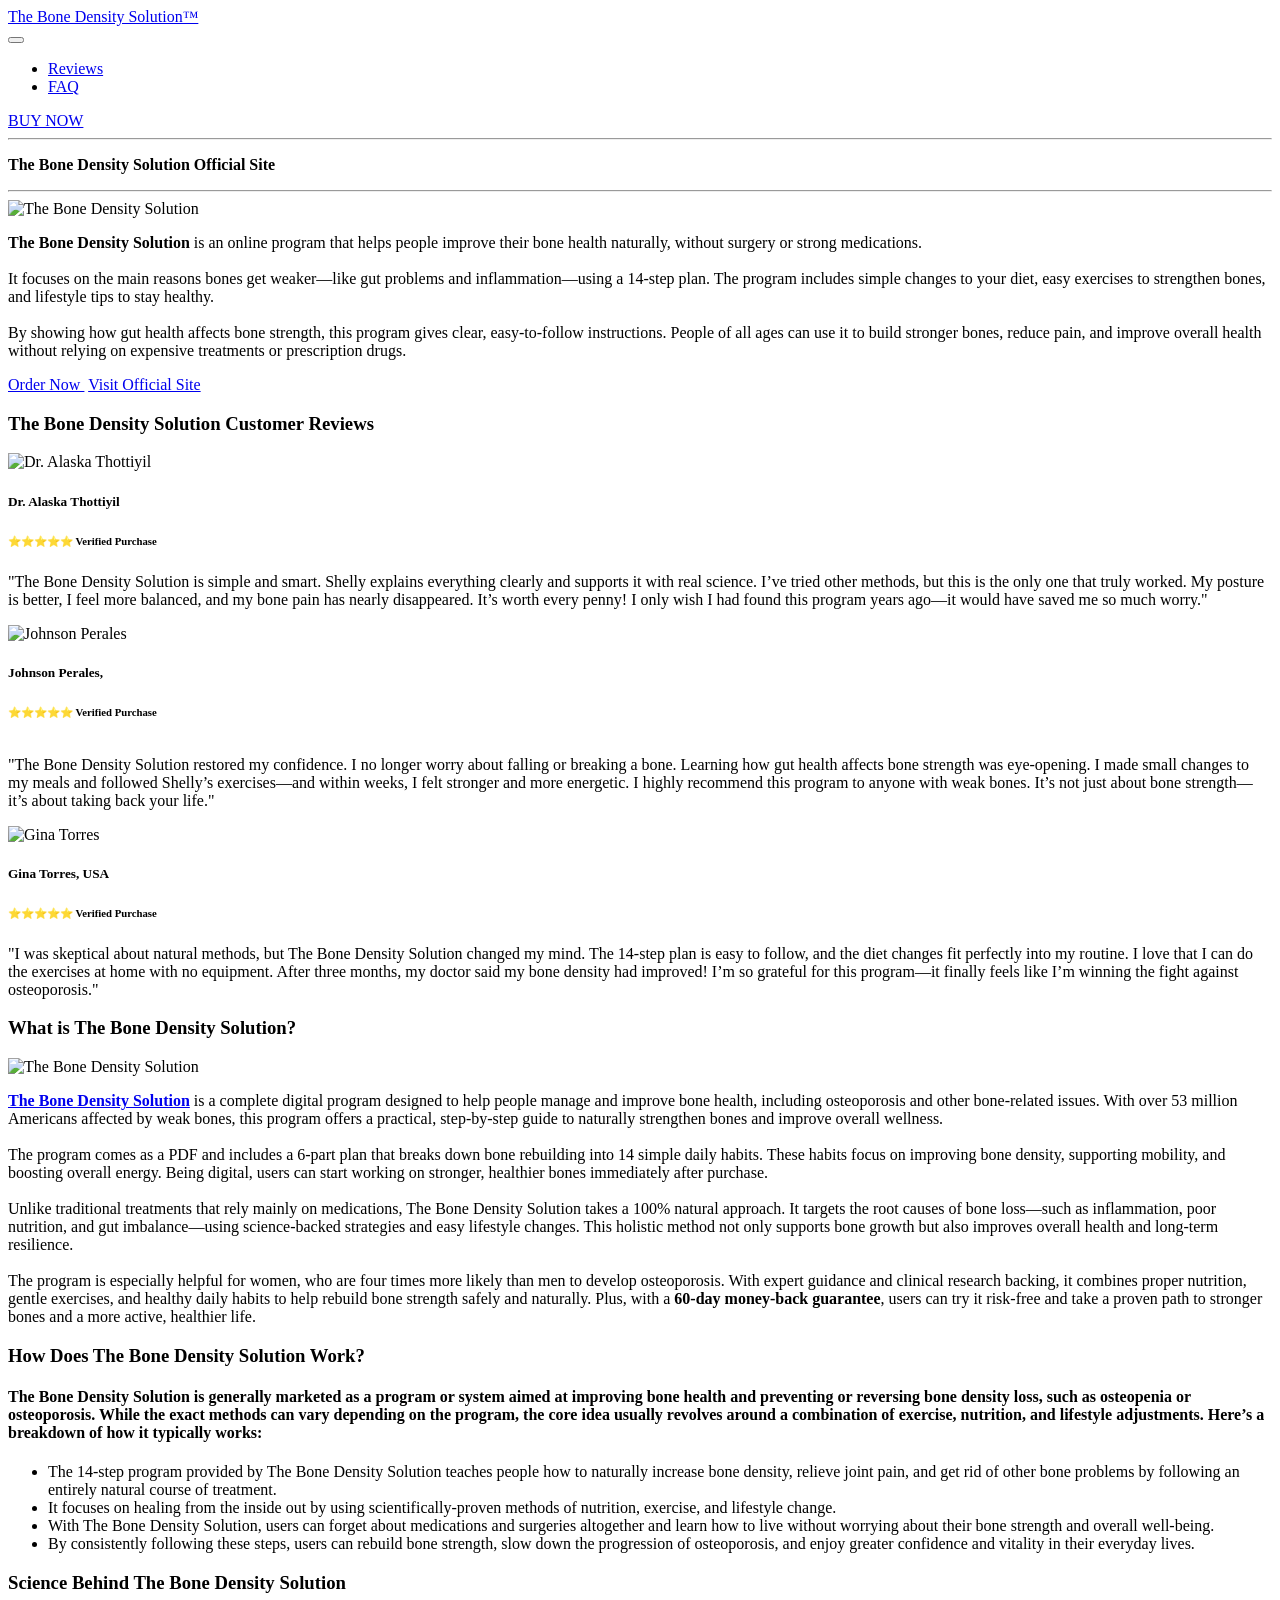
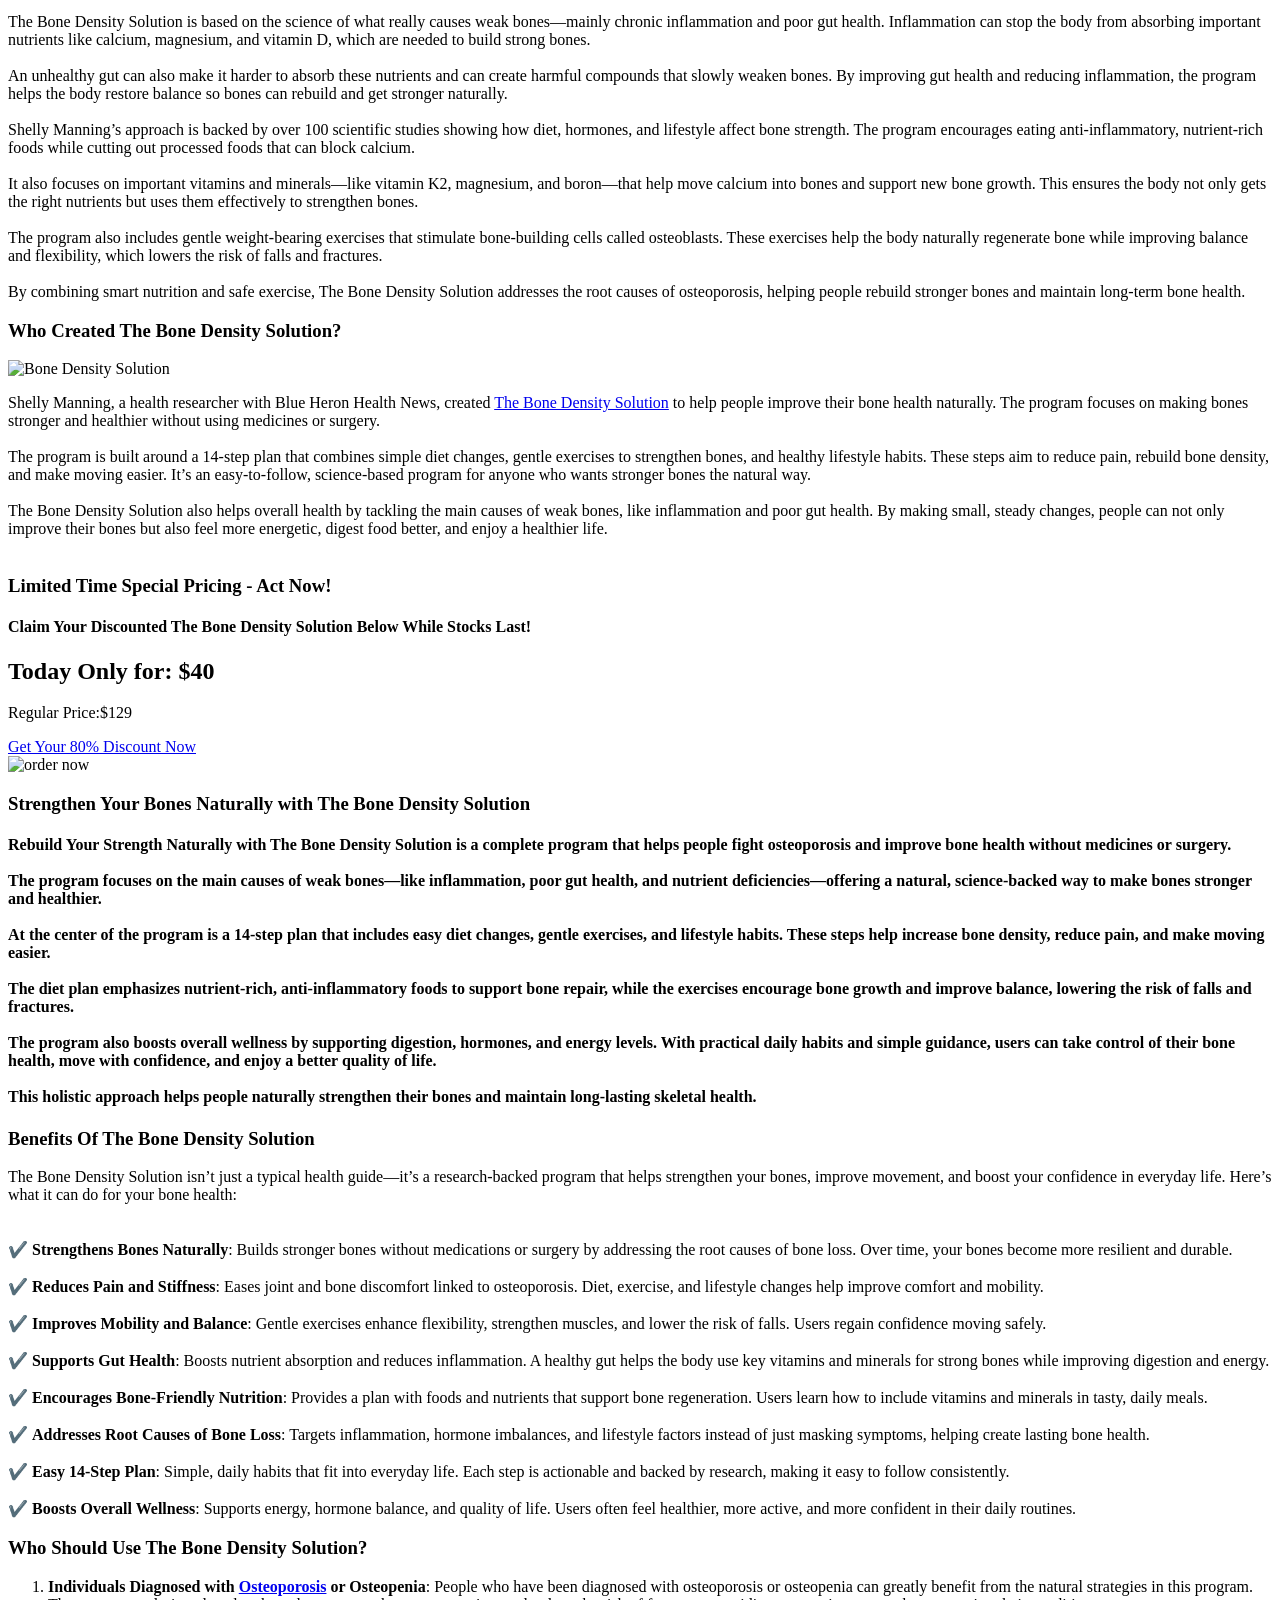
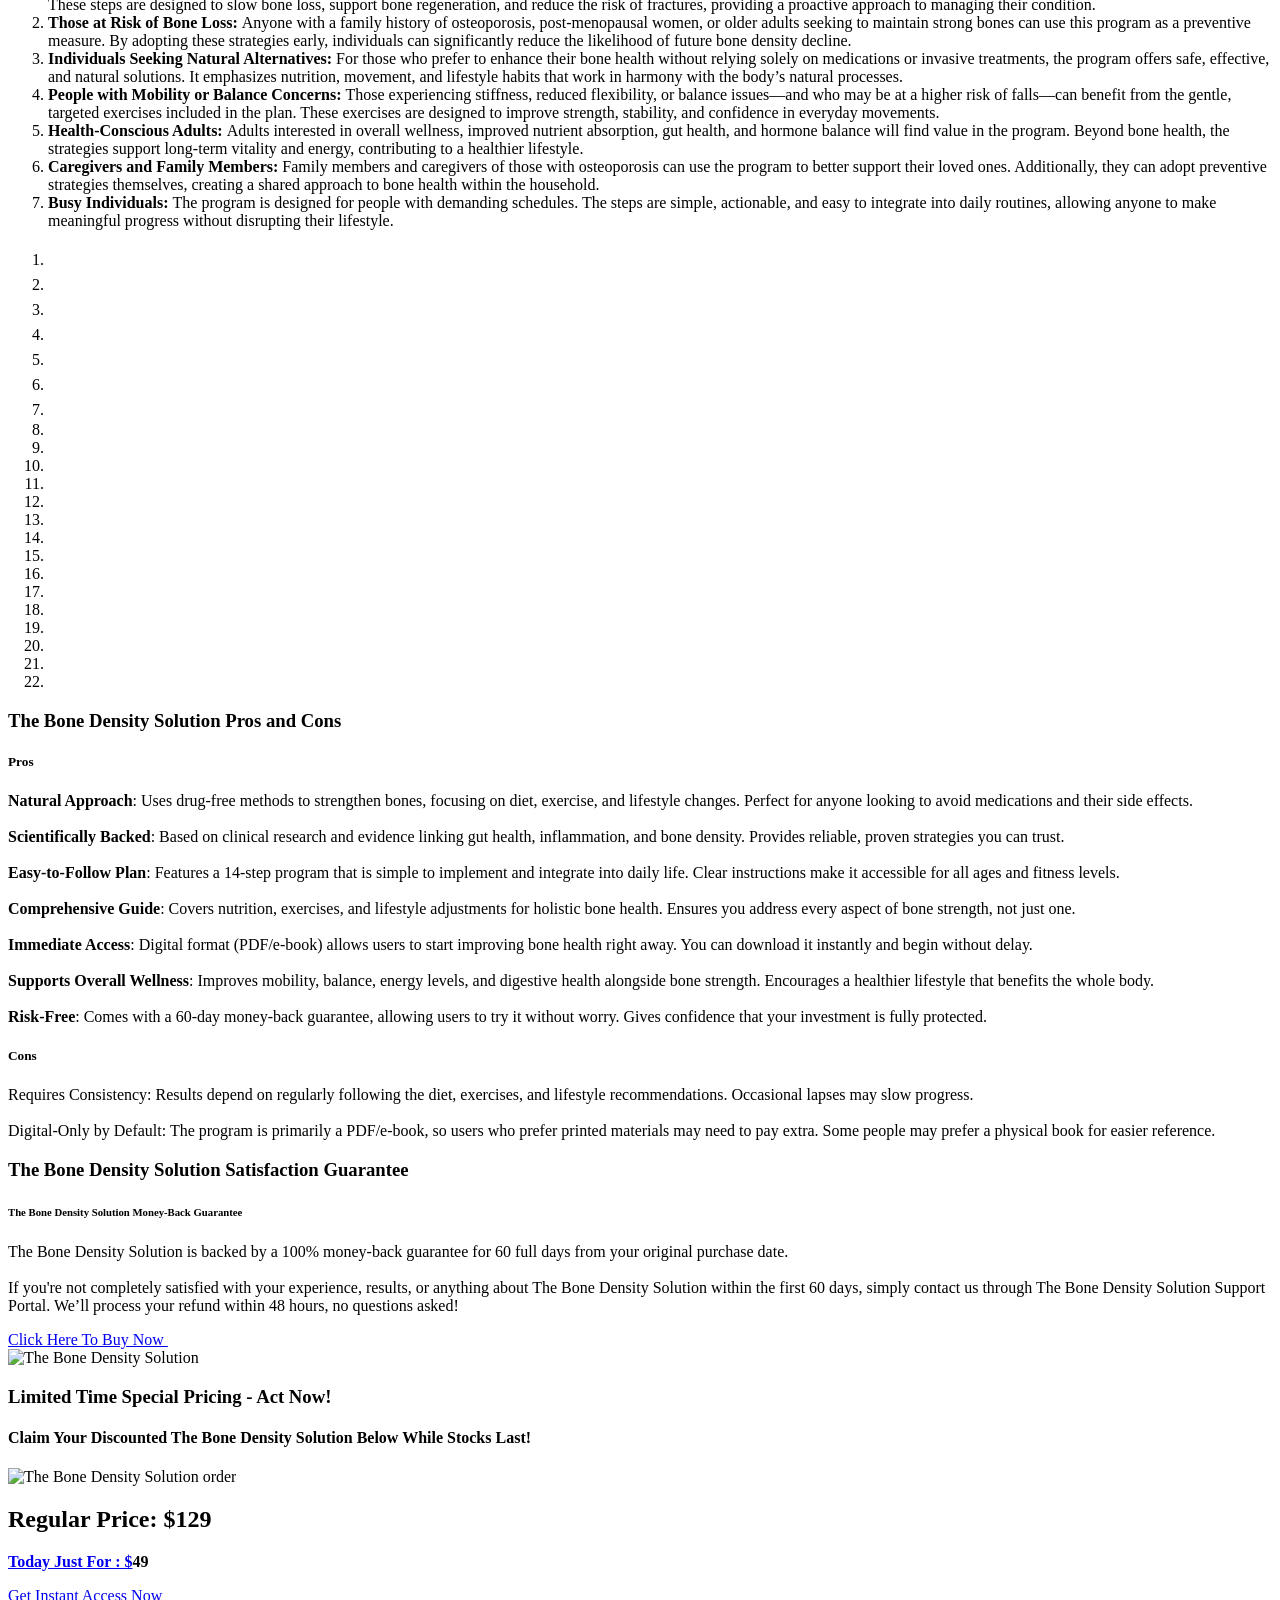
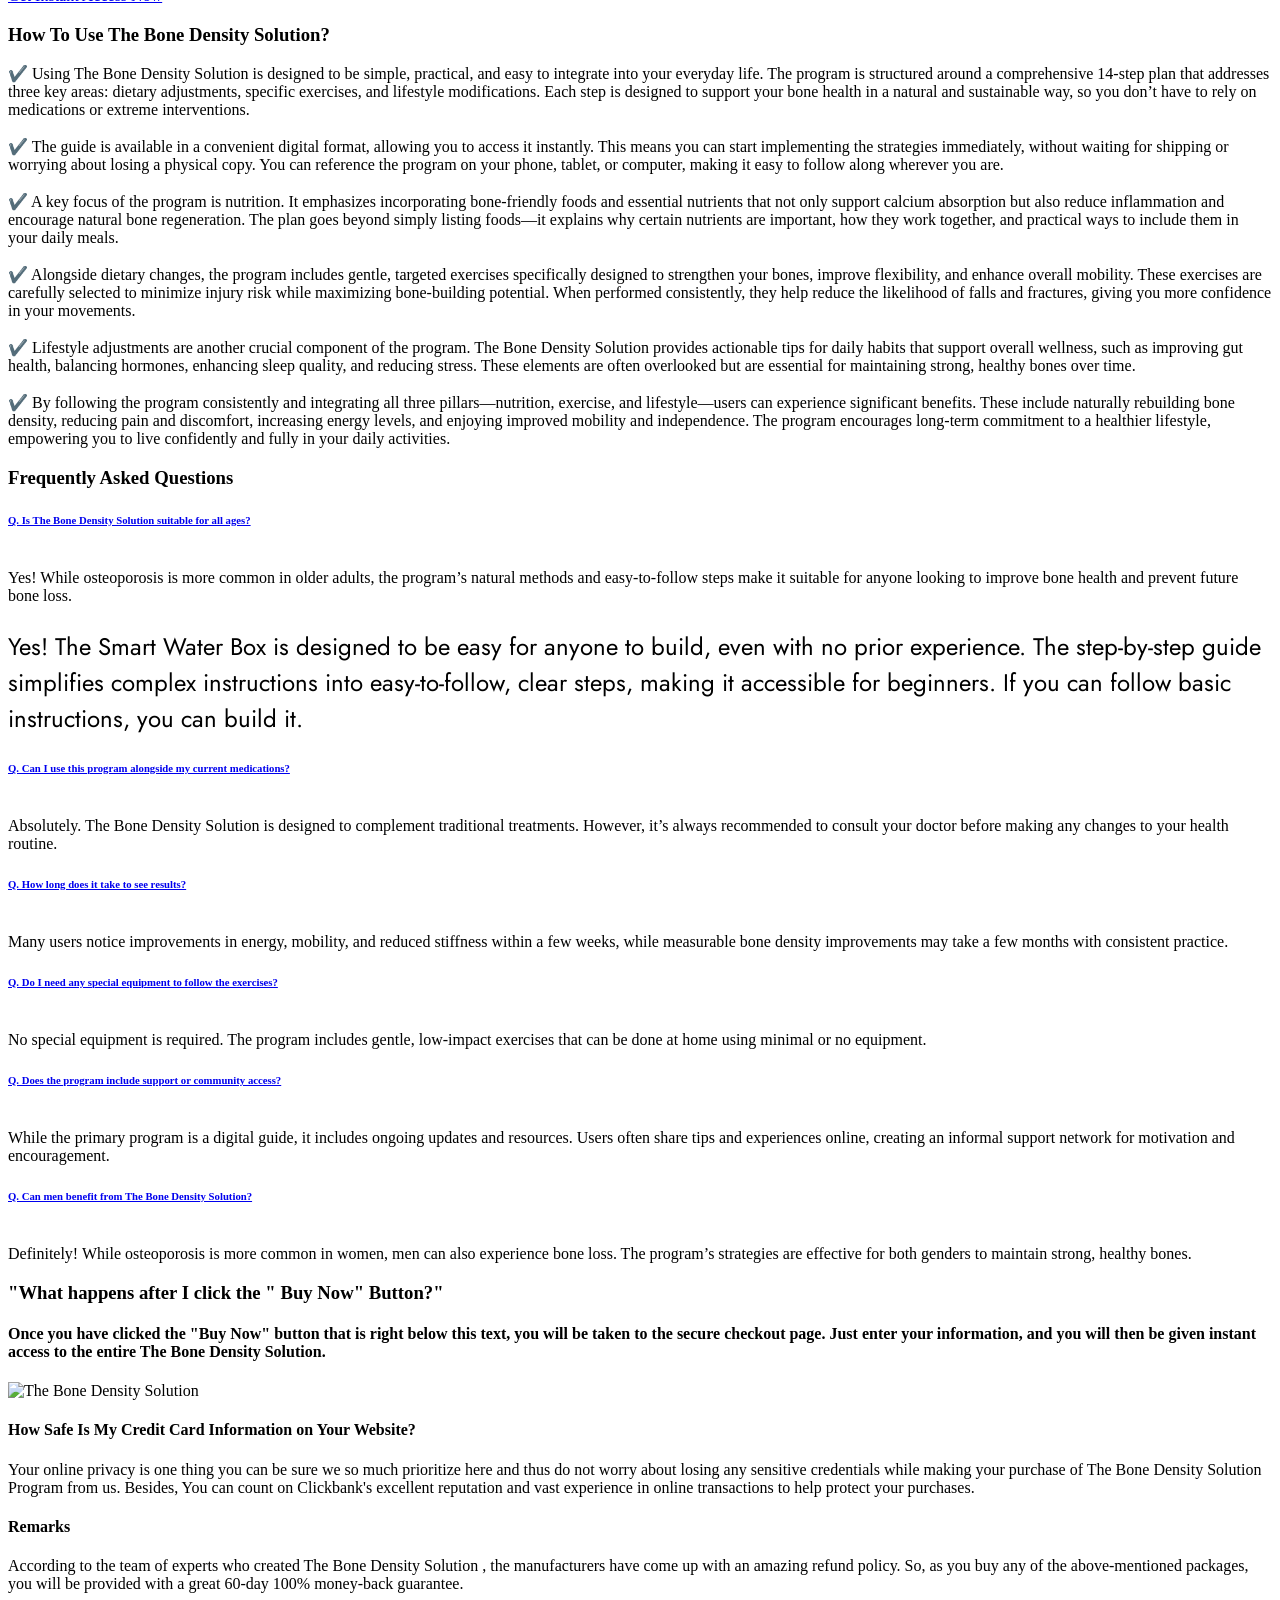
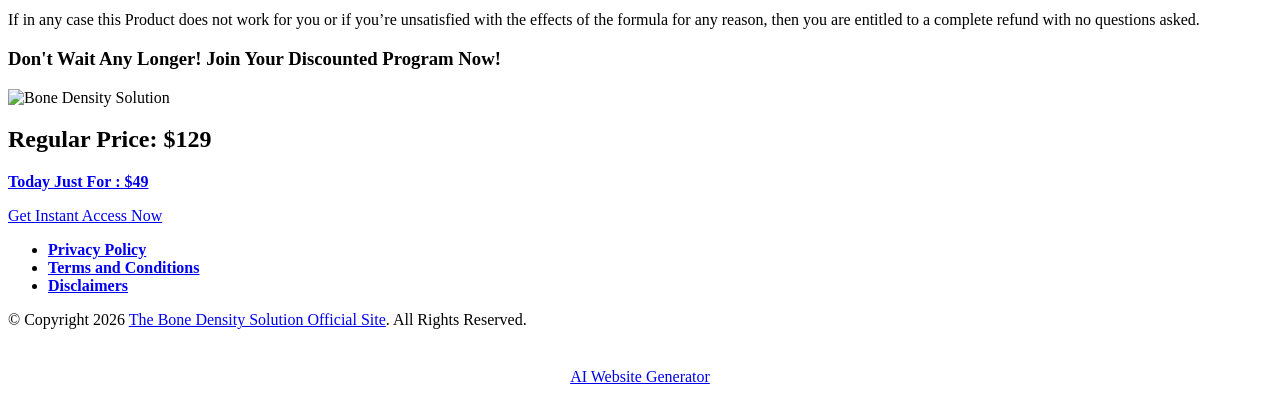
==== index.html @ fd95bfcb "Add files via upload" ====
<!DOCTYPE html>
<html  >
<head>
    <base href="/">
  <!-- Site made with Mobirise Website Builder v6.1.4, https://mobirise.com -->
  <meta charset="UTF-8">
  <meta http-equiv="X-UA-Compatible" content="IE=edge">
  <meta name="generator" content="Mobirise v6.1.4, mobirise.com">
  <meta name="twitter:card" content="summary_large_image"/>
  <meta name="twitter:image:src" content="assets/images/index-meta.jpg">
  <meta property="og:image" content="assets/images/index-meta.jpg">
  <meta name="twitter:title" content="The Bone Density Solution™ – Official website | Natural Bone Strength">
  <meta name="viewport" content="width=device-width, initial-scale=1, minimum-scale=1">
  <link rel="shortcut icon" href="./assets/images/the20bone20density20solution-128x166.png" type="image/x-icon">
  <meta name="description" content="The Bone Density Solution™helps improve bone health, mobility, and confidence with a simple, 14-step natural program. Natural strategies for preventing bone loss and fractures.">
  
  
  <title>The Bone Density Solution™ – Official website | Natural Bone Strength</title>
  <link rel="stylesheet" href="./assets/web/assets/mobirise-icons2/mobirise2.css">
  <link rel="stylesheet" href="./assets/web/assets/mobirise-icons/mobirise-icons.css">
  <link rel="stylesheet" href="./assets/bootstrap/css/bootstrap.min.css">
  <link rel="stylesheet" href="./assets/animatecss/animate.css">
  <link rel="stylesheet" href="./assets/dropdown/css/style.css">
  <link rel="stylesheet" href="./assets/socicon/css/styles.css">
  <link rel="stylesheet" href="./assets/theme/css/style.css">
  <link rel="preload" href="https://fonts.googleapis.com/css?family=Jost:100,200,300,400,500,600,700,800,900,100i,200i,300i,400i,500i,600i,700i,800i,900i&display=swap" as="style" onload="this.onload=null;this.rel='stylesheet'">
  <noscript><link rel="stylesheet" href="https://fonts.googleapis.com/css?family=Jost:100,200,300,400,500,600,700,800,900,100i,200i,300i,400i,500i,600i,700i,800i,900i&display=swap"></noscript>
  <link rel="preload" as="style" href="./assets/mobirise/css/mbr-additional.css?v=TRbW7E"><link rel="stylesheet" href="./assets/mobirise/css/mbr-additional.css?v=TRbW7E" type="text/css">

  
  
  
</head>
<body>
  
  <section data-bs-version="5.1" class="menu menu2 cid-tLclnOs7BI" once="menu" id="menu2-2">
    
    <nav class="navbar navbar-dropdown navbar-fixed-top navbar-expand-lg">
        <div class="container-fluid">
            <div class="navbar-brand">
                
                <span class="navbar-caption-wrap"><a class="navbar-caption text-white text-primary display-2" href="https://bonesdensitysolution.com">The Bone Density Solution™</a></span>
            </div>
            <button class="navbar-toggler" type="button" data-toggle="collapse" data-bs-toggle="collapse" data-target="#navbarSupportedContent" data-bs-target="#navbarSupportedContent" aria-controls="navbarNavAltMarkup" aria-expanded="false" aria-label="Toggle navigation">
                <div class="hamburger">
                    <span></span>
                    <span></span>
                    <span></span>
                    <span></span>
                </div>
            </button>
            <div class="collapse navbar-collapse" id="navbarSupportedContent">
                <ul class="navbar-nav nav-dropdown" data-app-modern-menu="true"><li class="nav-item"><a class="nav-link link text-white text-primary display-4" href="index.html#team2-2r">Reviews</a></li><li class="nav-item"><a class="nav-link link text-white text-primary display-4" href="index.html#content17-d">FAQ</a></li></ul>
                
                <div class="navbar-buttons mbr-section-btn"><a class="btn btn-danger display-4" href="https://ce21ebp6so-h9k7zom124xckfe.hop.clickbank.net/?&traffic_source=org"><span class="mobi-mbri mobi-mbri-cursor-click mbr-iconfont mbr-iconfont-btn"></span>BUY NOW</a></div>
            </div>
        </div>
    </nav>
</section>

<section data-bs-version="5.1" class="content6 cid-uxQvWtepwf" id="content6-2f">
    
    <div class="container">
        <div class="row justify-content-center">
            <div class="col-md-12 col-lg-10">
                <hr class="line">
                <p class="mbr-text align-center mbr-fonts-style my-4 display-5"><strong>The Bone Density Solution Official Site&nbsp;</strong><br></p>
                <hr class="line">
            </div>
        </div>
    </div>
</section>

<section data-bs-version="5.1" class="features17 cid-tLcpgbq2pq" id="features17-4">
    

    
    
    <div class="container-fluid">
        <div class="content-wrapper">
            <div class="row align-items-center">
                <div class="col-12 col-lg-5">
                    <div class="image-wrapper">
                        <img src="./assets/images/the20bone20density20solution-600x776.jpg" alt="The Bone Density Solution">
                    </div>
                </div>
                <div class="col-12 col-lg">
                    <div class="text-wrapper">
                        
                        <p class="mbr-text mbr-fonts-style mb-4 display-7"><strong>The Bone Density Solution</strong> is an online program that helps people improve their bone health naturally, without surgery or strong medications.<br><br>It focuses on the main reasons bones get weaker—like gut problems and inflammation—using a 14-step plan. The program includes simple changes to your diet, easy exercises to strengthen bones, and lifestyle tips to stay healthy.<br><br>By showing how gut health affects bone strength, this program gives clear, easy-to-follow instructions. People of all ages can use it to build stronger bones, reduce pain, and improve overall health without relying on expensive treatments or prescription drugs.<br></p>
                        <div class="mbr-section-btn mt-3"><a class="btn btn-danger display-4" href="https://ce21ebp6so-h9k7zom124xckfe.hop.clickbank.net/?&traffic_source=org">Order Now&nbsp;</a> <a class="btn btn-danger display-4" href="https://ce21ebp6so-h9k7zom124xckfe.hop.clickbank.net/?&traffic_source=org"><span class="mobi-mbri mobi-mbri-arrow-next mbr-iconfont mbr-iconfont-btn"></span>Visit Official Site</a></div>
                    </div>
                </div>
            </div>
        </div>
    </div>
</section>

<section data-bs-version="5.1" class="content4 cid-uoE8P7kkMU" id="content4-21">
    

    
    
    <div class="container">
        <div class="row justify-content-center">
            <div class="title col-md-12 col-lg-10">
                <h3 class="mbr-section-title mbr-fonts-style align-center mb-4 display-2"><strong>The Bone Density Solution Customer Reviews</strong></h3>
                
                
            </div>
        </div>
    </div>
</section>

<section data-bs-version="5.1" class="team2 cid-vhC734XBgV" xmlns="http://www.w3.org/1999/html" id="team2-2r">
    

    
    
    <div class="container">
        <div class="item features-image">
            <div class="item-wrapper">
                <div class="row align-items-center">
                    <div class="col-12 col-md-2">
                        <div class="image-wrapper">
                            <img src="./assets/images/dr.-alaska-thottiyil.webp" alt="Dr. Alaska Thottiyil">
                        </div>
                    </div>
                    <div class="col-12 col-md">
                        <div class="card-box">
                            <h5 class="card-title mbr-fonts-style m-0 mb-3 display-5"><strong>Dr. Alaska Thottiyil</strong></h5>
                            <h6 class="card-subtitle mbr-fonts-style mb-3 display-4">
                                <strong>⭐⭐⭐⭐⭐ Verified Purchase</strong></h6>
                            <p class="mbr-text mbr-fonts-style display-4">"The Bone Density Solution is simple and smart. Shelly explains everything clearly and supports it with real science. I’ve tried other methods, but this is the only one that truly worked. My posture is better, I feel more balanced, and my bone pain has nearly disappeared. It’s worth every penny! I only wish I had found this program years ago—it would have saved me so much worry."<br></p>
                            
                        </div>
                    </div>
                </div>
            </div>
        </div>
        <div class="item features-image">
            <div class="item-wrapper">
                <div class="row align-items-center">
                    <div class="col-12 col-md-2">
                        <div class="image-wrapper">
                            <img src="./assets/images/johnson-perales.webp" alt="Johnson Perales">
                        </div>
                    </div>
                    <div class="col-12 col-md">
                        <div class="card-box">
                            <h5 class="card-title mbr-fonts-style m-0 mb-3 display-5"><strong>Johnson Perales,</strong></h5>
                            <h6 class="card-subtitle mbr-fonts-style mb-3 display-4"><strong>⭐⭐⭐⭐⭐ Verified Purchase
</strong><div><strong><br></strong></div></h6>
                            <p class="mbr-text mbr-fonts-style display-4">"The Bone Density Solution restored my confidence. I no longer worry about falling or breaking a bone. Learning how gut health affects bone strength was eye-opening. I made small changes to my meals and followed Shelly’s exercises—and within weeks, I felt stronger and more energetic. I highly recommend this program to anyone with weak bones. It’s not just about bone strength—it’s about taking back your life."<br></p>
                            
                        </div>
                    </div>
                </div>
            </div>
        </div>
        <div class="item features-image">
            <div class="item-wrapper">
                <div class="row align-items-center">
                    <div class="col-12 col-md-2">
                        <div class="image-wrapper">
                            <img src="./assets/images/gina-torres.webp" alt="Gina Torres">
                        </div>
                    </div>
                    <div class="col-12 col-md">
                        <div class="card-box">
                            <h5 class="card-title mbr-fonts-style m-0 mb-3 display-5"><strong>Gina Torres, USA</strong></h5>
                            <h6 class="card-subtitle mbr-fonts-style mb-3 display-4">
                                <strong>⭐⭐⭐⭐⭐ Verified Purchase</strong></h6>
                            <p class="mbr-text mbr-fonts-style display-4">"I was skeptical about natural methods, but The Bone Density Solution changed my mind. The 14-step plan is easy to follow, and the diet changes fit perfectly into my routine. I love that I can do the exercises at home with no equipment. After three months, my doctor said my bone density had improved! I’m so grateful for this program—it finally feels like I’m winning the fight against osteoporosis."</p>
                            
                        </div>
                    </div>
                </div>
            </div>
        </div>
    </div>
</section>

<section data-bs-version="5.1" class="content4 cid-tLcytCP5Mp" id="content4-7">
    

    
    
    <div class="container-fluid">
        <div class="row justify-content-center">
            <div class="title col-md-12 col-lg-10">
                <h3 class="mbr-section-title mbr-fonts-style align-center mb-4 display-2"><strong>What is The Bone Density Solution?</strong></h3>
                
                
            </div>
        </div>
    </div>
</section>

<section data-bs-version="5.1" class="image1 cid-tLcyX7bSsD" id="image1-8">
    

    
    

    <div class="container">
        <div class="row align-items-center">
            <div class="col-12 col-lg-5">
                <div class="image-wrapper">
                    <img src="./assets/images/the20bone20density20solution-600x776.jpg" alt="The Bone Density Solution ">
                    
                </div>
            </div>
            <div class="col-12 col-lg">
                <div class="text-wrapper">
                    
                    <p class="mbr-text mbr-fonts-style display-4"><strong><a href="https://bonesdensitysolution.com/" class="text-primary">The Bone Density Solution</a></strong> is a complete digital program designed to help people manage and improve bone health, including osteoporosis and other bone-related issues. With over 53 million Americans affected by weak bones, this program offers a practical, step-by-step guide to naturally strengthen bones and improve overall wellness.<br><br>The program comes as a PDF and includes a 6-part plan that breaks down bone rebuilding into 14 simple daily habits. These habits focus on improving bone density, supporting mobility, and boosting overall energy. Being digital, users can start working on stronger, healthier bones immediately after purchase.<br><br>Unlike traditional treatments that rely mainly on medications, The Bone Density Solution takes a 100% natural approach. It targets the root causes of bone loss—such as inflammation, poor nutrition, and gut imbalance—using science-backed strategies and easy lifestyle changes. This holistic method not only supports bone growth but also improves overall health and long-term resilience.<br><br>The program is especially helpful for women, who are four times more likely than men to develop osteoporosis. With expert guidance and clinical research backing, it combines proper nutrition, gentle exercises, and healthy daily habits to help rebuild bone strength safely and naturally. Plus, with a <strong>60-day money-back guarantee</strong>, users can try it risk-free and take a proven path to stronger bones and a more active, healthier life.</p>
                </div>
            </div>
        </div>
    </div>
</section>

<section data-bs-version="5.1" class="content4 cid-tLcAsozquJ" id="content4-9">
    

    
    
    <div class="container-fluid">
        <div class="row justify-content-center">
            <div class="title col-md-12 col-lg-12">
                <h3 class="mbr-section-title mbr-fonts-style align-center mb-4 display-2"><strong>How Does The Bone Density Solution Work?</strong></h3>
                
                
            </div>
        </div>
    </div>
</section>

<section data-bs-version="5.1" class="content8 cid-vhC7ylpEse" id="content8-2s">
    
    <div class="container">
        <div class="row justify-content-center">
            <div class="counter-container col-md-12 col-lg-11">
                <h4 class="mbr-section-title mbr-fonts-style mb-4 display-4">The Bone Density Solution is generally marketed as a program or system aimed at improving bone health and preventing or reversing bone density loss, such as osteopenia or osteoporosis. While the exact methods can vary depending on the program, the core idea usually revolves around a combination of exercise, nutrition, and lifestyle adjustments. Here’s a breakdown of how it typically works:</h4>
                <div class="mbr-text mbr-fonts-style display-4">
                    <ul>
                        <li>The 14-step program provided by The Bone Density Solution teaches people how to naturally increase bone density, relieve joint pain, and get rid of other bone problems by following an entirely natural course of treatment.</li><li>It focuses on healing from the inside out by using scientifically-proven methods of nutrition, exercise, and lifestyle change.</li><li>With The Bone Density Solution, users can forget about medications and surgeries altogether and learn how to live without worrying about their bone strength and overall well-being.</li><li>By consistently following these steps, users can rebuild bone strength, slow down the progression of osteoporosis, and enjoy greater confidence and vitality in their everyday lives.</li></ul><ul>
                    </ul>
                </div>
            </div>
        </div>
    </div>
</section>

<section data-bs-version="5.1" class="content4 cid-tLFzIby5qC" id="content4-r">
    

    
    
    <div class="container-fluid">
        <div class="row justify-content-center">
            <div class="title col-md-12 col-lg-10">
                <h3 class="mbr-section-title mbr-fonts-style align-center mb-4 display-2"><strong>Science Behind The Bone Density Solution</strong></h3>
                
                
            </div>
        </div>
    </div>
</section>

<section data-bs-version="5.1" class="content5 cid-vhCkiuF7Nc" id="content5-32">
    
    <div class="container">
        <div class="row justify-content-center">
            <div class="col-md-12 col-lg-11">
                
                
                <p class="mbr-text mbr-fonts-style display-4">The Bone Density Solution is based on the science of what really causes weak bones—mainly chronic inflammation and poor gut health. Inflammation can stop the body from absorbing important nutrients like calcium, magnesium, and vitamin D, which are needed to build strong bones.<br><br>An unhealthy gut can also make it harder to absorb these nutrients and can create harmful compounds that slowly weaken bones. By improving gut health and reducing inflammation, the program helps the body restore balance so bones can rebuild and get stronger naturally.<br><br>Shelly Manning’s approach is backed by over 100 scientific studies showing how diet, hormones, and lifestyle affect bone strength. The program encourages eating anti-inflammatory, nutrient-rich foods while cutting out processed foods that can block calcium.<br><br>It also focuses on important vitamins and minerals—like vitamin K2, magnesium, and boron—that help move calcium into bones and support new bone growth. This ensures the body not only gets the right nutrients but uses them effectively to strengthen bones.<br><br>The program also includes gentle weight-bearing exercises that stimulate bone-building cells called osteoblasts. These exercises help the body naturally regenerate bone while improving balance and flexibility, which lowers the risk of falls and fractures.<br><br>By combining smart nutrition and safe exercise, The Bone Density Solution addresses the root causes of osteoporosis, helping people rebuild stronger bones and maintain long-term bone health.</p>
            </div>
        </div>
    </div>
</section>

<section data-bs-version="5.1" class="content4 cid-uoyxUUyGXH" id="content4-1k">
    

    
    
    <div class="container">
        <div class="row justify-content-center">
            <div class="title col-md-12 col-lg-10">
                <h3 class="mbr-section-title mbr-fonts-style align-center mb-4 display-2"><strong>Who Created The Bone Density Solution?</strong></h3>
                
                
            </div>
        </div>
    </div>
</section>

<section data-bs-version="5.1" class="testimonials1 cid-uoyJ15YMCR" id="testimonials1-1o">
    

    
    
    <div class="container">
        
        <div class="row align-items-center">
            <div class="col-12 col-md-5">
                <div class="image-wrapper">
                    <img src="./assets/images/the20bone20density20solution-600x776.jpg" alt="Bone Density Solution">
                </div>
            </div>
            <div class="col-12 col-md">
                <div class="text-wrapper">
                    <p class="mbr-text mbr-fonts-style mb-4 display-4">Shelly Manning, a health researcher with Blue Heron Health News, created <a href="https://bonesdensitysolution.com/" class="text-primary">The Bone Density Solution</a> to help people improve their bone health naturally. The program focuses on making bones stronger and healthier without using medicines or surgery.<br><br>The program is built around a 14-step plan that combines simple diet changes, gentle exercises to strengthen bones, and healthy lifestyle habits. These steps aim to reduce pain, rebuild bone density, and make moving easier. It’s an easy-to-follow, science-based program for anyone who wants stronger bones the natural way.<br><br>The Bone Density Solution also helps overall health by tackling the main causes of weak bones, like inflammation and poor gut health. By making small, steady changes, people can not only improve their bones but also feel more energetic, digest food better, and enjoy a healthier life.<br>
<br></p>
                    
                    
                </div>
            </div>
        </div>
    </div>
</section>

<section data-bs-version="5.1" class="content4 cid-uxSp8XHW2e" id="content4-2j">
    

    
    
    <div class="container">
        <div class="row justify-content-center">
            <div class="title col-md-12 col-lg-10">
                <h3 class="mbr-section-title mbr-fonts-style align-center mb-4 display-2"><strong>Limited Time Special Pricing - Act Now!</strong></h3>
                <h4 class="mbr-section-subtitle align-center mbr-fonts-style mb-4 display-7">Claim Your Discounted T<strong>he Bone Density Solution</strong>&nbsp;Below While Stocks Last!&nbsp;</h4>
                
            </div>
        </div>
    </div>
</section>

<section data-bs-version="5.1" class="header13 cid-vhCfao6tr7" id="header13-2v">
  

  
  

  <div class="align-center container">
    <div class="row justify-content-center">
      <div class="col-md-12 mb-5 content-head">
        <h1 class="mbr-section-title mbr-fonts-style display-1"><strong>Today Only for: $40</strong></h1>
        <p class="mbr-text mbr-fonts-style mt-4 display-7">
          Regular Price:$129
        </p>
        <div class="mbr-section-btn mt-4"><a class="btn btn-primary display-7" href="https://ce21ebp6so-h9k7zom124xckfe.hop.clickbank.net/?&traffic_source=org">Get Your 80% Discount Now</a></div>
      </div>
    </div>

    <div class="row justify-content-center">
      <div class="col-12 col-md-8">
        <img src="./assets/images/the20bone20density20solution-600x776.jpg" alt="order now" title="">
      </div>
    </div>
  </div>
</section>

<section data-bs-version="5.1" class="content4 cid-ucJAImvyBm" id="content4-1i">
    

    
    
    <div class="container-fluid">
        <div class="row justify-content-center">
            <div class="title col-md-12 col-lg-12">
                <h3 class="mbr-section-title mbr-fonts-style align-center mb-4 display-2"><strong>Strengthen Your Bones Naturally with The Bone Density Solution</strong></h3>
                
                
            </div>
        </div>
    </div>
</section>

<section data-bs-version="5.1" class="content4 cid-ucJALzl2JC" id="content4-1j">
    

    
    
    <div class="container-fluid">
        <div class="row justify-content-center">
            <div class="title col-md-12 col-lg-11">
                
                <h4 class="mbr-section-subtitle align-center mbr-fonts-style mb-4 display-4"><strong>Rebuild Your Strength Naturally with The Bone Density Solution</strong> is a complete program that helps people fight osteoporosis and improve bone health without medicines or surgery.<div>
</div><div><br></div><div>The program focuses on the main causes of weak bones—like inflammation, poor gut health, and nutrient deficiencies—offering a natural, science-backed way to make bones stronger and healthier.</div><div><br></div><div>At the center of the program is a 14-step plan that includes easy diet changes, gentle exercises, and lifestyle habits. These steps help increase bone density, reduce pain, and make moving easier.</div><div><br></div><div>The diet plan emphasizes nutrient-rich, anti-inflammatory foods to support bone repair, while the exercises encourage bone growth and improve balance, lowering the risk of falls and fractures.</div><div><br></div><div>The program also boosts overall wellness by supporting digestion, hormones, and energy levels. With practical daily habits and simple guidance, users can take control of their bone health, move with confidence, and enjoy a better quality of life.</div><div><br></div><div>This holistic approach helps people naturally strengthen their bones and maintain long-lasting skeletal health.</div></h4>
                
            </div>
        </div>
    </div>
</section>

<section data-bs-version="5.1" class="content4 cid-uoBYXGBOL3" id="content4-1s">
    

    
    
    <div class="container">
        <div class="row justify-content-center">
            <div class="title col-md-12 col-lg-11">
                <h3 class="mbr-section-title mbr-fonts-style align-center mb-4 display-2"><strong>Benefits Of The Bone Density Solution</strong></h3>
                
                
            </div>
        </div>
    </div>
</section>

<section data-bs-version="5.1" class="content5 cid-uoC0VQhda6" id="content5-1t">
    
    <div class="container">
        <div class="row justify-content-center">
            <div class="col-md-12 col-lg-11">
                
                
                <p class="mbr-text mbr-fonts-style display-4">The Bone Density Solution isn’t just a typical health guide—it’s a research-backed program that helps strengthen your bones, improve movement, and boost your confidence in everyday life. Here’s what it can do for your bone health:<br><br><br>✔️ <strong>Strengthens Bones Naturally</strong>: Builds stronger bones without medications or surgery by addressing the root causes of bone loss. Over time, your bones become more resilient and durable.
<br>
<br>✔️ <strong>Reduces Pain and Stiffness</strong>: Eases joint and bone discomfort linked to osteoporosis. Diet, exercise, and lifestyle changes help improve comfort and mobility.
<br>
<br>✔️ <strong>Improves Mobility and Balance</strong>: Gentle exercises enhance flexibility, strengthen muscles, and lower the risk of falls. Users regain confidence moving safely.
<br>
<br>✔️ <strong>Supports Gut Health</strong>: Boosts nutrient absorption and reduces inflammation. A healthy gut helps the body use key vitamins and minerals for strong bones while improving digestion and energy.
<br>
<br>✔️ <strong>Encourages Bone-Friendly Nutrition</strong>: Provides a plan with foods and nutrients that support bone regeneration. Users learn how to include vitamins and minerals in tasty, daily meals.
<br>
<br>✔️ <strong>Addresses Root Causes of Bone Loss</strong>: Targets inflammation, hormone imbalances, and lifestyle factors instead of just masking symptoms, helping create lasting bone health.
<br>
<br>✔️ <strong>Easy 14-Step Plan</strong>: Simple, daily habits that fit into everyday life. Each step is actionable and backed by research, making it easy to follow consistently.<br><br>✔️ <strong>Boosts Overall Wellness</strong>:&nbsp;Supports energy, hormone balance, and quality of life. Users often feel healthier, more active, and more confident in their daily routines.<br></p>
            </div>
        </div>
    </div>
</section>

<section data-bs-version="5.1" class="content4 cid-vhCh4hjGum" id="content4-2w">
    

    
    
    <div class="container-fluid">
        <div class="row justify-content-center">
            <div class="title col-md-12 col-lg-10">
                <h3 class="mbr-section-title mbr-fonts-style align-center mb-4 display-2"><strong>Who Should Use The Bone Density Solution?</strong></h3>
                
                
            </div>
        </div>
    </div>
</section>

<section data-bs-version="5.1" class="content9 cid-vhChalpW8V" id="content9-2x">
    

    <div class="container-fluid">
        <div class="row justify-content-center">
            <div class="counter-container col-md-12 col-lg-11">
                
                <div class="mbr-text mbr-fonts-style display-4">
                    <ol>
                        <li><strong>Individuals Diagnosed with <b><a href="https://en.wikipedia.org/wiki/Osteoporosis" class="text-black">Osteoporosis</a> </b>or Osteopenia</strong>: People who have been diagnosed with osteoporosis or osteopenia can greatly benefit from the natural strategies in this program. These steps are designed to slow bone loss, support bone regeneration, and reduce the risk of fractures, providing a proactive approach to managing their condition.</li><li><strong>Those at Risk of Bone Loss: </strong>Anyone with a family history of osteoporosis, post-menopausal women, or older adults seeking to maintain strong bones can use this program as a preventive measure. By adopting these strategies early, individuals can significantly reduce the likelihood of future bone density decline.</li><li><strong>Individuals Seeking Natural Alternatives: </strong>For those who prefer to enhance their bone health without relying solely on medications or invasive treatments, the program offers safe, effective, and natural solutions. It emphasizes nutrition, movement, and lifestyle habits that work in harmony with the body’s natural processes.</li><li><strong>People with Mobility or Balance Concerns: </strong>Those experiencing stiffness, reduced flexibility, or balance issues—and who may be at a higher risk of falls—can benefit from the gentle, targeted exercises included in the plan. These exercises are designed to improve strength, stability, and confidence in everyday movements.</li><li><strong>Health-Conscious Adults: </strong>Adults interested in overall wellness, improved nutrient absorption, gut health, and hormone balance will find value in the program. Beyond bone health, the strategies support long-term vitality and energy, contributing to a healthier lifestyle.</li><li><strong>Caregivers and Family Members: </strong>Family members and caregivers of those with osteoporosis can use the program to better support their loved ones. Additionally, they can adopt preventive strategies themselves, creating a shared approach to bone health within the household.</li><li><strong>Busy Individuals: </strong>The program is designed for people with demanding schedules. The steps are simple, actionable, and easy to integrate into daily routines, allowing anyone to make meaningful progress without disrupting their lifestyle.</li></ol><ol><li><span style="font-size: calc(1.14rem + 0.26 * ((100vw - 62rem) / 25));">
</span></li><li><span style="font-size: calc(1.14rem + 0.26 * ((100vw - 62rem) / 25));">
</span></li><li><span style="font-size: calc(1.14rem + 0.26 * ((100vw - 62rem) / 25));">
</span></li><li><span style="font-size: calc(1.14rem + 0.26 * ((100vw - 62rem) / 25));">
</span></li><li><span style="font-size: calc(1.14rem + 0.26 * ((100vw - 62rem) / 25));">
</span></li><li><span style="font-size: calc(1.14rem + 0.26 * ((100vw - 62rem) / 25));">
</span></li><li><span style="font-size: calc(1.14rem + 0.26 * ((100vw - 62rem) / 25));">
</span></li><li><strong>
</strong></li><li><strong>
</strong></li><li><strong>
</strong></li><li><strong>
</strong></li><li><strong>
</strong></li><li><strong>
</strong></li><li><strong>
</strong></li><li><strong>
</strong></li><li><strong>
</strong></li><li><strong>
</strong></li><li><strong>
</strong></li><li><strong>
</strong></li><li><strong>
</strong></li><li><strong>
</strong></li><li><strong>
</strong></li>
                    </ol>
                </div>
            </div>
        </div>
    </div>
</section>

<section data-bs-version="5.1" class="content4 cid-tLFvtOWc4e" id="content4-l">
    

    
    
    <div class="container-fluid">
        <div class="row justify-content-center">
            <div class="title col-md-12 col-lg-12">
                <h3 class="mbr-section-title mbr-fonts-style align-center mb-4 display-2"><strong>The Bone Density Solution Pros and Cons</strong></h3>
                
                
            </div>
        </div>
    </div>
</section>

<section data-bs-version="5.1" class="features032 cid-uxRhlVgHHb" id="features032-2g">
  

  
  
  <div class="container">
    <div class="row justify-content-center">
      
    </div>
    <div class="row">
      <div class="item features-without-image col-12 col-lg-6 active item-mb">
        <div class="item-wrapper">
          <div class="card-box align-left">
            
            <h5 class="card-title mbr-fonts-style display-7">
              <strong>Pros</strong></h5>
            <p class="card-text mbr-fonts-style display-4"><strong>Natural Approach</strong>: Uses drug-free methods to strengthen bones, focusing on diet, exercise, and lifestyle changes. Perfect for anyone looking to avoid medications and their side effects.
<br>
<br><strong>Scientifically Backed</strong>: Based on clinical research and evidence linking gut health, inflammation, and bone density. Provides reliable, proven strategies you can trust.
<br>
<br><strong>Easy-to-Follow Plan</strong>: Features a 14-step program that is simple to implement and integrate into daily life. Clear instructions make it accessible for all ages and fitness levels.
<br>
<br><strong>Comprehensive Guide</strong>: Covers nutrition, exercises, and lifestyle adjustments for holistic bone health. Ensures you address every aspect of bone strength, not just one.
<br>
<br><strong>Immediate Access</strong>: Digital format (PDF/e-book) allows users to start improving bone health right away. You can download it instantly and begin without delay.
<br>
<br><strong>Supports Overall Wellness</strong>: Improves mobility, balance, energy levels, and digestive health alongside bone strength. Encourages a healthier lifestyle that benefits the whole body.
<br>
<br><strong>Risk-Free</strong>: Comes with a 60-day money-back guarantee, allowing users to try it without worry. Gives confidence that your investment is fully protected.</p>
          </div>
        </div>
      </div>
      <div class="item features-without-image col-12 col-lg-6 item-mb">
        <div class="item-wrapper">
          <div class="card-box align-left">
            
            <h5 class="card-title mbr-fonts-style display-7">
              <strong>Cons</strong></h5>
            <p class="card-text mbr-fonts-style display-4">Requires Consistency: Results depend on regularly following the diet, exercises, and lifestyle recommendations. Occasional lapses may slow progress.
<br>
<br>Digital-Only by Default: The program is primarily a PDF/e-book, so users who prefer printed materials may need to pay extra. Some people may prefer a physical book for easier reference.<br></p>
          </div>
        </div>
      </div>
      
      
      
      
    </div>
  </div>
</section>

<section data-bs-version="5.1" class="content4 cid-tLFEPDavuP" id="content4-w">
    

    
    
    <div class="container-fluid">
        <div class="row justify-content-center">
            <div class="title col-md-12 col-lg-10">
                <h3 class="mbr-section-title mbr-fonts-style align-center mb-4 display-2"><strong>The Bone Density Solution Satisfaction Guarantee</strong></h3>
                
                
            </div>
        </div>
    </div>
</section>

<section data-bs-version="5.1" class="features16 cid-tLFF32cDVj" id="features16-x">

    

    
    
    <div class="container-fluid">
        <div class="content-wrapper">
            <div class="row align-items-center">
                <div class="col-12 col-lg">
                    <div class="text-wrapper">
                        <h6 class="card-title mbr-fonts-style display-7"><strong>The Bone Density Solution Money-Back Guarantee</strong></h6>
                        <p class="mbr-text mbr-fonts-style mb-4 display-4">The Bone Density Solution is backed by a 100% money-back guarantee for 60 full days from your original purchase date.
<br>
<br>If you're not completely satisfied with your experience, results, or anything about The Bone Density Solution within the first 60 days, simply contact us through The Bone Density Solution Support Portal. We’ll process your refund within 48 hours, no questions asked!</p>
                        <div class="mbr-section-btn mt-3"><a class="btn btn-danger display-4" href="https://ce21ebp6so-h9k7zom124xckfe.hop.clickbank.net/?&traffic_source=org"><span class="mobi-mbri mobi-mbri-cart-add mbr-iconfont mbr-iconfont-btn"></span>Click Here To Buy Now&nbsp;</a></div>
                    </div>
                </div>
                <div class="col-12 col-lg-4">
                    <div class="image-wrapper">
                        <img src="./assets/images/the20bone20density20solution20satisfaction20guarantee-576x576.jpg" alt="The Bone Density Solution">
                    </div>
                </div>
            </div>
        </div>
    </div>
</section>

<section data-bs-version="5.1" class="content4 cid-uxSrJXqNOC" id="content4-2l">
    

    
    
    <div class="container">
        <div class="row justify-content-center">
            <div class="title col-md-12 col-lg-10">
                <h3 class="mbr-section-title mbr-fonts-style align-center mb-4 display-2"><strong>Limited Time Special Pricing - Act Now!</strong></h3>
                <h4 class="mbr-section-subtitle align-center mbr-fonts-style mb-4 display-7">Claim Your Discounted The Bone Density Solution Below While Stocks Last!&nbsp;</h4>
                
            </div>
        </div>
    </div>
</section>

<section data-bs-version="5.1" class="image01 cid-uxSrLZAlPm" id="image01-2m">
  

  
  

  <div class="container">
    <div class="row justify-content-center">
      <div class="col-12 col-lg-9">
        <div class="image-wrapper mb-4">
          <img class="w-100" src="./assets/images/the20bone20density20solution-600x776.jpg" alt="The Bone Density Solution order">
        </div>
        
        
      </div>
    </div>
  </div>
</section>

<section data-bs-version="5.1" class="header12 cid-vhCmvCgiDD" id="header12-33">

    

    
    
    <div class="container-fluid">
        <div class="row justify-content-center">
            <div class="card col-12 col-md-12 col-lg-9">
                <div class="card-wrapper">
                    <div class="card-box align-center">
                        <h1 class="card-title mbr-fonts-style mb-3 display-7">Regular Price: $129</h1>
                        <p class="mbr-text mbr-fonts-style display-2"><a href="https://d32c8-5q4g166ma2lkjn083t7s.hop.clickbank.net" class="text-primary"><strong>Today Just For : $</strong></a><strong>49</strong></p>
                        <div class="mbr-section-btn mt-3"><a class="btn btn-danger display-4" href="https://ce21ebp6so-h9k7zom124xckfe.hop.clickbank.net/?&traffic_source=org"><span class="mobi-mbri mobi-mbri-shopping-cart mbr-iconfont mbr-iconfont-btn"></span>Get Instant Access Now</a></div>
                    </div>
                </div>
            </div>
        </div>
    </div>
</section>

<section data-bs-version="5.1" class="content4 cid-uxRQQK5Jun" id="content4-2h">
    

    
    
    <div class="container">
        <div class="row justify-content-center">
            <div class="title col-md-12 col-lg-10">
                <h3 class="mbr-section-title mbr-fonts-style align-center mb-4 display-2"><strong>How To Use The Bone Density Solution?</strong></h3>
                
                
            </div>
        </div>
    </div>
</section>

<section data-bs-version="5.1" class="article12 cid-vi0QKEqCto" id="article12-3w">    
    
    <div class="container">
        <div class="row justify-content-center">
            <div class="col-md-12 col-lg-10">
                
                
                <p class="mbr-text mbr-fonts-style display-4">✔️ Using The Bone Density Solution is designed to be simple, practical, and easy to integrate into your everyday life. The program is structured around a comprehensive 14-step plan that addresses three key areas: dietary adjustments, specific exercises, and lifestyle modifications. Each step is designed to support your bone health in a natural and sustainable way, so you don’t have to rely on medications or extreme interventions.
<br>
<br>✔️ The guide is available in a convenient digital format, allowing you to access it instantly. This means you can start implementing the strategies immediately, without waiting for shipping or worrying about losing a physical copy. You can reference the program on your phone, tablet, or computer, making it easy to follow along wherever you are.
<br>
<br>✔️ A key focus of the program is nutrition. It emphasizes incorporating bone-friendly foods and essential nutrients that not only support calcium absorption but also reduce inflammation and encourage natural bone regeneration. The plan goes beyond simply listing foods—it explains why certain nutrients are important, how they work together, and practical ways to include them in your daily meals.
<br>
<br>✔️ Alongside dietary changes, the program includes gentle, targeted exercises specifically designed to strengthen your bones, improve flexibility, and enhance overall mobility. These exercises are carefully selected to minimize injury risk while maximizing bone-building potential. When performed consistently, they help reduce the likelihood of falls and fractures, giving you more confidence in your movements.
<br>
<br>✔️ Lifestyle adjustments are another crucial component of the program. The Bone Density Solution provides actionable tips for daily habits that support overall wellness, such as improving gut health, balancing hormones, enhancing sleep quality, and reducing stress. These elements are often overlooked but are essential for maintaining strong, healthy bones over time.
<br>
<br>✔️ By following the program consistently and integrating all three pillars—nutrition, exercise, and lifestyle—users can experience significant benefits. These include naturally rebuilding bone density, reducing pain and discomfort, increasing energy levels, and enjoying improved mobility and independence. The program encourages long-term commitment to a healthier lifestyle, empowering you to live confidently and fully in your daily activities.</p>
            </div>
        </div>
    </div>
</section>

<section data-bs-version="5.1" class="content4 cid-uxTld3SxOX" id="content4-2o">
    

    
    
    <div class="container">
        <div class="row justify-content-center">
            <div class="title col-md-12 col-lg-10">
                <h3 class="mbr-section-title mbr-fonts-style align-center mb-4 display-2"><strong>Frequently Asked Questions</strong></h3>
                
                
            </div>
        </div>
    </div>
</section>

<section data-bs-version="5.1" class="content17 cid-tLcGoP7gO2" id="content17-d">

    

    
    
    
    <div class="container">
        
            <div class="row justify-content-center">
                <div class="col-12 col-md-10">
                    
                    
                    <div id="bootstrap-toggle" class="toggle-panel accordionStyles tab-content">
                        <div class="card mb-3">
                            <div class="card-header" role="tab" id="headingOne">
                                <a role="button" class="collapsed panel-title text-black" data-toggle="collapse" data-bs-toggle="collapse" data-core="" href="#collapse1_39" aria-expanded="false" aria-controls="collapse1">
                                    <h6 class="panel-title-edit mbr-fonts-style mb-0 display-7"><strong>Q. Is The Bone Density Solution suitable for all ages?</strong></h6>
                                    <span class="sign mbr-iconfont mbri-arrow-down"></span>
                                </a>
                            </div>
                            <div id="collapse1_39" class="panel-collapse noScroll collapse" role="tabpanel" aria-labelledby="headingOne">
                                <div class="panel-body">
                                    <p class="mbr-fonts-style panel-text display-7"><br>Yes! While osteoporosis is more common in older adults, the program’s natural methods and easy-to-follow steps make it suitable for anyone looking to improve bone health and prevent future bone loss.</p><div class="card mb-3" style="background-color: rgb(255, 255, 255); border-width: medium; border-color: currentcolor; border-radius: 0.25rem; font-family: Jost; font-size: 16px;"><div id="collapse1_39" class="panel-collapse noScroll collapse show" role="tabpanel" aria-labelledby="headingOne"><div class="panel-body"><p class="mbr-fonts-style panel-text display-7" style="line-height: 1.5; font-size: 1.5rem; color: rgb(0, 0, 0);">Yes! The Smart Water Box is designed to be easy for anyone to build, even with no prior experience. The step-by-step guide simplifies complex instructions into easy-to-follow, clear steps, making it accessible for beginners. If you can follow basic instructions, you can build it.</p></div></div></div><p></p>
                                </div>
                            </div>
                        </div>
                        <div class="card mb-3">
                            <div class="card-header" role="tab" id="headingTwo">
                                <a role="button" class="collapsed panel-title text-black" data-toggle="collapse" data-bs-toggle="collapse" data-core="" href="#collapse2_39" aria-expanded="false" aria-controls="collapse2">
                                    <h6 class="panel-title-edit mbr-fonts-style mb-0 display-7"><strong>Q. Can I use this program alongside my current medications?</strong></h6>
                                    <span class="sign mbr-iconfont mbri-arrow-down"></span>
                                </a>

                            </div>
                            <div id="collapse2_39" class="panel-collapse noScroll collapse" role="tabpanel" aria-labelledby="headingTwo">
                                <div class="panel-body">
                                    <p class="mbr-fonts-style panel-text display-7"><br>Absolutely. The Bone Density Solution is designed to complement traditional treatments. However, it’s always recommended to consult your doctor before making any changes to your health routine.</p>
                                </div>
                            </div>
                        </div>
                        <div class="card mb-3">
                            <div class="card-header" role="tab" id="headingThree">
                                <a role="button" class="collapsed panel-title text-black" data-toggle="collapse" data-bs-toggle="collapse" data-core="" href="#collapse3_39" aria-expanded="false" aria-controls="collapse3">
                                    <h6 class="panel-title-edit mbr-fonts-style mb-0 display-7"><strong>Q. How long does it take to see results?</strong></h6>
                                    <span class="sign mbr-iconfont mbri-arrow-down"></span>
                                </a>
                            </div>
                            <div id="collapse3_39" class="panel-collapse noScroll collapse" role="tabpanel" aria-labelledby="headingThree">
                                <div class="panel-body">
                                    <p class="mbr-fonts-style panel-text display-7"><br>Many users notice improvements in energy, mobility, and reduced stiffness within a few weeks, while measurable bone density improvements may take a few months with consistent practice.<br></p>
                                </div>
                            </div>
                        </div>
                        <div class="card mb-3">
                            <div class="card-header" role="tab" id="headingThree">
                                <a role="button" class="collapsed panel-title text-black" data-toggle="collapse" data-bs-toggle="collapse" data-core="" href="#collapse4_39" aria-expanded="false" aria-controls="collapse4">
                                    <h6 class="panel-title-edit mbr-fonts-style mb-0 display-7"><strong>Q. Do I need any special equipment to follow the exercises?</strong></h6>
                                    <span class="sign mbr-iconfont mbri-arrow-down"></span>
                                </a>
                            </div>
                            <div id="collapse4_39" class="panel-collapse noScroll collapse" role="tabpanel" aria-labelledby="headingThree">
                                <div class="panel-body">
                                    <p class="mbr-fonts-style panel-text display-7"><br>No special equipment is required. The program includes gentle, low-impact exercises that can be done at home using minimal or no equipment.<br></p>
                                </div>
                            </div>
                        </div>
                        <div class="card mb-3">
                            <div class="card-header" role="tab" id="headingThree">
                                <a role="button" class="collapsed panel-title text-black" data-toggle="collapse" data-bs-toggle="collapse" data-core="" href="#collapse5_39" aria-expanded="false" aria-controls="collapse5">
                                   <h6 class="panel-title-edit mbr-fonts-style mb-0 display-7"><strong>Q. Does the program include support or community access?</strong></h6>
                                        <span class="mbr-iconfont mobi-mbri-arrow-down mobi-mbri"></span>
                                </a>
                            </div>
                            <div id="collapse5_39" class="panel-collapse noScroll collapse" role="tabpanel" aria-labelledby="headingThree">
                                <div class="panel-body">
                                    <p class="mbr-fonts-style panel-text display-7"><br>While the primary program is a digital guide, it includes ongoing updates and resources. Users often share tips and experiences online, creating an informal support network for motivation and encouragement.<br></p>
                                </div>
                            </div>
                        </div>
                        <div class="card mb-3">
                            <div class="card-header" role="tab" id="headingThree">
                                <a role="button" class="collapsed panel-title text-black" data-toggle="collapse" data-bs-toggle="collapse" data-core="" href="#collapse6_39" aria-expanded="false" aria-controls="collapse6">
                                    <h6 class="panel-title-edit mbr-fonts-style mb-0 display-7"><strong>Q. Can men benefit from The Bone Density Solution?</strong></h6>
                                    <span class="mbr-iconfont mobi-mbri-arrow-down mobi-mbri"></span>
                                </a>
                            </div>
                            <div id="collapse6_39" class="panel-collapse noScroll collapse" role="tabpanel" aria-labelledby="headingThree">
                                <div class="panel-body">
                                    <p class="mbr-fonts-style panel-text display-7"><br>Definitely! While osteoporosis is more common in women, men can also experience bone loss. The program’s strategies are effective for both genders to maintain strong, healthy bones.<br></p>
                                </div>
                            </div>
                        </div>
                    </div>
                </div>
            </div>
        </div>
</section>

<section data-bs-version="5.1" class="content4 cid-tLFFRV0vg2" id="content4-z">
    

    
    
    <div class="container-fluid">
        <div class="row justify-content-center">
            <div class="title col-md-12 col-lg-12">
                <h3 class="mbr-section-title mbr-fonts-style align-center mb-4 display-2">
                    <strong>"What happens after I click the " Buy Now" Button?"</strong></h3>
                <h4 class="mbr-section-subtitle align-center mbr-fonts-style mb-4 display-5">Once you have clicked the "Buy Now" button that is right below this text, you will be taken to the secure checkout page. Just enter your information, and you will then be given instant access to the entire The Bone Density Solution.</h4>
                
            </div>
        </div>
    </div>
</section>

<section data-bs-version="5.1" class="image3 cid-tLFFXTzvIN" id="image3-10">
    

    
    

    <div class="container">
        <div class="row justify-content-center">
            <div class="col-12 col-lg-8">
                <div class="image-wrapper">
                    <img src="./assets/images/buy20now-1118x802.png" alt="The Bone Density Solution">
                    
                </div>
            </div>
        </div>
    </div>
</section>

<section data-bs-version="5.1" class="content5 cid-tLFGm9OGVS" id="content5-11">
    
    <div class="container-fluid">
        <div class="row justify-content-center">
            <div class="col-md-12 col-lg-10">
                
                <h4 class="mbr-section-subtitle mbr-fonts-style mb-4 display-5"><strong>How Safe Is My Credit Card Information on Your Website?</strong></h4>
                <p class="mbr-text mbr-fonts-style display-4">Your online privacy is one thing you can be sure we so much prioritize here and thus do not worry about losing any sensitive credentials while making your purchase of The Bone Density Solution Program from us. Besides, You can count on Clickbank's excellent reputation and vast experience in online transactions to help protect your purchases.<br></p>
            </div>
        </div>
    </div>
</section>

<section data-bs-version="5.1" class="content5 cid-tLFLR8HMXG" id="content5-19">
    
    <div class="container-fluid">
        <div class="row justify-content-center">
            <div class="col-md-12 col-lg-10">
                
                <h4 class="mbr-section-subtitle mbr-fonts-style mb-4 display-5"><strong>Remarks</strong></h4>
                <p class="mbr-text mbr-fonts-style display-4">According to the team of experts who created The Bone Density Solution , the manufacturers have come up with an amazing refund policy. So, as you buy any of the above-mentioned packages, you will be provided with a great 60-day 100% money-back guarantee.
<br>
<br>If in any case this Product does not work for you or if you’re unsatisfied with the effects of the formula for any reason, then you are entitled to a complete refund with no questions asked.<br></p>
            </div>
        </div>
    </div>
</section>

<section data-bs-version="5.1" class="content5 cid-tLFMeov0c5" id="content5-1a">
    
    <div class="container-fluid">
        <div class="row justify-content-center">
            <div class="col-md-12 col-lg-12">
                
                
                <p class="mbr-text mbr-fonts-style display-5"></p>
            </div>
        </div>
    </div>
</section>

<section data-bs-version="5.1" class="content4 cid-tLFGB0l1Nb" id="content4-12">
    

    
    
    <div class="container-fluid">
        <div class="row justify-content-center">
            <div class="title col-md-12 col-lg-10">
                <h3 class="mbr-section-title mbr-fonts-style align-center mb-4 display-2"><strong>Don't Wait Any Longer! Join Your Discounted Program Now!</strong></h3>
                
                
            </div>
        </div>
    </div>
</section>

<section data-bs-version="5.1" class="image3 cid-tLFHWIf7GG" id="image3-16">
    

    
    

    <div class="container">
        <div class="row justify-content-center">
            <div class="col-12 col-lg-7">
                <div class="image-wrapper">
                    <img src="./assets/images/the20bone20density20solution-600x776.jpg" alt="Bone Density Solution">
                    
                </div>
            </div>
        </div>
    </div>
</section>

<section data-bs-version="5.1" class="header12 cid-tLFHl1ieei" id="header12-13">

    

    
    
    <div class="container-fluid">
        <div class="row justify-content-center">
            <div class="card col-12 col-md-12 col-lg-9">
                <div class="card-wrapper">
                    <div class="card-box align-center">
                        <h1 class="card-title mbr-fonts-style mb-3 display-7">Regular Price: $129</h1>
                        <p class="mbr-text mbr-fonts-style display-2"><a href="https://d32c8-5q4g166ma2lkjn083t7s.hop.clickbank.net" class="text-primary"><strong>Today Just For : $49</strong></a></p>
                        <div class="mbr-section-btn mt-3"><a class="btn btn-danger display-4" href="https://ce21ebp6so-h9k7zom124xckfe.hop.clickbank.net/?&traffic_source=org"><span class="mobi-mbri mobi-mbri-shopping-cart mbr-iconfont mbr-iconfont-btn"></span>Get Instant Access Now</a></div>
                    </div>
                </div>
            </div>
        </div>
    </div>
</section>

<section data-bs-version="5.1" class="footer3 cid-tLcGI6bA0p" once="footers" id="footer3-e">

    

    

    <div class="container">
        <div class="media-container-row align-center mbr-white">
            <div class="row row-links">
                <ul class="foot-menu">
                    
                    
                    
                    
                    
                <li class="foot-menu-item mbr-fonts-style display-4"><a href="Privacy-Policy.html" class="text-white text-primary"><strong>Privacy Policy</strong></a></li><li class="foot-menu-item mbr-fonts-style display-4"><a href="Terms-And-Conditions.html" class="text-white text-primary"><strong>Terms and Conditions</strong></a></li><li class="foot-menu-item mbr-fonts-style display-4"><a href="Disclaimer.html#content5-1g" class="text-white text-primary"><strong>Disclaimers</strong></a>&nbsp;</li></ul>
            </div>
            
            <div class="row row-copirayt">
                <p class="mbr-text mb-0 mbr-fonts-style mbr-white align-center display-4">© Copyright 2026 <a href="https://bonesdensitysolution.com/" class="text-white text-primary">The Bone Density Solution Official Site</a>. All Rights Reserved.<br></p>
            </div>
        </div>
    </div>
</section><section class="display-7" style="padding: 0;align-items: center;justify-content: center;flex-wrap: wrap;    align-content: center;display: flex;position: relative;height: 4rem;"><a href="https://mobiri.se/4233405" style="flex: 1 1;height: 4rem;position: absolute;width: 100%;z-index: 1;"><img alt="" style="height: 4rem;" src="[data-uri]"></a><p style="margin: 0;text-align: center;" class="display-7">&#8204;</p><a style="z-index:1" href="https://mobirise.com/builder/ai-website-generator.html">AI Website Generator</a></section><script src="./assets/bootstrap/js/bootstrap.bundle.min.js"></script>  <script src="./assets/smoothscroll/smooth-scroll.js"></script>  <script src="./assets/ytplayer/index.js"></script>  <script src="./assets/dropdown/js/navbar-dropdown.js"></script>  <script src="./assets/mbr-switch-arrow/mbr-switch-arrow.js"></script>  <script src="./assets/theme/js/script.js"></script>  
  
  
 <div id="scrollToTop" class="scrollToTop mbr-arrow-up"><a style="text-align: center;"><i class="mbr-arrow-up-icon mbr-arrow-up-icon-cm cm-icon cm-icon-smallarrow-up"></i></a></div>
    <input name="animation" type="hidden">
  </body>
</html>
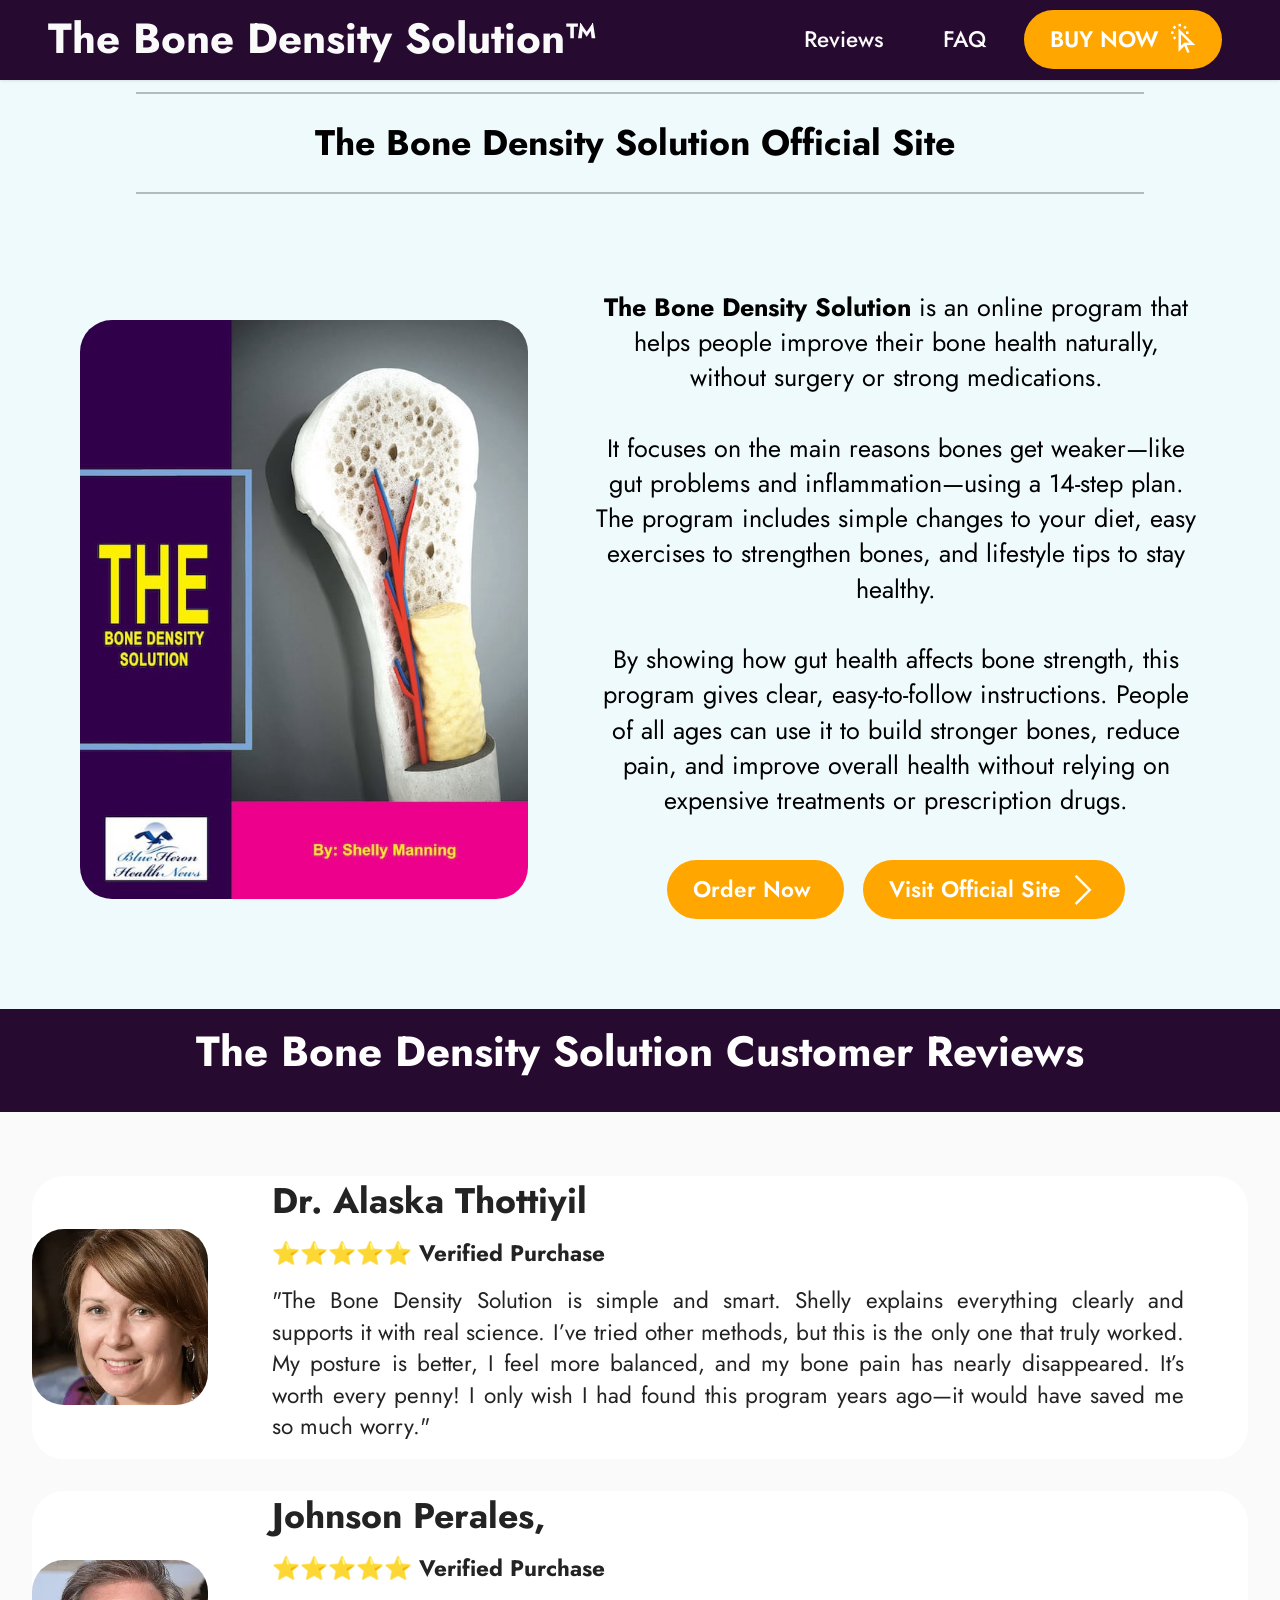
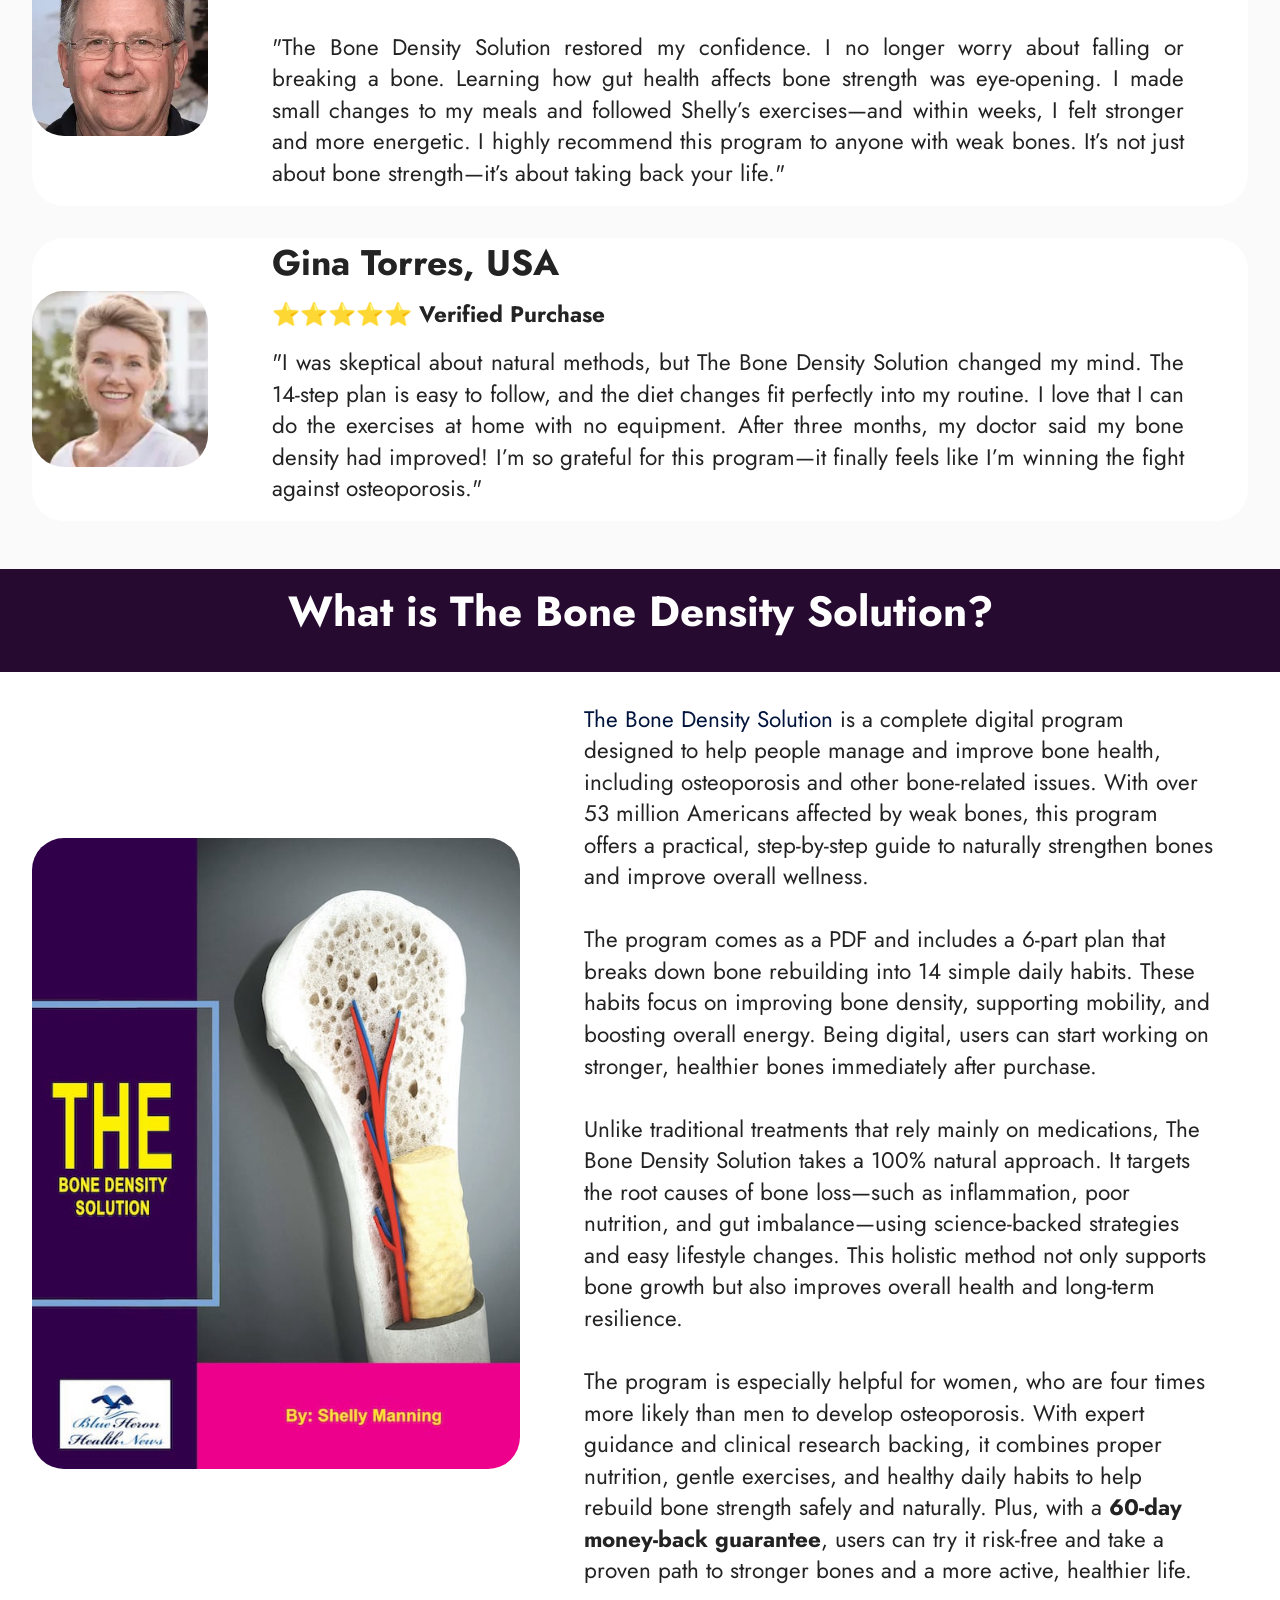
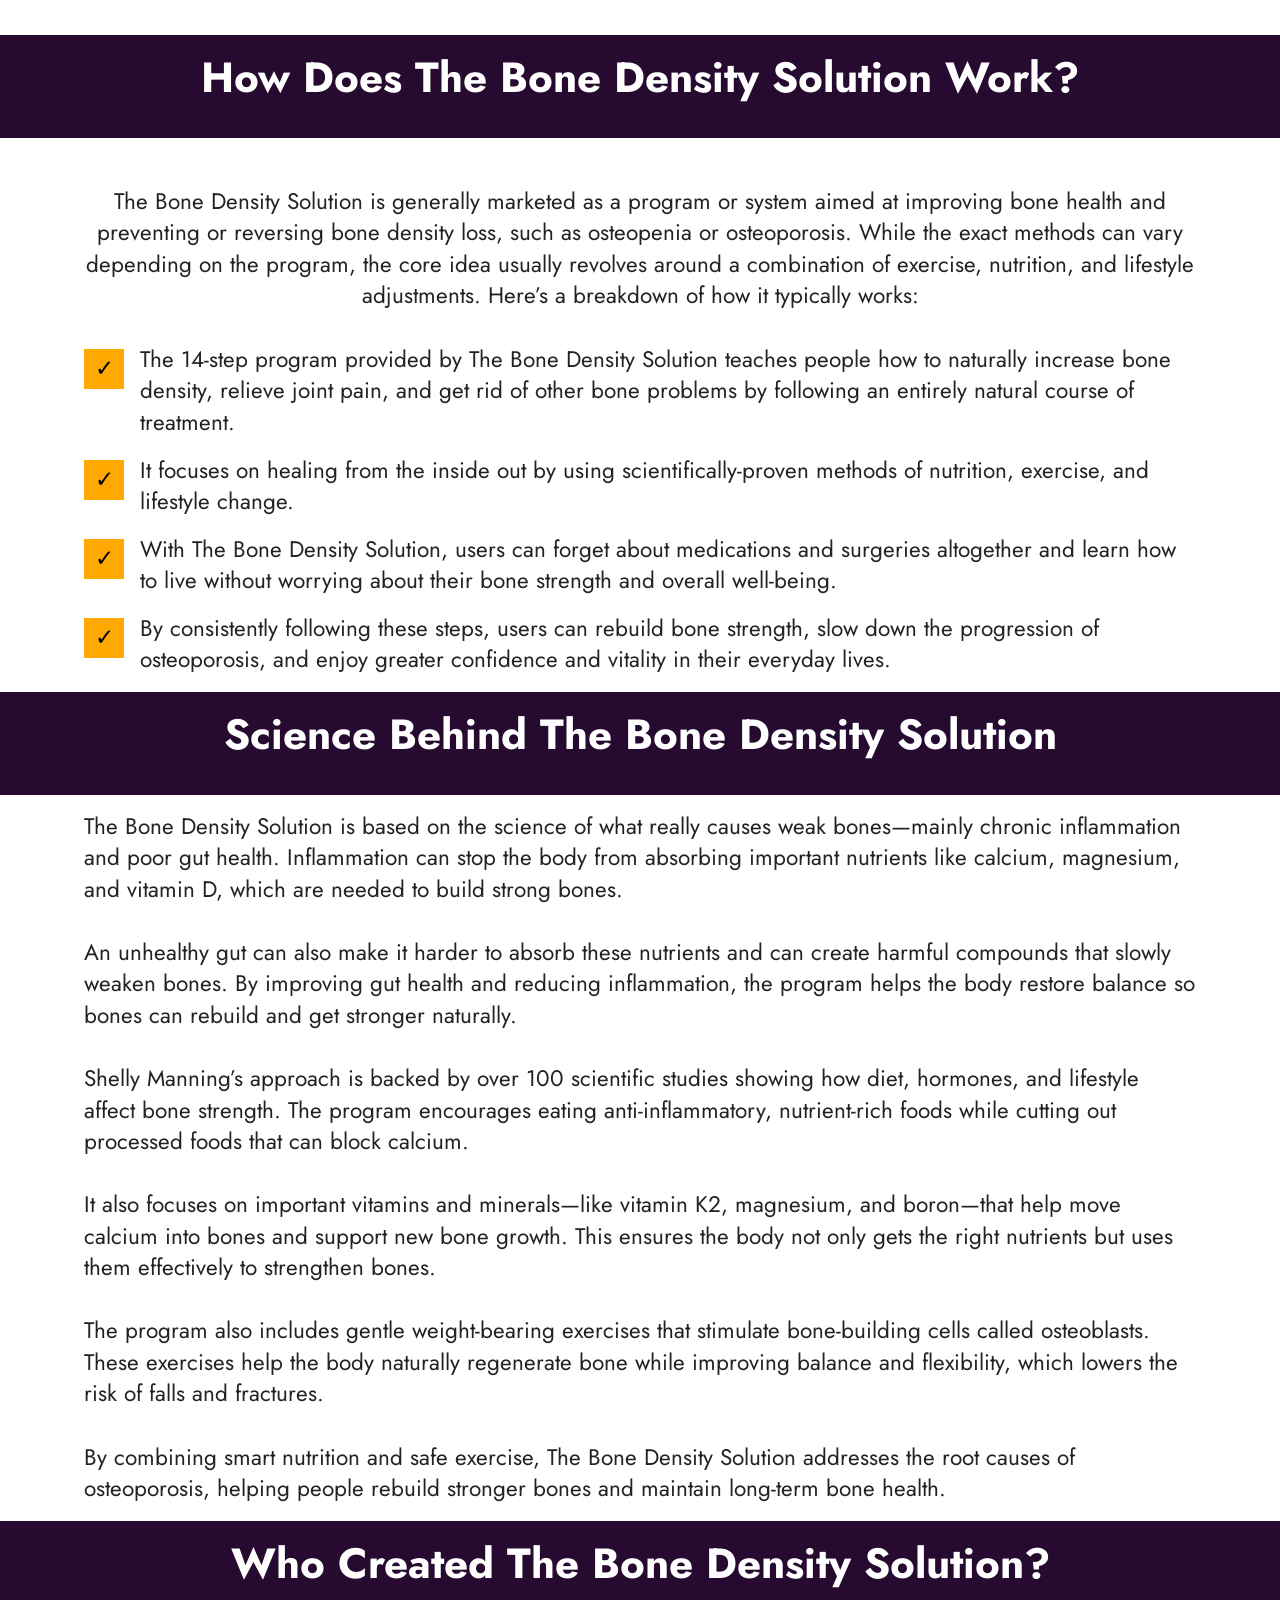
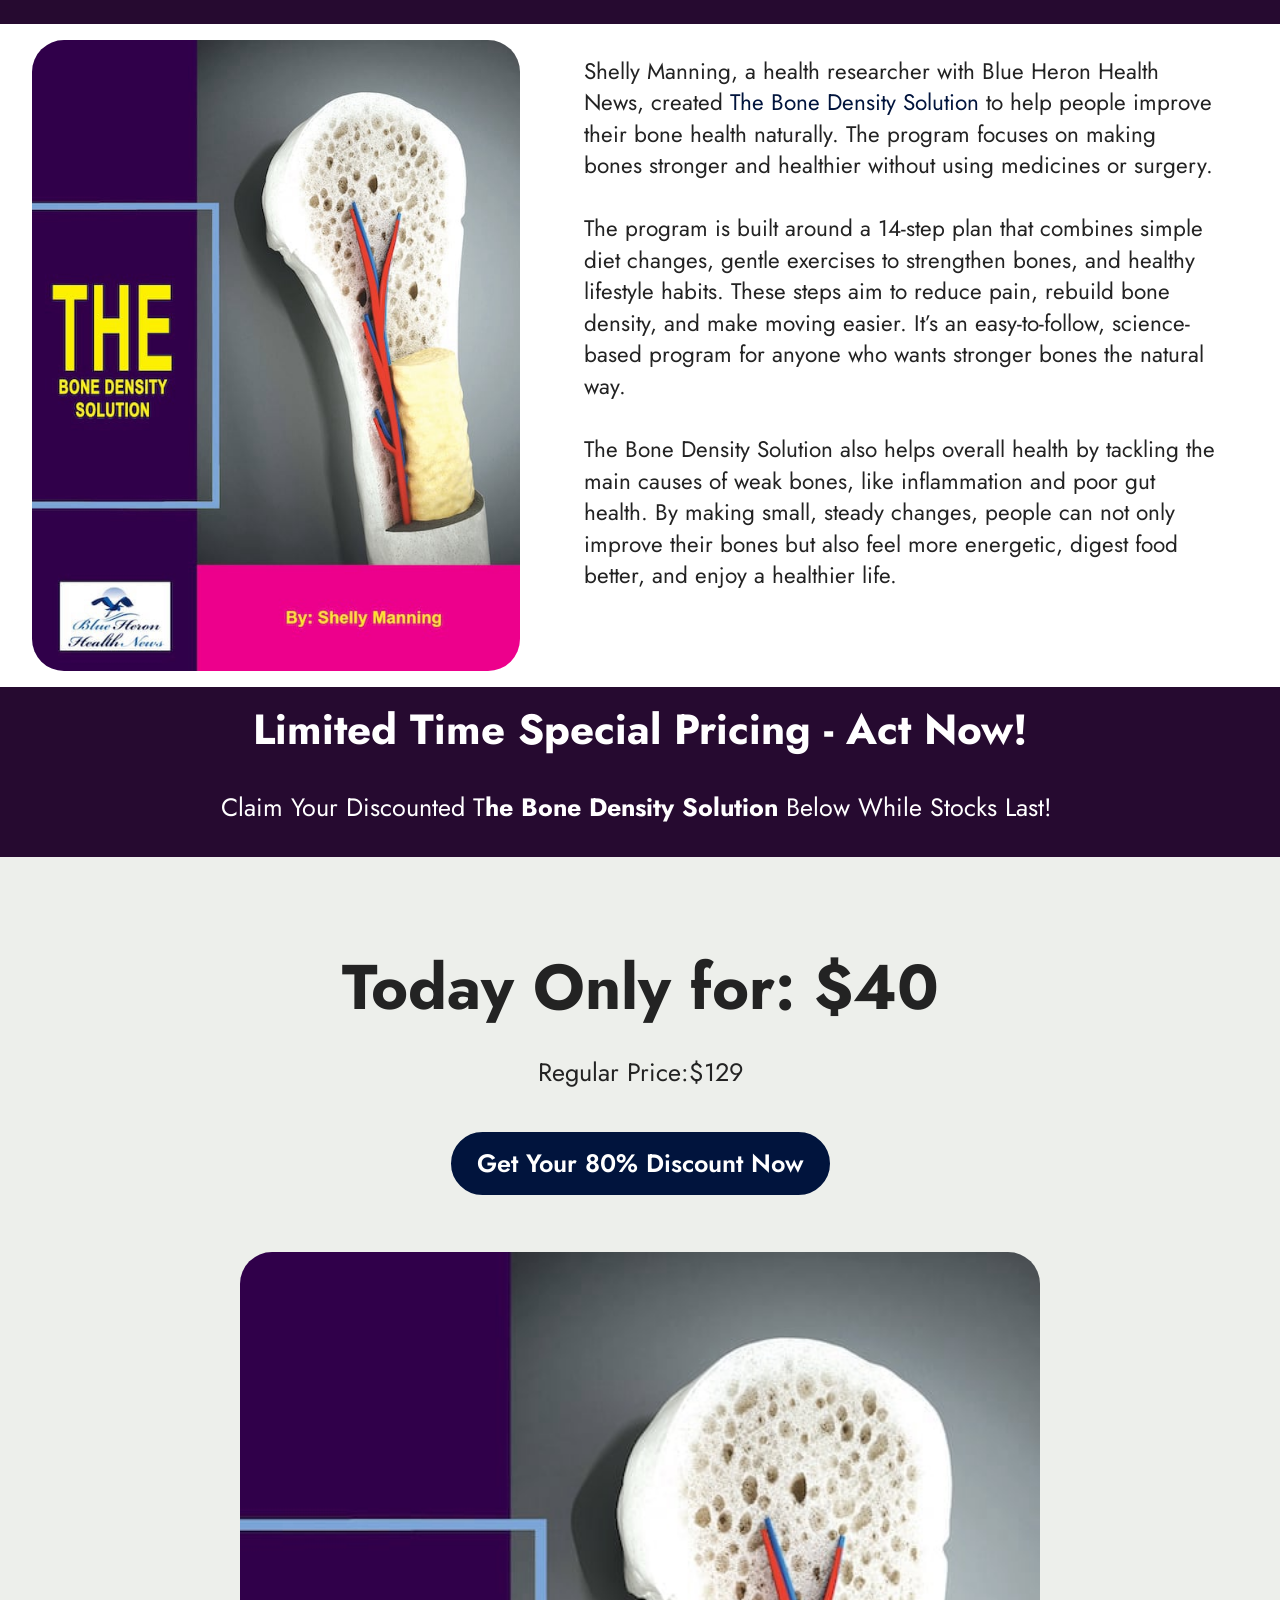
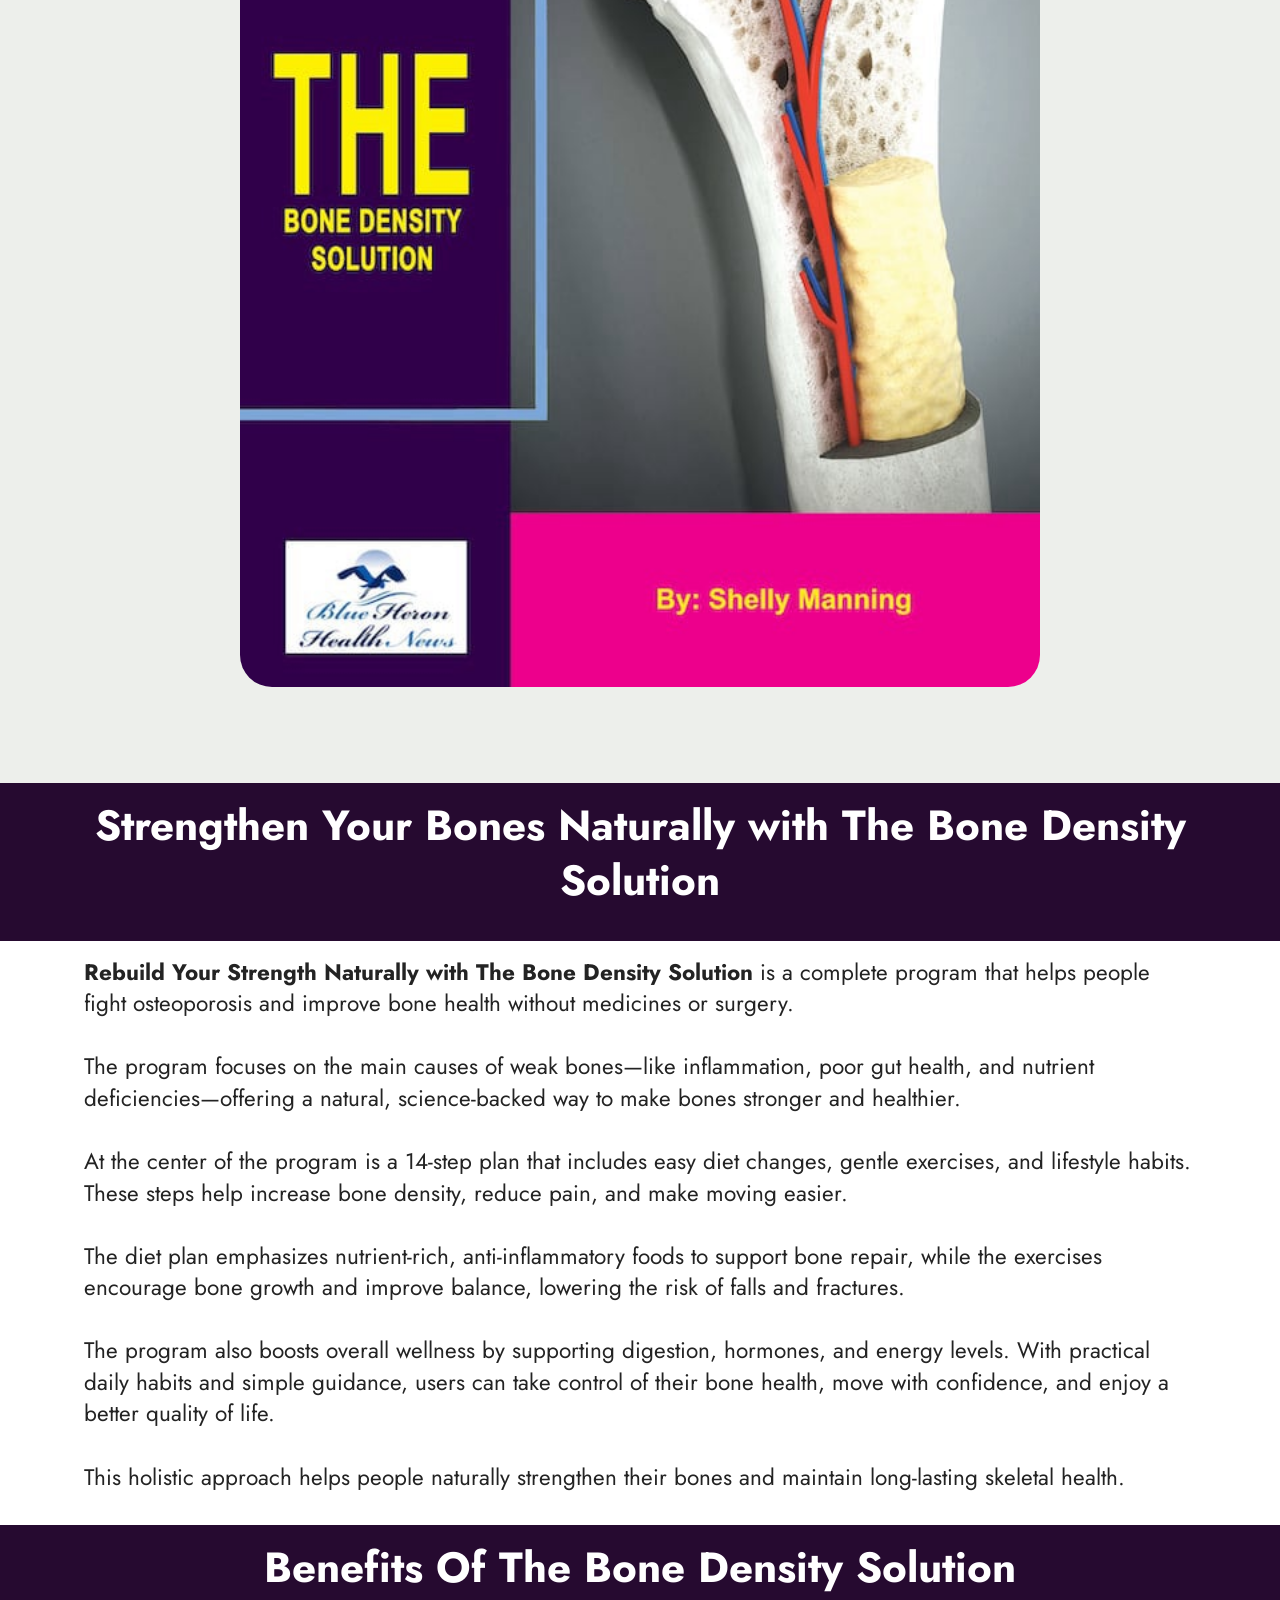
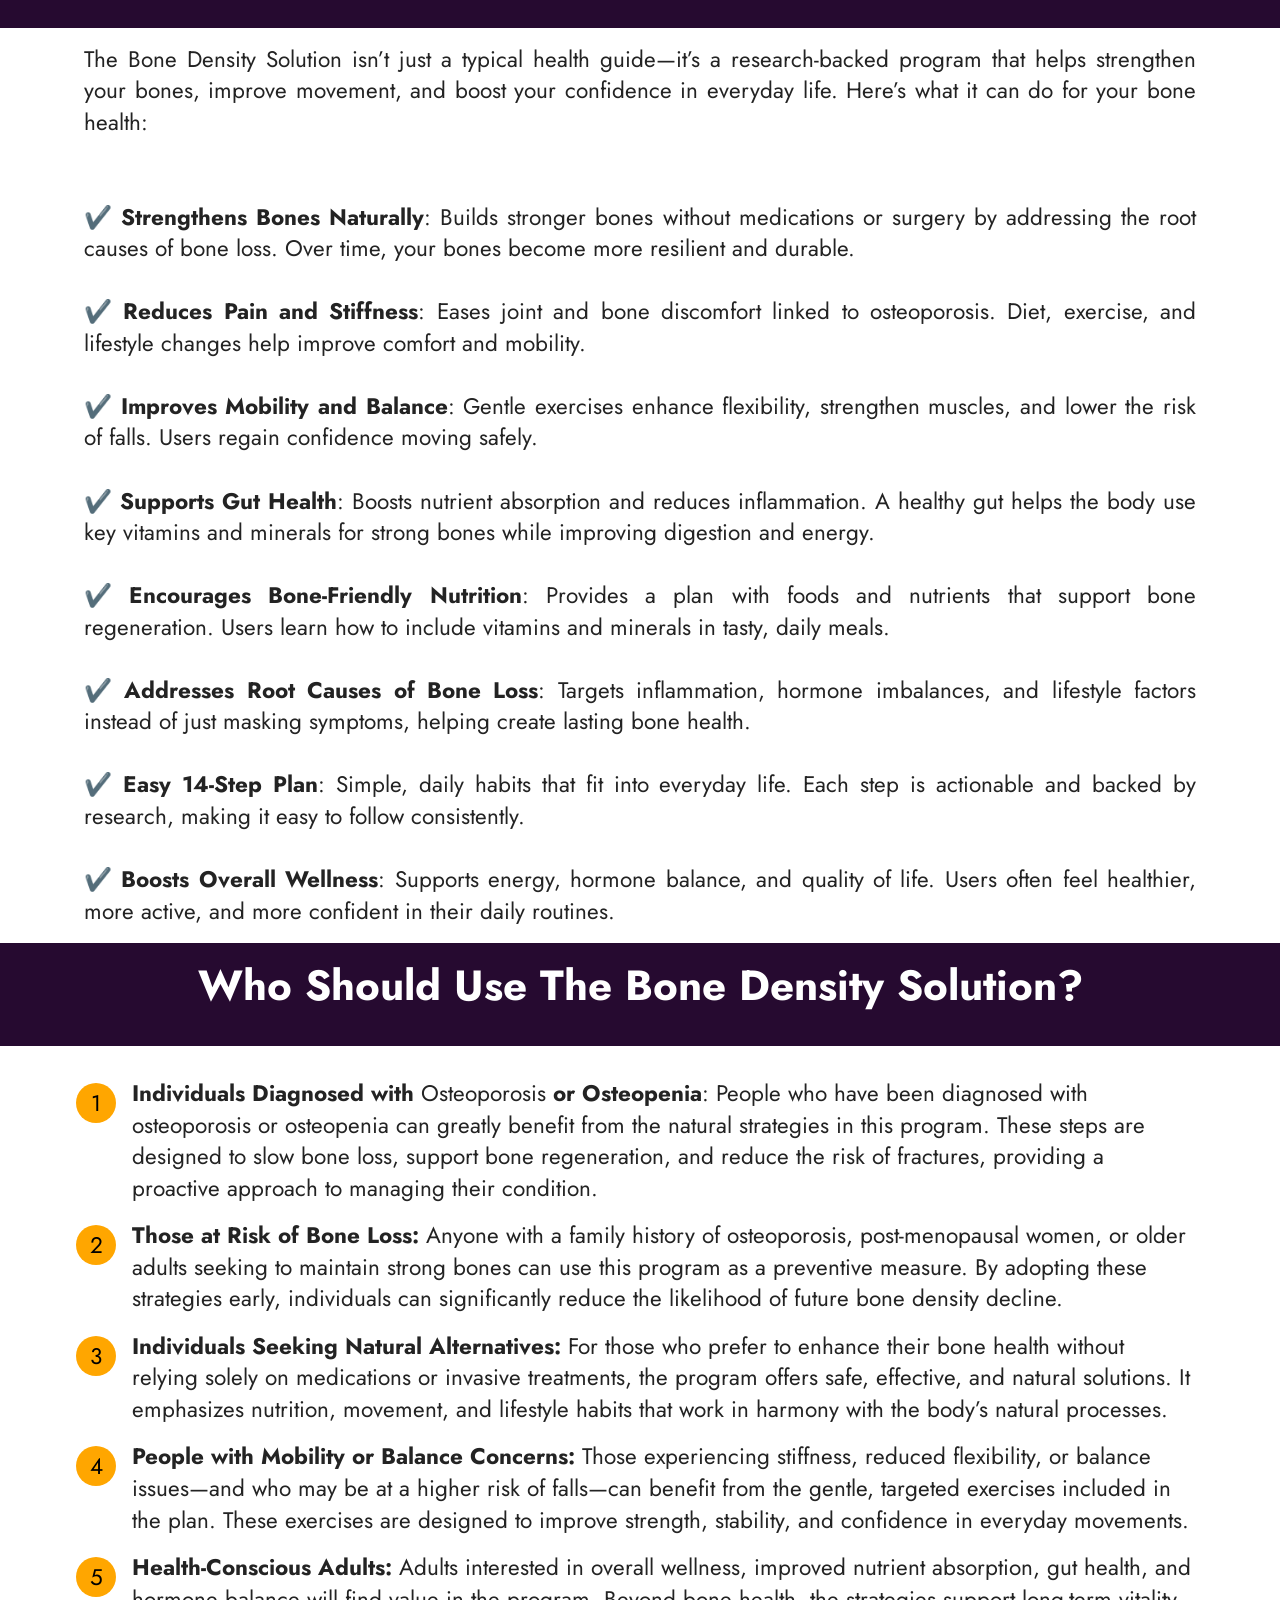
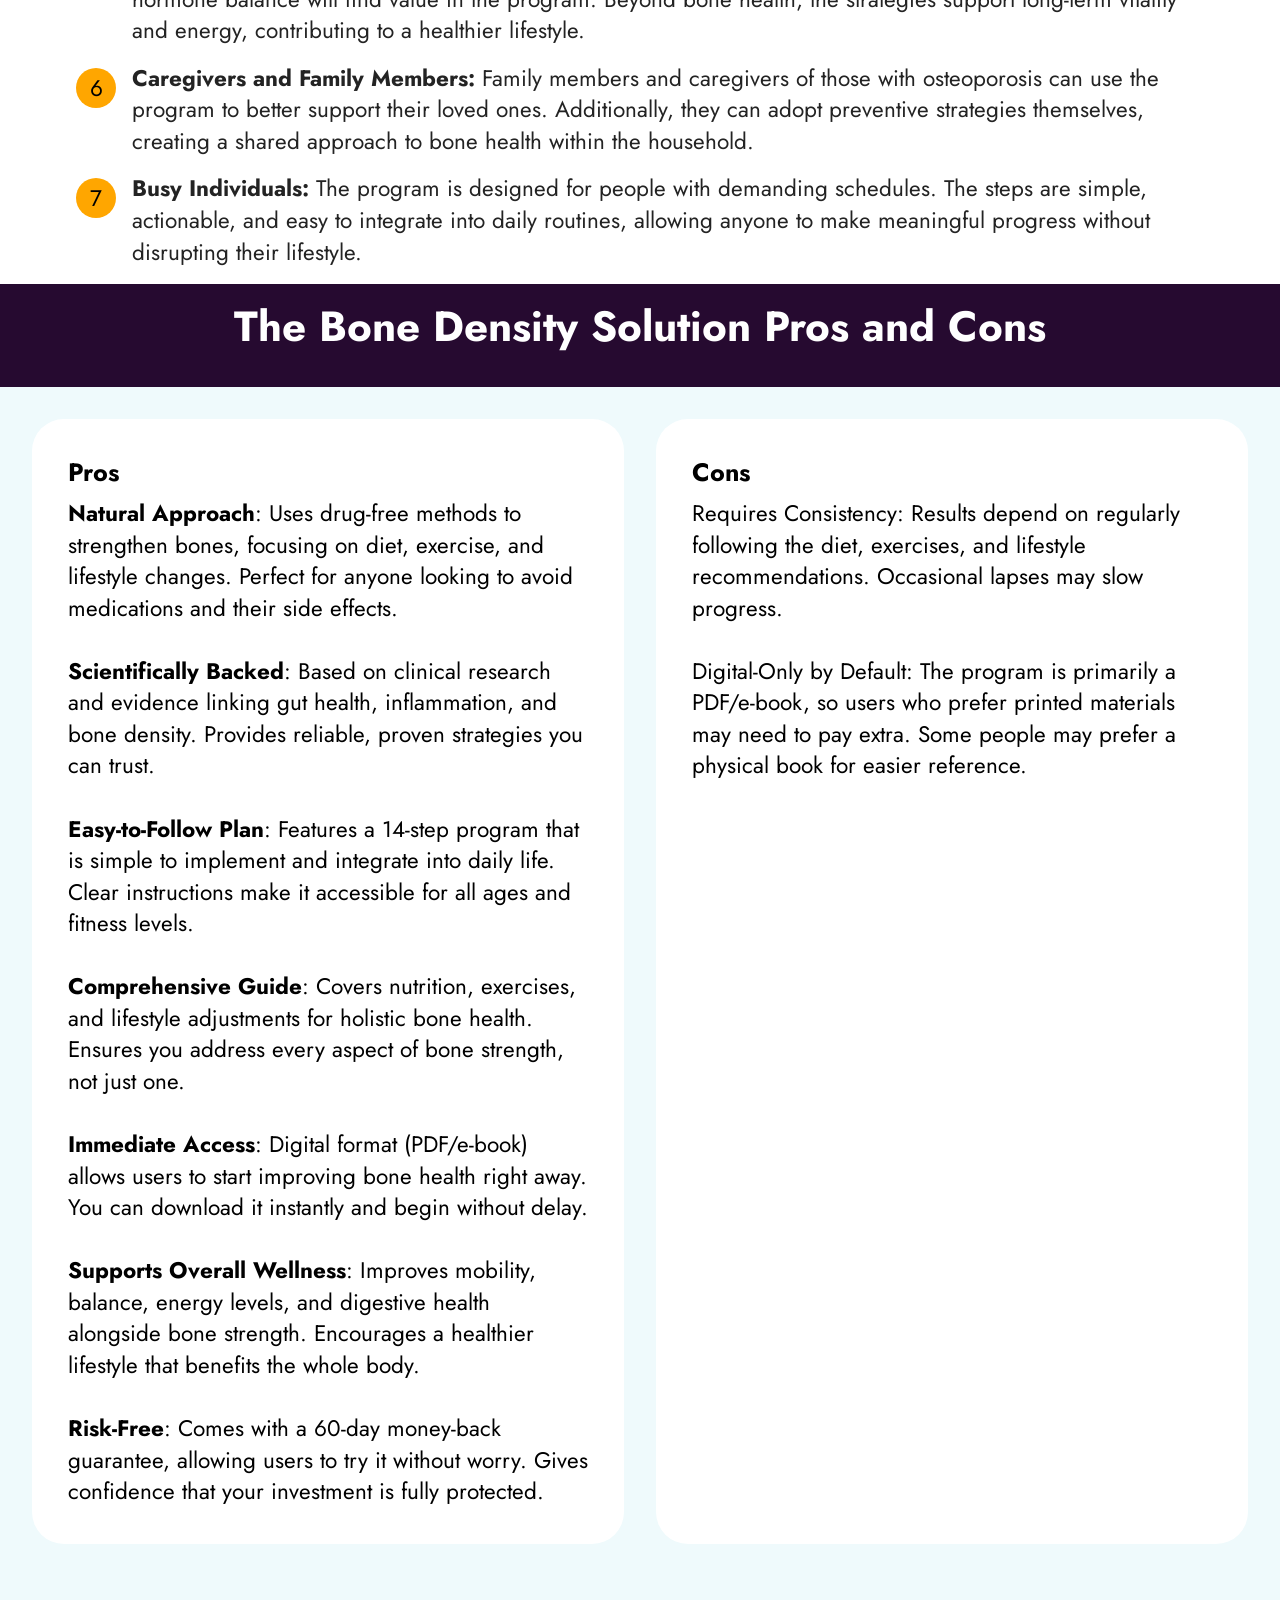
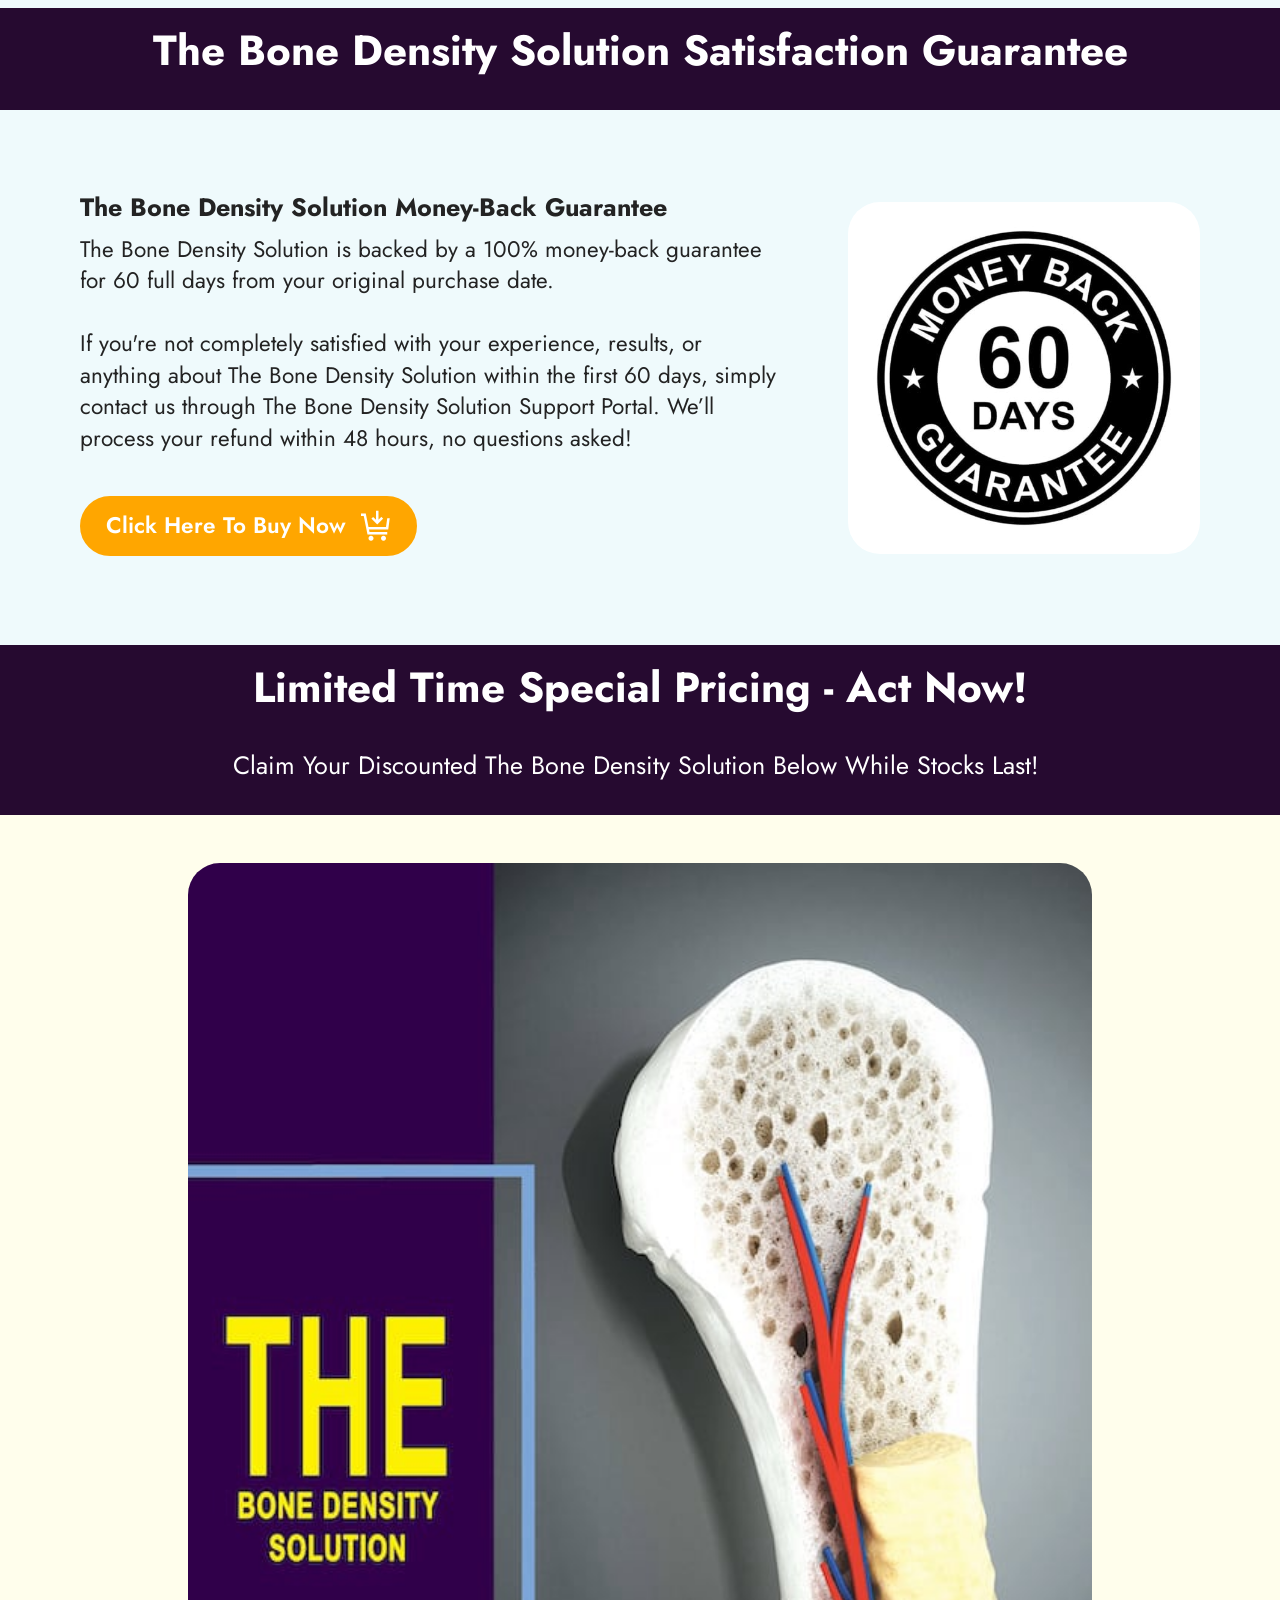
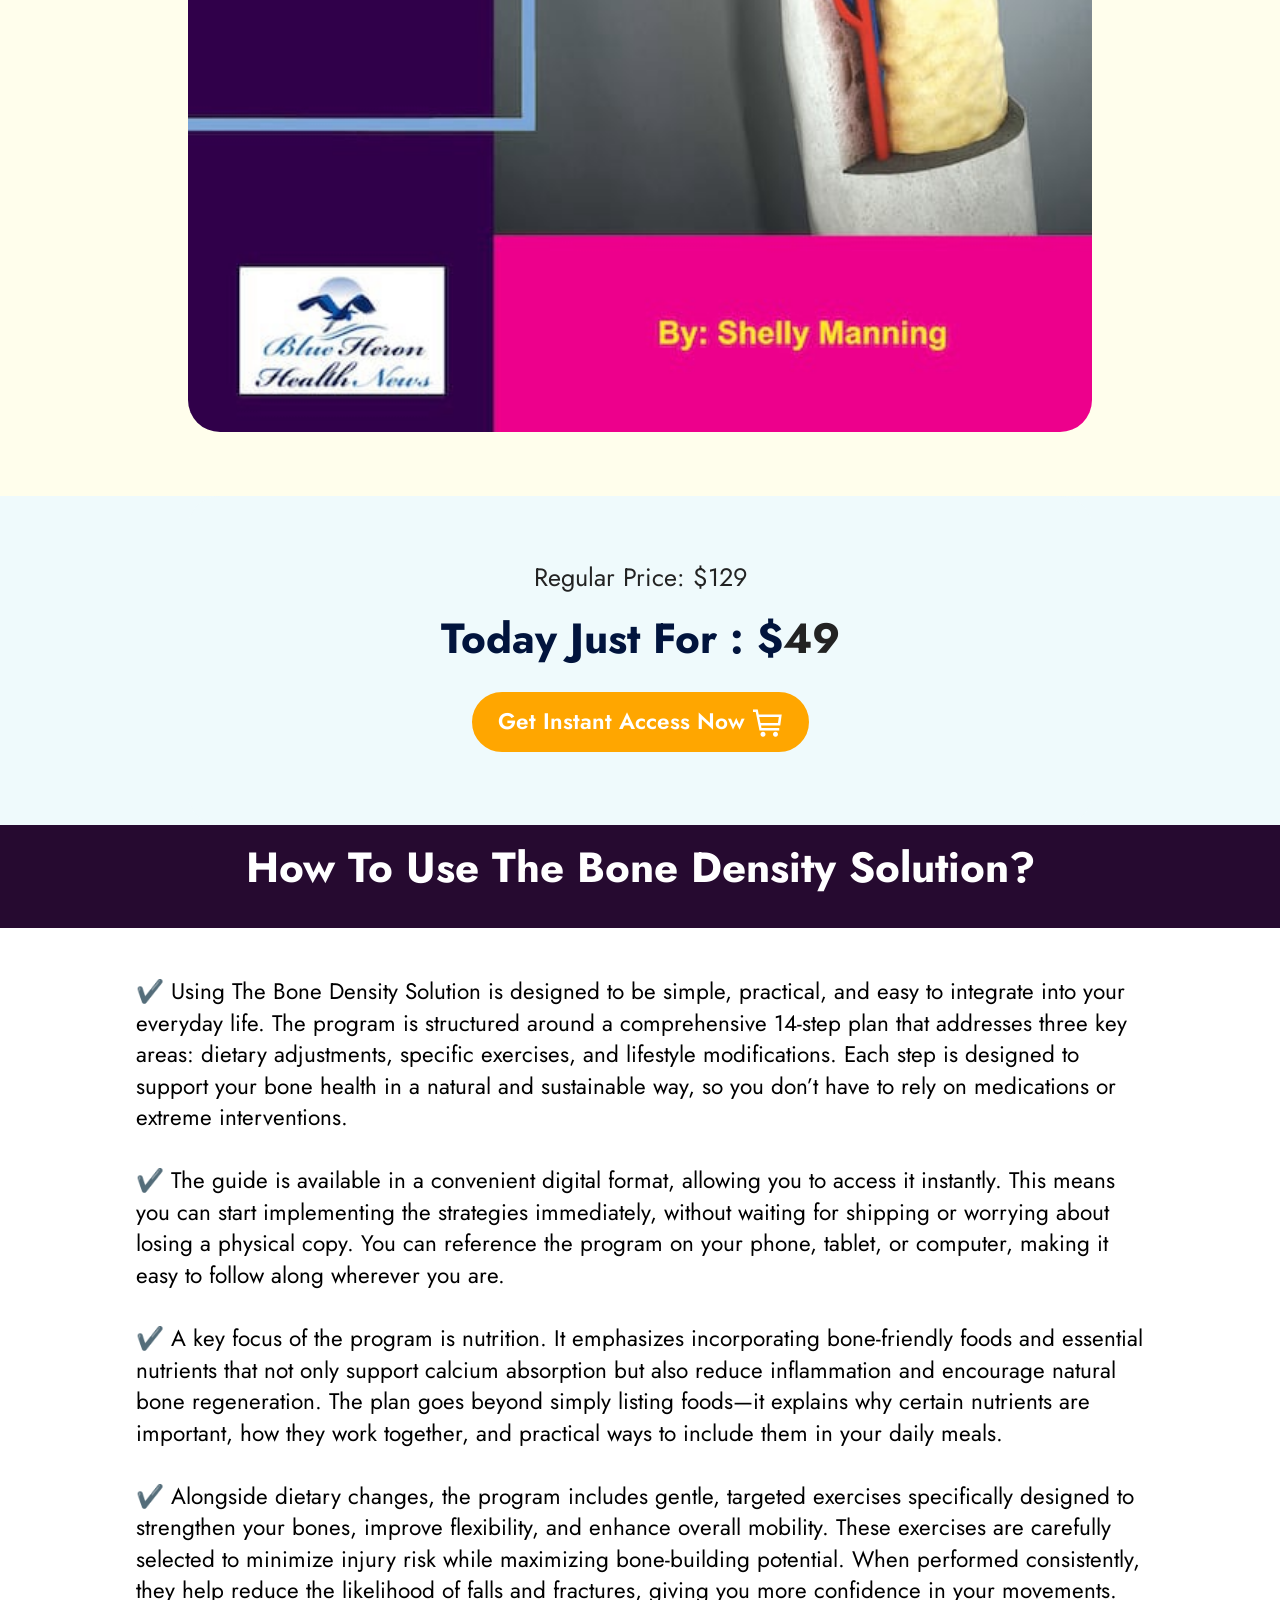
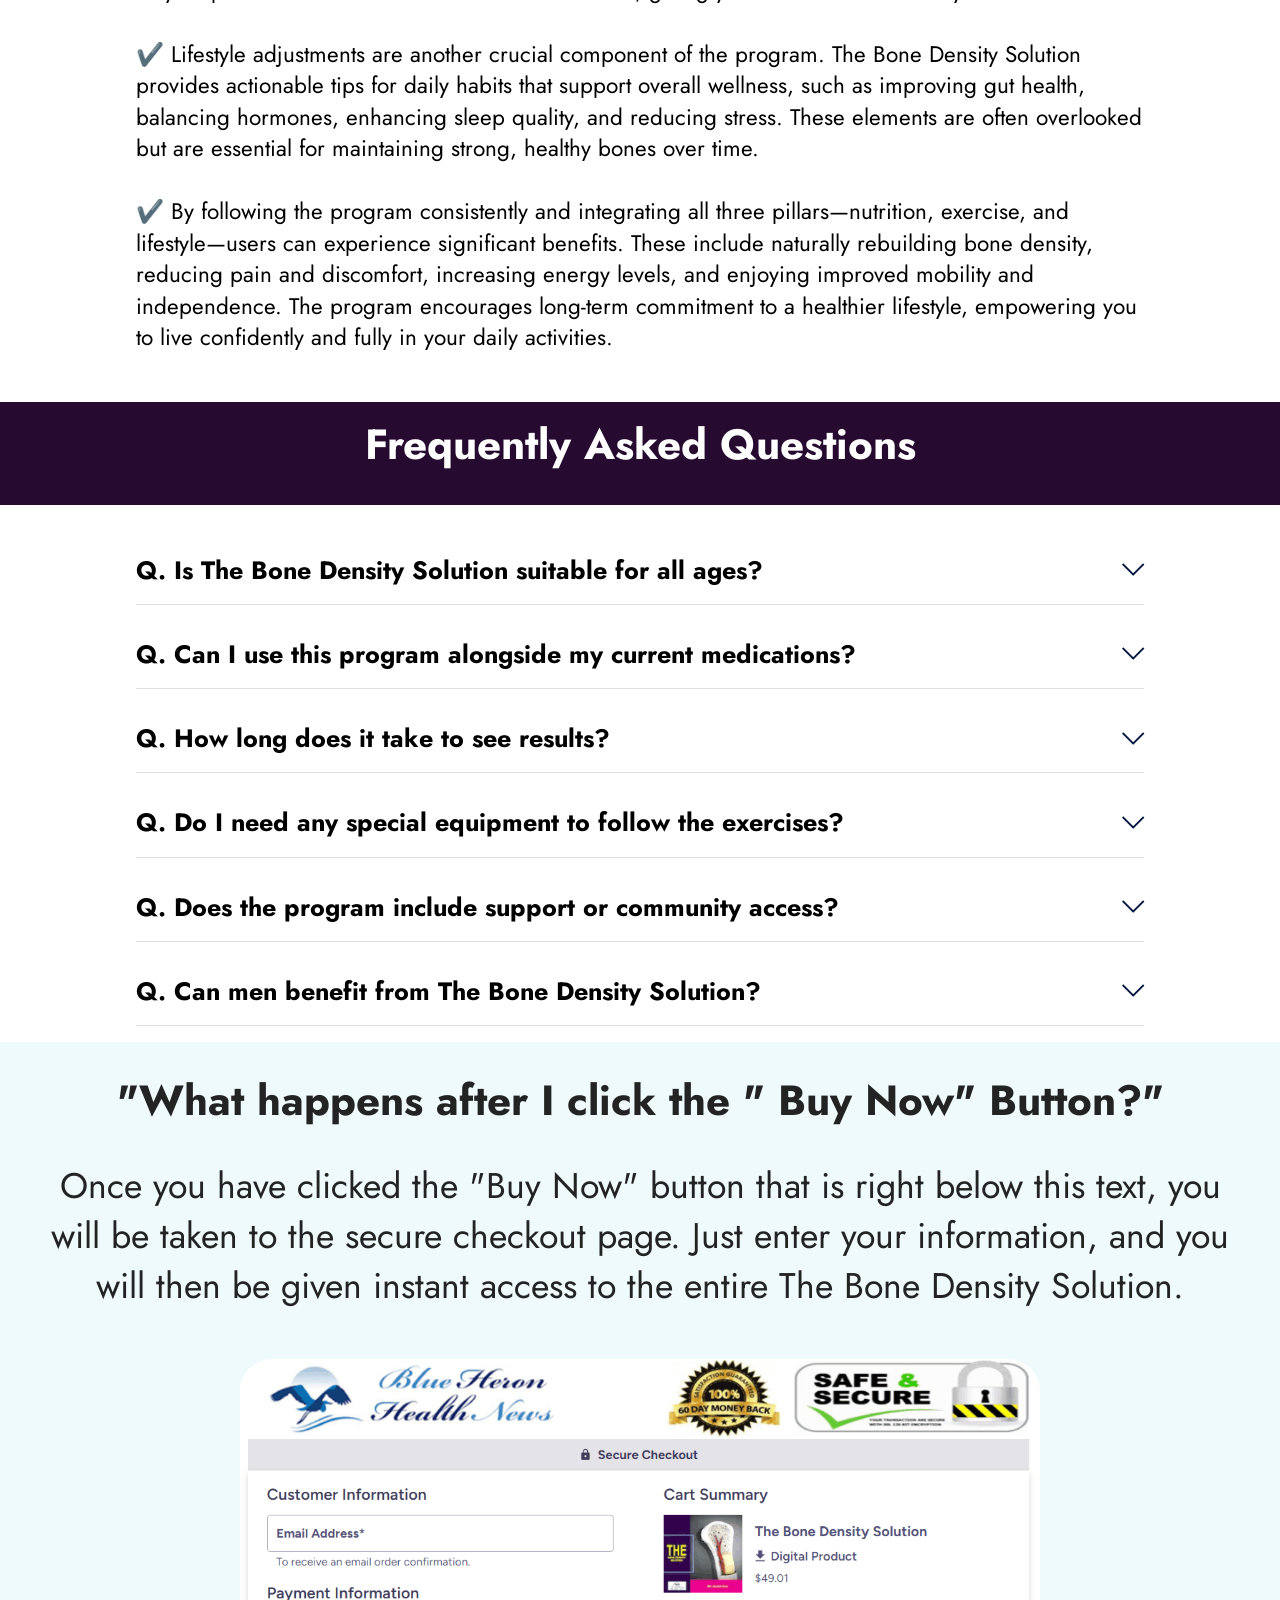
==== commit eaeabc49: "Add files via upload" ====
--- a/assets/web/assets/mobirise-icons2/mobirise2.css
+++ b/assets/web/assets/mobirise-icons2/mobirise2.css
@@ -0,0 +1,498 @@
+@font-face {
+  font-family: 'Moririse2';
+  font-display: swap;
+  src:  url('mobirise2.eot?f2bix4');
+  src:  url('mobirise2.eot?f2bix4#iefix') format('embedded-opentype'),
+    url('mobirise2.ttf?f2bix4') format('truetype'),
+    url('mobirise2.woff?f2bix4') format('woff'),
+    url('mobirise2.svg?f2bix4#mobirise2') format('svg');
+  font-weight: normal;
+  font-style: normal;
+}
+
+[class^="mobi-"], [class*=" mobi-"] {
+  /* use !important to prevent issues with browser extensions that change fonts */
+  font-family: 'Moririse2' !important;
+  speak: none;
+  font-style: normal;
+  font-weight: normal;
+  font-variant: normal;
+  text-transform: none;
+  line-height: 1;
+
+  /* Better Font Rendering =========== */
+  -webkit-font-smoothing: antialiased;
+  -moz-osx-font-smoothing: grayscale;
+}
+
+.mobi-mbri-add-submenu:before {
+  content: "\e900";
+}
+.mobi-mbri-alert:before {
+  content: "\e901";
+}
+.mobi-mbri-align-center:before {
+  content: "\e902";
+}
+.mobi-mbri-align-justify:before {
+  content: "\e903";
+}
+.mobi-mbri-align-left:before {
+  content: "\e904";
+}
+.mobi-mbri-align-right:before {
+  content: "\e905";
+}
+.mobi-mbri-android:before {
+  content: "\e906";
+}
+.mobi-mbri-apple:before {
+  content: "\e907";
+}
+.mobi-mbri-arrow-down:before {
+  content: "\e908";
+}
+.mobi-mbri-arrow-next:before {
+  content: "\e909";
+}
+.mobi-mbri-arrow-prev:before {
+  content: "\e90a";
+}
+.mobi-mbri-arrow-up:before {
+  content: "\e90b";
+}
+.mobi-mbri-bold:before {
+  content: "\e90c";
+}
+.mobi-mbri-bookmark:before {
+  content: "\e90d";
+}
+.mobi-mbri-bootstrap:before {
+  content: "\e90e";
+}
+.mobi-mbri-briefcase:before {
+  content: "\e90f";
+}
+.mobi-mbri-browse:before {
+  content: "\e910";
+}
+.mobi-mbri-bulleted-list:before {
+  content: "\e911";
+}
+.mobi-mbri-calendar:before {
+  content: "\e912";
+}
+.mobi-mbri-camera:before {
+  content: "\e913";
+}
+.mobi-mbri-cart-add:before {
+  content: "\e914";
+}
+.mobi-mbri-cart-full:before {
+  content: "\e915";
+}
+.mobi-mbri-cash:before {
+  content: "\e916";
+}
+.mobi-mbri-change-style:before {
+  content: "\e917";
+}
+.mobi-mbri-chat:before {
+  content: "\e918";
+}
+.mobi-mbri-clock:before {
+  content: "\e919";
+}
+.mobi-mbri-close:before {
+  content: "\e91a";
+}
+.mobi-mbri-cloud:before {
+  content: "\e91b";
+}
+.mobi-mbri-code:before {
+  content: "\e91c";
+}
+.mobi-mbri-contact-form:before {
+  content: "\e91d";
+}
+.mobi-mbri-credit-card:before {
+  content: "\e91e";
+}
+.mobi-mbri-cursor-click:before {
+  content: "\e91f";
+}
+.mobi-mbri-cust-feedback:before {
+  content: "\e920";
+}
+.mobi-mbri-database:before {
+  content: "\e921";
+}
+.mobi-mbri-delivery:before {
+  content: "\e922";
+}
+.mobi-mbri-desktop:before {
+  content: "\e923";
+}
+.mobi-mbri-devices:before {
+  content: "\e924";
+}
+.mobi-mbri-down:before {
+  content: "\e925";
+}
+.mobi-mbri-download-2:before {
+  content: "\e926";
+}
+.mobi-mbri-download:before {
+  content: "\e927";
+}
+.mobi-mbri-drag-n-drop-2:before {
+  content: "\e928";
+}
+.mobi-mbri-drag-n-drop:before {
+  content: "\e929";
+}
+.mobi-mbri-edit-2:before {
+  content: "\e92a";
+}
+.mobi-mbri-edit:before {
+  content: "\e92b";
+}
+.mobi-mbri-error:before {
+  content: "\e92c";
+}
+.mobi-mbri-extension:before {
+  content: "\e92d";
+}
+.mobi-mbri-features:before {
+  content: "\e92e";
+}
+.mobi-mbri-file:before {
+  content: "\e92f";
+}
+.mobi-mbri-flag:before {
+  content: "\e930";
+}
+.mobi-mbri-folder:before {
+  content: "\e931";
+}
+.mobi-mbri-gift:before {
+  content: "\e932";
+}
+.mobi-mbri-github:before {
+  content: "\e933";
+}
+.mobi-mbri-globe-2:before {
+  content: "\e934";
+}
+.mobi-mbri-globe:before {
+  content: "\e935";
+}
+.mobi-mbri-growing-chart:before {
+  content: "\e936";
+}
+.mobi-mbri-hearth:before {
+  content: "\e937";
+}
+.mobi-mbri-help:before {
+  content: "\e938";
+}
+.mobi-mbri-home:before {
+  content: "\e939";
+}
+.mobi-mbri-hot-cup:before {
+  content: "\e93a";
+}
+.mobi-mbri-idea:before {
+  content: "\e93b";
+}
+.mobi-mbri-image-gallery:before {
+  content: "\e93c";
+}
+.mobi-mbri-image-slider:before {
+  content: "\e93d";
+}
+.mobi-mbri-info:before {
+  content: "\e93e";
+}
+.mobi-mbri-italic:before {
+  content: "\e93f";
+}
+.mobi-mbri-key:before {
+  content: "\e940";
+}
+.mobi-mbri-laptop:before {
+  content: "\e941";
+}
+.mobi-mbri-layers:before {
+  content: "\e942";
+}
+.mobi-mbri-left-right:before {
+  content: "\e943";
+}
+.mobi-mbri-left:before {
+  content: "\e944";
+}
+.mobi-mbri-letter:before {
+  content: "\e945";
+}
+.mobi-mbri-like:before {
+  content: "\e946";
+}
+.mobi-mbri-link:before {
+  content: "\e947";
+}
+.mobi-mbri-lock:before {
+  content: "\e948";
+}
+.mobi-mbri-login:before {
+  content: "\e949";
+}
+.mobi-mbri-logout:before {
+  content: "\e94a";
+}
+.mobi-mbri-magic-stick:before {
+  content: "\e94b";
+}
+.mobi-mbri-map-pin:before {
+  content: "\e94c";
+}
+.mobi-mbri-menu:before {
+  content: "\e94d";
+}
+.mobi-mbri-mobile-2:before {
+  content: "\e94e";
+}
+.mobi-mbri-mobile-horizontal:before {
+  content: "\e94f";
+}
+.mobi-mbri-mobile:before {
+  content: "\e950";
+}
+.mobi-mbri-mobirise:before {
+  content: "\e951";
+}
+.mobi-mbri-more-horizontal:before {
+  content: "\e952";
+}
+.mobi-mbri-more-vertical:before {
+  content: "\e953";
+}
+.mobi-mbri-music:before {
+  content: "\e954";
+}
+.mobi-mbri-new-file:before {
+  content: "\e955";
+}
+.mobi-mbri-numbered-list:before {
+  content: "\e956";
+}
+.mobi-mbri-opened-folder:before {
+  content: "\e957";
+}
+.mobi-mbri-pages:before {
+  content: "\e958";
+}
+.mobi-mbri-paper-plane:before {
+  content: "\e959";
+}
+.mobi-mbri-paperclip:before {
+  content: "\e95a";
+}
+.mobi-mbri-phone:before {
+  content: "\e95b";
+}
+.mobi-mbri-photo:before {
+  content: "\e95c";
+}
+.mobi-mbri-photos:before {
+  content: "\e95d";
+}
+.mobi-mbri-pin:before {
+  content: "\e95e";
+}
+.mobi-mbri-play:before {
+  content: "\e95f";
+}
+.mobi-mbri-plus:before {
+  content: "\e960";
+}
+.mobi-mbri-preview:before {
+  content: "\e961";
+}
+.mobi-mbri-print:before {
+  content: "\e962";
+}
+.mobi-mbri-protect:before {
+  content: "\e963";
+}
+.mobi-mbri-question:before {
+  content: "\e964";
+}
+.mobi-mbri-quote-left:before {
+  content: "\e965";
+}
+.mobi-mbri-quote-right:before {
+  content: "\e966";
+}
+.mobi-mbri-redo:before {
+  content: "\e967";
+}
+.mobi-mbri-refresh:before {
+  content: "\e968";
+}
+.mobi-mbri-responsive-2:before {
+  content: "\e969";
+}
+.mobi-mbri-responsive:before {
+  content: "\e96a";
+}
+.mobi-mbri-right:before {
+  content: "\e96b";
+}
+.mobi-mbri-rocket:before {
+  content: "\e96c";
+}
+.mobi-mbri-sad-face:before {
+  content: "\e96d";
+}
+.mobi-mbri-sale:before {
+  content: "\e96e";
+}
+.mobi-mbri-save:before {
+  content: "\e96f";
+}
+.mobi-mbri-search:before {
+  content: "\e970";
+}
+.mobi-mbri-setting-2:before {
+  content: "\e971";
+}
+.mobi-mbri-setting-3:before {
+  content: "\e972";
+}
+.mobi-mbri-setting:before {
+  content: "\e973";
+}
+.mobi-mbri-share:before {
+  content: "\e974";
+}
+.mobi-mbri-shopping-bag:before {
+  content: "\e975";
+}
+.mobi-mbri-shopping-basket:before {
+  content: "\e976";
+}
+.mobi-mbri-shopping-cart:before {
+  content: "\e977";
+}
+.mobi-mbri-sites:before {
+  content: "\e978";
+}
+.mobi-mbri-smile-face:before {
+  content: "\e979";
+}
+.mobi-mbri-speed:before {
+  content: "\e97a";
+}
+.mobi-mbri-star:before {
+  content: "\e97b";
+}
+.mobi-mbri-success:before {
+  content: "\e97c";
+}
+.mobi-mbri-sun:before {
+  content: "\e97d";
+}
+.mobi-mbri-sun2:before {
+  content: "\e97e";
+}
+.mobi-mbri-tablet-vertical:before {
+  content: "\e97f";
+}
+.mobi-mbri-tablet:before {
+  content: "\e980";
+}
+.mobi-mbri-target:before {
+  content: "\e981";
+}
+.mobi-mbri-timer:before {
+  content: "\e982";
+}
+.mobi-mbri-to-ftp:before {
+  content: "\e983";
+}
+.mobi-mbri-to-local-drive:before {
+  content: "\e984";
+}
+.mobi-mbri-touch-swipe:before {
+  content: "\e985";
+}
+.mobi-mbri-touch:before {
+  content: "\e986";
+}
+.mobi-mbri-trash:before {
+  content: "\e987";
+}
+.mobi-mbri-underline:before {
+  content: "\e988";
+}
+.mobi-mbri-undo:before {
+  content: "\e989";
+}
+.mobi-mbri-unlink:before {
+  content: "\e98a";
+}
+.mobi-mbri-unlock:before {
+  content: "\e98b";
+}
+.mobi-mbri-up-down:before {
+  content: "\e98c";
+}
+.mobi-mbri-up:before {
+  content: "\e98d";
+}
+.mobi-mbri-update:before {
+  content: "\e98e";
+}
+.mobi-mbri-upload-2:before {
+  content: "\e98f";
+}
+.mobi-mbri-upload:before {
+  content: "\e990";
+}
+.mobi-mbri-user-2:before {
+  content: "\e991";
+}
+.mobi-mbri-user:before {
+  content: "\e992";
+}
+.mobi-mbri-users:before {
+  content: "\e993";
+}
+.mobi-mbri-video-play:before {
+  content: "\e994";
+}
+.mobi-mbri-video:before {
+  content: "\e995";
+}
+.mobi-mbri-watch:before {
+  content: "\e996";
+}
+.mobi-mbri-website-theme-2:before {
+  content: "\e997";
+}
+.mobi-mbri-website-theme:before {
+  content: "\e998";
+}
+.mobi-mbri-wifi:before {
+  content: "\e999";
+}
+.mobi-mbri-windows:before {
+  content: "\e99a";
+}
+.mobi-mbri-zoom-in:before {
+  content: "\e99b";
+}
+.mobi-mbri-zoom-out:before {
+  content: "\e99c";
+}
--- a/assets/web/assets/mobirise-icons/mobirise-icons.css
+++ b/assets/web/assets/mobirise-icons/mobirise-icons.css
@@ -0,0 +1,477 @@
+@font-face {
+  font-family: 'MobiriseIcons';
+  src:  url('mobirise-icons.eot?spat4u');
+  src:  url('mobirise-icons.eot?spat4u#iefix') format('embedded-opentype'),
+    url('mobirise-icons.ttf?spat4u') format('truetype'),
+    url('mobirise-icons.woff?spat4u') format('woff'),
+    url('mobirise-icons.svg?spat4u#MobiriseIcons') format('svg');
+  font-weight: normal;
+  font-style: normal;
+  font-display: swap;
+}
+
+[class^="mbri-"], [class*=" mbri-"] {
+  /* use !important to prevent issues with browser extensions that change fonts */
+  font-family: MobiriseIcons !important;
+  speak: none;
+  font-style: normal;
+  font-weight: normal;
+  font-variant: normal;
+  text-transform: none;
+  line-height: 1;
+
+  /* Better Font Rendering =========== */
+  -webkit-font-smoothing: antialiased;
+  -moz-osx-font-smoothing: grayscale;
+}
+
+.mbri-add-submenu:before {
+  content: "\e900";
+}
+.mbri-alert:before {
+  content: "\e901";
+}
+.mbri-align-center:before {
+  content: "\e902";
+}
+.mbri-align-justify:before {
+  content: "\e903";
+}
+.mbri-align-left:before {
+  content: "\e904";
+}
+.mbri-align-right:before {
+  content: "\e905";
+}
+.mbri-android:before {
+  content: "\e906";
+}
+.mbri-apple:before {
+  content: "\e907";
+}
+.mbri-arrow-down:before {
+  content: "\e908";
+}
+.mbri-arrow-next:before {
+  content: "\e909";
+}
+.mbri-arrow-prev:before {
+  content: "\e90a";
+}
+.mbri-arrow-up:before {
+  content: "\e90b";
+}
+.mbri-bold:before {
+  content: "\e90c";
+}
+.mbri-bookmark:before {
+  content: "\e90d";
+}
+.mbri-bootstrap:before {
+  content: "\e90e";
+}
+.mbri-briefcase:before {
+  content: "\e90f";
+}
+.mbri-browse:before {
+  content: "\e910";
+}
+.mbri-bulleted-list:before {
+  content: "\e911";
+}
+.mbri-calendar:before {
+  content: "\e912";
+}
+.mbri-camera:before {
+  content: "\e913";
+}
+.mbri-cart-add:before {
+  content: "\e914";
+}
+.mbri-cart-full:before {
+  content: "\e915";
+}
+.mbri-cash:before {
+  content: "\e916";
+}
+.mbri-change-style:before {
+  content: "\e917";
+}
+.mbri-chat:before {
+  content: "\e918";
+}
+.mbri-clock:before {
+  content: "\e919";
+}
+.mbri-close:before {
+  content: "\e91a";
+}
+.mbri-cloud:before {
+  content: "\e91b";
+}
+.mbri-code:before {
+  content: "\e91c";
+}
+.mbri-contact-form:before {
+  content: "\e91d";
+}
+.mbri-credit-card:before {
+  content: "\e91e";
+}
+.mbri-cursor-click:before {
+  content: "\e91f";
+}
+.mbri-cust-feedback:before {
+  content: "\e920";
+}
+.mbri-database:before {
+  content: "\e921";
+}
+.mbri-delivery:before {
+  content: "\e922";
+}
+.mbri-desktop:before {
+  content: "\e923";
+}
+.mbri-devices:before {
+  content: "\e924";
+}
+.mbri-down:before {
+  content: "\e925";
+}
+.mbri-download:before {
+  content: "\e989";
+}
+.mbri-drag-n-drop:before {
+  content: "\e927";
+}
+.mbri-drag-n-drop2:before {
+  content: "\e928";
+}
+.mbri-edit:before {
+  content: "\e929";
+}
+.mbri-edit2:before {
+  content: "\e92a";
+}
+.mbri-error:before {
+  content: "\e92b";
+}
+.mbri-extension:before {
+  content: "\e92c";
+}
+.mbri-features:before {
+  content: "\e92d";
+}
+.mbri-file:before {
+  content: "\e92e";
+}
+.mbri-flag:before {
+  content: "\e92f";
+}
+.mbri-folder:before {
+  content: "\e930";
+}
+.mbri-gift:before {
+  content: "\e931";
+}
+.mbri-github:before {
+  content: "\e932";
+}
+.mbri-globe:before {
+  content: "\e933";
+}
+.mbri-globe-2:before {
+  content: "\e934";
+}
+.mbri-growing-chart:before {
+  content: "\e935";
+}
+.mbri-hearth:before {
+  content: "\e936";
+}
+.mbri-help:before {
+  content: "\e937";
+}
+.mbri-home:before {
+  content: "\e938";
+}
+.mbri-hot-cup:before {
+  content: "\e939";
+}
+.mbri-idea:before {
+  content: "\e93a";
+}
+.mbri-image-gallery:before {
+  content: "\e93b";
+}
+.mbri-image-slider:before {
+  content: "\e93c";
+}
+.mbri-info:before {
+  content: "\e93d";
+}
+.mbri-italic:before {
+  content: "\e93e";
+}
+.mbri-key:before {
+  content: "\e93f";
+}
+.mbri-laptop:before {
+  content: "\e940";
+}
+.mbri-layers:before {
+  content: "\e941";
+}
+.mbri-left-right:before {
+  content: "\e942";
+}
+.mbri-left:before {
+  content: "\e943";
+}
+.mbri-letter:before {
+  content: "\e944";
+}
+.mbri-like:before {
+  content: "\e945";
+}
+.mbri-link:before {
+  content: "\e946";
+}
+.mbri-lock:before {
+  content: "\e947";
+}
+.mbri-login:before {
+  content: "\e948";
+}
+.mbri-logout:before {
+  content: "\e949";
+}
+.mbri-magic-stick:before {
+  content: "\e94a";
+}
+.mbri-map-pin:before {
+  content: "\e94b";
+}
+.mbri-menu:before {
+  content: "\e94c";
+}
+.mbri-mobile:before {
+  content: "\e94d";
+}
+.mbri-mobile2:before {
+  content: "\e94e";
+}
+.mbri-mobirise:before {
+  content: "\e94f";
+}
+.mbri-more-horizontal:before {
+  content: "\e950";
+}
+.mbri-more-vertical:before {
+  content: "\e951";
+}
+.mbri-music:before {
+  content: "\e952";
+}
+.mbri-new-file:before {
+  content: "\e953";
+}
+.mbri-numbered-list:before {
+  content: "\e954";
+}
+.mbri-opened-folder:before {
+  content: "\e955";
+}
+.mbri-pages:before {
+  content: "\e956";
+}
+.mbri-paper-plane:before {
+  content: "\e957";
+}
+.mbri-paperclip:before {
+  content: "\e958";
+}
+.mbri-photo:before {
+  content: "\e959";
+}
+.mbri-photos:before {
+  content: "\e95a";
+}
+.mbri-pin:before {
+  content: "\e95b";
+}
+.mbri-play:before {
+  content: "\e95c";
+}
+.mbri-plus:before {
+  content: "\e95d";
+}
+.mbri-preview:before {
+  content: "\e95e";
+}
+.mbri-print:before {
+  content: "\e95f";
+}
+.mbri-protect:before {
+  content: "\e960";
+}
+.mbri-question:before {
+  content: "\e961";
+}
+.mbri-quote-left:before {
+  content: "\e962";
+}
+.mbri-quote-right:before {
+  content: "\e963";
+}
+.mbri-refresh:before {
+  content: "\e964";
+}
+.mbri-responsive:before {
+  content: "\e965";
+}
+.mbri-right:before {
+  content: "\e966";
+}
+.mbri-rocket:before {
+  content: "\e967";
+}
+.mbri-sad-face:before {
+  content: "\e968";
+}
+.mbri-sale:before {
+  content: "\e969";
+}
+.mbri-save:before {
+  content: "\e96a";
+}
+.mbri-search:before {
+  content: "\e96b";
+}
+.mbri-setting:before {
+  content: "\e96c";
+}
+.mbri-setting2:before {
+  content: "\e96d";
+}
+.mbri-setting3:before {
+  content: "\e96e";
+}
+.mbri-share:before {
+  content: "\e96f";
+}
+.mbri-shopping-bag:before {
+  content: "\e970";
+}
+.mbri-shopping-basket:before {
+  content: "\e971";
+}
+.mbri-shopping-cart:before {
+  content: "\e972";
+}
+.mbri-sites:before {
+  content: "\e973";
+}
+.mbri-smile-face:before {
+  content: "\e974";
+}
+.mbri-speed:before {
+  content: "\e975";
+}
+.mbri-star:before {
+  content: "\e976";
+}
+.mbri-success:before {
+  content: "\e977";
+}
+.mbri-sun:before {
+  content: "\e978";
+}
+.mbri-sun2:before {
+  content: "\e979";
+}
+.mbri-tablet:before {
+  content: "\e97a";
+}
+.mbri-tablet-vertical:before {
+  content: "\e97b";
+}
+.mbri-target:before {
+  content: "\e97c";
+}
+.mbri-timer:before {
+  content: "\e97d";
+}
+.mbri-to-ftp:before {
+  content: "\e97e";
+}
+.mbri-to-local-drive:before {
+  content: "\e97f";
+}
+.mbri-touch-swipe:before {
+  content: "\e980";
+}
+.mbri-touch:before {
+  content: "\e981";
+}
+.mbri-trash:before {
+  content: "\e982";
+}
+.mbri-underline:before {
+  content: "\e983";
+}
+.mbri-unlink:before {
+  content: "\e984";
+}
+.mbri-unlock:before {
+  content: "\e985";
+}
+.mbri-up-down:before {
+  content: "\e986";
+}
+.mbri-up:before {
+  content: "\e987";
+}
+.mbri-update:before {
+  content: "\e988";
+}
+.mbri-upload:before {
+ content: "\e926"; 
+}
+.mbri-user:before {
+  content: "\e98a";
+}
+.mbri-user2:before {
+  content: "\e98b";
+}
+.mbri-users:before {
+  content: "\e98c";
+}
+.mbri-video:before {
+  content: "\e98d";
+}
+.mbri-video-play:before {
+  content: "\e98e";
+}
+.mbri-watch:before {
+  content: "\e98f";
+}
+.mbri-website-theme:before {
+  content: "\e990";
+}
+.mbri-wifi:before {
+  content: "\e991";
+}
+.mbri-windows:before {
+  content: "\e992";
+}
+.mbri-zoom-out:before {
+  content: "\e993";
+}
+.mbri-redo:before {
+  content: "\e994";
+}
+.mbri-undo:before {
+  content: "\e995";
+}
--- a/assets/dropdown/css/style.css
+++ b/assets/dropdown/css/style.css
@@ -0,0 +1,265 @@
+.navbar-dropdown {
+  left: 0;
+  padding: 0;
+  position: absolute;
+  right: 0;
+  top: 0;
+  transition: all 0.45s ease;
+  z-index: 1030;
+  background: #282828; }
+  .navbar-dropdown .navbar-logo {
+    margin-right: 0.8rem;
+    transition: margin 0.3s ease-in-out;
+    vertical-align: middle; }
+    .navbar-dropdown .navbar-logo img {
+      height: 3.125rem;
+      transition: all 0.3s ease-in-out; }
+    .navbar-dropdown .navbar-logo.mbr-iconfont {
+      font-size: 3.125rem;
+      line-height: 3.125rem; }
+  .navbar-dropdown .navbar-caption {
+    font-weight: 700;
+    white-space: normal;
+    vertical-align: -4px;
+    line-height: 3.125rem !important; }
+    .navbar-dropdown .navbar-caption, .navbar-dropdown .navbar-caption:hover {
+      color: inherit;
+      text-decoration: none; }
+  .navbar-dropdown .mbr-iconfont + .navbar-caption {
+    vertical-align: -1px; }
+  .navbar-dropdown.navbar-fixed-top {
+    position: fixed; }
+  .navbar-dropdown .navbar-brand span {
+    vertical-align: -4px; }
+  .navbar-dropdown.bg-color.transparent {
+    background: none; }
+  .navbar-dropdown.navbar-short .navbar-brand {
+    padding: 0.625rem 0; }
+    .navbar-dropdown.navbar-short .navbar-brand span {
+      vertical-align: -1px; }
+  .navbar-dropdown.navbar-short .navbar-caption {
+    line-height: 2.375rem !important;
+    vertical-align: -2px; }
+  .navbar-dropdown.navbar-short .navbar-logo {
+    margin-right: 0.5rem; }
+    .navbar-dropdown.navbar-short .navbar-logo img {
+      height: 2.375rem; }
+    .navbar-dropdown.navbar-short .navbar-logo.mbr-iconfont {
+      font-size: 2.375rem;
+      line-height: 2.375rem; }
+  .navbar-dropdown.navbar-short .mbr-table-cell {
+    height: 3.625rem; }
+  .navbar-dropdown .navbar-close {
+    left: 0.6875rem;
+    position: fixed;
+    top: 0.75rem;
+    z-index: 1000; }
+  .navbar-dropdown .hamburger-icon {
+    content: "";
+    display: inline-block;
+    vertical-align: middle;
+    width: 16px;
+    -webkit-box-shadow: 0 -6px 0 1px #282828,0 0 0 1px #282828,0 6px 0 1px #282828;
+    -moz-box-shadow: 0 -6px 0 1px #282828,0 0 0 1px #282828,0 6px 0 1px #282828;
+    box-shadow: 0 -6px 0 1px #282828,0 0 0 1px #282828,0 6px 0 1px #282828; }
+
+.dropdown-menu .dropdown-toggle[data-toggle="dropdown-submenu"]::after {
+  border-bottom: 0.35em solid transparent;
+  border-left: 0.35em solid;
+  border-right: 0;
+  border-top: 0.35em solid transparent;
+  margin-left: 0.3rem; }
+
+.dropdown-menu .dropdown-item:focus {
+  outline: 0; }
+
+.nav-dropdown {
+  font-size: 0.75rem;
+  font-weight: 500;
+  height: auto !important; }
+  .nav-dropdown .nav-btn {
+    padding-left: 1rem; }
+  .nav-dropdown .link {
+    margin: .667em 1.667em;
+    font-weight: 500;
+    padding: 0;
+    transition: color .2s ease-in-out; }
+    .nav-dropdown .link.dropdown-toggle {
+      margin-right: 2.583em; }
+      .nav-dropdown .link.dropdown-toggle::after {
+        margin-left: .25rem;
+        border-top: 0.35em solid;
+        border-right: 0.35em solid transparent;
+        border-left: 0.35em solid transparent;
+        border-bottom: 0; }
+      .nav-dropdown .link.dropdown-toggle[aria-expanded="true"] {
+        margin: 0;
+        padding: 0.667em 3.263em  0.667em 1.667em; }
+  .nav-dropdown .link::after,
+  .nav-dropdown .dropdown-item::after {
+    color: inherit; }
+  .nav-dropdown .btn {
+    font-size: 0.75rem;
+    font-weight: 700;
+    letter-spacing: 0;
+    margin-bottom: 0;
+    padding-left: 1.25rem;
+    padding-right: 1.25rem; }
+  .nav-dropdown .dropdown-menu {
+    border-radius: 0;
+    border: 0;
+    left: 0;
+    margin: 0;
+    padding-bottom: 1.25rem;
+    padding-top: 1.25rem;
+    position: relative; }
+  .nav-dropdown .dropdown-submenu {
+    margin-left: 0.125rem;
+    top: 0; }
+  .nav-dropdown .dropdown-item {
+    font-weight: 500;
+    line-height: 2;
+    padding: 0.3846em 4.615em 0.3846em 1.5385em;
+    position: relative;
+    transition: color .2s ease-in-out, background-color .2s ease-in-out; }
+    .nav-dropdown .dropdown-item::after {
+      margin-top: -0.3077em;
+      position: absolute;
+      right: 1.1538em;
+      top: 50%; }
+    .nav-dropdown .dropdown-item:focus, .nav-dropdown .dropdown-item:hover {
+      background: none; }
+
+@media (max-width: 767px) {
+  .nav-dropdown.navbar-toggleable-sm {
+    bottom: 0;
+    display: none;
+    left: 0;
+    overflow-x: hidden;
+    position: fixed;
+    top: 0;
+    transform: translateX(-100%);
+    -ms-transform: translateX(-100%);
+    -webkit-transform: translateX(-100%);
+    width: 18.75rem;
+    z-index: 999; } }
+.nav-dropdown.navbar-toggleable-xl {
+  bottom: 0;
+  display: none;
+  left: 0;
+  overflow-x: hidden;
+  position: fixed;
+  top: 0;
+  transform: translateX(-100%);
+  -ms-transform: translateX(-100%);
+  -webkit-transform: translateX(-100%);
+  width: 18.75rem;
+  z-index: 999; }
+
+.nav-dropdown-sm {
+  display: block !important;
+  overflow-x: hidden;
+  overflow: auto;
+  padding-top: 3.875rem; }
+  .nav-dropdown-sm::after {
+    content: "";
+    display: block;
+    height: 3rem;
+    width: 100%; }
+  .nav-dropdown-sm.collapse.in ~ .navbar-close {
+    display: block !important; }
+  .nav-dropdown-sm.collapsing, .nav-dropdown-sm.collapse.in {
+    transform: translateX(0);
+    -ms-transform: translateX(0);
+    -webkit-transform: translateX(0);
+    transition: all 0.25s ease-out;
+    -webkit-transition: all 0.25s ease-out;
+    background: #282828; }
+  .nav-dropdown-sm.collapsing[aria-expanded="false"] {
+    transform: translateX(-100%);
+    -ms-transform: translateX(-100%);
+    -webkit-transform: translateX(-100%); }
+  .nav-dropdown-sm .nav-item {
+    display: block;
+    margin-left: 0 !important;
+    padding-left: 0; }
+  .nav-dropdown-sm .link,
+  .nav-dropdown-sm .dropdown-item {
+    border-top: 1px dotted rgba(255, 255, 255, 0.1);
+    font-size: 0.8125rem;
+    line-height: 1.6;
+    margin: 0 !important;
+    padding: 0.875rem 2.4rem 0.875rem 1.5625rem !important;
+    position: relative;
+    white-space: normal; }
+    .nav-dropdown-sm .link:focus, .nav-dropdown-sm .link:hover,
+    .nav-dropdown-sm .dropdown-item:focus,
+    .nav-dropdown-sm .dropdown-item:hover {
+      background: rgba(0, 0, 0, 0.2) !important;
+      color: #c0a375; }
+  .nav-dropdown-sm .nav-btn {
+    position: relative;
+    padding: 1.5625rem 1.5625rem 0 1.5625rem; }
+    .nav-dropdown-sm .nav-btn::before {
+      border-top: 1px dotted rgba(255, 255, 255, 0.1);
+      content: "";
+      left: 0;
+      position: absolute;
+      top: 0;
+      width: 100%; }
+    .nav-dropdown-sm .nav-btn + .nav-btn {
+      padding-top: 0.625rem; }
+      .nav-dropdown-sm .nav-btn + .nav-btn::before {
+        display: none; }
+  .nav-dropdown-sm .btn {
+    padding: 0.625rem 0; }
+  .nav-dropdown-sm .dropdown-toggle[data-toggle="dropdown-submenu"]::after {
+    margin-left: .25rem;
+    border-top: 0.35em solid;
+    border-right: 0.35em solid transparent;
+    border-left: 0.35em solid transparent;
+    border-bottom: 0; }
+  .nav-dropdown-sm .dropdown-toggle[data-toggle="dropdown-submenu"][aria-expanded="true"]::after {
+    border-top: 0;
+    border-right: 0.35em solid transparent;
+    border-left: 0.35em solid transparent;
+    border-bottom: 0.35em solid; }
+  .nav-dropdown-sm .dropdown-menu {
+    margin: 0;
+    padding: 0;
+    position: relative;
+    top: 0;
+    left: 0;
+    width: 100%;
+    border: 0;
+    float: none;
+    border-radius: 0;
+    background: none; }
+  .nav-dropdown-sm .dropdown-submenu {
+    left: 100%;
+    margin-left: 0.125rem;
+    margin-top: -1.25rem;
+    top: 0; }
+
+.navbar-toggleable-sm .nav-dropdown .dropdown-menu {
+  position: absolute; }
+
+.navbar-toggleable-sm .nav-dropdown .dropdown-submenu {
+  left: 100%;
+  margin-left: 0.125rem;
+  margin-top: -1.25rem;
+  top: 0; }
+
+.navbar-toggleable-sm.opened .nav-dropdown .dropdown-menu {
+  position: relative; }
+
+.navbar-toggleable-sm.opened .nav-dropdown .dropdown-submenu {
+  left: 0;
+  margin-left: 00rem;
+  margin-top: 0rem;
+  top: 0; }
+
+.is-builder .nav-dropdown.collapsing {
+  transition: none !important; }
+
+
--- a/assets/socicon/css/styles.css
+++ b/assets/socicon/css/styles.css
@@ -0,0 +1,940 @@
+@charset "UTF-8";
+
+@font-face {
+  font-family: 'Socicon';
+  src:  url('../fonts/socicon.eot');
+  src:  url('../fonts/socicon.eot?#iefix') format('embedded-opentype'),
+    url('../fonts/socicon.woff2') format('woff2'),
+    url('../fonts/socicon.ttf') format('truetype'),
+    url('../fonts/socicon.woff') format('woff'),
+    url('../fonts/socicon.svg#socicon') format('svg');
+  font-weight: normal;
+  font-style: normal;
+  font-display: swap;
+}
+
+[data-icon]:before {
+  font-family: "socicon" !important;
+  content: attr(data-icon);
+  font-style: normal !important;
+  font-weight: normal !important;
+  font-variant: normal !important;
+  text-transform: none !important;
+  speak: none;
+  line-height: 1;
+  -webkit-font-smoothing: antialiased;
+  -moz-osx-font-smoothing: grayscale;
+}
+
+[class^="socicon-"], [class*=" socicon-"] {
+  /* use !important to prevent issues with browser extensions that change fonts */
+  font-family: 'Socicon' !important;
+  speak: none;
+  font-style: normal;
+  font-weight: normal;
+  font-variant: normal;
+  text-transform: none;
+  line-height: 1;
+
+  /* Better Font Rendering =========== */
+  -webkit-font-smoothing: antialiased;
+  -moz-osx-font-smoothing: grayscale;
+}
+
+.socicon-500px:before {
+  content: "\e000";
+}
+.socicon-8tracks:before {
+  content: "\e001";
+}
+.socicon-airbnb:before {
+  content: "\e002";
+}
+.socicon-alliance:before {
+  content: "\e003";
+}
+.socicon-amazon:before {
+  content: "\e004";
+}
+.socicon-amplement:before {
+  content: "\e005";
+}
+.socicon-android:before {
+  content: "\e006";
+}
+.socicon-angellist:before {
+  content: "\e007";
+}
+.socicon-apple:before {
+  content: "\e008";
+}
+.socicon-appnet:before {
+  content: "\e009";
+}
+.socicon-baidu:before {
+  content: "\e00a";
+}
+.socicon-bandcamp:before {
+  content: "\e00b";
+}
+.socicon-battlenet:before {
+  content: "\e00c";
+}
+.socicon-mixer:before {
+  content: "\e00d";
+}
+.socicon-bebee:before {
+  content: "\e00e";
+}
+.socicon-bebo:before {
+  content: "\e00f";
+}
+.socicon-behance:before {
+  content: "\e010";
+}
+.socicon-blizzard:before {
+  content: "\e011";
+}
+.socicon-blogger:before {
+  content: "\e012";
+}
+.socicon-buffer:before {
+  content: "\e013";
+}
+.socicon-chrome:before {
+  content: "\e014";
+}
+.socicon-coderwall:before {
+  content: "\e015";
+}
+.socicon-curse:before {
+  content: "\e016";
+}
+.socicon-dailymotion:before {
+  content: "\e017";
+}
+.socicon-deezer:before {
+  content: "\e018";
+}
+.socicon-delicious:before {
+  content: "\e019";
+}
+.socicon-deviantart:before {
+  content: "\e01a";
+}
+.socicon-diablo:before {
+  content: "\e01b";
+}
+.socicon-digg:before {
+  content: "\e01c";
+}
+.socicon-discord:before {
+  content: "\e01d";
+}
+.socicon-disqus:before {
+  content: "\e01e";
+}
+.socicon-douban:before {
+  content: "\e01f";
+}
+.socicon-draugiem:before {
+  content: "\e020";
+}
+.socicon-dribbble:before {
+  content: "\e021";
+}
+.socicon-drupal:before {
+  content: "\e022";
+}
+.socicon-ebay:before {
+  content: "\e023";
+}
+.socicon-ello:before {
+  content: "\e024";
+}
+.socicon-endomodo:before {
+  content: "\e025";
+}
+.socicon-envato:before {
+  content: "\e026";
+}
+.socicon-etsy:before {
+  content: "\e027";
+}
+.socicon-facebook:before {
+  content: "\e028";
+}
+.socicon-feedburner:before {
+  content: "\e029";
+}
+.socicon-filmweb:before {
+  content: "\e02a";
+}
+.socicon-firefox:before {
+  content: "\e02b";
+}
+.socicon-flattr:before {
+  content: "\e02c";
+}
+.socicon-flickr:before {
+  content: "\e02d";
+}
+.socicon-formulr:before {
+  content: "\e02e";
+}
+.socicon-forrst:before {
+  content: "\e02f";
+}
+.socicon-foursquare:before {
+  content: "\e030";
+}
+.socicon-friendfeed:before {
+  content: "\e031";
+}
+.socicon-github:before {
+  content: "\e032";
+}
+.socicon-goodreads:before {
+  content: "\e033";
+}
+.socicon-google:before {
+  content: "\e034";
+}
+.socicon-googlescholar:before {
+  content: "\e035";
+}
+.socicon-googlegroups:before {
+  content: "\e036";
+}
+.socicon-googlephotos:before {
+  content: "\e037";
+}
+.socicon-googleplus:before {
+  content: "\e038";
+}
+.socicon-grooveshark:before {
+  content: "\e039";
+}
+.socicon-hackerrank:before {
+  content: "\e03a";
+}
+.socicon-hearthstone:before {
+  content: "\e03b";
+}
+.socicon-hellocoton:before {
+  content: "\e03c";
+}
+.socicon-heroes:before {
+  content: "\e03d";
+}
+.socicon-smashcast:before {
+  content: "\e03e";
+}
+.socicon-horde:before {
+  content: "\e03f";
+}
+.socicon-houzz:before {
+  content: "\e040";
+}
+.socicon-icq:before {
+  content: "\e041";
+}
+.socicon-identica:before {
+  content: "\e042";
+}
+.socicon-imdb:before {
+  content: "\e043";
+}
+.socicon-instagram:before {
+  content: "\e044";
+}
+.socicon-issuu:before {
+  content: "\e045";
+}
+.socicon-istock:before {
+  content: "\e046";
+}
+.socicon-itunes:before {
+  content: "\e047";
+}
+.socicon-keybase:before {
+  content: "\e048";
+}
+.socicon-lanyrd:before {
+  content: "\e049";
+}
+.socicon-lastfm:before {
+  content: "\e04a";
+}
+.socicon-line:before {
+  content: "\e04b";
+}
+.socicon-linkedin:before {
+  content: "\e04c";
+}
+.socicon-livejournal:before {
+  content: "\e04d";
+}
+.socicon-lyft:before {
+  content: "\e04e";
+}
+.socicon-macos:before {
+  content: "\e04f";
+}
+.socicon-mail:before {
+  content: "\e050";
+}
+.socicon-medium:before {
+  content: "\e051";
+}
+.socicon-meetup:before {
+  content: "\e052";
+}
+.socicon-mixcloud:before {
+  content: "\e053";
+}
+.socicon-modelmayhem:before {
+  content: "\e054";
+}
+.socicon-mumble:before {
+  content: "\e055";
+}
+.socicon-myspace:before {
+  content: "\e056";
+}
+.socicon-newsvine:before {
+  content: "\e057";
+}
+.socicon-nintendo:before {
+  content: "\e058";
+}
+.socicon-npm:before {
+  content: "\e059";
+}
+.socicon-odnoklassniki:before {
+  content: "\e05a";
+}
+.socicon-openid:before {
+  content: "\e05b";
+}
+.socicon-opera:before {
+  content: "\e05c";
+}
+.socicon-outlook:before {
+  content: "\e05d";
+}
+.socicon-overwatch:before {
+  content: "\e05e";
+}
+.socicon-patreon:before {
+  content: "\e05f";
+}
+.socicon-paypal:before {
+  content: "\e060";
+}
+.socicon-periscope:before {
+  content: "\e061";
+}
+.socicon-persona:before {
+  content: "\e062";
+}
+.socicon-pinterest:before {
+  content: "\e063";
+}
+.socicon-play:before {
+  content: "\e064";
+}
+.socicon-player:before {
+  content: "\e065";
+}
+.socicon-playstation:before {
+  content: "\e066";
+}
+.socicon-pocket:before {
+  content: "\e067";
+}
+.socicon-qq:before {
+  content: "\e068";
+}
+.socicon-quora:before {
+  content: "\e069";
+}
+.socicon-raidcall:before {
+  content: "\e06a";
+}
+.socicon-ravelry:before {
+  content: "\e06b";
+}
+.socicon-reddit:before {
+  content: "\e06c";
+}
+.socicon-renren:before {
+  content: "\e06d";
+}
+.socicon-researchgate:before {
+  content: "\e06e";
+}
+.socicon-residentadvisor:before {
+  content: "\e06f";
+}
+.socicon-reverbnation:before {
+  content: "\e070";
+}
+.socicon-rss:before {
+  content: "\e071";
+}
+.socicon-sharethis:before {
+  content: "\e072";
+}
+.socicon-skype:before {
+  content: "\e073";
+}
+.socicon-slideshare:before {
+  content: "\e074";
+}
+.socicon-smugmug:before {
+  content: "\e075";
+}
+.socicon-snapchat:before {
+  content: "\e076";
+}
+.socicon-songkick:before {
+  content: "\e077";
+}
+.socicon-soundcloud:before {
+  content: "\e078";
+}
+.socicon-spotify:before {
+  content: "\e079";
+}
+.socicon-stackexchange:before {
+  content: "\e07a";
+}
+.socicon-stackoverflow:before {
+  content: "\e07b";
+}
+.socicon-starcraft:before {
+  content: "\e07c";
+}
+.socicon-stayfriends:before {
+  content: "\e07d";
+}
+.socicon-steam:before {
+  content: "\e07e";
+}
+.socicon-storehouse:before {
+  content: "\e07f";
+}
+.socicon-strava:before {
+  content: "\e080";
+}
+.socicon-streamjar:before {
+  content: "\e081";
+}
+.socicon-stumbleupon:before {
+  content: "\e082";
+}
+.socicon-swarm:before {
+  content: "\e083";
+}
+.socicon-teamspeak:before {
+  content: "\e084";
+}
+.socicon-teamviewer:before {
+  content: "\e085";
+}
+.socicon-technorati:before {
+  content: "\e086";
+}
+.socicon-telegram:before {
+  content: "\e087";
+}
+.socicon-tripadvisor:before {
+  content: "\e088";
+}
+.socicon-tripit:before {
+  content: "\e089";
+}
+.socicon-triplej:before {
+  content: "\e08a";
+}
+.socicon-tumblr:before {
+  content: "\e08b";
+}
+.socicon-twitch:before {
+  content: "\e08c";
+}
+.socicon-twitter:before {
+  content: "\e08d";
+}
+.socicon-uber:before {
+  content: "\e08e";
+}
+.socicon-ventrilo:before {
+  content: "\e08f";
+}
+.socicon-viadeo:before {
+  content: "\e090";
+}
+.socicon-viber:before {
+  content: "\e091";
+}
+.socicon-viewbug:before {
+  content: "\e092";
+}
+.socicon-vimeo:before {
+  content: "\e093";
+}
+.socicon-vine:before {
+  content: "\e094";
+}
+.socicon-vkontakte:before {
+  content: "\e095";
+}
+.socicon-warcraft:before {
+  content: "\e096";
+}
+.socicon-wechat:before {
+  content: "\e097";
+}
+.socicon-weibo:before {
+  content: "\e098";
+}
+.socicon-whatsapp:before {
+  content: "\e099";
+}
+.socicon-wikipedia:before {
+  content: "\e09a";
+}
+.socicon-windows:before {
+  content: "\e09b";
+}
+.socicon-wordpress:before {
+  content: "\e09c";
+}
+.socicon-wykop:before {
+  content: "\e09d";
+}
+.socicon-xbox:before {
+  content: "\e09e";
+}
+.socicon-xing:before {
+  content: "\e09f";
+}
+.socicon-yahoo:before {
+  content: "\e0a0";
+}
+.socicon-yammer:before {
+  content: "\e0a1";
+}
+.socicon-yandex:before {
+  content: "\e0a2";
+}
+.socicon-yelp:before {
+  content: "\e0a3";
+}
+.socicon-younow:before {
+  content: "\e0a4";
+}
+.socicon-youtube:before {
+  content: "\e0a5";
+}
+.socicon-zapier:before {
+  content: "\e0a6";
+}
+.socicon-zerply:before {
+  content: "\e0a7";
+}
+.socicon-zomato:before {
+  content: "\e0a8";
+}
+.socicon-zynga:before {
+  content: "\e0a9";
+}
+.socicon-bluesky:before {
+  content: "\e0aa";
+}
+.socicon-threads:before {
+  content: "\e0ab";
+}
+.socicon-spreadshirt:before {
+  content: "\e901";
+}
+.socicon-gamejolt:before {
+  content: "\e902";
+}
+.socicon-trello:before {
+  content: "\e903";
+}
+.socicon-tunein:before {
+  content: "\e904";
+}
+.socicon-bloglovin:before {
+  content: "\e905";
+}
+.socicon-gamewisp:before {
+  content: "\e906";
+}
+.socicon-messenger:before {
+  content: "\e907";
+}
+.socicon-pandora:before {
+  content: "\e908";
+}
+.socicon-augment:before {
+  content: "\e909";
+}
+.socicon-bitbucket:before {
+  content: "\e90a";
+}
+.socicon-fyuse:before {
+  content: "\e90b";
+}
+.socicon-yt-gaming:before {
+  content: "\e90c";
+}
+.socicon-sketchfab:before {
+  content: "\e90d";
+}
+.socicon-mobcrush:before {
+  content: "\e90e";
+}
+.socicon-microsoft:before {
+  content: "\e90f";
+}
+.socicon-realtor:before {
+  content: "\e910";
+}
+.socicon-tidal:before {
+  content: "\e911";
+}
+.socicon-qobuz:before {
+  content: "\e912";
+}
+.socicon-natgeo:before {
+  content: "\e913";
+}
+.socicon-mastodon:before {
+  content: "\e914";
+}
+.socicon-unsplash:before {
+  content: "\e915";
+}
+.socicon-homeadvisor:before {
+  content: "\e916";
+}
+.socicon-angieslist:before {
+  content: "\e917";
+}
+.socicon-codepen:before {
+  content: "\e918";
+}
+.socicon-slack:before {
+  content: "\e919";
+}
+.socicon-openaigym:before {
+  content: "\e91a";
+}
+.socicon-logmein:before {
+  content: "\e91b";
+}
+.socicon-fiverr:before {
+  content: "\e91c";
+}
+.socicon-gotomeeting:before {
+  content: "\e91d";
+}
+.socicon-aliexpress:before {
+  content: "\e91e";
+}
+.socicon-guru:before {
+  content: "\e91f";
+}
+.socicon-appstore:before {
+  content: "\e920";
+}
+.socicon-homes:before {
+  content: "\e921";
+}
+.socicon-zoom:before {
+  content: "\e922";
+}
+.socicon-alibaba:before {
+  content: "\e923";
+}
+.socicon-craigslist:before {
+  content: "\e924";
+}
+.socicon-wix:before {
+  content: "\e925";
+}
+.socicon-redfin:before {
+  content: "\e926";
+}
+.socicon-googlecalendar:before {
+  content: "\e927";
+}
+.socicon-shopify:before {
+  content: "\e928";
+}
+.socicon-freelancer:before {
+  content: "\e929";
+}
+.socicon-seedrs:before {
+  content: "\e92a";
+}
+.socicon-bing:before {
+  content: "\e92b";
+}
+.socicon-doodle:before {
+  content: "\e92c";
+}
+.socicon-bonanza:before {
+  content: "\e92d";
+}
+.socicon-squarespace:before {
+  content: "\e92e";
+}
+.socicon-toptal:before {
+  content: "\e92f";
+}
+.socicon-gust:before {
+  content: "\e930";
+}
+.socicon-ask:before {
+  content: "\e931";
+}
+.socicon-trulia:before {
+  content: "\e932";
+}
+.socicon-loomly:before {
+  content: "\e933";
+}
+.socicon-ghost:before {
+  content: "\e934";
+}
+.socicon-upwork:before {
+  content: "\e935";
+}
+.socicon-fundable:before {
+  content: "\e936";
+}
+.socicon-booking:before {
+  content: "\e937";
+}
+.socicon-googlemaps:before {
+  content: "\e938";
+}
+.socicon-zillow:before {
+  content: "\e939";
+}
+.socicon-niconico:before {
+  content: "\e93a";
+}
+.socicon-toneden:before {
+  content: "\e93b";
+}
+.socicon-crunchbase:before {
+  content: "\e93c";
+}
+.socicon-homefy:before {
+  content: "\e93d";
+}
+.socicon-calendly:before {
+  content: "\e93e";
+}
+.socicon-livemaster:before {
+  content: "\e93f";
+}
+.socicon-udemy:before {
+  content: "\e940";
+}
+.socicon-codered:before {
+  content: "\e941";
+}
+.socicon-origin:before {
+  content: "\e942";
+}
+.socicon-nextdoor:before {
+  content: "\e943";
+}
+.socicon-portfolio:before {
+  content: "\e944";
+}
+.socicon-instructables:before {
+  content: "\e945";
+}
+.socicon-gitlab:before {
+  content: "\e946";
+}
+.socicon-hackernews:before {
+  content: "\e947";
+}
+.socicon-smashwords:before {
+  content: "\e948";
+}
+.socicon-kobo:before {
+  content: "\e949";
+}
+.socicon-bookbub:before {
+  content: "\e94a";
+}
+.socicon-mailru:before {
+  content: "\e94b";
+}
+.socicon-moddb:before {
+  content: "\e94c";
+}
+.socicon-indiedb:before {
+  content: "\e94d";
+}
+.socicon-traxsource:before {
+  content: "\e94e";
+}
+.socicon-gamefor:before {
+  content: "\e94f";
+}
+.socicon-pixiv:before {
+  content: "\e950";
+}
+.socicon-myanimelist:before {
+  content: "\e951";
+}
+.socicon-blackberry:before {
+  content: "\e952";
+}
+.socicon-wickr:before {
+  content: "\e953";
+}
+.socicon-spip:before {
+  content: "\e954";
+}
+.socicon-napster:before {
+  content: "\e955";
+}
+.socicon-beatport:before {
+  content: "\e956";
+}
+.socicon-hackerone:before {
+  content: "\e957";
+}
+.socicon-internet:before {
+  content: "\e958";
+}
+.socicon-ubuntu:before {
+  content: "\e959";
+}
+.socicon-artstation:before {
+  content: "\e95a";
+}
+.socicon-invision:before {
+  content: "\e95b";
+}
+.socicon-torial:before {
+  content: "\e95c";
+}
+.socicon-collectorz:before {
+  content: "\e95d";
+}
+.socicon-seenthis:before {
+  content: "\e95e";
+}
+.socicon-googleplaymusic:before {
+  content: "\e95f";
+}
+.socicon-debian:before {
+  content: "\e960";
+}
+.socicon-filmfreeway:before {
+  content: "\e961";
+}
+.socicon-gnome:before {
+  content: "\e962";
+}
+.socicon-itchio:before {
+  content: "\e963";
+}
+.socicon-jamendo:before {
+  content: "\e964";
+}
+.socicon-mix:before {
+  content: "\e965";
+}
+.socicon-sharepoint:before {
+  content: "\e966";
+}
+.socicon-tinder:before {
+  content: "\e967";
+}
+.socicon-windguru:before {
+  content: "\e968";
+}
+.socicon-cdbaby:before {
+  content: "\e969";
+}
+.socicon-elementaryos:before {
+  content: "\e96a";
+}
+.socicon-stage32:before {
+  content: "\e96b";
+}
+.socicon-tiktok:before {
+  content: "\e96c";
+}
+.socicon-gitter:before {
+  content: "\e96d";
+}
+.socicon-letterboxd:before {
+  content: "\e96e";
+}
+.socicon-threema:before {
+  content: "\e96f";
+}
+.socicon-splice:before {
+  content: "\e970";
+}
+.socicon-metapop:before {
+  content: "\e971";
+}
+.socicon-naver:before {
+  content: "\e972";
+}
+.socicon-remote:before {
+  content: "\e973";
+}
+.socicon-flipboard:before {
+  content: "\e974";
+}
+.socicon-googlehangouts:before {
+  content: "\e975";
+}
+.socicon-dlive:before {
+  content: "\e976";
+}
+.socicon-vsco:before {
+  content: "\e977";
+}
+.socicon-stitcher:before {
+  content: "\e978";
+}
+.socicon-avvo:before {
+  content: "\e979";
+}
+.socicon-redbubble:before {
+  content: "\e97a";
+}
+.socicon-society6:before {
+  content: "\e97b";
+}
+.socicon-zazzle:before {
+  content: "\e97c";
+}
+.socicon-eitaa:before {
+  content: "\e97d";
+}
+.socicon-soroush:before {
+  content: "\e97e";
+}
+.socicon-bale:before {
+  content: "\e97f";
+}
--- a/assets/theme/css/style.css
+++ b/assets/theme/css/style.css
@@ -0,0 +1,965 @@
+@charset "UTF-8";
+section {
+  background-color: #ffffff;
+}
+
+body {
+  font-style: normal;
+  line-height: 1.5;
+  font-weight: 400;
+  color: #232323;
+  position: relative;
+}
+
+button {
+  background-color: transparent;
+  border-color: transparent;
+}
+
+.embla__button,
+.carousel-control {
+  background-color: #edefea !important;
+  opacity: 0.8 !important;
+  color: #464845 !important;
+  border-color: #edefea !important;
+}
+
+.carousel .close,
+.modalWindow .close {
+  background-color: #edefea !important;
+  color: #464845 !important;
+  border-color: #edefea !important;
+  opacity: 0.8 !important;
+}
+
+.carousel .close:hover,
+.modalWindow .close:hover {
+  opacity: 1 !important;
+}
+
+.carousel-indicators li {
+  background-color: #edefea !important;
+  border: 2px solid #464845 !important;
+}
+
+.carousel-indicators li:hover,
+.carousel-indicators li:active {
+  opacity: 0.8 !important;
+}
+
+.embla__button:hover,
+.carousel-control:hover {
+  background-color: #edefea !important;
+  opacity: 1 !important;
+}
+
+.modalWindow-video-container {
+  height: 80%;
+}
+
+section,
+.container,
+.container-fluid {
+  position: relative;
+  word-wrap: break-word;
+}
+
+a.mbr-iconfont:hover {
+  text-decoration: none;
+}
+
+.article .lead p,
+.article .lead ul,
+.article .lead ol,
+.article .lead pre,
+.article .lead blockquote {
+  margin-bottom: 0;
+}
+
+a {
+  font-style: normal;
+  font-weight: 400;
+  cursor: pointer;
+}
+a, a:hover {
+  text-decoration: none;
+}
+
+.mbr-section-title {
+  font-style: normal;
+  line-height: 1.3;
+}
+
+.mbr-section-subtitle {
+  line-height: 1.3;
+}
+
+.mbr-text {
+  font-style: normal;
+  line-height: 1.7;
+}
+
+h1,
+h2,
+h3,
+h4,
+h5,
+h6,
+.display-1,
+.display-2,
+.display-4,
+.display-5,
+.display-7,
+span,
+p,
+a {
+  line-height: 1;
+  word-break: break-word;
+  word-wrap: break-word;
+  font-weight: 400;
+}
+
+b,
+strong {
+  font-weight: bold;
+}
+
+input:-webkit-autofill, input:-webkit-autofill:hover, input:-webkit-autofill:focus, input:-webkit-autofill:active {
+  transition-delay: 9999s;
+  -webkit-transition-property: background-color, color;
+  transition-property: background-color, color;
+}
+
+textarea[type=hidden] {
+  display: none;
+}
+
+section {
+  background-position: 50% 50%;
+  background-repeat: no-repeat;
+  background-size: cover;
+}
+section .mbr-background-video,
+section .mbr-background-video-preview {
+  position: absolute;
+  bottom: 0;
+  left: 0;
+  right: 0;
+  top: 0;
+}
+
+.hidden {
+  visibility: hidden;
+}
+
+.mbr-z-index20 {
+  z-index: 20;
+}
+
+/*! Base colors */
+.mbr-white {
+  color: #ffffff;
+}
+
+.mbr-black {
+  color: #111111;
+}
+
+.mbr-bg-white {
+  background-color: #ffffff;
+}
+
+.mbr-bg-black {
+  background-color: #000000;
+}
+
+/*! Text-aligns */
+.align-left {
+  text-align: left;
+}
+
+.align-center {
+  text-align: center;
+}
+
+.align-right {
+  text-align: right;
+}
+
+/*! Font-weight  */
+.mbr-light {
+  font-weight: 300;
+}
+
+.mbr-regular {
+  font-weight: 400;
+}
+
+.mbr-semibold {
+  font-weight: 500;
+}
+
+.mbr-bold {
+  font-weight: 700;
+}
+
+/*! Media  */
+.media-content {
+  flex-basis: 100%;
+}
+
+.media-container-row {
+  display: flex;
+  flex-direction: row;
+  flex-wrap: wrap;
+  justify-content: center;
+  align-content: center;
+  align-items: start;
+}
+.media-container-row .media-size-item {
+  width: 400px;
+}
+
+.media-container-column {
+  display: flex;
+  flex-direction: column;
+  flex-wrap: wrap;
+  justify-content: center;
+  align-content: center;
+  align-items: stretch;
+}
+.media-container-column > * {
+  width: 100%;
+}
+
+@media (min-width: 992px) {
+  .media-container-row {
+    flex-wrap: nowrap;
+  }
+}
+figure {
+  margin-bottom: 0;
+  overflow: hidden;
+}
+
+figure[mbr-media-size] {
+  transition: width 0.1s;
+}
+
+img,
+iframe {
+  display: block;
+  width: 100%;
+}
+
+.card {
+  background-color: transparent;
+  border: none;
+}
+
+.card-box {
+  width: 100%;
+}
+
+.card-img {
+  text-align: center;
+  flex-shrink: 0;
+  -webkit-flex-shrink: 0;
+}
+
+.media {
+  max-width: 100%;
+  margin: 0 auto;
+}
+
+.mbr-figure {
+  align-self: center;
+}
+
+.media-container > div {
+  max-width: 100%;
+}
+
+.mbr-figure img,
+.card-img img {
+  width: 100%;
+}
+
+@media (max-width: 991px) {
+  .media-size-item {
+    width: auto !important;
+  }
+  .media {
+    width: auto;
+  }
+  .mbr-figure {
+    width: 100% !important;
+  }
+}
+/*! Buttons */
+.mbr-section-btn {
+  margin-left: -0.6rem;
+  margin-right: -0.6rem;
+  font-size: 0;
+}
+
+.btn {
+  font-weight: 600;
+  border-width: 1px;
+  font-style: normal;
+  margin: 0.6rem 0.6rem;
+  white-space: normal;
+  transition: all 0.2s ease-in-out;
+  display: inline-flex;
+  align-items: center;
+  justify-content: center;
+  word-break: break-word;
+}
+
+.btn-sm {
+  font-weight: 600;
+  letter-spacing: 0px;
+  transition: all 0.3s ease-in-out;
+}
+
+.btn-md {
+  font-weight: 600;
+  letter-spacing: 0px;
+  transition: all 0.3s ease-in-out;
+}
+
+.btn-lg {
+  font-weight: 600;
+  letter-spacing: 0px;
+  transition: all 0.3s ease-in-out;
+}
+
+.btn-form {
+  margin: 0;
+}
+.btn-form:hover {
+  cursor: pointer;
+}
+
+nav .mbr-section-btn {
+  margin-left: 0rem;
+  margin-right: 0rem;
+}
+
+/*! Btn icon margin */
+.btn .mbr-iconfont,
+.btn.btn-sm .mbr-iconfont {
+  order: 1;
+  cursor: pointer;
+  margin-left: 0.5rem;
+  vertical-align: sub;
+}
+
+.btn.btn-md .mbr-iconfont,
+.btn.btn-md .mbr-iconfont {
+  margin-left: 0.8rem;
+}
+
+.mbr-regular {
+  font-weight: 400;
+}
+
+.mbr-semibold {
+  font-weight: 500;
+}
+
+.mbr-bold {
+  font-weight: 700;
+}
+
+[type=submit] {
+  -webkit-appearance: none;
+}
+
+/*! Full-screen */
+.mbr-fullscreen .mbr-overlay {
+  min-height: 100vh;
+}
+
+.mbr-fullscreen {
+  display: flex;
+  display: -moz-flex;
+  display: -ms-flex;
+  display: -o-flex;
+  align-items: center;
+  min-height: 100vh;
+  padding-top: 3rem;
+  padding-bottom: 3rem;
+}
+
+/*! Map */
+.map {
+  height: 25rem;
+  position: relative;
+}
+.map iframe {
+  width: 100%;
+  height: 100%;
+}
+
+/*! Scroll to top arrow */
+.mbr-arrow-up {
+  bottom: 25px;
+  right: 90px;
+  position: fixed;
+  text-align: right;
+  z-index: 5000;
+  color: #ffffff;
+  font-size: 22px;
+}
+
+.mbr-arrow-up a {
+  background: rgba(0, 0, 0, 0.2);
+  border-radius: 50%;
+  color: #fff;
+  display: inline-block;
+  height: 60px;
+  width: 60px;
+  border: 2px solid #fff;
+  outline-style: none !important;
+  position: relative;
+  text-decoration: none;
+  transition: all 0.3s ease-in-out;
+  cursor: pointer;
+  text-align: center;
+}
+.mbr-arrow-up a:hover {
+  background-color: rgba(0, 0, 0, 0.4);
+}
+.mbr-arrow-up a i {
+  line-height: 60px;
+}
+
+.mbr-arrow-up-icon {
+  display: block;
+  color: #fff;
+}
+
+.mbr-arrow-up-icon::before {
+  content: "›";
+  display: inline-block;
+  font-family: serif;
+  font-size: 22px;
+  line-height: 1;
+  font-style: normal;
+  position: relative;
+  top: 6px;
+  left: -4px;
+  transform: rotate(-90deg);
+}
+
+/*! Arrow Down */
+.mbr-arrow {
+  position: absolute;
+  bottom: 45px;
+  left: 50%;
+  width: 60px;
+  height: 60px;
+  cursor: pointer;
+  background-color: rgba(80, 80, 80, 0.5);
+  border-radius: 50%;
+  transform: translateX(-50%);
+}
+@media (max-width: 767px) {
+  .mbr-arrow {
+    display: none;
+  }
+}
+.mbr-arrow > a {
+  display: inline-block;
+  text-decoration: none;
+  outline-style: none;
+  animation: arrowdown 1.7s ease-in-out infinite;
+  color: #ffffff;
+}
+.mbr-arrow > a > i {
+  position: absolute;
+  top: -2px;
+  left: 15px;
+  font-size: 2rem;
+}
+
+#scrollToTop a i::before {
+  content: "";
+  position: absolute;
+  display: block;
+  border-bottom: 2.5px solid #fff;
+  border-left: 2.5px solid #fff;
+  width: 27.8%;
+  height: 27.8%;
+  left: 50%;
+  top: 51%;
+  transform: translateY(-30%) translateX(-50%) rotate(135deg);
+}
+
+@keyframes arrowdown {
+  0% {
+    transform: translateY(0px);
+  }
+  50% {
+    transform: translateY(-5px);
+  }
+  100% {
+    transform: translateY(0px);
+  }
+}
+@media (max-width: 500px) {
+  .mbr-arrow-up {
+    left: 0;
+    right: 0;
+    text-align: center;
+  }
+}
+/*Gradients animation*/
+@keyframes gradient-animation {
+  from {
+    background-position: 0% 100%;
+    animation-timing-function: ease-in-out;
+  }
+  to {
+    background-position: 100% 0%;
+    animation-timing-function: ease-in-out;
+  }
+}
+.bg-gradient {
+  background-size: 200% 200%;
+  animation: gradient-animation 5s infinite alternate;
+  -webkit-animation: gradient-animation 5s infinite alternate;
+}
+
+.menu .navbar-brand {
+  display: -webkit-flex;
+}
+.menu .navbar-brand span {
+  display: flex;
+  display: -webkit-flex;
+}
+.menu .navbar-brand .navbar-caption-wrap {
+  display: -webkit-flex;
+}
+.menu .navbar-brand .navbar-logo img {
+  display: -webkit-flex;
+  width: auto;
+}
+@media (min-width: 768px) and (max-width: 991px) {
+  .menu .navbar-toggleable-sm .navbar-nav {
+    display: -ms-flexbox;
+  }
+}
+@media (max-width: 991px) {
+  .menu .navbar-collapse {
+    max-height: 93.5vh;
+  }
+  .menu .navbar-collapse.show {
+    overflow: auto;
+  }
+}
+@media (min-width: 992px) {
+  .menu .navbar-nav.nav-dropdown {
+    display: -webkit-flex;
+  }
+  .menu .navbar-toggleable-sm .navbar-collapse {
+    display: -webkit-flex !important;
+  }
+  .menu .collapsed .navbar-collapse {
+    max-height: 93.5vh;
+  }
+  .menu .collapsed .navbar-collapse.show {
+    overflow: auto;
+  }
+}
+@media (max-width: 767px) {
+  .menu .navbar-collapse {
+    max-height: 80vh;
+  }
+}
+
+.nav-link .mbr-iconfont {
+  margin-right: 0.5rem;
+}
+
+.navbar {
+  display: -webkit-flex;
+  -webkit-flex-wrap: wrap;
+  -webkit-align-items: center;
+  -webkit-justify-content: space-between;
+}
+
+.navbar-collapse {
+  -webkit-flex-basis: 100%;
+  -webkit-flex-grow: 1;
+  -webkit-align-items: center;
+}
+
+.nav-dropdown .link {
+  padding: 0.667em 1.667em !important;
+  margin: 0 !important;
+}
+
+.nav {
+  display: -webkit-flex;
+  -webkit-flex-wrap: wrap;
+}
+
+.row {
+  display: -webkit-flex;
+  -webkit-flex-wrap: wrap;
+}
+
+.justify-content-center {
+  -webkit-justify-content: center;
+}
+
+.form-inline {
+  display: -webkit-flex;
+}
+
+.card-wrapper {
+  -webkit-flex: 1;
+}
+
+.carousel-control {
+  z-index: 10;
+  display: -webkit-flex;
+}
+
+.carousel-controls {
+  display: -webkit-flex;
+}
+
+.media {
+  display: -webkit-flex;
+}
+
+.form-group:focus {
+  outline: none;
+}
+
+.jq-selectbox__select {
+  padding: 7px 0;
+  position: relative;
+}
+
+.jq-selectbox__dropdown {
+  overflow: hidden;
+  border-radius: 10px;
+  position: absolute;
+  top: 100%;
+  left: 0 !important;
+  width: 100% !important;
+}
+
+.jq-selectbox__trigger-arrow {
+  right: 0;
+  transform: translateY(-50%);
+}
+
+.jq-selectbox li {
+  padding: 1.07em 0.5em;
+}
+
+input[type=range] {
+  padding-left: 0 !important;
+  padding-right: 0 !important;
+}
+
+.modal-dialog,
+.modal-content {
+  height: 100%;
+}
+
+.modal-dialog .carousel-inner {
+  height: calc(100vh - 1.75rem);
+}
+@media (max-width: 575px) {
+  .modal-dialog .carousel-inner {
+    height: calc(100vh - 1rem);
+  }
+}
+
+.carousel-item {
+  text-align: center;
+}
+
+.carousel-item img {
+  margin: auto;
+}
+
+.navbar-toggler {
+  align-self: flex-start;
+  padding: 0.25rem 0.75rem;
+  font-size: 1.25rem;
+  line-height: 1;
+  background: transparent;
+  border: 1px solid transparent;
+  border-radius: 0.25rem;
+}
+
+.navbar-toggler:focus,
+.navbar-toggler:hover {
+  text-decoration: none;
+  box-shadow: none;
+}
+
+.navbar-toggler-icon {
+  display: inline-block;
+  width: 1.5em;
+  height: 1.5em;
+  vertical-align: middle;
+  content: "";
+  background: no-repeat center center;
+  background-size: 100% 100%;
+}
+
+.navbar-toggler-left {
+  position: absolute;
+  left: 1rem;
+}
+
+.navbar-toggler-right {
+  position: absolute;
+  right: 1rem;
+}
+
+.card-img {
+  width: auto;
+}
+
+.menu .navbar.collapsed:not(.beta-menu) {
+  flex-direction: column;
+}
+
+.carousel-item.active,
+.carousel-item-next,
+.carousel-item-prev {
+  display: flex;
+}
+
+.note-air-layout .dropup .dropdown-menu,
+.note-air-layout .navbar-fixed-bottom .dropdown .dropdown-menu {
+  bottom: initial !important;
+}
+
+html,
+body {
+  height: auto;
+  min-height: 100vh;
+}
+
+.dropup .dropdown-toggle::after {
+  display: none;
+}
+
+.form-asterisk {
+  font-family: initial;
+  position: absolute;
+  top: -2px;
+  font-weight: normal;
+}
+
+.form-control-label {
+  position: relative;
+  cursor: pointer;
+  margin-bottom: 0.357em;
+  padding: 0;
+}
+
+.alert {
+  color: #ffffff;
+  border-radius: 0;
+  border: 0;
+  font-size: 1.1rem;
+  line-height: 1.5;
+  margin-bottom: 1.875rem;
+  padding: 1.25rem;
+  position: relative;
+  text-align: center;
+}
+.alert.alert-form::after {
+  background-color: inherit;
+  bottom: -7px;
+  content: "";
+  display: block;
+  height: 14px;
+  left: 50%;
+  margin-left: -7px;
+  position: absolute;
+  transform: rotate(45deg);
+  width: 14px;
+}
+
+.form-control {
+  background-color: #ffffff;
+  background-clip: border-box;
+  color: #232323;
+  line-height: 1rem !important;
+  height: auto;
+  padding: 1.2rem 2rem;
+  transition: border-color 0.25s ease 0s;
+  border: 1px solid transparent !important;
+  border-radius: 4px;
+  box-shadow: rgba(0, 0, 0, 0.07) 0px 1px 1px 0px, rgba(0, 0, 0, 0.07) 0px 1px 3px 0px, rgba(0, 0, 0, 0.03) 0px 0px 0px 1px;
+}
+.form-active .form-control:invalid {
+  border-color: red;
+}
+
+.row > * {
+  padding-right: 1rem;
+  padding-left: 1rem;
+}
+
+form .row {
+  margin-left: -0.6rem;
+  margin-right: -0.6rem;
+}
+form .row [class*=col] {
+  padding-left: 0.6rem;
+  padding-right: 0.6rem;
+}
+
+form .mbr-section-btn {
+  padding-left: 0.6rem;
+  padding-right: 0.6rem;
+}
+
+form .form-check-input {
+  margin-top: 0.5;
+}
+
+textarea.form-control {
+  line-height: 1.5rem !important;
+}
+
+.form-group {
+  margin-bottom: 1.2rem;
+}
+
+.form-control,
+form .btn {
+  min-height: 48px;
+}
+
+.gdpr-block label span.textGDPR input[name=gdpr] {
+  top: 7px;
+}
+
+.form-control:focus {
+  box-shadow: none;
+}
+
+:focus {
+  outline: none;
+}
+
+.mbr-overlay {
+  background-color: #000;
+  bottom: 0;
+  left: 0;
+  opacity: 0.5;
+  position: absolute;
+  right: 0;
+  top: 0;
+  z-index: 0;
+  pointer-events: none;
+}
+
+blockquote {
+  font-style: italic;
+  padding: 3rem;
+  font-size: 1.09rem;
+  position: relative;
+  border-left: 3px solid;
+}
+
+ul,
+ol,
+pre,
+blockquote {
+  margin-bottom: 2.3125rem;
+}
+
+.mt-4 {
+  margin-top: 2rem !important;
+}
+
+.mb-4 {
+  margin-bottom: 2rem !important;
+}
+
+.container,
+.container-fluid {
+  padding-left: 16px;
+  padding-right: 16px;
+}
+
+.row {
+  margin-left: -16px;
+  margin-right: -16px;
+}
+.row > [class*=col] {
+  padding-left: 16px;
+  padding-right: 16px;
+}
+
+@media (min-width: 992px) {
+  .container-fluid {
+    padding-left: 32px;
+    padding-right: 32px;
+  }
+}
+@media (max-width: 991px) {
+  .mbr-container {
+    padding-left: 16px;
+    padding-right: 16px;
+  }
+}
+.app-video-wrapper > img {
+  opacity: 1;
+}
+
+.app-video-wrapper {
+  background: transparent;
+}
+
+.item {
+  position: relative;
+}
+
+.dropdown-menu .dropdown-menu {
+  left: 100%;
+}
+
+.dropdown-item + .dropdown-menu {
+  display: none;
+}
+
+.dropdown-item:hover + .dropdown-menu,
+.dropdown-menu:hover {
+  display: block;
+}
+
+@media (min-aspect-ratio: 16/9) {
+  .mbr-video-foreground {
+    height: 300% !important;
+    top: -100% !important;
+  }
+}
+@media (max-aspect-ratio: 16/9) {
+  .mbr-video-foreground {
+    width: 300% !important;
+    left: -100% !important;
+  }
+}.engine {
+	position: absolute;
+	text-indent: -2400px;
+	text-align: center;
+	padding: 0;
+	top: 0;
+	left: -2400px;
+}
--- a/assets/mobirise/css/mbr-additional.css
+++ b/assets/mobirise/css/mbr-additional.css
@@ -0,0 +1,4594 @@
+.btn {
+  border-width: 2px;
+}
+img,
+.card-wrap,
+.card-wrapper,
+.video-wrapper,
+.mbr-figure iframe,
+.google-map iframe,
+.slide-content,
+.plan,
+.card,
+.item-wrapper {
+  border-radius: 2rem !important;
+}
+.video-wrapper {
+  overflow: hidden;
+}
+body {
+  font-family: Inter Tight;
+}
+.display-1 {
+  font-family: 'Jost', sans-serif;
+  font-size: 4.6rem;
+  line-height: 1;
+}
+.display-1 > .mbr-iconfont {
+  font-size: 5.75rem;
+}
+.display-2 {
+  font-family: 'Jost', sans-serif;
+  font-size: 3rem;
+  line-height: 1;
+}
+.display-2 > .mbr-iconfont {
+  font-size: 3.75rem;
+}
+.display-4 {
+  font-family: 'Jost', sans-serif;
+  font-size: 1.5rem;
+  line-height: 1.5;
+}
+.display-4 > .mbr-iconfont {
+  font-size: 1.875rem;
+}
+.display-5 {
+  font-family: 'Jost', sans-serif;
+  font-size: 2.5rem;
+  line-height: 1.5;
+}
+.display-5 > .mbr-iconfont {
+  font-size: 3.125rem;
+}
+.display-7 {
+  font-family: 'Jost', sans-serif;
+  font-size: 1.7rem;
+  line-height: 1.3;
+}
+.display-7 > .mbr-iconfont {
+  font-size: 2.125rem;
+}
+/* ---- Fluid typography for mobile devices ---- */
+/* 1.4 - font scale ratio ( bootstrap == 1.42857 ) */
+/* 100vw - current viewport width */
+/* (48 - 20)  48 == 48rem == 768px, 20 == 20rem == 320px(minimal supported viewport) */
+/* 0.65 - min scale variable, may vary */
+@media (max-width: 992px) {
+  .display-1 {
+    font-size: 3.68rem;
+  }
+}
+@media (max-width: 768px) {
+  .display-1 {
+    font-size: 3.22rem;
+    font-size: calc( 2.26rem + (4.6 - 2.26) * ((100vw - 20rem) / (48 - 20)));
+    line-height: calc( 1.1 * (2.26rem + (4.6 - 2.26) * ((100vw - 20rem) / (48 - 20))));
+  }
+  .display-2 {
+    font-size: 2.4rem;
+    font-size: calc( 1.7rem + (3 - 1.7) * ((100vw - 20rem) / (48 - 20)));
+    line-height: calc( 1.3 * (1.7rem + (3 - 1.7) * ((100vw - 20rem) / (48 - 20))));
+  }
+  .display-4 {
+    font-size: 1.2rem;
+    font-size: calc( 1.175rem + (1.5 - 1.175) * ((100vw - 20rem) / (48 - 20)));
+    line-height: calc( 1.4 * (1.175rem + (1.5 - 1.175) * ((100vw - 20rem) / (48 - 20))));
+  }
+  .display-5 {
+    font-size: 2rem;
+    font-size: calc( 1.525rem + (2.5 - 1.525) * ((100vw - 20rem) / (48 - 20)));
+    line-height: calc( 1.4 * (1.525rem + (2.5 - 1.525) * ((100vw - 20rem) / (48 - 20))));
+  }
+  .display-7 {
+    font-size: 1.36rem;
+    font-size: calc( 1.245rem + (1.7 - 1.245) * ((100vw - 20rem) / (48 - 20)));
+    line-height: calc( 1.4 * (1.245rem + (1.7 - 1.245) * ((100vw - 20rem) / (48 - 20))));
+  }
+}
+@media (min-width: 992px) and (max-width: 1400px) {
+  .display-1 {
+    font-size: 3.22rem;
+    font-size: calc( 2.26rem + (4.6 - 2.26) * ((100vw - 62rem) / (87 - 62)));
+    line-height: calc( 1.1 * (2.26rem + (4.6 - 2.26) * ((100vw - 62rem) / (87 - 62))));
+  }
+  .display-2 {
+    font-size: 2.4rem;
+    font-size: calc( 1.7rem + (3 - 1.7) * ((100vw - 62rem) / (87 - 62)));
+    line-height: calc( 1.3 * (1.7rem + (3 - 1.7) * ((100vw - 62rem) / (87 - 62))));
+  }
+  .display-4 {
+    font-size: 1.2rem;
+    font-size: calc( 1.175rem + (1.5 - 1.175) * ((100vw - 62rem) / (87 - 62)));
+    line-height: calc( 1.4 * (1.175rem + (1.5 - 1.175) * ((100vw - 62rem) / (87 - 62))));
+  }
+  .display-5 {
+    font-size: 2rem;
+    font-size: calc( 1.525rem + (2.5 - 1.525) * ((100vw - 62rem) / (87 - 62)));
+    line-height: calc( 1.4 * (1.525rem + (2.5 - 1.525) * ((100vw - 62rem) / (87 - 62))));
+  }
+  .display-7 {
+    font-size: 1.36rem;
+    font-size: calc( 1.245rem + (1.7 - 1.245) * ((100vw - 62rem) / (87 - 62)));
+    line-height: calc( 1.4 * (1.245rem + (1.7 - 1.245) * ((100vw - 62rem) / (87 - 62))));
+  }
+}
+/* Buttons */
+.btn {
+  padding: 1.25rem 2rem;
+  border-radius: 4px;
+  padding: 0.75rem 1.5rem;
+}
+.btn-sm {
+  padding: 0.6rem 1.2rem;
+  border-radius: 4px;
+}
+.btn-md {
+  padding: 0.6rem 1.2rem;
+  border-radius: 4px;
+}
+.btn-lg {
+  padding: 1.25rem 2rem;
+  border-radius: 4px;
+}
+.bg-primary {
+  background-color: #01143d !important;
+}
+.bg-success {
+  background-color: #9fe870 !important;
+}
+.bg-info {
+  background-color: #320707 !important;
+}
+.bg-warning {
+  background-color: #163300 !important;
+}
+.bg-danger {
+  background-color: #ffa600 !important;
+}
+.btn-primary,
+.btn-primary:active {
+  background-color: #01143d !important;
+  border-color: #01143d !important;
+  color: #ffffff !important;
+  box-shadow: none;
+}
+.btn-primary:hover,
+.btn-primary:focus,
+.btn-primary.focus,
+.btn-primary.active {
+  color: inherit;
+  background-color: #02246f !important;
+  border-color: #02246f !important;
+  box-shadow: none;
+}
+.btn-primary.disabled,
+.btn-primary:disabled {
+  color: #ffffff !important;
+  background-color: #02246f !important;
+  border-color: #02246f !important;
+}
+.btn-secondary,
+.btn-secondary:active {
+  background-color: #ffd7ef !important;
+  border-color: #ffd7ef !important;
+  color: #d70081 !important;
+  box-shadow: none;
+}
+.btn-secondary:hover,
+.btn-secondary:focus,
+.btn-secondary.focus,
+.btn-secondary.active {
+  color: inherit;
+  background-color: #ffffff !important;
+  border-color: #ffffff !important;
+  box-shadow: none;
+}
+.btn-secondary.disabled,
+.btn-secondary:disabled {
+  color: #d70081 !important;
+  background-color: #ffffff !important;
+  border-color: #ffffff !important;
+}
+.btn-info,
+.btn-info:active {
+  background-color: #320707 !important;
+  border-color: #320707 !important;
+  color: #ffffff !important;
+  box-shadow: none;
+}
+.btn-info:hover,
+.btn-info:focus,
+.btn-info.focus,
+.btn-info.active {
+  color: inherit;
+  background-color: #5f0d0d !important;
+  border-color: #5f0d0d !important;
+  box-shadow: none;
+}
+.btn-info.disabled,
+.btn-info:disabled {
+  color: #ffffff !important;
+  background-color: #5f0d0d !important;
+  border-color: #5f0d0d !important;
+}
+.btn-success,
+.btn-success:active {
+  background-color: #9fe870 !important;
+  border-color: #9fe870 !important;
+  color: #264d0c !important;
+  box-shadow: none;
+}
+.btn-success:hover,
+.btn-success:focus,
+.btn-success.focus,
+.btn-success.active {
+  color: inherit;
+  background-color: #bcef9c !important;
+  border-color: #bcef9c !important;
+  box-shadow: none;
+}
+.btn-success.disabled,
+.btn-success:disabled {
+  color: #264d0c !important;
+  background-color: #bcef9c !important;
+  border-color: #bcef9c !important;
+}
+.btn-warning,
+.btn-warning:active {
+  background-color: #163300 !important;
+  border-color: #163300 !important;
+  color: #ffffff !important;
+  box-shadow: none;
+}
+.btn-warning:hover,
+.btn-warning:focus,
+.btn-warning.focus,
+.btn-warning.active {
+  color: inherit;
+  background-color: #2c6600 !important;
+  border-color: #2c6600 !important;
+  box-shadow: none;
+}
+.btn-warning.disabled,
+.btn-warning:disabled {
+  color: #ffffff !important;
+  background-color: #2c6600 !important;
+  border-color: #2c6600 !important;
+}
+.btn-danger,
+.btn-danger:active {
+  background-color: #ffa600 !important;
+  border-color: #ffa600 !important;
+  color: #ffffff !important;
+  box-shadow: none;
+}
+.btn-danger:hover,
+.btn-danger:focus,
+.btn-danger.focus,
+.btn-danger.active {
+  color: inherit;
+  background-color: #ffb833 !important;
+  border-color: #ffb833 !important;
+  box-shadow: none;
+}
+.btn-danger.disabled,
+.btn-danger:disabled {
+  color: #ffffff !important;
+  background-color: #ffb833 !important;
+  border-color: #ffb833 !important;
+}
+.btn-white,
+.btn-white:active {
+  background-color: #eff0ec !important;
+  border-color: #eff0ec !important;
+  color: #757b62 !important;
+  box-shadow: none;
+}
+.btn-white:hover,
+.btn-white:focus,
+.btn-white.focus,
+.btn-white.active {
+  color: inherit;
+  background-color: #ffffff !important;
+  border-color: #ffffff !important;
+  box-shadow: none;
+}
+.btn-white.disabled,
+.btn-white:disabled {
+  color: #757b62 !important;
+  background-color: #ffffff !important;
+  border-color: #ffffff !important;
+}
+.btn-black,
+.btn-black:active {
+  background-color: #232323 !important;
+  border-color: #232323 !important;
+  color: #ffffff !important;
+  box-shadow: none;
+}
+.btn-black:hover,
+.btn-black:focus,
+.btn-black.focus,
+.btn-black.active {
+  color: inherit;
+  background-color: #3d3d3d !important;
+  border-color: #3d3d3d !important;
+  box-shadow: none;
+}
+.btn-black.disabled,
+.btn-black:disabled {
+  color: #ffffff !important;
+  background-color: #3d3d3d !important;
+  border-color: #3d3d3d !important;
+}
+.btn-primary-outline,
+.btn-primary-outline:active {
+  background-color: transparent !important;
+  border-color: #01143d;
+  color: #01143d;
+}
+.btn-primary-outline:hover,
+.btn-primary-outline:focus,
+.btn-primary-outline.focus,
+.btn-primary-outline.active {
+  color: #000000 !important;
+  background-color: transparent !important;
+  border-color: #000000 !important;
+  box-shadow: none !important;
+}
+.btn-primary-outline.disabled,
+.btn-primary-outline:disabled {
+  color: #ffffff !important;
+  background-color: #01143d !important;
+  border-color: #01143d !important;
+}
+.btn-secondary-outline,
+.btn-secondary-outline:active {
+  background-color: transparent !important;
+  border-color: #ffd7ef;
+  color: #ffd7ef;
+}
+.btn-secondary-outline:hover,
+.btn-secondary-outline:focus,
+.btn-secondary-outline.focus,
+.btn-secondary-outline.active {
+  color: #ff80cc !important;
+  background-color: transparent !important;
+  border-color: #ff80cc !important;
+  box-shadow: none !important;
+}
+.btn-secondary-outline.disabled,
+.btn-secondary-outline:disabled {
+  color: #d70081 !important;
+  background-color: #ffd7ef !important;
+  border-color: #ffd7ef !important;
+}
+.btn-info-outline,
+.btn-info-outline:active {
+  background-color: transparent !important;
+  border-color: #320707;
+  color: #320707;
+}
+.btn-info-outline:hover,
+.btn-info-outline:focus,
+.btn-info-outline.focus,
+.btn-info-outline.active {
+  color: #000000 !important;
+  background-color: transparent !important;
+  border-color: #000000 !important;
+  box-shadow: none !important;
+}
+.btn-info-outline.disabled,
+.btn-info-outline:disabled {
+  color: #ffffff !important;
+  background-color: #320707 !important;
+  border-color: #320707 !important;
+}
+.btn-success-outline,
+.btn-success-outline:active {
+  background-color: transparent !important;
+  border-color: #9fe870;
+  color: #9fe870;
+}
+.btn-success-outline:hover,
+.btn-success-outline:focus,
+.btn-success-outline.focus,
+.btn-success-outline.active {
+  color: #6ddc25 !important;
+  background-color: transparent !important;
+  border-color: #6ddc25 !important;
+  box-shadow: none !important;
+}
+.btn-success-outline.disabled,
+.btn-success-outline:disabled {
+  color: #264d0c !important;
+  background-color: #9fe870 !important;
+  border-color: #9fe870 !important;
+}
+.btn-warning-outline,
+.btn-warning-outline:active {
+  background-color: transparent !important;
+  border-color: #163300;
+  color: #163300;
+}
+.btn-warning-outline:hover,
+.btn-warning-outline:focus,
+.btn-warning-outline.focus,
+.btn-warning-outline.active {
+  color: #000000 !important;
+  background-color: transparent !important;
+  border-color: #000000 !important;
+  box-shadow: none !important;
+}
+.btn-warning-outline.disabled,
+.btn-warning-outline:disabled {
+  color: #ffffff !important;
+  background-color: #163300 !important;
+  border-color: #163300 !important;
+}
+.btn-danger-outline,
+.btn-danger-outline:active {
+  background-color: transparent !important;
+  border-color: #ffa600;
+  color: #ffa600;
+}
+.btn-danger-outline:hover,
+.btn-danger-outline:focus,
+.btn-danger-outline.focus,
+.btn-danger-outline.active {
+  color: #a86e00 !important;
+  background-color: transparent !important;
+  border-color: #a86e00 !important;
+  box-shadow: none !important;
+}
+.btn-danger-outline.disabled,
+.btn-danger-outline:disabled {
+  color: #ffffff !important;
+  background-color: #ffa600 !important;
+  border-color: #ffa600 !important;
+}
+.btn-black-outline,
+.btn-black-outline:active {
+  background-color: transparent !important;
+  border-color: #232323;
+  color: #232323;
+}
+.btn-black-outline:hover,
+.btn-black-outline:focus,
+.btn-black-outline.focus,
+.btn-black-outline.active {
+  color: #000000 !important;
+  background-color: transparent !important;
+  border-color: #000000 !important;
+  box-shadow: none !important;
+}
+.btn-black-outline.disabled,
+.btn-black-outline:disabled {
+  color: #ffffff !important;
+  background-color: #232323 !important;
+  border-color: #232323 !important;
+}
+.btn-white-outline,
+.btn-white-outline:active {
+  background-color: transparent !important;
+  border-color: #fafafa;
+  color: #fafafa;
+}
+.btn-white-outline:hover,
+.btn-white-outline:focus,
+.btn-white-outline.focus,
+.btn-white-outline.active {
+  color: #cfcfcf !important;
+  background-color: transparent !important;
+  border-color: #cfcfcf !important;
+  box-shadow: none !important;
+}
+.btn-white-outline.disabled,
+.btn-white-outline:disabled {
+  color: #7a7a7a !important;
+  background-color: #fafafa !important;
+  border-color: #fafafa !important;
+}
+.text-primary {
+  color: #01143d !important;
+}
+.text-secondary {
+  color: #ffd7ef !important;
+}
+.text-success {
+  color: #9fe870 !important;
+}
+.text-info {
+  color: #320707 !important;
+}
+.text-warning {
+  color: #163300 !important;
+}
+.text-danger {
+  color: #ffa600 !important;
+}
+.text-white {
+  color: #fafafa !important;
+}
+.text-black {
+  color: #232323 !important;
+}
+a.text-primary:hover,
+a.text-primary:focus,
+a.text-primary.active {
+  color: #000000 !important;
+}
+a.text-secondary:hover,
+a.text-secondary:focus,
+a.text-secondary.active {
+  color: #ff71c6 !important;
+}
+a.text-success:hover,
+a.text-success:focus,
+a.text-success.active {
+  color: #66d022 !important;
+}
+a.text-info:hover,
+a.text-info:focus,
+a.text-info.active {
+  color: #000000 !important;
+}
+a.text-warning:hover,
+a.text-warning:focus,
+a.text-warning.active {
+  color: #000000 !important;
+}
+a.text-danger:hover,
+a.text-danger:focus,
+a.text-danger.active {
+  color: #996400 !important;
+}
+a.text-white:hover,
+a.text-white:focus,
+a.text-white.active {
+  color: #c7c7c7 !important;
+}
+a.text-black:hover,
+a.text-black:focus,
+a.text-black.active {
+  color: #000000 !important;
+}
+a[class*="text-"]:not(.nav-link):not(.dropdown-item):not([role]):not(.navbar-caption) {
+  position: relative;
+  background-image: transparent;
+  background-size: 10000px 2px;
+  background-repeat: no-repeat;
+  background-position: 0px 1.2em;
+  background-position: -10000px 1.2em;
+}
+a[class*="text-"]:not(.nav-link):not(.dropdown-item):not([role]):not(.navbar-caption):hover {
+  transition: background-position 2s ease-in-out;
+  background-image: linear-gradient(currentColor 50%, currentColor 50%);
+  background-position: 0px 1.2em;
+}
+.nav-tabs .nav-link.active {
+  color: #01143d;
+}
+.nav-tabs .nav-link:not(.active) {
+  color: #232323;
+}
+.alert-success {
+  background-color: #70c770;
+}
+.alert-info {
+  background-color: #320707;
+}
+.alert-warning {
+  background-color: #163300;
+}
+.alert-danger {
+  background-color: #ffa600;
+}
+.mbr-section-btn .btn:not(.btn-form) {
+  border-radius: 100px;
+}
+.mbr-gallery-filter li a {
+  border-radius: 100px !important;
+}
+.mbr-gallery-filter li.active .btn {
+  background-color: #01143d;
+  border-color: #01143d;
+  color: #ffffff;
+}
+.mbr-gallery-filter li.active .btn:focus {
+  box-shadow: none;
+}
+.nav-tabs .nav-link {
+  border-radius: 100px !important;
+}
+a,
+a:hover {
+  color: #01143d;
+}
+.mbr-plan-header.bg-primary .mbr-plan-subtitle,
+.mbr-plan-header.bg-primary .mbr-plan-price-desc {
+  color: #286bfb;
+}
+.mbr-plan-header.bg-success .mbr-plan-subtitle,
+.mbr-plan-header.bg-success .mbr-plan-price-desc {
+  color: #ffffff;
+}
+.mbr-plan-header.bg-info .mbr-plan-subtitle,
+.mbr-plan-header.bg-info .mbr-plan-price-desc {
+  color: #f3abab;
+}
+.mbr-plan-header.bg-warning .mbr-plan-subtitle,
+.mbr-plan-header.bg-warning .mbr-plan-price-desc {
+  color: #7cff1a;
+}
+.mbr-plan-header.bg-danger .mbr-plan-subtitle,
+.mbr-plan-header.bg-danger .mbr-plan-price-desc {
+  color: #ffedcc;
+}
+/* Scroll to top button*/
+#scrollToTop a {
+  border-radius: 100px;
+}
+.form-control {
+  font-family: 'Jost', sans-serif;
+  font-size: 1.7rem;
+  line-height: 1.3;
+  font-weight: 400;
+  border-radius: 40px !important;
+}
+.form-control > .mbr-iconfont {
+  font-size: 2.125rem;
+}
+.form-control:hover,
+.form-control:focus {
+  box-shadow: rgba(0, 0, 0, 0.07) 0px 1px 1px 0px, rgba(0, 0, 0, 0.07) 0px 1px 3px 0px, rgba(0, 0, 0, 0.03) 0px 0px 0px 1px;
+  border-color: #01143d !important;
+}
+.form-control:-webkit-input-placeholder {
+  font-family: 'Jost', sans-serif;
+  font-size: 1.7rem;
+  line-height: 1.3;
+  font-weight: 400;
+}
+.form-control:-webkit-input-placeholder > .mbr-iconfont {
+  font-size: 2.125rem;
+}
+blockquote {
+  border-color: #01143d;
+}
+/* Forms */
+.mbr-form .input-group-btn .btn {
+  border-radius: 100px !important;
+}
+.mbr-form .input-group-btn .btn:hover {
+  box-shadow: 0 10px 40px 0 rgba(0, 0, 0, 0.2);
+}
+.mbr-form .input-group-btn button[type="submit"] {
+  border-radius: 100px !important;
+  padding: 1rem 3rem;
+}
+.mbr-form .input-group-btn button[type="submit"]:hover {
+  box-shadow: 0 10px 40px 0 rgba(0, 0, 0, 0.2);
+}
+.jq-selectbox li:hover,
+.jq-selectbox li.selected {
+  background-color: #01143d;
+  color: #ffffff;
+}
+.jq-number__spin {
+  transition: 0.25s ease;
+}
+.jq-number__spin:hover {
+  border-color: #01143d;
+}
+.jq-selectbox .jq-selectbox__trigger-arrow,
+.jq-number__spin.minus:after,
+.jq-number__spin.plus:after {
+  transition: 0.4s;
+  border-top-color: #232323;
+  border-bottom-color: #232323;
+}
+.jq-selectbox:hover .jq-selectbox__trigger-arrow,
+.jq-number__spin.minus:hover:after,
+.jq-number__spin.plus:hover:after {
+  border-top-color: #01143d;
+  border-bottom-color: #01143d;
+}
+.xdsoft_datetimepicker .xdsoft_calendar td.xdsoft_default,
+.xdsoft_datetimepicker .xdsoft_calendar td.xdsoft_current,
+.xdsoft_datetimepicker .xdsoft_timepicker .xdsoft_time_box > div > div.xdsoft_current {
+  color: #ffffff !important;
+  background-color: #01143d !important;
+  box-shadow: none !important;
+}
+.xdsoft_datetimepicker .xdsoft_calendar td:hover,
+.xdsoft_datetimepicker .xdsoft_timepicker .xdsoft_time_box > div > div:hover {
+  color: #000000 !important;
+  background: #ffd7ef !important;
+  box-shadow: none !important;
+}
+.lazy-bg {
+  background-image: none !important;
+}
+.lazy-placeholder:not(section),
+.lazy-none {
+  display: block;
+  position: relative;
+  padding-bottom: 56.25%;
+  width: 100%;
+  height: auto;
+}
+iframe.lazy-placeholder,
+.lazy-placeholder:after {
+  content: '';
+  position: absolute;
+  width: 200px;
+  height: 200px;
+  background: transparent no-repeat center;
+  background-size: contain;
+  top: 50%;
+  left: 50%;
+  transform: translateX(-50%) translateY(-50%);
+  background-image: url("data:image/svg+xml;charset=UTF-8,%3csvg width='32' height='32' viewBox='0 0 64 64' xmlns='http://www.w3.org/2000/svg' stroke='%2301143d' %3e%3cg fill='none' fill-rule='evenodd'%3e%3cg transform='translate(16 16)' stroke-width='2'%3e%3ccircle stroke-opacity='.5' cx='16' cy='16' r='16'/%3e%3cpath d='M32 16c0-9.94-8.06-16-16-16'%3e%3canimateTransform attributeName='transform' type='rotate' from='0 16 16' to='360 16 16' dur='1s' repeatCount='indefinite'/%3e%3c/path%3e%3c/g%3e%3c/g%3e%3c/svg%3e");
+}
+section.lazy-placeholder:after {
+  opacity: 0.5;
+}
+body {
+  overflow-x: hidden;
+}
+a {
+  transition: color 0.6s;
+}
+@media (max-width: 1400px) {
+  .container {
+    max-width: 100%;
+  }
+}
+@media (max-width: 1400px) and (min-width: 768px) {
+  .container {
+    padding-left: 32px;
+    padding-right: 32px;
+  }
+}
+@media (max-width: 1400px) and (min-width: 768px) {
+  .container-fluid {
+    padding-left: 32px;
+    padding-right: 32px;
+  }
+}
+@media (max-width: 767px) {
+  .container-fluid {
+    padding-left: 16px;
+    padding-right: 16px;
+  }
+}
+*:focus-visible {
+  outline: red solid 2px !important;
+  outline-offset: 2px !important;
+  transition: outline 0.2s ease-in-out;
+}
+.cid-tLclnOs7BI {
+  z-index: 1000;
+  width: 100%;
+  position: relative;
+  min-height: 60px;
+}
+.cid-tLclnOs7BI nav.navbar {
+  position: fixed;
+}
+.cid-tLclnOs7BI .dropdown-item:before {
+  font-family: Moririse2 !important;
+  content: "\e966";
+  display: inline-block;
+  width: 0;
+  position: absolute;
+  left: 1rem;
+  top: 0.5rem;
+  margin-right: 0.5rem;
+  line-height: 1;
+  font-size: inherit;
+  vertical-align: middle;
+  text-align: center;
+  overflow: hidden;
+  transform: scale(0, 1);
+  transition: all 0.25s ease-in-out;
+}
+.cid-tLclnOs7BI .dropdown-menu {
+  padding: 0;
+  border-radius: 4px;
+  box-shadow: 0 1px 3px 0 rgba(0, 0, 0, 0.1);
+}
+.cid-tLclnOs7BI .dropdown-item {
+  border-bottom: 1px solid #e6e6e6;
+}
+.cid-tLclnOs7BI .dropdown-item:hover,
+.cid-tLclnOs7BI .dropdown-item:focus {
+  background: #01143d !important;
+  color: white !important;
+}
+.cid-tLclnOs7BI .dropdown-item:hover span {
+  color: white;
+}
+.cid-tLclnOs7BI .dropdown-item:first-child {
+  border-top-left-radius: 4px;
+  border-top-right-radius: 4px;
+}
+.cid-tLclnOs7BI .dropdown-item:last-child {
+  border-bottom: none;
+  border-bottom-left-radius: 4px;
+  border-bottom-right-radius: 4px;
+}
+.cid-tLclnOs7BI .nav-dropdown .link {
+  padding: 0 0.3em !important;
+  margin: 0.667em 1em !important;
+}
+.cid-tLclnOs7BI .nav-dropdown .link.dropdown-toggle::after {
+  margin-left: 0.5rem;
+  margin-top: 0.2rem;
+}
+.cid-tLclnOs7BI .nav-link {
+  position: relative;
+}
+.cid-tLclnOs7BI .container {
+  display: flex;
+  margin: auto;
+  flex-wrap: nowrap;
+}
+@media (max-width: 991px) {
+  .cid-tLclnOs7BI .container {
+    flex-wrap: wrap;
+  }
+}
+.cid-tLclnOs7BI .container-fluid {
+  flex-wrap: nowrap;
+}
+@media (max-width: 991px) {
+  .cid-tLclnOs7BI .container-fluid {
+    flex-wrap: wrap;
+  }
+}
+.cid-tLclnOs7BI .iconfont-wrapper {
+  color: #000000 !important;
+  font-size: 1.5rem;
+  padding-right: 0.5rem;
+}
+.cid-tLclnOs7BI .dropdown-menu,
+.cid-tLclnOs7BI .navbar.opened {
+  background: #260a30 !important;
+}
+.cid-tLclnOs7BI .nav-item:focus,
+.cid-tLclnOs7BI .nav-link:focus {
+  outline: none;
+}
+.cid-tLclnOs7BI .dropdown .dropdown-menu .dropdown-item {
+  width: auto;
+  transition: all 0.25s ease-in-out;
+}
+.cid-tLclnOs7BI .dropdown .dropdown-menu .dropdown-item::after {
+  right: 0.5rem;
+}
+.cid-tLclnOs7BI .dropdown .dropdown-menu .dropdown-item .mbr-iconfont {
+  margin-right: 0.5rem;
+  vertical-align: sub;
+}
+.cid-tLclnOs7BI .dropdown .dropdown-menu .dropdown-item .mbr-iconfont:before {
+  display: inline-block;
+  transform: scale(1, 1);
+  transition: all 0.25s ease-in-out;
+}
+.cid-tLclnOs7BI .collapsed .dropdown-menu .dropdown-item:before {
+  display: none;
+}
+.cid-tLclnOs7BI .collapsed .dropdown .dropdown-menu .dropdown-item {
+  padding: 0.235em 1.5em 0.235em 1.5em !important;
+  transition: none;
+  margin: 0 !important;
+}
+.cid-tLclnOs7BI .navbar {
+  min-height: 70px;
+  transition: all 0.3s;
+  border-bottom: 1px solid transparent;
+  box-shadow: 0 1px 3px 0 rgba(0, 0, 0, 0.1);
+  background: #260a30;
+}
+.cid-tLclnOs7BI .navbar.opened {
+  transition: all 0.3s;
+}
+.cid-tLclnOs7BI .navbar .dropdown-item {
+  padding: 0.5rem 1.8rem;
+}
+.cid-tLclnOs7BI .navbar .navbar-logo img {
+  width: auto;
+}
+.cid-tLclnOs7BI .navbar .navbar-collapse {
+  justify-content: flex-end;
+  z-index: 1;
+}
+.cid-tLclnOs7BI .navbar.collapsed {
+  justify-content: center;
+}
+.cid-tLclnOs7BI .navbar.collapsed .nav-item .nav-link::before {
+  display: none;
+}
+.cid-tLclnOs7BI .navbar.collapsed.opened .dropdown-menu {
+  top: 0;
+}
+.cid-tLclnOs7BI .navbar.collapsed .dropdown-menu .dropdown-submenu {
+  left: 0 !important;
+}
+.cid-tLclnOs7BI .navbar.collapsed .dropdown-menu .dropdown-item:after {
+  right: auto;
+}
+.cid-tLclnOs7BI .navbar.collapsed .dropdown-menu .dropdown-toggle[data-toggle="dropdown-submenu"]:after {
+  margin-left: 0.5rem;
+  margin-top: 0.2rem;
+  border-top: 0.35em solid;
+  border-right: 0.35em solid transparent;
+  border-left: 0.35em solid transparent;
+  border-bottom: 0;
+  top: 41%;
+}
+.cid-tLclnOs7BI .navbar.collapsed ul.navbar-nav li {
+  margin: auto;
+}
+.cid-tLclnOs7BI .navbar.collapsed .dropdown-menu .dropdown-item {
+  padding: 0.25rem 1.5rem;
+  text-align: center;
+}
+.cid-tLclnOs7BI .navbar.collapsed .icons-menu {
+  padding-left: 0;
+  padding-right: 0;
+  padding-top: 0.5rem;
+  padding-bottom: 0.5rem;
+}
+@media (max-width: 991px) {
+  .cid-tLclnOs7BI .navbar .nav-item .nav-link::before {
+    display: none;
+  }
+  .cid-tLclnOs7BI .navbar.opened .dropdown-menu {
+    top: 0;
+  }
+  .cid-tLclnOs7BI .navbar .dropdown-menu .dropdown-submenu {
+    left: 0 !important;
+  }
+  .cid-tLclnOs7BI .navbar .dropdown-menu .dropdown-item:after {
+    right: auto;
+  }
+  .cid-tLclnOs7BI .navbar .dropdown-menu .dropdown-toggle[data-toggle="dropdown-submenu"]:after {
+    margin-left: 0.5rem;
+    margin-top: 0.2rem;
+    border-top: 0.35em solid;
+    border-right: 0.35em solid transparent;
+    border-left: 0.35em solid transparent;
+    border-bottom: 0;
+    top: 40%;
+  }
+  .cid-tLclnOs7BI .navbar .navbar-logo img {
+    height: 3rem !important;
+  }
+  .cid-tLclnOs7BI .navbar ul.navbar-nav li {
+    margin: auto;
+  }
+  .cid-tLclnOs7BI .navbar .dropdown-menu .dropdown-item {
+    padding: 0.25rem 1.5rem !important;
+    text-align: center;
+  }
+  .cid-tLclnOs7BI .navbar .navbar-brand {
+    flex-shrink: initial;
+    flex-basis: auto;
+    word-break: break-word;
+    padding-right: 2rem;
+  }
+  .cid-tLclnOs7BI .navbar .navbar-toggler {
+    flex-basis: auto;
+  }
+  .cid-tLclnOs7BI .navbar .icons-menu {
+    padding-left: 0;
+    padding-top: 0.5rem;
+    padding-bottom: 0.5rem;
+  }
+}
+@media (max-width: 991px) and (max-width: 767px) {
+  .cid-tLclnOs7BI .navbar .navbar-brand {
+    width: calc(100% - 31px);
+  }
+}
+.cid-tLclnOs7BI .navbar.navbar-short {
+  min-height: 60px;
+}
+.cid-tLclnOs7BI .navbar.navbar-short .navbar-logo img {
+  height: 2.5rem !important;
+}
+.cid-tLclnOs7BI .navbar.navbar-short .navbar-brand {
+  min-height: 60px;
+  padding: 0;
+}
+.cid-tLclnOs7BI .navbar-brand {
+  min-height: 70px;
+  flex-shrink: 0;
+  align-items: center;
+  margin-right: 0;
+  padding: 10px 0;
+  transition: all 0.3s;
+  word-break: break-word;
+  z-index: 1;
+}
+.cid-tLclnOs7BI .navbar-brand .navbar-caption {
+  line-height: inherit !important;
+}
+.cid-tLclnOs7BI .navbar-brand .navbar-logo a {
+  outline: none;
+}
+.cid-tLclnOs7BI .dropdown-item.active,
+.cid-tLclnOs7BI .dropdown-item:active {
+  background-color: transparent;
+}
+.cid-tLclnOs7BI .navbar-expand-lg .navbar-nav .nav-link {
+  padding: 0;
+}
+.cid-tLclnOs7BI .nav-dropdown .link.dropdown-toggle {
+  margin-right: 1.667em;
+}
+.cid-tLclnOs7BI .nav-dropdown .link.dropdown-toggle[aria-expanded="true"] {
+  margin-right: 0;
+  padding: 0.667em 1.667em;
+}
+.cid-tLclnOs7BI .navbar.navbar-expand-lg .dropdown .dropdown-menu {
+  background: #260a30;
+}
+.cid-tLclnOs7BI .navbar.navbar-expand-lg .dropdown .dropdown-menu .dropdown-submenu {
+  margin: 0;
+  left: 100%;
+}
+.cid-tLclnOs7BI .navbar .dropdown.open > .dropdown-menu {
+  display: block;
+}
+.cid-tLclnOs7BI ul.navbar-nav {
+  flex-wrap: wrap;
+}
+.cid-tLclnOs7BI .navbar-buttons {
+  text-align: center;
+  min-width: 170px;
+}
+.cid-tLclnOs7BI button.navbar-toggler {
+  outline: none;
+  width: 31px;
+  height: 20px;
+  cursor: pointer;
+  transition: all 0.2s;
+  position: relative;
+  align-self: center;
+}
+.cid-tLclnOs7BI button.navbar-toggler .hamburger span {
+  position: absolute;
+  right: 0;
+  width: 30px;
+  height: 2px;
+  border-right: 5px;
+  background-color: #163300;
+}
+.cid-tLclnOs7BI button.navbar-toggler .hamburger span:nth-child(1) {
+  top: 0;
+  transition: all 0.2s;
+}
+.cid-tLclnOs7BI button.navbar-toggler .hamburger span:nth-child(2) {
+  top: 8px;
+  transition: all 0.15s;
+}
+.cid-tLclnOs7BI button.navbar-toggler .hamburger span:nth-child(3) {
+  top: 8px;
+  transition: all 0.15s;
+}
+.cid-tLclnOs7BI button.navbar-toggler .hamburger span:nth-child(4) {
+  top: 16px;
+  transition: all 0.2s;
+}
+.cid-tLclnOs7BI nav.opened .hamburger span:nth-child(1) {
+  top: 8px;
+  width: 0;
+  opacity: 0;
+  right: 50%;
+  transition: all 0.2s;
+}
+.cid-tLclnOs7BI nav.opened .hamburger span:nth-child(2) {
+  transform: rotate(45deg);
+  transition: all 0.25s;
+}
+.cid-tLclnOs7BI nav.opened .hamburger span:nth-child(3) {
+  transform: rotate(-45deg);
+  transition: all 0.25s;
+}
+.cid-tLclnOs7BI nav.opened .hamburger span:nth-child(4) {
+  top: 8px;
+  width: 0;
+  opacity: 0;
+  right: 50%;
+  transition: all 0.2s;
+}
+.cid-tLclnOs7BI .navbar-dropdown {
+  padding: 0 1rem;
+  position: fixed;
+}
+.cid-tLclnOs7BI a.nav-link {
+  display: flex;
+  align-items: center;
+  justify-content: center;
+}
+.cid-tLclnOs7BI .icons-menu {
+  flex-wrap: nowrap;
+  display: flex;
+  justify-content: center;
+  padding-left: 1rem;
+  padding-right: 1rem;
+  padding-top: 0.3rem;
+  text-align: center;
+}
+@media screen and (-ms-high-contrast: active), (-ms-high-contrast: none) {
+  .cid-tLclnOs7BI .navbar {
+    height: 70px;
+  }
+  .cid-tLclnOs7BI .navbar.opened {
+    height: auto;
+  }
+  .cid-tLclnOs7BI .nav-item .nav-link:hover::before {
+    width: 175%;
+    max-width: calc(100% + 2rem);
+    left: -1rem;
+  }
+}
+.cid-uxQvWtepwf {
+  padding-top: 2rem;
+  padding-bottom: 1rem;
+  background-color: #effafc;
+}
+.cid-uxQvWtepwf .line {
+  background-color: #000000;
+  align: center;
+  height: 2px;
+  margin: 0 auto;
+}
+.cid-uxQvWtepwf .mbr-text {
+  color: #000000;
+}
+.cid-tLcpgbq2pq {
+  padding-top: 0rem;
+  padding-bottom: 0rem;
+  background-color: #effafc;
+}
+.cid-tLcpgbq2pq .mbr-fallback-image.disabled {
+  display: none;
+}
+.cid-tLcpgbq2pq .mbr-fallback-image {
+  display: block;
+  background-size: cover;
+  background-position: center center;
+  width: 100%;
+  height: 100%;
+  position: absolute;
+  top: 0;
+}
+.cid-tLcpgbq2pq .content-wrapper {
+  background: #effafc;
+}
+@media (max-width: 991px) {
+  .cid-tLcpgbq2pq .content-wrapper .image-wrapper {
+    margin-bottom: 2rem;
+  }
+}
+@media (max-width: 767px) {
+  .cid-tLcpgbq2pq .content-wrapper {
+    padding: 1rem;
+  }
+}
+@media (min-width: 768px) and (max-width: 991px) {
+  .cid-tLcpgbq2pq .content-wrapper {
+    padding: 2rem;
+  }
+}
+@media (min-width: 992px) {
+  .cid-tLcpgbq2pq .content-wrapper {
+    padding: 5rem 3rem;
+  }
+  .cid-tLcpgbq2pq .content-wrapper .text-wrapper {
+    padding-left: 2rem;
+  }
+}
+.cid-tLcpgbq2pq .image-wrapper img {
+  width: 100%;
+  object-fit: cover;
+}
+.cid-tLcpgbq2pq .mbr-text,
+.cid-tLcpgbq2pq .mbr-section-btn {
+  text-align: center;
+  color: #000000;
+}
+.cid-tLcpgbq2pq .card-title {
+  text-align: center;
+}
+.cid-uoE8P7kkMU {
+  padding-top: 1rem;
+  padding-bottom: 0rem;
+  background-color: #260a30;
+}
+.cid-uoE8P7kkMU .mbr-fallback-image.disabled {
+  display: none;
+}
+.cid-uoE8P7kkMU .mbr-fallback-image {
+  display: block;
+  background-size: cover;
+  background-position: center center;
+  width: 100%;
+  height: 100%;
+  position: absolute;
+  top: 0;
+}
+.cid-uoE8P7kkMU .mbr-section-title {
+  color: #ffffff;
+}
+.cid-vhC734XBgV {
+  padding-top: 4rem;
+  padding-bottom: 3rem;
+  background-color: #fafafa;
+}
+.cid-vhC734XBgV .mbr-fallback-image.disabled {
+  display: none;
+}
+.cid-vhC734XBgV .mbr-fallback-image {
+  display: block;
+  background-size: cover;
+  background-position: center center;
+  width: 100%;
+  height: 100%;
+  position: absolute;
+  top: 0;
+}
+.cid-vhC734XBgV .item:not(:nth-last-child(1)) {
+  margin-bottom: 2rem;
+}
+.cid-vhC734XBgV .item-wrapper {
+  background-color: #ffffff;
+  border-radius: 4px;
+}
+.cid-vhC734XBgV .image-wrapper img {
+  width: 100%;
+  object-fit: cover;
+}
+.cid-vhC734XBgV .social-row .soc-item {
+  display: inline-block;
+  text-align: center;
+  border-radius: 50%;
+  margin-right: 0.6rem;
+  margin-bottom: 1rem;
+  padding: 0.5rem;
+  border: 2px solid #6592e6;
+  transition: all 0.3s;
+}
+.cid-vhC734XBgV .social-row .soc-item .mbr-iconfont {
+  display: flex;
+  justify-content: center;
+  align-content: center;
+  color: #6592e6;
+  font-size: 1.5rem;
+  transition: all 0.3s;
+}
+.cid-vhC734XBgV .social-row .soc-item:hover {
+  background-color: #6592e6;
+}
+.cid-vhC734XBgV .social-row .soc-item:hover .mbr-iconfont {
+  color: #ffffff;
+}
+@media (max-width: 767px) {
+  .cid-vhC734XBgV .card-box {
+    padding: 1rem;
+  }
+}
+@media (min-width: 768px) {
+  .cid-vhC734XBgV .card-box {
+    padding-right: 2rem;
+  }
+}
+@media (min-width: 992px) {
+  .cid-vhC734XBgV .card-box {
+    padding-left: 2rem;
+    padding-right: 4rem;
+  }
+}
+.cid-vhC734XBgV .mbr-text,
+.cid-vhC734XBgV .social-row {
+  text-align: justify;
+}
+.cid-tLcytCP5Mp {
+  padding-top: 1rem;
+  padding-bottom: 0rem;
+  background-color: #260a30;
+}
+.cid-tLcytCP5Mp .mbr-fallback-image.disabled {
+  display: none;
+}
+.cid-tLcytCP5Mp .mbr-fallback-image {
+  display: block;
+  background-size: cover;
+  background-position: center center;
+  width: 100%;
+  height: 100%;
+  position: absolute;
+  top: 0;
+}
+.cid-tLcytCP5Mp .mbr-section-subtitle {
+  text-align: center;
+}
+.cid-tLcytCP5Mp .mbr-section-title {
+  color: #ffffff;
+}
+.cid-tLcyX7bSsD {
+  padding-top: 0rem;
+  padding-bottom: 0rem;
+  background-color: #ffffff;
+}
+.cid-tLcyX7bSsD .mbr-fallback-image.disabled {
+  display: none;
+}
+.cid-tLcyX7bSsD .mbr-fallback-image {
+  display: block;
+  background-size: cover;
+  background-position: center center;
+  width: 100%;
+  height: 100%;
+  position: absolute;
+  top: 0;
+}
+@media (max-width: 991px) {
+  .cid-tLcyX7bSsD .image-wrapper {
+    margin-bottom: 1rem;
+  }
+}
+.cid-tLcyX7bSsD img {
+  width: 100%;
+}
+@media (min-width: 992px) {
+  .cid-tLcyX7bSsD .text-wrapper {
+    padding: 2rem;
+  }
+}
+.cid-tLcyX7bSsD .mbr-text {
+  text-align: left;
+}
+.cid-tLcAsozquJ {
+  padding-top: 1rem;
+  padding-bottom: 0rem;
+  background-color: #260a30;
+}
+.cid-tLcAsozquJ .mbr-fallback-image.disabled {
+  display: none;
+}
+.cid-tLcAsozquJ .mbr-fallback-image {
+  display: block;
+  background-size: cover;
+  background-position: center center;
+  width: 100%;
+  height: 100%;
+  position: absolute;
+  top: 0;
+}
+.cid-tLcAsozquJ .mbr-section-subtitle {
+  text-align: center;
+}
+.cid-tLcAsozquJ .mbr-section-title {
+  color: #ffffff;
+}
+.cid-vhC7ylpEse {
+  padding-top: 3rem;
+  padding-bottom: 0rem;
+  background-color: #ffffff;
+}
+.cid-vhC7ylpEse .counter-container ul {
+  margin: 0;
+  list-style: none;
+  padding-left: 2.5rem;
+}
+.cid-vhC7ylpEse .counter-container ul li {
+  margin-bottom: 1rem;
+  list-style: none;
+  position: relative;
+  padding-left: 1rem;
+}
+.cid-vhC7ylpEse .counter-container ul li:before {
+  position: absolute;
+  left: -40px;
+  content: "";
+  display: flex;
+  justify-content: center;
+  align-items: center;
+  color: #000000;
+  background-color: #ffa800;
+  width: 40px;
+  height: 40px;
+  border-radius: 50%;
+  margin-top: 5px;
+  border-radius: 0;
+  content: "✓";
+}
+.cid-vhC7ylpEse .mbr-section-title {
+  text-align: center;
+}
+.cid-tLFzIby5qC {
+  padding-top: 1rem;
+  padding-bottom: 0rem;
+  background-color: #260a30;
+}
+.cid-tLFzIby5qC .mbr-fallback-image.disabled {
+  display: none;
+}
+.cid-tLFzIby5qC .mbr-fallback-image {
+  display: block;
+  background-size: cover;
+  background-position: center center;
+  width: 100%;
+  height: 100%;
+  position: absolute;
+  top: 0;
+}
+.cid-tLFzIby5qC .mbr-section-subtitle {
+  text-align: center;
+}
+.cid-tLFzIby5qC .mbr-section-title {
+  color: #ffffff;
+}
+.cid-vhCkiuF7Nc {
+  padding-top: 1rem;
+  padding-bottom: 0rem;
+  background-color: #ffffff;
+}
+.cid-uoyxUUyGXH {
+  padding-top: 1rem;
+  padding-bottom: 0rem;
+  background-color: #260a30;
+}
+.cid-uoyxUUyGXH .mbr-fallback-image.disabled {
+  display: none;
+}
+.cid-uoyxUUyGXH .mbr-fallback-image {
+  display: block;
+  background-size: cover;
+  background-position: center center;
+  width: 100%;
+  height: 100%;
+  position: absolute;
+  top: 0;
+}
+.cid-uoyxUUyGXH .mbr-section-title {
+  color: #ffffff;
+}
+.cid-uoyJ15YMCR {
+  padding-top: 0rem;
+  padding-bottom: 0rem;
+  background-color: #ffffff;
+}
+.cid-uoyJ15YMCR .mbr-fallback-image.disabled {
+  display: none;
+}
+.cid-uoyJ15YMCR .mbr-fallback-image {
+  display: block;
+  background-size: cover;
+  background-position: center center;
+  width: 100%;
+  height: 100%;
+  position: absolute;
+  top: 0;
+}
+@media (min-width: 992px) {
+  .cid-uoyJ15YMCR .text-wrapper {
+    padding: 2rem;
+  }
+}
+.cid-uoyJ15YMCR .image-wrapper img {
+  width: 100%;
+  object-fit: cover;
+}
+@media (max-width: 767px) {
+  .cid-uoyJ15YMCR .image-wrapper {
+    margin-bottom: 2rem;
+  }
+}
+.cid-uxSp8XHW2e {
+  padding-top: 1rem;
+  padding-bottom: 0rem;
+  background-color: #260a30;
+}
+.cid-uxSp8XHW2e .mbr-fallback-image.disabled {
+  display: none;
+}
+.cid-uxSp8XHW2e .mbr-fallback-image {
+  display: block;
+  background-size: cover;
+  background-position: center center;
+  width: 100%;
+  height: 100%;
+  position: absolute;
+  top: 0;
+}
+.cid-uxSp8XHW2e .mbr-section-title {
+  color: #ffffff;
+}
+.cid-uxSp8XHW2e .mbr-section-subtitle {
+  color: #ffffff;
+}
+.cid-vhCfao6tr7 {
+  padding-top: 6rem;
+  padding-bottom: 6rem;
+  background-color: #edefeb;
+}
+.cid-vhCfao6tr7 .mbr-fallback-image.disabled {
+  display: none;
+}
+.cid-vhCfao6tr7 .mbr-fallback-image {
+  display: block;
+  background-size: cover;
+  background-position: center center;
+  width: 100%;
+  height: 100%;
+  position: absolute;
+  top: 0;
+}
+.cid-vhCfao6tr7 .image-wrap img {
+  width: 100%;
+}
+@media (min-width: 992px) {
+  .cid-vhCfao6tr7 .image-wrap img {
+    display: block;
+    margin: auto;
+    width: 80%;
+  }
+}
+.cid-vhCfao6tr7 .row-links {
+  width: 100%;
+  justify-content: center;
+}
+.cid-vhCfao6tr7 .header-menu {
+  margin-top: 2rem;
+  list-style: none;
+  display: flex;
+  justify-content: center;
+  flex-wrap: wrap;
+  padding: 0;
+  margin-bottom: 0;
+}
+.cid-vhCfao6tr7 .header-menu li {
+  padding: 0 1rem 1rem 1rem;
+}
+.cid-vhCfao6tr7 .header-menu li p {
+  margin: 0;
+}
+.cid-vhCfao6tr7 .content-head {
+  max-width: 800px;
+}
+.cid-ucJAImvyBm {
+  padding-top: 1rem;
+  padding-bottom: 0rem;
+  background-color: #260a30;
+}
+.cid-ucJAImvyBm .mbr-fallback-image.disabled {
+  display: none;
+}
+.cid-ucJAImvyBm .mbr-fallback-image {
+  display: block;
+  background-size: cover;
+  background-position: center center;
+  width: 100%;
+  height: 100%;
+  position: absolute;
+  top: 0;
+}
+.cid-ucJAImvyBm .mbr-section-subtitle {
+  text-align: center;
+}
+.cid-ucJAImvyBm .mbr-section-title {
+  color: #ffffff;
+}
+.cid-ucJALzl2JC {
+  padding-top: 1rem;
+  padding-bottom: 0rem;
+  background-color: #ffffff;
+}
+.cid-ucJALzl2JC .mbr-fallback-image.disabled {
+  display: none;
+}
+.cid-ucJALzl2JC .mbr-fallback-image {
+  display: block;
+  background-size: cover;
+  background-position: center center;
+  width: 100%;
+  height: 100%;
+  position: absolute;
+  top: 0;
+}
+.cid-ucJALzl2JC .mbr-section-subtitle {
+  text-align: left;
+}
+.cid-uoBYXGBOL3 {
+  padding-top: 1rem;
+  padding-bottom: 0rem;
+  background-color: #260a30;
+}
+.cid-uoBYXGBOL3 .mbr-fallback-image.disabled {
+  display: none;
+}
+.cid-uoBYXGBOL3 .mbr-fallback-image {
+  display: block;
+  background-size: cover;
+  background-position: center center;
+  width: 100%;
+  height: 100%;
+  position: absolute;
+  top: 0;
+}
+.cid-uoBYXGBOL3 .mbr-section-title {
+  color: #ffffff;
+}
+.cid-uoC0VQhda6 {
+  padding-top: 1rem;
+  padding-bottom: 0rem;
+  background-color: #ffffff;
+}
+.cid-uoC0VQhda6 .mbr-text {
+  text-align: justify;
+}
+.cid-vhCh4hjGum {
+  padding-top: 1rem;
+  padding-bottom: 0rem;
+  background-color: #260a30;
+}
+.cid-vhCh4hjGum .mbr-fallback-image.disabled {
+  display: none;
+}
+.cid-vhCh4hjGum .mbr-fallback-image {
+  display: block;
+  background-size: cover;
+  background-position: center center;
+  width: 100%;
+  height: 100%;
+  position: absolute;
+  top: 0;
+}
+.cid-vhCh4hjGum .mbr-section-subtitle {
+  text-align: center;
+}
+.cid-vhCh4hjGum .mbr-section-title {
+  color: #ffffff;
+}
+.cid-vhChalpW8V {
+  padding-top: 2rem;
+  padding-bottom: 0rem;
+  background-color: #ffffff;
+}
+.cid-vhChalpW8V .counter-container ol {
+  margin-bottom: 0;
+  counter-reset: myCounter;
+}
+.cid-vhChalpW8V .counter-container ol li {
+  margin-bottom: 1rem;
+}
+.cid-vhChalpW8V .counter-container ol li {
+  list-style: none;
+  padding-left: 1rem;
+  position: relative;
+}
+.cid-vhChalpW8V .counter-container ol li:before {
+  position: absolute;
+  left: -40px;
+  margin-top: 5px;
+  counter-increment: myCounter;
+  content: counter(myCounter);
+  line-height: 40px;
+  transition: all .2s;
+  color: #000000;
+  background: #ffa600;
+  width: 40px;
+  height: 40px;
+  border-radius: 50%;
+  display: flex;
+  align-items: center;
+  justify-content: center;
+}
+.cid-tLFvtOWc4e {
+  padding-top: 1rem;
+  padding-bottom: 0rem;
+  background-color: #260a30;
+}
+.cid-tLFvtOWc4e .mbr-fallback-image.disabled {
+  display: none;
+}
+.cid-tLFvtOWc4e .mbr-fallback-image {
+  display: block;
+  background-size: cover;
+  background-position: center center;
+  width: 100%;
+  height: 100%;
+  position: absolute;
+  top: 0;
+}
+.cid-tLFvtOWc4e .mbr-section-subtitle {
+  text-align: center;
+}
+.cid-tLFvtOWc4e .mbr-section-title {
+  color: #ffffff;
+}
+.cid-uxRhlVgHHb {
+  padding-top: 2rem;
+  padding-bottom: 2rem;
+  background-color: #effafc;
+}
+.cid-uxRhlVgHHb .item-wrapper img {
+  width: 80px;
+  height: 80px;
+  object-fit: cover;
+  border-radius: 50% !important;
+}
+.cid-uxRhlVgHHb .mbr-fallback-image.disabled {
+  display: none;
+}
+.cid-uxRhlVgHHb .mbr-fallback-image {
+  display: block;
+  background-size: cover;
+  background-position: center center;
+  width: 100%;
+  height: 100%;
+  position: absolute;
+  top: 0;
+}
+.cid-uxRhlVgHHb .item-wrapper {
+  background: #ffffff;
+  padding: 2.25rem;
+  height: 100%;
+}
+@media (max-width: 767px) {
+  .cid-uxRhlVgHHb .item-wrapper {
+    padding: 1.5rem;
+    margin-bottom: 1rem;
+  }
+}
+@media (min-width: 992px) and (max-width: 1200px) {
+  .cid-uxRhlVgHHb .item-wrapper {
+    padding: 2rem 1.5rem;
+    margin-bottom: 1rem;
+  }
+}
+.cid-uxRhlVgHHb .card-title,
+.cid-uxRhlVgHHb .iconfont-wrapper {
+  color: #000000;
+}
+.cid-uxRhlVgHHb .content-head {
+  max-width: 800px;
+}
+.cid-uxRhlVgHHb .mbr-section-title {
+  color: #000000;
+}
+.cid-uxRhlVgHHb .mbr-section-subtitle {
+  color: #000000;
+}
+.cid-uxRhlVgHHb .card-text {
+  color: #000000;
+}
+.cid-uxRhlVgHHb .item-mb {
+  margin-bottom: 2rem;
+}
+@media (max-width: 767px) {
+  .cid-uxRhlVgHHb .item-mb {
+    margin-bottom: 1rem;
+  }
+}
+.cid-tLFEPDavuP {
+  padding-top: 1rem;
+  padding-bottom: 0rem;
+  background-color: #260a30;
+}
+.cid-tLFEPDavuP .mbr-fallback-image.disabled {
+  display: none;
+}
+.cid-tLFEPDavuP .mbr-fallback-image {
+  display: block;
+  background-size: cover;
+  background-position: center center;
+  width: 100%;
+  height: 100%;
+  position: absolute;
+  top: 0;
+}
+.cid-tLFEPDavuP .mbr-section-subtitle {
+  text-align: center;
+}
+.cid-tLFEPDavuP .mbr-section-title {
+  color: #ffffff;
+}
+.cid-tLFF32cDVj {
+  padding-top: 0rem;
+  padding-bottom: 0rem;
+  background-color: #effafc;
+}
+.cid-tLFF32cDVj .mbr-fallback-image.disabled {
+  display: none;
+}
+.cid-tLFF32cDVj .mbr-fallback-image {
+  display: block;
+  background-size: cover;
+  background-position: center center;
+  width: 100%;
+  height: 100%;
+  position: absolute;
+  top: 0;
+}
+.cid-tLFF32cDVj .content-wrapper {
+  background: #effafc;
+}
+@media (max-width: 991px) {
+  .cid-tLFF32cDVj .content-wrapper .row {
+    flex-direction: column-reverse;
+  }
+  .cid-tLFF32cDVj .content-wrapper .image-wrapper {
+    margin-bottom: 2rem;
+  }
+}
+@media (max-width: 767px) {
+  .cid-tLFF32cDVj .content-wrapper {
+    padding: 1rem;
+  }
+}
+@media (min-width: 768px) and (max-width: 991px) {
+  .cid-tLFF32cDVj .content-wrapper {
+    padding: 2rem;
+  }
+}
+@media (min-width: 992px) {
+  .cid-tLFF32cDVj .content-wrapper {
+    padding: 5rem 3rem;
+  }
+  .cid-tLFF32cDVj .content-wrapper .text-wrapper {
+    padding-right: 2rem;
+  }
+}
+.cid-tLFF32cDVj .image-wrapper img {
+  width: 100%;
+  object-fit: cover;
+}
+.cid-uxSrJXqNOC {
+  padding-top: 1rem;
+  padding-bottom: 0rem;
+  background-color: #260a30;
+}
+.cid-uxSrJXqNOC .mbr-fallback-image.disabled {
+  display: none;
+}
+.cid-uxSrJXqNOC .mbr-fallback-image {
+  display: block;
+  background-size: cover;
+  background-position: center center;
+  width: 100%;
+  height: 100%;
+  position: absolute;
+  top: 0;
+}
+.cid-uxSrJXqNOC .mbr-section-title {
+  color: #ffffff;
+}
+.cid-uxSrJXqNOC .mbr-section-subtitle {
+  color: #ffffff;
+}
+.cid-uxSrLZAlPm {
+  padding-top: 3rem;
+  padding-bottom: 2rem;
+  background-color: #fffeec;
+}
+.cid-uxSrLZAlPm .mbr-fallback-image.disabled {
+  display: none;
+}
+.cid-uxSrLZAlPm .mbr-fallback-image {
+  display: block;
+  background-size: cover;
+  background-position: center center;
+  width: 100%;
+  height: 100%;
+  position: absolute;
+  top: 0;
+}
+.cid-uxSrLZAlPm .row {
+  flex-direction: row-reverse;
+}
+.cid-vhCmvCgiDD {
+  padding-top: 0rem;
+  padding-bottom: 0rem;
+  background-color: #effafc;
+}
+.cid-vhCmvCgiDD .mbr-fallback-image.disabled {
+  display: none;
+}
+.cid-vhCmvCgiDD .mbr-fallback-image {
+  display: block;
+  background-size: cover;
+  background-position: center center;
+  width: 100%;
+  height: 100%;
+  position: absolute;
+  top: 0;
+}
+.cid-vhCmvCgiDD .card-wrapper {
+  background: #effafc;
+  border-radius: 4px;
+}
+@media (max-width: 767px) {
+  .cid-vhCmvCgiDD .card-wrapper {
+    padding: 1rem;
+  }
+}
+@media (min-width: 768px) and (max-width: 991px) {
+  .cid-vhCmvCgiDD .card-wrapper {
+    padding: 2rem;
+  }
+}
+@media (min-width: 992px) {
+  .cid-vhCmvCgiDD .card-wrapper {
+    padding: 4rem;
+  }
+}
+.cid-uxRQQK5Jun {
+  padding-top: 1rem;
+  padding-bottom: 0rem;
+  background-color: #260a30;
+}
+.cid-uxRQQK5Jun .mbr-fallback-image.disabled {
+  display: none;
+}
+.cid-uxRQQK5Jun .mbr-fallback-image {
+  display: block;
+  background-size: cover;
+  background-position: center center;
+  width: 100%;
+  height: 100%;
+  position: absolute;
+  top: 0;
+}
+.cid-uxRQQK5Jun .mbr-section-title {
+  color: #ffffff;
+}
+.cid-vi0QKEqCto {
+  padding-top: 3rem;
+  padding-bottom: 2rem;
+  background-color: #ffffff;
+}
+.cid-vi0QKEqCto .mbr-text {
+  color: #000000;
+}
+.cid-vi0QKEqCto .mbr-section-subtitle {
+  color: #000000;
+}
+.cid-vi0QKEqCto .mbr-section-title {
+  color: #000000;
+}
+.cid-uxTld3SxOX {
+  padding-top: 1rem;
+  padding-bottom: 0rem;
+  background-color: #260a30;
+}
+.cid-uxTld3SxOX .mbr-fallback-image.disabled {
+  display: none;
+}
+.cid-uxTld3SxOX .mbr-fallback-image {
+  display: block;
+  background-size: cover;
+  background-position: center center;
+  width: 100%;
+  height: 100%;
+  position: absolute;
+  top: 0;
+}
+.cid-uxTld3SxOX .mbr-section-title {
+  color: #ffffff;
+}
+.cid-uxTld3SxOX .mbr-section-subtitle {
+  color: #ffffff;
+}
+.cid-tLcGoP7gO2 {
+  padding-top: 2rem;
+  padding-bottom: 0rem;
+  background-color: #ffffff;
+}
+.cid-tLcGoP7gO2 .mbr-fallback-image.disabled {
+  display: none;
+}
+.cid-tLcGoP7gO2 .mbr-fallback-image {
+  display: block;
+  background-size: cover;
+  background-position: center center;
+  width: 100%;
+  height: 100%;
+  position: absolute;
+  top: 0;
+}
+.cid-tLcGoP7gO2 .card .card-header {
+  background-color: transparent;
+  margin-bottom: 0;
+}
+.cid-tLcGoP7gO2 .panel-title {
+  display: flex;
+  align-items: center;
+  justify-content: space-between;
+}
+.cid-tLcGoP7gO2 .mbr-iconfont {
+  padding-left: 1rem;
+  font-family: 'Moririse2' !important;
+  font-size: 1.4rem !important;
+  color: #01143d;
+}
+.cid-tLcGoP7gO2 .panel-body,
+.cid-tLcGoP7gO2 .card-header {
+  padding: 1rem 0;
+}
+.cid-tLcGoP7gO2 .panel-title-edit {
+  color: #000000;
+}
+.cid-tLFFRV0vg2 {
+  padding-top: 2rem;
+  padding-bottom: 0rem;
+  background-color: #effafc;
+}
+.cid-tLFFRV0vg2 .mbr-fallback-image.disabled {
+  display: none;
+}
+.cid-tLFFRV0vg2 .mbr-fallback-image {
+  display: block;
+  background-size: cover;
+  background-position: center center;
+  width: 100%;
+  height: 100%;
+  position: absolute;
+  top: 0;
+}
+.cid-tLFFXTzvIN {
+  padding-top: 1rem;
+  padding-bottom: 1rem;
+  background-color: #effafc;
+}
+.cid-tLFFXTzvIN .mbr-fallback-image.disabled {
+  display: none;
+}
+.cid-tLFFXTzvIN .mbr-fallback-image {
+  display: block;
+  background-size: cover;
+  background-position: center center;
+  width: 100%;
+  height: 100%;
+  position: absolute;
+  top: 0;
+}
+@media (max-width: 991px) {
+  .cid-tLFFXTzvIN .image-wrapper {
+    margin-bottom: 1rem;
+  }
+}
+.cid-tLFFXTzvIN .row {
+  flex-direction: row-reverse;
+}
+.cid-tLFFXTzvIN img {
+  width: 100%;
+}
+.cid-tLFGm9OGVS {
+  padding-top: 1rem;
+  padding-bottom: 0rem;
+  background-color: #effafc;
+}
+.cid-tLFLR8HMXG {
+  padding-top: 0rem;
+  padding-bottom: 2rem;
+  background-color: #effafc;
+}
+.cid-tLFMeov0c5 {
+  padding-top: 0rem;
+  padding-bottom: 0rem;
+  background-color: #effafc;
+}
+.cid-tLFGB0l1Nb {
+  padding-top: 1rem;
+  padding-bottom: 0rem;
+  background-color: #260a30;
+}
+.cid-tLFGB0l1Nb .mbr-fallback-image.disabled {
+  display: none;
+}
+.cid-tLFGB0l1Nb .mbr-fallback-image {
+  display: block;
+  background-size: cover;
+  background-position: center center;
+  width: 100%;
+  height: 100%;
+  position: absolute;
+  top: 0;
+}
+.cid-tLFGB0l1Nb .mbr-section-subtitle {
+  text-align: center;
+}
+.cid-tLFGB0l1Nb .mbr-section-title {
+  color: #ffffff;
+}
+.cid-tLFHWIf7GG {
+  padding-top: 1rem;
+  padding-bottom: 0rem;
+  background-color: #effafc;
+}
+.cid-tLFHWIf7GG .mbr-fallback-image.disabled {
+  display: none;
+}
+.cid-tLFHWIf7GG .mbr-fallback-image {
+  display: block;
+  background-size: cover;
+  background-position: center center;
+  width: 100%;
+  height: 100%;
+  position: absolute;
+  top: 0;
+}
+@media (max-width: 991px) {
+  .cid-tLFHWIf7GG .image-wrapper {
+    margin-bottom: 1rem;
+  }
+}
+.cid-tLFHWIf7GG .row {
+  flex-direction: row-reverse;
+}
+.cid-tLFHWIf7GG img {
+  width: 100%;
+}
+.cid-tLFHl1ieei {
+  padding-top: 0rem;
+  padding-bottom: 0rem;
+  background-color: #effafc;
+}
+.cid-tLFHl1ieei .mbr-fallback-image.disabled {
+  display: none;
+}
+.cid-tLFHl1ieei .mbr-fallback-image {
+  display: block;
+  background-size: cover;
+  background-position: center center;
+  width: 100%;
+  height: 100%;
+  position: absolute;
+  top: 0;
+}
+.cid-tLFHl1ieei .card-wrapper {
+  background: #effafc;
+  border-radius: 4px;
+}
+@media (max-width: 767px) {
+  .cid-tLFHl1ieei .card-wrapper {
+    padding: 1rem;
+  }
+}
+@media (min-width: 768px) and (max-width: 991px) {
+  .cid-tLFHl1ieei .card-wrapper {
+    padding: 2rem;
+  }
+}
+@media (min-width: 992px) {
+  .cid-tLFHl1ieei .card-wrapper {
+    padding: 4rem;
+  }
+}
+.cid-tLcGI6bA0p {
+  padding-top: 2rem;
+  padding-bottom: 2rem;
+  background-color: #232323;
+}
+.cid-tLcGI6bA0p .row-links {
+  width: 100%;
+  justify-content: center;
+}
+.cid-tLcGI6bA0p .social-row {
+  width: 100%;
+  justify-content: center;
+}
+.cid-tLcGI6bA0p .media-container-row {
+  flex-direction: column;
+  justify-content: center;
+  align-items: center;
+}
+.cid-tLcGI6bA0p .media-container-row .foot-menu {
+  list-style: none;
+  display: flex;
+  justify-content: center;
+  flex-wrap: wrap;
+  padding: 0;
+  margin-bottom: 0;
+}
+.cid-tLcGI6bA0p .media-container-row .foot-menu li {
+  padding: 0 1rem 1rem 1rem;
+}
+.cid-tLcGI6bA0p .media-container-row .foot-menu li p {
+  margin: 0;
+}
+.cid-tLcGI6bA0p .media-container-row .social-list {
+  width: auto;
+  padding-left: 0;
+  margin-bottom: 0;
+  list-style: none;
+  display: flex;
+  flex-wrap: wrap;
+  justify-content: flex-end;
+}
+.cid-tLcGI6bA0p .media-container-row .social-list .mbr-iconfont-social {
+  font-size: 1.5rem;
+  color: #ffffff;
+}
+.cid-tLcGI6bA0p .media-container-row .social-list .soc-item {
+  margin: 0 .5rem;
+}
+.cid-tLcGI6bA0p .media-container-row .social-list a {
+  margin: 0;
+  opacity: .5;
+  transition: .2s linear;
+}
+.cid-tLcGI6bA0p .media-container-row .social-list a:hover {
+  opacity: 1;
+}
+@media (max-width: 767px) {
+  .cid-tLcGI6bA0p .media-container-row .social-list {
+    -webkit-justify-content: center;
+    justify-content: center;
+  }
+}
+.cid-tLcGI6bA0p .media-container-row .row-copirayt {
+  word-break: break-word;
+  width: 100%;
+}
+.cid-tLcGI6bA0p .media-container-row .row-copirayt p {
+  width: 100%;
+}
+.cid-tLcIcNEty3 {
+  z-index: 1000;
+  width: 100%;
+  position: relative;
+  min-height: 60px;
+}
+.cid-tLcIcNEty3 nav.navbar {
+  position: fixed;
+}
+.cid-tLcIcNEty3 .dropdown-item:before {
+  font-family: Moririse2 !important;
+  content: "\e966";
+  display: inline-block;
+  width: 0;
+  position: absolute;
+  left: 1rem;
+  top: 0.5rem;
+  margin-right: 0.5rem;
+  line-height: 1;
+  font-size: inherit;
+  vertical-align: middle;
+  text-align: center;
+  overflow: hidden;
+  transform: scale(0, 1);
+  transition: all 0.25s ease-in-out;
+}
+.cid-tLcIcNEty3 .dropdown-menu {
+  padding: 0;
+  border-radius: 4px;
+  box-shadow: 0 1px 3px 0 rgba(0, 0, 0, 0.1);
+}
+.cid-tLcIcNEty3 .dropdown-item {
+  border-bottom: 1px solid #e6e6e6;
+}
+.cid-tLcIcNEty3 .dropdown-item:hover,
+.cid-tLcIcNEty3 .dropdown-item:focus {
+  background: #01143d !important;
+  color: white !important;
+}
+.cid-tLcIcNEty3 .dropdown-item:hover span {
+  color: white;
+}
+.cid-tLcIcNEty3 .dropdown-item:first-child {
+  border-top-left-radius: 4px;
+  border-top-right-radius: 4px;
+}
+.cid-tLcIcNEty3 .dropdown-item:last-child {
+  border-bottom: none;
+  border-bottom-left-radius: 4px;
+  border-bottom-right-radius: 4px;
+}
+.cid-tLcIcNEty3 .nav-dropdown .link {
+  padding: 0 0.3em !important;
+  margin: 0.667em 1em !important;
+}
+.cid-tLcIcNEty3 .nav-dropdown .link.dropdown-toggle::after {
+  margin-left: 0.5rem;
+  margin-top: 0.2rem;
+}
+.cid-tLcIcNEty3 .nav-link {
+  position: relative;
+}
+.cid-tLcIcNEty3 .container {
+  display: flex;
+  margin: auto;
+  flex-wrap: nowrap;
+}
+@media (max-width: 991px) {
+  .cid-tLcIcNEty3 .container {
+    flex-wrap: wrap;
+  }
+}
+.cid-tLcIcNEty3 .container-fluid {
+  flex-wrap: nowrap;
+}
+@media (max-width: 991px) {
+  .cid-tLcIcNEty3 .container-fluid {
+    flex-wrap: wrap;
+  }
+}
+.cid-tLcIcNEty3 .iconfont-wrapper {
+  color: #000000 !important;
+  font-size: 1.5rem;
+  padding-right: 0.5rem;
+}
+.cid-tLcIcNEty3 .dropdown-menu,
+.cid-tLcIcNEty3 .navbar.opened {
+  background: #260a30 !important;
+}
+.cid-tLcIcNEty3 .nav-item:focus,
+.cid-tLcIcNEty3 .nav-link:focus {
+  outline: none;
+}
+.cid-tLcIcNEty3 .dropdown .dropdown-menu .dropdown-item {
+  width: auto;
+  transition: all 0.25s ease-in-out;
+}
+.cid-tLcIcNEty3 .dropdown .dropdown-menu .dropdown-item::after {
+  right: 0.5rem;
+}
+.cid-tLcIcNEty3 .dropdown .dropdown-menu .dropdown-item .mbr-iconfont {
+  margin-right: 0.5rem;
+  vertical-align: sub;
+}
+.cid-tLcIcNEty3 .dropdown .dropdown-menu .dropdown-item .mbr-iconfont:before {
+  display: inline-block;
+  transform: scale(1, 1);
+  transition: all 0.25s ease-in-out;
+}
+.cid-tLcIcNEty3 .collapsed .dropdown-menu .dropdown-item:before {
+  display: none;
+}
+.cid-tLcIcNEty3 .collapsed .dropdown .dropdown-menu .dropdown-item {
+  padding: 0.235em 1.5em 0.235em 1.5em !important;
+  transition: none;
+  margin: 0 !important;
+}
+.cid-tLcIcNEty3 .navbar {
+  min-height: 70px;
+  transition: all 0.3s;
+  border-bottom: 1px solid transparent;
+  box-shadow: 0 1px 3px 0 rgba(0, 0, 0, 0.1);
+  background: #260a30;
+}
+.cid-tLcIcNEty3 .navbar.opened {
+  transition: all 0.3s;
+}
+.cid-tLcIcNEty3 .navbar .dropdown-item {
+  padding: 0.5rem 1.8rem;
+}
+.cid-tLcIcNEty3 .navbar .navbar-logo img {
+  width: auto;
+}
+.cid-tLcIcNEty3 .navbar .navbar-collapse {
+  justify-content: flex-end;
+  z-index: 1;
+}
+.cid-tLcIcNEty3 .navbar.collapsed {
+  justify-content: center;
+}
+.cid-tLcIcNEty3 .navbar.collapsed .nav-item .nav-link::before {
+  display: none;
+}
+.cid-tLcIcNEty3 .navbar.collapsed.opened .dropdown-menu {
+  top: 0;
+}
+.cid-tLcIcNEty3 .navbar.collapsed .dropdown-menu .dropdown-submenu {
+  left: 0 !important;
+}
+.cid-tLcIcNEty3 .navbar.collapsed .dropdown-menu .dropdown-item:after {
+  right: auto;
+}
+.cid-tLcIcNEty3 .navbar.collapsed .dropdown-menu .dropdown-toggle[data-toggle="dropdown-submenu"]:after {
+  margin-left: 0.5rem;
+  margin-top: 0.2rem;
+  border-top: 0.35em solid;
+  border-right: 0.35em solid transparent;
+  border-left: 0.35em solid transparent;
+  border-bottom: 0;
+  top: 41%;
+}
+.cid-tLcIcNEty3 .navbar.collapsed ul.navbar-nav li {
+  margin: auto;
+}
+.cid-tLcIcNEty3 .navbar.collapsed .dropdown-menu .dropdown-item {
+  padding: 0.25rem 1.5rem;
+  text-align: center;
+}
+.cid-tLcIcNEty3 .navbar.collapsed .icons-menu {
+  padding-left: 0;
+  padding-right: 0;
+  padding-top: 0.5rem;
+  padding-bottom: 0.5rem;
+}
+@media (max-width: 991px) {
+  .cid-tLcIcNEty3 .navbar .nav-item .nav-link::before {
+    display: none;
+  }
+  .cid-tLcIcNEty3 .navbar.opened .dropdown-menu {
+    top: 0;
+  }
+  .cid-tLcIcNEty3 .navbar .dropdown-menu .dropdown-submenu {
+    left: 0 !important;
+  }
+  .cid-tLcIcNEty3 .navbar .dropdown-menu .dropdown-item:after {
+    right: auto;
+  }
+  .cid-tLcIcNEty3 .navbar .dropdown-menu .dropdown-toggle[data-toggle="dropdown-submenu"]:after {
+    margin-left: 0.5rem;
+    margin-top: 0.2rem;
+    border-top: 0.35em solid;
+    border-right: 0.35em solid transparent;
+    border-left: 0.35em solid transparent;
+    border-bottom: 0;
+    top: 40%;
+  }
+  .cid-tLcIcNEty3 .navbar .navbar-logo img {
+    height: 3rem !important;
+  }
+  .cid-tLcIcNEty3 .navbar ul.navbar-nav li {
+    margin: auto;
+  }
+  .cid-tLcIcNEty3 .navbar .dropdown-menu .dropdown-item {
+    padding: 0.25rem 1.5rem !important;
+    text-align: center;
+  }
+  .cid-tLcIcNEty3 .navbar .navbar-brand {
+    flex-shrink: initial;
+    flex-basis: auto;
+    word-break: break-word;
+    padding-right: 2rem;
+  }
+  .cid-tLcIcNEty3 .navbar .navbar-toggler {
+    flex-basis: auto;
+  }
+  .cid-tLcIcNEty3 .navbar .icons-menu {
+    padding-left: 0;
+    padding-top: 0.5rem;
+    padding-bottom: 0.5rem;
+  }
+}
+@media (max-width: 991px) and (max-width: 767px) {
+  .cid-tLcIcNEty3 .navbar .navbar-brand {
+    width: calc(100% - 31px);
+  }
+}
+.cid-tLcIcNEty3 .navbar.navbar-short {
+  min-height: 60px;
+}
+.cid-tLcIcNEty3 .navbar.navbar-short .navbar-logo img {
+  height: 2.5rem !important;
+}
+.cid-tLcIcNEty3 .navbar.navbar-short .navbar-brand {
+  min-height: 60px;
+  padding: 0;
+}
+.cid-tLcIcNEty3 .navbar-brand {
+  min-height: 70px;
+  flex-shrink: 0;
+  align-items: center;
+  margin-right: 0;
+  padding: 10px 0;
+  transition: all 0.3s;
+  word-break: break-word;
+  z-index: 1;
+}
+.cid-tLcIcNEty3 .navbar-brand .navbar-caption {
+  line-height: inherit !important;
+}
+.cid-tLcIcNEty3 .navbar-brand .navbar-logo a {
+  outline: none;
+}
+.cid-tLcIcNEty3 .dropdown-item.active,
+.cid-tLcIcNEty3 .dropdown-item:active {
+  background-color: transparent;
+}
+.cid-tLcIcNEty3 .navbar-expand-lg .navbar-nav .nav-link {
+  padding: 0;
+}
+.cid-tLcIcNEty3 .nav-dropdown .link.dropdown-toggle {
+  margin-right: 1.667em;
+}
+.cid-tLcIcNEty3 .nav-dropdown .link.dropdown-toggle[aria-expanded="true"] {
+  margin-right: 0;
+  padding: 0.667em 1.667em;
+}
+.cid-tLcIcNEty3 .navbar.navbar-expand-lg .dropdown .dropdown-menu {
+  background: #260a30;
+}
+.cid-tLcIcNEty3 .navbar.navbar-expand-lg .dropdown .dropdown-menu .dropdown-submenu {
+  margin: 0;
+  left: 100%;
+}
+.cid-tLcIcNEty3 .navbar .dropdown.open > .dropdown-menu {
+  display: block;
+}
+.cid-tLcIcNEty3 ul.navbar-nav {
+  flex-wrap: wrap;
+}
+.cid-tLcIcNEty3 .navbar-buttons {
+  text-align: center;
+  min-width: 170px;
+}
+.cid-tLcIcNEty3 button.navbar-toggler {
+  outline: none;
+  width: 31px;
+  height: 20px;
+  cursor: pointer;
+  transition: all 0.2s;
+  position: relative;
+  align-self: center;
+}
+.cid-tLcIcNEty3 button.navbar-toggler .hamburger span {
+  position: absolute;
+  right: 0;
+  width: 30px;
+  height: 2px;
+  border-right: 5px;
+  background-color: #163300;
+}
+.cid-tLcIcNEty3 button.navbar-toggler .hamburger span:nth-child(1) {
+  top: 0;
+  transition: all 0.2s;
+}
+.cid-tLcIcNEty3 button.navbar-toggler .hamburger span:nth-child(2) {
+  top: 8px;
+  transition: all 0.15s;
+}
+.cid-tLcIcNEty3 button.navbar-toggler .hamburger span:nth-child(3) {
+  top: 8px;
+  transition: all 0.15s;
+}
+.cid-tLcIcNEty3 button.navbar-toggler .hamburger span:nth-child(4) {
+  top: 16px;
+  transition: all 0.2s;
+}
+.cid-tLcIcNEty3 nav.opened .hamburger span:nth-child(1) {
+  top: 8px;
+  width: 0;
+  opacity: 0;
+  right: 50%;
+  transition: all 0.2s;
+}
+.cid-tLcIcNEty3 nav.opened .hamburger span:nth-child(2) {
+  transform: rotate(45deg);
+  transition: all 0.25s;
+}
+.cid-tLcIcNEty3 nav.opened .hamburger span:nth-child(3) {
+  transform: rotate(-45deg);
+  transition: all 0.25s;
+}
+.cid-tLcIcNEty3 nav.opened .hamburger span:nth-child(4) {
+  top: 8px;
+  width: 0;
+  opacity: 0;
+  right: 50%;
+  transition: all 0.2s;
+}
+.cid-tLcIcNEty3 .navbar-dropdown {
+  padding: 0 1rem;
+  position: fixed;
+}
+.cid-tLcIcNEty3 a.nav-link {
+  display: flex;
+  align-items: center;
+  justify-content: center;
+}
+.cid-tLcIcNEty3 .icons-menu {
+  flex-wrap: nowrap;
+  display: flex;
+  justify-content: center;
+  padding-left: 1rem;
+  padding-right: 1rem;
+  padding-top: 0.3rem;
+  text-align: center;
+}
+@media screen and (-ms-high-contrast: active), (-ms-high-contrast: none) {
+  .cid-tLcIcNEty3 .navbar {
+    height: 70px;
+  }
+  .cid-tLcIcNEty3 .navbar.opened {
+    height: auto;
+  }
+  .cid-tLcIcNEty3 .nav-item .nav-link:hover::before {
+    width: 175%;
+    max-width: calc(100% + 2rem);
+    left: -1rem;
+  }
+}
+.cid-tLGcNcCPOQ {
+  padding-top: 5rem;
+  padding-bottom: 5rem;
+  background-color: #ffffff;
+}
+.cid-tLcIcOmdx2 {
+  padding-top: 2rem;
+  padding-bottom: 2rem;
+  background-color: #232323;
+}
+.cid-tLcIcOmdx2 .row-links {
+  width: 100%;
+  justify-content: center;
+}
+.cid-tLcIcOmdx2 .social-row {
+  width: 100%;
+  justify-content: center;
+}
+.cid-tLcIcOmdx2 .media-container-row {
+  flex-direction: column;
+  justify-content: center;
+  align-items: center;
+}
+.cid-tLcIcOmdx2 .media-container-row .foot-menu {
+  list-style: none;
+  display: flex;
+  justify-content: center;
+  flex-wrap: wrap;
+  padding: 0;
+  margin-bottom: 0;
+}
+.cid-tLcIcOmdx2 .media-container-row .foot-menu li {
+  padding: 0 1rem 1rem 1rem;
+}
+.cid-tLcIcOmdx2 .media-container-row .foot-menu li p {
+  margin: 0;
+}
+.cid-tLcIcOmdx2 .media-container-row .social-list {
+  width: auto;
+  padding-left: 0;
+  margin-bottom: 0;
+  list-style: none;
+  display: flex;
+  flex-wrap: wrap;
+  justify-content: flex-end;
+}
+.cid-tLcIcOmdx2 .media-container-row .social-list .mbr-iconfont-social {
+  font-size: 1.5rem;
+  color: #ffffff;
+}
+.cid-tLcIcOmdx2 .media-container-row .social-list .soc-item {
+  margin: 0 .5rem;
+}
+.cid-tLcIcOmdx2 .media-container-row .social-list a {
+  margin: 0;
+  opacity: .5;
+  transition: .2s linear;
+}
+.cid-tLcIcOmdx2 .media-container-row .social-list a:hover {
+  opacity: 1;
+}
+@media (max-width: 767px) {
+  .cid-tLcIcOmdx2 .media-container-row .social-list {
+    -webkit-justify-content: center;
+    justify-content: center;
+  }
+}
+.cid-tLcIcOmdx2 .media-container-row .row-copirayt {
+  word-break: break-word;
+  width: 100%;
+}
+.cid-tLcIcOmdx2 .media-container-row .row-copirayt p {
+  width: 100%;
+}
+.cid-tLclnOs7BI {
+  z-index: 1000;
+  width: 100%;
+  position: relative;
+  min-height: 60px;
+}
+.cid-tLclnOs7BI nav.navbar {
+  position: fixed;
+}
+.cid-tLclnOs7BI .dropdown-item:before {
+  font-family: Moririse2 !important;
+  content: "\e966";
+  display: inline-block;
+  width: 0;
+  position: absolute;
+  left: 1rem;
+  top: 0.5rem;
+  margin-right: 0.5rem;
+  line-height: 1;
+  font-size: inherit;
+  vertical-align: middle;
+  text-align: center;
+  overflow: hidden;
+  transform: scale(0, 1);
+  transition: all 0.25s ease-in-out;
+}
+.cid-tLclnOs7BI .dropdown-menu {
+  padding: 0;
+  border-radius: 4px;
+  box-shadow: 0 1px 3px 0 rgba(0, 0, 0, 0.1);
+}
+.cid-tLclnOs7BI .dropdown-item {
+  border-bottom: 1px solid #e6e6e6;
+}
+.cid-tLclnOs7BI .dropdown-item:hover,
+.cid-tLclnOs7BI .dropdown-item:focus {
+  background: #01143d !important;
+  color: white !important;
+}
+.cid-tLclnOs7BI .dropdown-item:hover span {
+  color: white;
+}
+.cid-tLclnOs7BI .dropdown-item:first-child {
+  border-top-left-radius: 4px;
+  border-top-right-radius: 4px;
+}
+.cid-tLclnOs7BI .dropdown-item:last-child {
+  border-bottom: none;
+  border-bottom-left-radius: 4px;
+  border-bottom-right-radius: 4px;
+}
+.cid-tLclnOs7BI .nav-dropdown .link {
+  padding: 0 0.3em !important;
+  margin: 0.667em 1em !important;
+}
+.cid-tLclnOs7BI .nav-dropdown .link.dropdown-toggle::after {
+  margin-left: 0.5rem;
+  margin-top: 0.2rem;
+}
+.cid-tLclnOs7BI .nav-link {
+  position: relative;
+}
+.cid-tLclnOs7BI .container {
+  display: flex;
+  margin: auto;
+  flex-wrap: nowrap;
+}
+@media (max-width: 991px) {
+  .cid-tLclnOs7BI .container {
+    flex-wrap: wrap;
+  }
+}
+.cid-tLclnOs7BI .container-fluid {
+  flex-wrap: nowrap;
+}
+@media (max-width: 991px) {
+  .cid-tLclnOs7BI .container-fluid {
+    flex-wrap: wrap;
+  }
+}
+.cid-tLclnOs7BI .iconfont-wrapper {
+  color: #000000 !important;
+  font-size: 1.5rem;
+  padding-right: 0.5rem;
+}
+.cid-tLclnOs7BI .dropdown-menu,
+.cid-tLclnOs7BI .navbar.opened {
+  background: #260a30 !important;
+}
+.cid-tLclnOs7BI .nav-item:focus,
+.cid-tLclnOs7BI .nav-link:focus {
+  outline: none;
+}
+.cid-tLclnOs7BI .dropdown .dropdown-menu .dropdown-item {
+  width: auto;
+  transition: all 0.25s ease-in-out;
+}
+.cid-tLclnOs7BI .dropdown .dropdown-menu .dropdown-item::after {
+  right: 0.5rem;
+}
+.cid-tLclnOs7BI .dropdown .dropdown-menu .dropdown-item .mbr-iconfont {
+  margin-right: 0.5rem;
+  vertical-align: sub;
+}
+.cid-tLclnOs7BI .dropdown .dropdown-menu .dropdown-item .mbr-iconfont:before {
+  display: inline-block;
+  transform: scale(1, 1);
+  transition: all 0.25s ease-in-out;
+}
+.cid-tLclnOs7BI .collapsed .dropdown-menu .dropdown-item:before {
+  display: none;
+}
+.cid-tLclnOs7BI .collapsed .dropdown .dropdown-menu .dropdown-item {
+  padding: 0.235em 1.5em 0.235em 1.5em !important;
+  transition: none;
+  margin: 0 !important;
+}
+.cid-tLclnOs7BI .navbar {
+  min-height: 70px;
+  transition: all 0.3s;
+  border-bottom: 1px solid transparent;
+  box-shadow: 0 1px 3px 0 rgba(0, 0, 0, 0.1);
+  background: #260a30;
+}
+.cid-tLclnOs7BI .navbar.opened {
+  transition: all 0.3s;
+}
+.cid-tLclnOs7BI .navbar .dropdown-item {
+  padding: 0.5rem 1.8rem;
+}
+.cid-tLclnOs7BI .navbar .navbar-logo img {
+  width: auto;
+}
+.cid-tLclnOs7BI .navbar .navbar-collapse {
+  justify-content: flex-end;
+  z-index: 1;
+}
+.cid-tLclnOs7BI .navbar.collapsed {
+  justify-content: center;
+}
+.cid-tLclnOs7BI .navbar.collapsed .nav-item .nav-link::before {
+  display: none;
+}
+.cid-tLclnOs7BI .navbar.collapsed.opened .dropdown-menu {
+  top: 0;
+}
+.cid-tLclnOs7BI .navbar.collapsed .dropdown-menu .dropdown-submenu {
+  left: 0 !important;
+}
+.cid-tLclnOs7BI .navbar.collapsed .dropdown-menu .dropdown-item:after {
+  right: auto;
+}
+.cid-tLclnOs7BI .navbar.collapsed .dropdown-menu .dropdown-toggle[data-toggle="dropdown-submenu"]:after {
+  margin-left: 0.5rem;
+  margin-top: 0.2rem;
+  border-top: 0.35em solid;
+  border-right: 0.35em solid transparent;
+  border-left: 0.35em solid transparent;
+  border-bottom: 0;
+  top: 41%;
+}
+.cid-tLclnOs7BI .navbar.collapsed ul.navbar-nav li {
+  margin: auto;
+}
+.cid-tLclnOs7BI .navbar.collapsed .dropdown-menu .dropdown-item {
+  padding: 0.25rem 1.5rem;
+  text-align: center;
+}
+.cid-tLclnOs7BI .navbar.collapsed .icons-menu {
+  padding-left: 0;
+  padding-right: 0;
+  padding-top: 0.5rem;
+  padding-bottom: 0.5rem;
+}
+@media (max-width: 991px) {
+  .cid-tLclnOs7BI .navbar .nav-item .nav-link::before {
+    display: none;
+  }
+  .cid-tLclnOs7BI .navbar.opened .dropdown-menu {
+    top: 0;
+  }
+  .cid-tLclnOs7BI .navbar .dropdown-menu .dropdown-submenu {
+    left: 0 !important;
+  }
+  .cid-tLclnOs7BI .navbar .dropdown-menu .dropdown-item:after {
+    right: auto;
+  }
+  .cid-tLclnOs7BI .navbar .dropdown-menu .dropdown-toggle[data-toggle="dropdown-submenu"]:after {
+    margin-left: 0.5rem;
+    margin-top: 0.2rem;
+    border-top: 0.35em solid;
+    border-right: 0.35em solid transparent;
+    border-left: 0.35em solid transparent;
+    border-bottom: 0;
+    top: 40%;
+  }
+  .cid-tLclnOs7BI .navbar .navbar-logo img {
+    height: 3rem !important;
+  }
+  .cid-tLclnOs7BI .navbar ul.navbar-nav li {
+    margin: auto;
+  }
+  .cid-tLclnOs7BI .navbar .dropdown-menu .dropdown-item {
+    padding: 0.25rem 1.5rem !important;
+    text-align: center;
+  }
+  .cid-tLclnOs7BI .navbar .navbar-brand {
+    flex-shrink: initial;
+    flex-basis: auto;
+    word-break: break-word;
+    padding-right: 2rem;
+  }
+  .cid-tLclnOs7BI .navbar .navbar-toggler {
+    flex-basis: auto;
+  }
+  .cid-tLclnOs7BI .navbar .icons-menu {
+    padding-left: 0;
+    padding-top: 0.5rem;
+    padding-bottom: 0.5rem;
+  }
+}
+@media (max-width: 991px) and (max-width: 767px) {
+  .cid-tLclnOs7BI .navbar .navbar-brand {
+    width: calc(100% - 31px);
+  }
+}
+.cid-tLclnOs7BI .navbar.navbar-short {
+  min-height: 60px;
+}
+.cid-tLclnOs7BI .navbar.navbar-short .navbar-logo img {
+  height: 2.5rem !important;
+}
+.cid-tLclnOs7BI .navbar.navbar-short .navbar-brand {
+  min-height: 60px;
+  padding: 0;
+}
+.cid-tLclnOs7BI .navbar-brand {
+  min-height: 70px;
+  flex-shrink: 0;
+  align-items: center;
+  margin-right: 0;
+  padding: 10px 0;
+  transition: all 0.3s;
+  word-break: break-word;
+  z-index: 1;
+}
+.cid-tLclnOs7BI .navbar-brand .navbar-caption {
+  line-height: inherit !important;
+}
+.cid-tLclnOs7BI .navbar-brand .navbar-logo a {
+  outline: none;
+}
+.cid-tLclnOs7BI .dropdown-item.active,
+.cid-tLclnOs7BI .dropdown-item:active {
+  background-color: transparent;
+}
+.cid-tLclnOs7BI .navbar-expand-lg .navbar-nav .nav-link {
+  padding: 0;
+}
+.cid-tLclnOs7BI .nav-dropdown .link.dropdown-toggle {
+  margin-right: 1.667em;
+}
+.cid-tLclnOs7BI .nav-dropdown .link.dropdown-toggle[aria-expanded="true"] {
+  margin-right: 0;
+  padding: 0.667em 1.667em;
+}
+.cid-tLclnOs7BI .navbar.navbar-expand-lg .dropdown .dropdown-menu {
+  background: #260a30;
+}
+.cid-tLclnOs7BI .navbar.navbar-expand-lg .dropdown .dropdown-menu .dropdown-submenu {
+  margin: 0;
+  left: 100%;
+}
+.cid-tLclnOs7BI .navbar .dropdown.open > .dropdown-menu {
+  display: block;
+}
+.cid-tLclnOs7BI ul.navbar-nav {
+  flex-wrap: wrap;
+}
+.cid-tLclnOs7BI .navbar-buttons {
+  text-align: center;
+  min-width: 170px;
+}
+.cid-tLclnOs7BI button.navbar-toggler {
+  outline: none;
+  width: 31px;
+  height: 20px;
+  cursor: pointer;
+  transition: all 0.2s;
+  position: relative;
+  align-self: center;
+}
+.cid-tLclnOs7BI button.navbar-toggler .hamburger span {
+  position: absolute;
+  right: 0;
+  width: 30px;
+  height: 2px;
+  border-right: 5px;
+  background-color: #163300;
+}
+.cid-tLclnOs7BI button.navbar-toggler .hamburger span:nth-child(1) {
+  top: 0;
+  transition: all 0.2s;
+}
+.cid-tLclnOs7BI button.navbar-toggler .hamburger span:nth-child(2) {
+  top: 8px;
+  transition: all 0.15s;
+}
+.cid-tLclnOs7BI button.navbar-toggler .hamburger span:nth-child(3) {
+  top: 8px;
+  transition: all 0.15s;
+}
+.cid-tLclnOs7BI button.navbar-toggler .hamburger span:nth-child(4) {
+  top: 16px;
+  transition: all 0.2s;
+}
+.cid-tLclnOs7BI nav.opened .hamburger span:nth-child(1) {
+  top: 8px;
+  width: 0;
+  opacity: 0;
+  right: 50%;
+  transition: all 0.2s;
+}
+.cid-tLclnOs7BI nav.opened .hamburger span:nth-child(2) {
+  transform: rotate(45deg);
+  transition: all 0.25s;
+}
+.cid-tLclnOs7BI nav.opened .hamburger span:nth-child(3) {
+  transform: rotate(-45deg);
+  transition: all 0.25s;
+}
+.cid-tLclnOs7BI nav.opened .hamburger span:nth-child(4) {
+  top: 8px;
+  width: 0;
+  opacity: 0;
+  right: 50%;
+  transition: all 0.2s;
+}
+.cid-tLclnOs7BI .navbar-dropdown {
+  padding: 0 1rem;
+  position: fixed;
+}
+.cid-tLclnOs7BI a.nav-link {
+  display: flex;
+  align-items: center;
+  justify-content: center;
+}
+.cid-tLclnOs7BI .icons-menu {
+  flex-wrap: nowrap;
+  display: flex;
+  justify-content: center;
+  padding-left: 1rem;
+  padding-right: 1rem;
+  padding-top: 0.3rem;
+  text-align: center;
+}
+@media screen and (-ms-high-contrast: active), (-ms-high-contrast: none) {
+  .cid-tLclnOs7BI .navbar {
+    height: 70px;
+  }
+  .cid-tLclnOs7BI .navbar.opened {
+    height: auto;
+  }
+  .cid-tLclnOs7BI .nav-item .nav-link:hover::before {
+    width: 175%;
+    max-width: calc(100% + 2rem);
+    left: -1rem;
+  }
+}
+.cid-tLGbBzduJA {
+  padding-top: 5rem;
+  padding-bottom: 5rem;
+  background-color: #ffffff;
+}
+.cid-tLcGI6bA0p {
+  padding-top: 2rem;
+  padding-bottom: 2rem;
+  background-color: #232323;
+}
+.cid-tLcGI6bA0p .row-links {
+  width: 100%;
+  justify-content: center;
+}
+.cid-tLcGI6bA0p .social-row {
+  width: 100%;
+  justify-content: center;
+}
+.cid-tLcGI6bA0p .media-container-row {
+  flex-direction: column;
+  justify-content: center;
+  align-items: center;
+}
+.cid-tLcGI6bA0p .media-container-row .foot-menu {
+  list-style: none;
+  display: flex;
+  justify-content: center;
+  flex-wrap: wrap;
+  padding: 0;
+  margin-bottom: 0;
+}
+.cid-tLcGI6bA0p .media-container-row .foot-menu li {
+  padding: 0 1rem 1rem 1rem;
+}
+.cid-tLcGI6bA0p .media-container-row .foot-menu li p {
+  margin: 0;
+}
+.cid-tLcGI6bA0p .media-container-row .social-list {
+  width: auto;
+  padding-left: 0;
+  margin-bottom: 0;
+  list-style: none;
+  display: flex;
+  flex-wrap: wrap;
+  justify-content: flex-end;
+}
+.cid-tLcGI6bA0p .media-container-row .social-list .mbr-iconfont-social {
+  font-size: 1.5rem;
+  color: #ffffff;
+}
+.cid-tLcGI6bA0p .media-container-row .social-list .soc-item {
+  margin: 0 .5rem;
+}
+.cid-tLcGI6bA0p .media-container-row .social-list a {
+  margin: 0;
+  opacity: .5;
+  transition: .2s linear;
+}
+.cid-tLcGI6bA0p .media-container-row .social-list a:hover {
+  opacity: 1;
+}
+@media (max-width: 767px) {
+  .cid-tLcGI6bA0p .media-container-row .social-list {
+    -webkit-justify-content: center;
+    justify-content: center;
+  }
+}
+.cid-tLcGI6bA0p .media-container-row .row-copirayt {
+  word-break: break-word;
+  width: 100%;
+}
+.cid-tLcGI6bA0p .media-container-row .row-copirayt p {
+  width: 100%;
+}
+.cid-tLcIgUkpyM {
+  z-index: 1000;
+  width: 100%;
+  position: relative;
+  min-height: 60px;
+}
+.cid-tLcIgUkpyM nav.navbar {
+  position: fixed;
+}
+.cid-tLcIgUkpyM .dropdown-item:before {
+  font-family: Moririse2 !important;
+  content: "\e966";
+  display: inline-block;
+  width: 0;
+  position: absolute;
+  left: 1rem;
+  top: 0.5rem;
+  margin-right: 0.5rem;
+  line-height: 1;
+  font-size: inherit;
+  vertical-align: middle;
+  text-align: center;
+  overflow: hidden;
+  transform: scale(0, 1);
+  transition: all 0.25s ease-in-out;
+}
+.cid-tLcIgUkpyM .dropdown-menu {
+  padding: 0;
+  border-radius: 4px;
+  box-shadow: 0 1px 3px 0 rgba(0, 0, 0, 0.1);
+}
+.cid-tLcIgUkpyM .dropdown-item {
+  border-bottom: 1px solid #e6e6e6;
+}
+.cid-tLcIgUkpyM .dropdown-item:hover,
+.cid-tLcIgUkpyM .dropdown-item:focus {
+  background: #01143d !important;
+  color: white !important;
+}
+.cid-tLcIgUkpyM .dropdown-item:hover span {
+  color: white;
+}
+.cid-tLcIgUkpyM .dropdown-item:first-child {
+  border-top-left-radius: 4px;
+  border-top-right-radius: 4px;
+}
+.cid-tLcIgUkpyM .dropdown-item:last-child {
+  border-bottom: none;
+  border-bottom-left-radius: 4px;
+  border-bottom-right-radius: 4px;
+}
+.cid-tLcIgUkpyM .nav-dropdown .link {
+  padding: 0 0.3em !important;
+  margin: 0.667em 1em !important;
+}
+.cid-tLcIgUkpyM .nav-dropdown .link.dropdown-toggle::after {
+  margin-left: 0.5rem;
+  margin-top: 0.2rem;
+}
+.cid-tLcIgUkpyM .nav-link {
+  position: relative;
+}
+.cid-tLcIgUkpyM .container {
+  display: flex;
+  margin: auto;
+  flex-wrap: nowrap;
+}
+@media (max-width: 991px) {
+  .cid-tLcIgUkpyM .container {
+    flex-wrap: wrap;
+  }
+}
+.cid-tLcIgUkpyM .container-fluid {
+  flex-wrap: nowrap;
+}
+@media (max-width: 991px) {
+  .cid-tLcIgUkpyM .container-fluid {
+    flex-wrap: wrap;
+  }
+}
+.cid-tLcIgUkpyM .iconfont-wrapper {
+  color: #000000 !important;
+  font-size: 1.5rem;
+  padding-right: 0.5rem;
+}
+.cid-tLcIgUkpyM .dropdown-menu,
+.cid-tLcIgUkpyM .navbar.opened {
+  background: #260a30 !important;
+}
+.cid-tLcIgUkpyM .nav-item:focus,
+.cid-tLcIgUkpyM .nav-link:focus {
+  outline: none;
+}
+.cid-tLcIgUkpyM .dropdown .dropdown-menu .dropdown-item {
+  width: auto;
+  transition: all 0.25s ease-in-out;
+}
+.cid-tLcIgUkpyM .dropdown .dropdown-menu .dropdown-item::after {
+  right: 0.5rem;
+}
+.cid-tLcIgUkpyM .dropdown .dropdown-menu .dropdown-item .mbr-iconfont {
+  margin-right: 0.5rem;
+  vertical-align: sub;
+}
+.cid-tLcIgUkpyM .dropdown .dropdown-menu .dropdown-item .mbr-iconfont:before {
+  display: inline-block;
+  transform: scale(1, 1);
+  transition: all 0.25s ease-in-out;
+}
+.cid-tLcIgUkpyM .collapsed .dropdown-menu .dropdown-item:before {
+  display: none;
+}
+.cid-tLcIgUkpyM .collapsed .dropdown .dropdown-menu .dropdown-item {
+  padding: 0.235em 1.5em 0.235em 1.5em !important;
+  transition: none;
+  margin: 0 !important;
+}
+.cid-tLcIgUkpyM .navbar {
+  min-height: 70px;
+  transition: all 0.3s;
+  border-bottom: 1px solid transparent;
+  box-shadow: 0 1px 3px 0 rgba(0, 0, 0, 0.1);
+  background: #260a30;
+}
+.cid-tLcIgUkpyM .navbar.opened {
+  transition: all 0.3s;
+}
+.cid-tLcIgUkpyM .navbar .dropdown-item {
+  padding: 0.5rem 1.8rem;
+}
+.cid-tLcIgUkpyM .navbar .navbar-logo img {
+  width: auto;
+}
+.cid-tLcIgUkpyM .navbar .navbar-collapse {
+  justify-content: flex-end;
+  z-index: 1;
+}
+.cid-tLcIgUkpyM .navbar.collapsed {
+  justify-content: center;
+}
+.cid-tLcIgUkpyM .navbar.collapsed .nav-item .nav-link::before {
+  display: none;
+}
+.cid-tLcIgUkpyM .navbar.collapsed.opened .dropdown-menu {
+  top: 0;
+}
+.cid-tLcIgUkpyM .navbar.collapsed .dropdown-menu .dropdown-submenu {
+  left: 0 !important;
+}
+.cid-tLcIgUkpyM .navbar.collapsed .dropdown-menu .dropdown-item:after {
+  right: auto;
+}
+.cid-tLcIgUkpyM .navbar.collapsed .dropdown-menu .dropdown-toggle[data-toggle="dropdown-submenu"]:after {
+  margin-left: 0.5rem;
+  margin-top: 0.2rem;
+  border-top: 0.35em solid;
+  border-right: 0.35em solid transparent;
+  border-left: 0.35em solid transparent;
+  border-bottom: 0;
+  top: 41%;
+}
+.cid-tLcIgUkpyM .navbar.collapsed ul.navbar-nav li {
+  margin: auto;
+}
+.cid-tLcIgUkpyM .navbar.collapsed .dropdown-menu .dropdown-item {
+  padding: 0.25rem 1.5rem;
+  text-align: center;
+}
+.cid-tLcIgUkpyM .navbar.collapsed .icons-menu {
+  padding-left: 0;
+  padding-right: 0;
+  padding-top: 0.5rem;
+  padding-bottom: 0.5rem;
+}
+@media (max-width: 991px) {
+  .cid-tLcIgUkpyM .navbar .nav-item .nav-link::before {
+    display: none;
+  }
+  .cid-tLcIgUkpyM .navbar.opened .dropdown-menu {
+    top: 0;
+  }
+  .cid-tLcIgUkpyM .navbar .dropdown-menu .dropdown-submenu {
+    left: 0 !important;
+  }
+  .cid-tLcIgUkpyM .navbar .dropdown-menu .dropdown-item:after {
+    right: auto;
+  }
+  .cid-tLcIgUkpyM .navbar .dropdown-menu .dropdown-toggle[data-toggle="dropdown-submenu"]:after {
+    margin-left: 0.5rem;
+    margin-top: 0.2rem;
+    border-top: 0.35em solid;
+    border-right: 0.35em solid transparent;
+    border-left: 0.35em solid transparent;
+    border-bottom: 0;
+    top: 40%;
+  }
+  .cid-tLcIgUkpyM .navbar .navbar-logo img {
+    height: 3rem !important;
+  }
+  .cid-tLcIgUkpyM .navbar ul.navbar-nav li {
+    margin: auto;
+  }
+  .cid-tLcIgUkpyM .navbar .dropdown-menu .dropdown-item {
+    padding: 0.25rem 1.5rem !important;
+    text-align: center;
+  }
+  .cid-tLcIgUkpyM .navbar .navbar-brand {
+    flex-shrink: initial;
+    flex-basis: auto;
+    word-break: break-word;
+    padding-right: 2rem;
+  }
+  .cid-tLcIgUkpyM .navbar .navbar-toggler {
+    flex-basis: auto;
+  }
+  .cid-tLcIgUkpyM .navbar .icons-menu {
+    padding-left: 0;
+    padding-top: 0.5rem;
+    padding-bottom: 0.5rem;
+  }
+}
+@media (max-width: 991px) and (max-width: 767px) {
+  .cid-tLcIgUkpyM .navbar .navbar-brand {
+    width: calc(100% - 31px);
+  }
+}
+.cid-tLcIgUkpyM .navbar.navbar-short {
+  min-height: 60px;
+}
+.cid-tLcIgUkpyM .navbar.navbar-short .navbar-logo img {
+  height: 2.5rem !important;
+}
+.cid-tLcIgUkpyM .navbar.navbar-short .navbar-brand {
+  min-height: 60px;
+  padding: 0;
+}
+.cid-tLcIgUkpyM .navbar-brand {
+  min-height: 70px;
+  flex-shrink: 0;
+  align-items: center;
+  margin-right: 0;
+  padding: 10px 0;
+  transition: all 0.3s;
+  word-break: break-word;
+  z-index: 1;
+}
+.cid-tLcIgUkpyM .navbar-brand .navbar-caption {
+  line-height: inherit !important;
+}
+.cid-tLcIgUkpyM .navbar-brand .navbar-logo a {
+  outline: none;
+}
+.cid-tLcIgUkpyM .dropdown-item.active,
+.cid-tLcIgUkpyM .dropdown-item:active {
+  background-color: transparent;
+}
+.cid-tLcIgUkpyM .navbar-expand-lg .navbar-nav .nav-link {
+  padding: 0;
+}
+.cid-tLcIgUkpyM .nav-dropdown .link.dropdown-toggle {
+  margin-right: 1.667em;
+}
+.cid-tLcIgUkpyM .nav-dropdown .link.dropdown-toggle[aria-expanded="true"] {
+  margin-right: 0;
+  padding: 0.667em 1.667em;
+}
+.cid-tLcIgUkpyM .navbar.navbar-expand-lg .dropdown .dropdown-menu {
+  background: #260a30;
+}
+.cid-tLcIgUkpyM .navbar.navbar-expand-lg .dropdown .dropdown-menu .dropdown-submenu {
+  margin: 0;
+  left: 100%;
+}
+.cid-tLcIgUkpyM .navbar .dropdown.open > .dropdown-menu {
+  display: block;
+}
+.cid-tLcIgUkpyM ul.navbar-nav {
+  flex-wrap: wrap;
+}
+.cid-tLcIgUkpyM .navbar-buttons {
+  text-align: center;
+  min-width: 170px;
+}
+.cid-tLcIgUkpyM button.navbar-toggler {
+  outline: none;
+  width: 31px;
+  height: 20px;
+  cursor: pointer;
+  transition: all 0.2s;
+  position: relative;
+  align-self: center;
+}
+.cid-tLcIgUkpyM button.navbar-toggler .hamburger span {
+  position: absolute;
+  right: 0;
+  width: 30px;
+  height: 2px;
+  border-right: 5px;
+  background-color: #163300;
+}
+.cid-tLcIgUkpyM button.navbar-toggler .hamburger span:nth-child(1) {
+  top: 0;
+  transition: all 0.2s;
+}
+.cid-tLcIgUkpyM button.navbar-toggler .hamburger span:nth-child(2) {
+  top: 8px;
+  transition: all 0.15s;
+}
+.cid-tLcIgUkpyM button.navbar-toggler .hamburger span:nth-child(3) {
+  top: 8px;
+  transition: all 0.15s;
+}
+.cid-tLcIgUkpyM button.navbar-toggler .hamburger span:nth-child(4) {
+  top: 16px;
+  transition: all 0.2s;
+}
+.cid-tLcIgUkpyM nav.opened .hamburger span:nth-child(1) {
+  top: 8px;
+  width: 0;
+  opacity: 0;
+  right: 50%;
+  transition: all 0.2s;
+}
+.cid-tLcIgUkpyM nav.opened .hamburger span:nth-child(2) {
+  transform: rotate(45deg);
+  transition: all 0.25s;
+}
+.cid-tLcIgUkpyM nav.opened .hamburger span:nth-child(3) {
+  transform: rotate(-45deg);
+  transition: all 0.25s;
+}
+.cid-tLcIgUkpyM nav.opened .hamburger span:nth-child(4) {
+  top: 8px;
+  width: 0;
+  opacity: 0;
+  right: 50%;
+  transition: all 0.2s;
+}
+.cid-tLcIgUkpyM .navbar-dropdown {
+  padding: 0 1rem;
+  position: fixed;
+}
+.cid-tLcIgUkpyM a.nav-link {
+  display: flex;
+  align-items: center;
+  justify-content: center;
+}
+.cid-tLcIgUkpyM .icons-menu {
+  flex-wrap: nowrap;
+  display: flex;
+  justify-content: center;
+  padding-left: 1rem;
+  padding-right: 1rem;
+  padding-top: 0.3rem;
+  text-align: center;
+}
+@media screen and (-ms-high-contrast: active), (-ms-high-contrast: none) {
+  .cid-tLcIgUkpyM .navbar {
+    height: 70px;
+  }
+  .cid-tLcIgUkpyM .navbar.opened {
+    height: auto;
+  }
+  .cid-tLcIgUkpyM .nav-item .nav-link:hover::before {
+    width: 175%;
+    max-width: calc(100% + 2rem);
+    left: -1rem;
+  }
+}
+.cid-tLGdvaL88b {
+  padding-top: 5rem;
+  padding-bottom: 5rem;
+  background-color: #ffffff;
+}
+.cid-tLcIgUCFB9 {
+  padding-top: 2rem;
+  padding-bottom: 2rem;
+  background-color: #232323;
+}
+.cid-tLcIgUCFB9 .row-links {
+  width: 100%;
+  justify-content: center;
+}
+.cid-tLcIgUCFB9 .social-row {
+  width: 100%;
+  justify-content: center;
+}
+.cid-tLcIgUCFB9 .media-container-row {
+  flex-direction: column;
+  justify-content: center;
+  align-items: center;
+}
+.cid-tLcIgUCFB9 .media-container-row .foot-menu {
+  list-style: none;
+  display: flex;
+  justify-content: center;
+  flex-wrap: wrap;
+  padding: 0;
+  margin-bottom: 0;
+}
+.cid-tLcIgUCFB9 .media-container-row .foot-menu li {
+  padding: 0 1rem 1rem 1rem;
+}
+.cid-tLcIgUCFB9 .media-container-row .foot-menu li p {
+  margin: 0;
+}
+.cid-tLcIgUCFB9 .media-container-row .social-list {
+  width: auto;
+  padding-left: 0;
+  margin-bottom: 0;
+  list-style: none;
+  display: flex;
+  flex-wrap: wrap;
+  justify-content: flex-end;
+}
+.cid-tLcIgUCFB9 .media-container-row .social-list .mbr-iconfont-social {
+  font-size: 1.5rem;
+  color: #ffffff;
+}
+.cid-tLcIgUCFB9 .media-container-row .social-list .soc-item {
+  margin: 0 .5rem;
+}
+.cid-tLcIgUCFB9 .media-container-row .social-list a {
+  margin: 0;
+  opacity: .5;
+  transition: .2s linear;
+}
+.cid-tLcIgUCFB9 .media-container-row .social-list a:hover {
+  opacity: 1;
+}
+@media (max-width: 767px) {
+  .cid-tLcIgUCFB9 .media-container-row .social-list {
+    -webkit-justify-content: center;
+    justify-content: center;
+  }
+}
+.cid-tLcIgUCFB9 .media-container-row .row-copirayt {
+  word-break: break-word;
+  width: 100%;
+}
+.cid-tLcIgUCFB9 .media-container-row .row-copirayt p {
+  width: 100%;
+}
+.cid-tLcIgUkpyM {
+  z-index: 1000;
+  width: 100%;
+  position: relative;
+  min-height: 60px;
+}
+.cid-tLcIgUkpyM nav.navbar {
+  position: fixed;
+}
+.cid-tLcIgUkpyM .dropdown-item:before {
+  font-family: Moririse2 !important;
+  content: "\e966";
+  display: inline-block;
+  width: 0;
+  position: absolute;
+  left: 1rem;
+  top: 0.5rem;
+  margin-right: 0.5rem;
+  line-height: 1;
+  font-size: inherit;
+  vertical-align: middle;
+  text-align: center;
+  overflow: hidden;
+  transform: scale(0, 1);
+  transition: all 0.25s ease-in-out;
+}
+.cid-tLcIgUkpyM .dropdown-menu {
+  padding: 0;
+  border-radius: 4px;
+  box-shadow: 0 1px 3px 0 rgba(0, 0, 0, 0.1);
+}
+.cid-tLcIgUkpyM .dropdown-item {
+  border-bottom: 1px solid #e6e6e6;
+}
+.cid-tLcIgUkpyM .dropdown-item:hover,
+.cid-tLcIgUkpyM .dropdown-item:focus {
+  background: #01143d !important;
+  color: white !important;
+}
+.cid-tLcIgUkpyM .dropdown-item:hover span {
+  color: white;
+}
+.cid-tLcIgUkpyM .dropdown-item:first-child {
+  border-top-left-radius: 4px;
+  border-top-right-radius: 4px;
+}
+.cid-tLcIgUkpyM .dropdown-item:last-child {
+  border-bottom: none;
+  border-bottom-left-radius: 4px;
+  border-bottom-right-radius: 4px;
+}
+.cid-tLcIgUkpyM .nav-dropdown .link {
+  padding: 0 0.3em !important;
+  margin: 0.667em 1em !important;
+}
+.cid-tLcIgUkpyM .nav-dropdown .link.dropdown-toggle::after {
+  margin-left: 0.5rem;
+  margin-top: 0.2rem;
+}
+.cid-tLcIgUkpyM .nav-link {
+  position: relative;
+}
+.cid-tLcIgUkpyM .container {
+  display: flex;
+  margin: auto;
+  flex-wrap: nowrap;
+}
+@media (max-width: 991px) {
+  .cid-tLcIgUkpyM .container {
+    flex-wrap: wrap;
+  }
+}
+.cid-tLcIgUkpyM .container-fluid {
+  flex-wrap: nowrap;
+}
+@media (max-width: 991px) {
+  .cid-tLcIgUkpyM .container-fluid {
+    flex-wrap: wrap;
+  }
+}
+.cid-tLcIgUkpyM .iconfont-wrapper {
+  color: #000000 !important;
+  font-size: 1.5rem;
+  padding-right: 0.5rem;
+}
+.cid-tLcIgUkpyM .dropdown-menu,
+.cid-tLcIgUkpyM .navbar.opened {
+  background: #260a30 !important;
+}
+.cid-tLcIgUkpyM .nav-item:focus,
+.cid-tLcIgUkpyM .nav-link:focus {
+  outline: none;
+}
+.cid-tLcIgUkpyM .dropdown .dropdown-menu .dropdown-item {
+  width: auto;
+  transition: all 0.25s ease-in-out;
+}
+.cid-tLcIgUkpyM .dropdown .dropdown-menu .dropdown-item::after {
+  right: 0.5rem;
+}
+.cid-tLcIgUkpyM .dropdown .dropdown-menu .dropdown-item .mbr-iconfont {
+  margin-right: 0.5rem;
+  vertical-align: sub;
+}
+.cid-tLcIgUkpyM .dropdown .dropdown-menu .dropdown-item .mbr-iconfont:before {
+  display: inline-block;
+  transform: scale(1, 1);
+  transition: all 0.25s ease-in-out;
+}
+.cid-tLcIgUkpyM .collapsed .dropdown-menu .dropdown-item:before {
+  display: none;
+}
+.cid-tLcIgUkpyM .collapsed .dropdown .dropdown-menu .dropdown-item {
+  padding: 0.235em 1.5em 0.235em 1.5em !important;
+  transition: none;
+  margin: 0 !important;
+}
+.cid-tLcIgUkpyM .navbar {
+  min-height: 70px;
+  transition: all 0.3s;
+  border-bottom: 1px solid transparent;
+  box-shadow: 0 1px 3px 0 rgba(0, 0, 0, 0.1);
+  background: #260a30;
+}
+.cid-tLcIgUkpyM .navbar.opened {
+  transition: all 0.3s;
+}
+.cid-tLcIgUkpyM .navbar .dropdown-item {
+  padding: 0.5rem 1.8rem;
+}
+.cid-tLcIgUkpyM .navbar .navbar-logo img {
+  width: auto;
+}
+.cid-tLcIgUkpyM .navbar .navbar-collapse {
+  justify-content: flex-end;
+  z-index: 1;
+}
+.cid-tLcIgUkpyM .navbar.collapsed {
+  justify-content: center;
+}
+.cid-tLcIgUkpyM .navbar.collapsed .nav-item .nav-link::before {
+  display: none;
+}
+.cid-tLcIgUkpyM .navbar.collapsed.opened .dropdown-menu {
+  top: 0;
+}
+.cid-tLcIgUkpyM .navbar.collapsed .dropdown-menu .dropdown-submenu {
+  left: 0 !important;
+}
+.cid-tLcIgUkpyM .navbar.collapsed .dropdown-menu .dropdown-item:after {
+  right: auto;
+}
+.cid-tLcIgUkpyM .navbar.collapsed .dropdown-menu .dropdown-toggle[data-toggle="dropdown-submenu"]:after {
+  margin-left: 0.5rem;
+  margin-top: 0.2rem;
+  border-top: 0.35em solid;
+  border-right: 0.35em solid transparent;
+  border-left: 0.35em solid transparent;
+  border-bottom: 0;
+  top: 41%;
+}
+.cid-tLcIgUkpyM .navbar.collapsed ul.navbar-nav li {
+  margin: auto;
+}
+.cid-tLcIgUkpyM .navbar.collapsed .dropdown-menu .dropdown-item {
+  padding: 0.25rem 1.5rem;
+  text-align: center;
+}
+.cid-tLcIgUkpyM .navbar.collapsed .icons-menu {
+  padding-left: 0;
+  padding-right: 0;
+  padding-top: 0.5rem;
+  padding-bottom: 0.5rem;
+}
+@media (max-width: 991px) {
+  .cid-tLcIgUkpyM .navbar .nav-item .nav-link::before {
+    display: none;
+  }
+  .cid-tLcIgUkpyM .navbar.opened .dropdown-menu {
+    top: 0;
+  }
+  .cid-tLcIgUkpyM .navbar .dropdown-menu .dropdown-submenu {
+    left: 0 !important;
+  }
+  .cid-tLcIgUkpyM .navbar .dropdown-menu .dropdown-item:after {
+    right: auto;
+  }
+  .cid-tLcIgUkpyM .navbar .dropdown-menu .dropdown-toggle[data-toggle="dropdown-submenu"]:after {
+    margin-left: 0.5rem;
+    margin-top: 0.2rem;
+    border-top: 0.35em solid;
+    border-right: 0.35em solid transparent;
+    border-left: 0.35em solid transparent;
+    border-bottom: 0;
+    top: 40%;
+  }
+  .cid-tLcIgUkpyM .navbar .navbar-logo img {
+    height: 3rem !important;
+  }
+  .cid-tLcIgUkpyM .navbar ul.navbar-nav li {
+    margin: auto;
+  }
+  .cid-tLcIgUkpyM .navbar .dropdown-menu .dropdown-item {
+    padding: 0.25rem 1.5rem !important;
+    text-align: center;
+  }
+  .cid-tLcIgUkpyM .navbar .navbar-brand {
+    flex-shrink: initial;
+    flex-basis: auto;
+    word-break: break-word;
+    padding-right: 2rem;
+  }
+  .cid-tLcIgUkpyM .navbar .navbar-toggler {
+    flex-basis: auto;
+  }
+  .cid-tLcIgUkpyM .navbar .icons-menu {
+    padding-left: 0;
+    padding-top: 0.5rem;
+    padding-bottom: 0.5rem;
+  }
+}
+@media (max-width: 991px) and (max-width: 767px) {
+  .cid-tLcIgUkpyM .navbar .navbar-brand {
+    width: calc(100% - 31px);
+  }
+}
+.cid-tLcIgUkpyM .navbar.navbar-short {
+  min-height: 60px;
+}
+.cid-tLcIgUkpyM .navbar.navbar-short .navbar-logo img {
+  height: 2.5rem !important;
+}
+.cid-tLcIgUkpyM .navbar.navbar-short .navbar-brand {
+  min-height: 60px;
+  padding: 0;
+}
+.cid-tLcIgUkpyM .navbar-brand {
+  min-height: 70px;
+  flex-shrink: 0;
+  align-items: center;
+  margin-right: 0;
+  padding: 10px 0;
+  transition: all 0.3s;
+  word-break: break-word;
+  z-index: 1;
+}
+.cid-tLcIgUkpyM .navbar-brand .navbar-caption {
+  line-height: inherit !important;
+}
+.cid-tLcIgUkpyM .navbar-brand .navbar-logo a {
+  outline: none;
+}
+.cid-tLcIgUkpyM .dropdown-item.active,
+.cid-tLcIgUkpyM .dropdown-item:active {
+  background-color: transparent;
+}
+.cid-tLcIgUkpyM .navbar-expand-lg .navbar-nav .nav-link {
+  padding: 0;
+}
+.cid-tLcIgUkpyM .nav-dropdown .link.dropdown-toggle {
+  margin-right: 1.667em;
+}
+.cid-tLcIgUkpyM .nav-dropdown .link.dropdown-toggle[aria-expanded="true"] {
+  margin-right: 0;
+  padding: 0.667em 1.667em;
+}
+.cid-tLcIgUkpyM .navbar.navbar-expand-lg .dropdown .dropdown-menu {
+  background: #260a30;
+}
+.cid-tLcIgUkpyM .navbar.navbar-expand-lg .dropdown .dropdown-menu .dropdown-submenu {
+  margin: 0;
+  left: 100%;
+}
+.cid-tLcIgUkpyM .navbar .dropdown.open > .dropdown-menu {
+  display: block;
+}
+.cid-tLcIgUkpyM ul.navbar-nav {
+  flex-wrap: wrap;
+}
+.cid-tLcIgUkpyM .navbar-buttons {
+  text-align: center;
+  min-width: 170px;
+}
+.cid-tLcIgUkpyM button.navbar-toggler {
+  outline: none;
+  width: 31px;
+  height: 20px;
+  cursor: pointer;
+  transition: all 0.2s;
+  position: relative;
+  align-self: center;
+}
+.cid-tLcIgUkpyM button.navbar-toggler .hamburger span {
+  position: absolute;
+  right: 0;
+  width: 30px;
+  height: 2px;
+  border-right: 5px;
+  background-color: #163300;
+}
+.cid-tLcIgUkpyM button.navbar-toggler .hamburger span:nth-child(1) {
+  top: 0;
+  transition: all 0.2s;
+}
+.cid-tLcIgUkpyM button.navbar-toggler .hamburger span:nth-child(2) {
+  top: 8px;
+  transition: all 0.15s;
+}
+.cid-tLcIgUkpyM button.navbar-toggler .hamburger span:nth-child(3) {
+  top: 8px;
+  transition: all 0.15s;
+}
+.cid-tLcIgUkpyM button.navbar-toggler .hamburger span:nth-child(4) {
+  top: 16px;
+  transition: all 0.2s;
+}
+.cid-tLcIgUkpyM nav.opened .hamburger span:nth-child(1) {
+  top: 8px;
+  width: 0;
+  opacity: 0;
+  right: 50%;
+  transition: all 0.2s;
+}
+.cid-tLcIgUkpyM nav.opened .hamburger span:nth-child(2) {
+  transform: rotate(45deg);
+  transition: all 0.25s;
+}
+.cid-tLcIgUkpyM nav.opened .hamburger span:nth-child(3) {
+  transform: rotate(-45deg);
+  transition: all 0.25s;
+}
+.cid-tLcIgUkpyM nav.opened .hamburger span:nth-child(4) {
+  top: 8px;
+  width: 0;
+  opacity: 0;
+  right: 50%;
+  transition: all 0.2s;
+}
+.cid-tLcIgUkpyM .navbar-dropdown {
+  padding: 0 1rem;
+  position: fixed;
+}
+.cid-tLcIgUkpyM a.nav-link {
+  display: flex;
+  align-items: center;
+  justify-content: center;
+}
+.cid-tLcIgUkpyM .icons-menu {
+  flex-wrap: nowrap;
+  display: flex;
+  justify-content: center;
+  padding-left: 1rem;
+  padding-right: 1rem;
+  padding-top: 0.3rem;
+  text-align: center;
+}
+@media screen and (-ms-high-contrast: active), (-ms-high-contrast: none) {
+  .cid-tLcIgUkpyM .navbar {
+    height: 70px;
+  }
+  .cid-tLcIgUkpyM .navbar.opened {
+    height: auto;
+  }
+  .cid-tLcIgUkpyM .nav-item .nav-link:hover::before {
+    width: 175%;
+    max-width: calc(100% + 2rem);
+    left: -1rem;
+  }
+}
+.cid-vhDvEBMOT8 {
+  padding-top: 6rem;
+  padding-bottom: 6rem;
+  background-color: #0c2c68;
+}
+.cid-vhDvEBMOT8 .mbr-fallback-image.disabled {
+  display: none;
+}
+.cid-vhDvEBMOT8 .mbr-fallback-image {
+  display: block;
+  background-size: cover;
+  background-position: center center;
+  width: 100%;
+  height: 100%;
+  position: absolute;
+  bottom: 0;
+}
+.cid-vhDvEBMOT8 .topbg {
+  position: absolute;
+  bottom: 0;
+  left: 0;
+  width: 100%;
+  height: 30%;
+  background: #edefeb;
+}
+.cid-vhDvEBMOT8 .mbr-section-title {
+  color: #ffffff;
+}
+.cid-vhDvEBMOT8 .mbr-text,
+.cid-vhDvEBMOT8 .mbr-section-btn {
+  color: #ffffff;
+}
+.cid-vhDvEBMOT8 .content-head {
+  max-width: 800px;
+}
+.cid-vhDwrQ6vfz {
+  padding-top: 1rem;
+  padding-bottom: 0rem;
+  background-color: #174cac;
+}
+.cid-vhDwrQ6vfz .mbr-fallback-image.disabled {
+  display: none;
+}
+.cid-vhDwrQ6vfz .mbr-fallback-image {
+  display: block;
+  background-size: cover;
+  background-position: center center;
+  width: 100%;
+  height: 100%;
+  position: absolute;
+  top: 0;
+}
+.cid-vhDwrQ6vfz .mbr-section-subtitle {
+  text-align: center;
+}
+.cid-vhDwrQ6vfz .mbr-section-title {
+  color: #ffffff;
+}
+.cid-vhDwwIlNqI {
+  padding-top: 3rem;
+  padding-bottom: 2rem;
+  background-color: #ffffff;
+}
+.cid-vhDwwIlNqI .mbr-text {
+  color: #000000;
+}
+.cid-vhDwwIlNqI .mbr-section-subtitle {
+  color: #000000;
+}
+.cid-vhDwwIlNqI .mbr-section-title {
+  color: #000000;
+}
+.cid-vhDwKDmEB5 {
+  padding-top: 1rem;
+  padding-bottom: 0rem;
+  background-color: #174cac;
+}
+.cid-vhDwKDmEB5 .mbr-fallback-image.disabled {
+  display: none;
+}
+.cid-vhDwKDmEB5 .mbr-fallback-image {
+  display: block;
+  background-size: cover;
+  background-position: center center;
+  width: 100%;
+  height: 100%;
+  position: absolute;
+  top: 0;
+}
+.cid-vhDwKDmEB5 .mbr-section-subtitle {
+  text-align: center;
+}
+.cid-vhDwKDmEB5 .mbr-section-title {
+  color: #ffffff;
+}
+.cid-vhDwMMoe9H {
+  padding-top: 3rem;
+  padding-bottom: 2rem;
+  background-color: #ffffff;
+}
+.cid-vhDwMMoe9H .mbr-text {
+  color: #000000;
+}
+.cid-vhDwMMoe9H .mbr-section-subtitle {
+  color: #000000;
+}
+.cid-vhDwMMoe9H .mbr-section-title {
+  color: #000000;
+}
+.cid-vhDwWbsHcz {
+  padding-top: 1rem;
+  padding-bottom: 0rem;
+  background-color: #174cac;
+}
+.cid-vhDwWbsHcz .mbr-fallback-image.disabled {
+  display: none;
+}
+.cid-vhDwWbsHcz .mbr-fallback-image {
+  display: block;
+  background-size: cover;
+  background-position: center center;
+  width: 100%;
+  height: 100%;
+  position: absolute;
+  top: 0;
+}
+.cid-vhDwWbsHcz .mbr-section-subtitle {
+  text-align: center;
+}
+.cid-vhDwWbsHcz .mbr-section-title {
+  color: #ffffff;
+}
+.cid-vhDx0SDGMi {
+  padding-top: 3rem;
+  padding-bottom: 2rem;
+  background-color: #ffffff;
+}
+.cid-vhDx0SDGMi .mbr-text {
+  color: #000000;
+}
+.cid-vhDx0SDGMi .mbr-section-subtitle {
+  color: #000000;
+}
+.cid-vhDx0SDGMi .mbr-section-title {
+  color: #000000;
+}
+.cid-vhDxnZT5og {
+  padding-top: 1rem;
+  padding-bottom: 0rem;
+  background-color: #174cac;
+}
+.cid-vhDxnZT5og .mbr-fallback-image.disabled {
+  display: none;
+}
+.cid-vhDxnZT5og .mbr-fallback-image {
+  display: block;
+  background-size: cover;
+  background-position: center center;
+  width: 100%;
+  height: 100%;
+  position: absolute;
+  top: 0;
+}
+.cid-vhDxnZT5og .mbr-section-subtitle {
+  text-align: center;
+}
+.cid-vhDxnZT5og .mbr-section-title {
+  color: #ffffff;
+}
+.cid-vhDxmGzqxC {
+  padding-top: 4rem;
+  padding-bottom: 3rem;
+  background-color: #fafafa;
+}
+.cid-vhDxmGzqxC .mbr-fallback-image.disabled {
+  display: none;
+}
+.cid-vhDxmGzqxC .mbr-fallback-image {
+  display: block;
+  background-size: cover;
+  background-position: center center;
+  width: 100%;
+  height: 100%;
+  position: absolute;
+  top: 0;
+}
+.cid-vhDxmGzqxC .item:not(:nth-last-child(1)) {
+  margin-bottom: 2rem;
+}
+.cid-vhDxmGzqxC .item-wrapper {
+  background-color: #ffffff;
+  border-radius: 4px;
+}
+.cid-vhDxmGzqxC .image-wrapper img {
+  width: 100%;
+  object-fit: cover;
+}
+.cid-vhDxmGzqxC .social-row .soc-item {
+  display: inline-block;
+  text-align: center;
+  border-radius: 50%;
+  margin-right: 0.6rem;
+  margin-bottom: 1rem;
+  padding: 0.5rem;
+  border: 2px solid #6592e6;
+  transition: all 0.3s;
+}
+.cid-vhDxmGzqxC .social-row .soc-item .mbr-iconfont {
+  display: flex;
+  justify-content: center;
+  align-content: center;
+  color: #6592e6;
+  font-size: 1.5rem;
+  transition: all 0.3s;
+}
+.cid-vhDxmGzqxC .social-row .soc-item:hover {
+  background-color: #6592e6;
+}
+.cid-vhDxmGzqxC .social-row .soc-item:hover .mbr-iconfont {
+  color: #ffffff;
+}
+@media (max-width: 767px) {
+  .cid-vhDxmGzqxC .card-box {
+    padding: 1rem;
+  }
+}
+@media (min-width: 768px) {
+  .cid-vhDxmGzqxC .card-box {
+    padding-right: 2rem;
+  }
+}
+@media (min-width: 992px) {
+  .cid-vhDxmGzqxC .card-box {
+    padding-left: 2rem;
+    padding-right: 4rem;
+  }
+}
+.cid-vhDxmGzqxC .mbr-text,
+.cid-vhDxmGzqxC .social-row {
+  text-align: justify;
+}
+.cid-vhDxNn3q8j {
+  padding-top: 1rem;
+  padding-bottom: 0rem;
+  background-color: #174cac;
+}
+.cid-vhDxNn3q8j .mbr-fallback-image.disabled {
+  display: none;
+}
+.cid-vhDxNn3q8j .mbr-fallback-image {
+  display: block;
+  background-size: cover;
+  background-position: center center;
+  width: 100%;
+  height: 100%;
+  position: absolute;
+  top: 0;
+}
+.cid-vhDxNn3q8j .mbr-section-subtitle {
+  text-align: center;
+}
+.cid-vhDxNn3q8j .mbr-section-title {
+  color: #ffffff;
+}
+.cid-vhDxYi00my {
+  padding-top: 3rem;
+  padding-bottom: 0rem;
+  background-color: #ffffff;
+}
+.cid-vhDxYi00my .counter-container ul {
+  margin: 0;
+  list-style: none;
+  padding-left: 2.5rem;
+}
+.cid-vhDxYi00my .counter-container ul li {
+  margin-bottom: 1rem;
+  list-style: none;
+  position: relative;
+  padding-left: 1rem;
+}
+.cid-vhDxYi00my .counter-container ul li:before {
+  position: absolute;
+  left: -40px;
+  content: "";
+  display: flex;
+  justify-content: center;
+  align-items: center;
+  color: #000000;
+  background-color: #ffa800;
+  width: 40px;
+  height: 40px;
+  border-radius: 50%;
+  margin-top: 5px;
+  border-radius: 0;
+  content: "✓";
+}
+.cid-vhDxYi00my .mbr-section-title {
+  text-align: center;
+}
+.cid-vhDyuqpM7L {
+  padding-top: 1rem;
+  padding-bottom: 0rem;
+  background-color: #174cac;
+}
+.cid-vhDyuqpM7L .mbr-fallback-image.disabled {
+  display: none;
+}
+.cid-vhDyuqpM7L .mbr-fallback-image {
+  display: block;
+  background-size: cover;
+  background-position: center center;
+  width: 100%;
+  height: 100%;
+  position: absolute;
+  top: 0;
+}
+.cid-vhDyuqpM7L .mbr-section-subtitle {
+  text-align: center;
+}
+.cid-vhDyuqpM7L .mbr-section-title {
+  color: #ffffff;
+}
+.cid-vhDyzZlo8R {
+  padding-top: 3rem;
+  padding-bottom: 2rem;
+  background-color: #ffffff;
+}
+.cid-vhDyzZlo8R .mbr-text {
+  color: #000000;
+}
+.cid-vhDyzZlo8R .mbr-section-subtitle {
+  color: #000000;
+}
+.cid-vhDyzZlo8R .mbr-section-title {
+  color: #000000;
+}
+.cid-vhDyY9q2ct {
+  padding-top: 1rem;
+  padding-bottom: 0rem;
+  background-color: #174cac;
+}
+.cid-vhDyY9q2ct .mbr-fallback-image.disabled {
+  display: none;
+}
+.cid-vhDyY9q2ct .mbr-fallback-image {
+  display: block;
+  background-size: cover;
+  background-position: center center;
+  width: 100%;
+  height: 100%;
+  position: absolute;
+  top: 0;
+}
+.cid-vhDyY9q2ct .mbr-section-subtitle {
+  text-align: center;
+}
+.cid-vhDyY9q2ct .mbr-section-title {
+  color: #ffffff;
+}
+.cid-vhDz2ljDEd {
+  padding-top: 3rem;
+  padding-bottom: 2rem;
+  background-color: #ffffff;
+}
+.cid-vhDz2ljDEd .mbr-text {
+  color: #000000;
+}
+.cid-vhDz2ljDEd .mbr-section-subtitle {
+  color: #000000;
+}
+.cid-vhDz2ljDEd .mbr-section-title {
+  color: #000000;
+}
+.cid-vhDzotsMgp {
+  padding-top: 1rem;
+  padding-bottom: 0rem;
+  background-color: #174cac;
+}
+.cid-vhDzotsMgp .mbr-fallback-image.disabled {
+  display: none;
+}
+.cid-vhDzotsMgp .mbr-fallback-image {
+  display: block;
+  background-size: cover;
+  background-position: center center;
+  width: 100%;
+  height: 100%;
+  position: absolute;
+  top: 0;
+}
+.cid-vhDzotsMgp .mbr-section-subtitle {
+  text-align: center;
+}
+.cid-vhDzotsMgp .mbr-section-title {
+  color: #ffffff;
+}
+.cid-vhDzqps6me {
+  padding-top: 3rem;
+  padding-bottom: 2rem;
+  background-color: #ffffff;
+}
+.cid-vhDzqps6me .mbr-text {
+  color: #000000;
+}
+.cid-vhDzqps6me .mbr-section-subtitle {
+  color: #000000;
+}
+.cid-vhDzqps6me .mbr-section-title {
+  color: #000000;
+}
+.cid-vhDBAFvxTW {
+  padding-top: 2rem;
+  padding-bottom: 2rem;
+  background-color: #ffffff;
+}
+.cid-vhDBAFvxTW .mbr-fallback-image.disabled {
+  display: none;
+}
+.cid-vhDBAFvxTW .mbr-fallback-image {
+  display: block;
+  background-size: cover;
+  background-position: center center;
+  width: 100%;
+  height: 100%;
+  position: absolute;
+  top: 0;
+}
+@media (max-width: 991px) {
+  .cid-vhDBAFvxTW .image-wrapper {
+    margin-bottom: 1rem;
+  }
+}
+.cid-vhDBAFvxTW .row {
+  flex-direction: row-reverse;
+}
+.cid-vhDBAFvxTW img {
+  width: 100%;
+}
+.cid-vhDCklSdCF {
+  padding-top: 6rem;
+  padding-bottom: 6rem;
+  background-color: #ffffff;
+}
+.cid-vhDCklSdCF .mbr-fallback-image.disabled {
+  display: none;
+}
+.cid-vhDCklSdCF .mbr-fallback-image {
+  display: block;
+  background-size: cover;
+  background-position: center center;
+  width: 100%;
+  height: 100%;
+  position: absolute;
+  top: 0;
+}
+.cid-vhDCklSdCF .mbr-section-title {
+  color: #000000;
+}
+.cid-vhDzQ9I5BR {
+  padding-top: 1rem;
+  padding-bottom: 0rem;
+  background-color: #174cac;
+}
+.cid-vhDzQ9I5BR .mbr-fallback-image.disabled {
+  display: none;
+}
+.cid-vhDzQ9I5BR .mbr-fallback-image {
+  display: block;
+  background-size: cover;
+  background-position: center center;
+  width: 100%;
+  height: 100%;
+  position: absolute;
+  top: 0;
+}
+.cid-vhDzQ9I5BR .mbr-section-subtitle {
+  text-align: center;
+}
+.cid-vhDzQ9I5BR .mbr-section-title {
+  color: #ffffff;
+}
+.cid-vhDzNvDs3t {
+  padding-top: 6rem;
+  padding-bottom: 6rem;
+  background-color: #edefeb;
+}
+.cid-vhDzNvDs3t .mbr-iconfont {
+  font-size: 1.2rem !important;
+  font-family: 'Moririse2' !important;
+  color: white;
+  transition: all 0.3s;
+  transform: rotate(180deg);
+  padding-left: 0.5rem;
+}
+.cid-vhDzNvDs3t .panel-group {
+  border: none;
+}
+.cid-vhDzNvDs3t .card-header {
+  padding: 0rem;
+}
+@media (max-width: 767px) {
+  .cid-vhDzNvDs3t .card-header {
+    padding: 0rem;
+  }
+}
+.cid-vhDzNvDs3t .panel-body {
+  padding: 0rem;
+  padding-bottom: 0.5rem;
+  margin-top: 1rem;
+}
+.cid-vhDzNvDs3t .img-col {
+  padding: 0;
+}
+.cid-vhDzNvDs3t .img-item {
+  height: 100%;
+}
+.cid-vhDzNvDs3t img {
+  height: 100%;
+  object-fit: cover;
+}
+.cid-vhDzNvDs3t .collapsed span {
+  transform: rotate(0deg);
+}
+.cid-vhDzNvDs3t .panel-title {
+  display: flex;
+  align-items: center;
+  justify-content: space-between;
+}
+.cid-vhDzNvDs3t p {
+  margin-bottom: 0.3rem;
+}
+.cid-vhDzNvDs3t .panel-title-edit {
+  color: #000000;
+}
+.cid-vhDzNvDs3t .card .card-header {
+  background-color: transparent;
+  margin-bottom: 0;
+  border: 0;
+  border-radius: 2rem;
+}
+.cid-vhDzNvDs3t .card {
+  background: #ffffff;
+  padding: 2.25rem;
+  margin-bottom: 1rem;
+}
+@media (max-width: 767px) {
+  .cid-vhDzNvDs3t .card {
+    padding: 2rem 1.5rem;
+    margin-bottom: 1rem;
+  }
+}
+@media (min-width: 992px) and (max-width: 1200px) {
+  .cid-vhDzNvDs3t .card {
+    margin-bottom: 1rem;
+    padding: 2rem 1.5rem;
+  }
+}
+.cid-vhDzNvDs3t .panel-text {
+  color: #000000;
+}
+.cid-vhDzNvDs3t .mbr-section-title {
+  text-align: center;
+  color: #000000;
+}
+.cid-vhDzNvDs3t .mbr-section-subtitle {
+  color: #000000;
+  text-align: center;
+}
+.cid-vhDzNvDs3t .panel-title-edit,
+.cid-vhDzNvDs3t .mbr-iconfont {
+  color: #000000;
+}
+.cid-tLcIgUCFB9 {
+  padding-top: 2rem;
+  padding-bottom: 2rem;
+  background-color: #232323;
+}
+.cid-tLcIgUCFB9 .row-links {
+  width: 100%;
+  justify-content: center;
+}
+.cid-tLcIgUCFB9 .social-row {
+  width: 100%;
+  justify-content: center;
+}
+.cid-tLcIgUCFB9 .media-container-row {
+  flex-direction: column;
+  justify-content: center;
+  align-items: center;
+}
+.cid-tLcIgUCFB9 .media-container-row .foot-menu {
+  list-style: none;
+  display: flex;
+  justify-content: center;
+  flex-wrap: wrap;
+  padding: 0;
+  margin-bottom: 0;
+}
+.cid-tLcIgUCFB9 .media-container-row .foot-menu li {
+  padding: 0 1rem 1rem 1rem;
+}
+.cid-tLcIgUCFB9 .media-container-row .foot-menu li p {
+  margin: 0;
+}
+.cid-tLcIgUCFB9 .media-container-row .social-list {
+  width: auto;
+  padding-left: 0;
+  margin-bottom: 0;
+  list-style: none;
+  display: flex;
+  flex-wrap: wrap;
+  justify-content: flex-end;
+}
+.cid-tLcIgUCFB9 .media-container-row .social-list .mbr-iconfont-social {
+  font-size: 1.5rem;
+  color: #ffffff;
+}
+.cid-tLcIgUCFB9 .media-container-row .social-list .soc-item {
+  margin: 0 .5rem;
+}
+.cid-tLcIgUCFB9 .media-container-row .social-list a {
+  margin: 0;
+  opacity: .5;
+  transition: .2s linear;
+}
+.cid-tLcIgUCFB9 .media-container-row .social-list a:hover {
+  opacity: 1;
+}
+@media (max-width: 767px) {
+  .cid-tLcIgUCFB9 .media-container-row .social-list {
+    -webkit-justify-content: center;
+    justify-content: center;
+  }
+}
+.cid-tLcIgUCFB9 .media-container-row .row-copirayt {
+  word-break: break-word;
+  width: 100%;
+}
+.cid-tLcIgUCFB9 .media-container-row .row-copirayt p {
+  width: 100%;
+}
--- a/assets/mobirise/css/mbr-additional.css
+++ b/assets/mobirise/css/mbr-additional.css
@@ -0,0 +1,4594 @@
+.btn {
+  border-width: 2px;
+}
+img,
+.card-wrap,
+.card-wrapper,
+.video-wrapper,
+.mbr-figure iframe,
+.google-map iframe,
+.slide-content,
+.plan,
+.card,
+.item-wrapper {
+  border-radius: 2rem !important;
+}
+.video-wrapper {
+  overflow: hidden;
+}
+body {
+  font-family: Inter Tight;
+}
+.display-1 {
+  font-family: 'Jost', sans-serif;
+  font-size: 4.6rem;
+  line-height: 1;
+}
+.display-1 > .mbr-iconfont {
+  font-size: 5.75rem;
+}
+.display-2 {
+  font-family: 'Jost', sans-serif;
+  font-size: 3rem;
+  line-height: 1;
+}
+.display-2 > .mbr-iconfont {
+  font-size: 3.75rem;
+}
+.display-4 {
+  font-family: 'Jost', sans-serif;
+  font-size: 1.5rem;
+  line-height: 1.5;
+}
+.display-4 > .mbr-iconfont {
+  font-size: 1.875rem;
+}
+.display-5 {
+  font-family: 'Jost', sans-serif;
+  font-size: 2.5rem;
+  line-height: 1.5;
+}
+.display-5 > .mbr-iconfont {
+  font-size: 3.125rem;
+}
+.display-7 {
+  font-family: 'Jost', sans-serif;
+  font-size: 1.7rem;
+  line-height: 1.3;
+}
+.display-7 > .mbr-iconfont {
+  font-size: 2.125rem;
+}
+/* ---- Fluid typography for mobile devices ---- */
+/* 1.4 - font scale ratio ( bootstrap == 1.42857 ) */
+/* 100vw - current viewport width */
+/* (48 - 20)  48 == 48rem == 768px, 20 == 20rem == 320px(minimal supported viewport) */
+/* 0.65 - min scale variable, may vary */
+@media (max-width: 992px) {
+  .display-1 {
+    font-size: 3.68rem;
+  }
+}
+@media (max-width: 768px) {
+  .display-1 {
+    font-size: 3.22rem;
+    font-size: calc( 2.26rem + (4.6 - 2.26) * ((100vw - 20rem) / (48 - 20)));
+    line-height: calc( 1.1 * (2.26rem + (4.6 - 2.26) * ((100vw - 20rem) / (48 - 20))));
+  }
+  .display-2 {
+    font-size: 2.4rem;
+    font-size: calc( 1.7rem + (3 - 1.7) * ((100vw - 20rem) / (48 - 20)));
+    line-height: calc( 1.3 * (1.7rem + (3 - 1.7) * ((100vw - 20rem) / (48 - 20))));
+  }
+  .display-4 {
+    font-size: 1.2rem;
+    font-size: calc( 1.175rem + (1.5 - 1.175) * ((100vw - 20rem) / (48 - 20)));
+    line-height: calc( 1.4 * (1.175rem + (1.5 - 1.175) * ((100vw - 20rem) / (48 - 20))));
+  }
+  .display-5 {
+    font-size: 2rem;
+    font-size: calc( 1.525rem + (2.5 - 1.525) * ((100vw - 20rem) / (48 - 20)));
+    line-height: calc( 1.4 * (1.525rem + (2.5 - 1.525) * ((100vw - 20rem) / (48 - 20))));
+  }
+  .display-7 {
+    font-size: 1.36rem;
+    font-size: calc( 1.245rem + (1.7 - 1.245) * ((100vw - 20rem) / (48 - 20)));
+    line-height: calc( 1.4 * (1.245rem + (1.7 - 1.245) * ((100vw - 20rem) / (48 - 20))));
+  }
+}
+@media (min-width: 992px) and (max-width: 1400px) {
+  .display-1 {
+    font-size: 3.22rem;
+    font-size: calc( 2.26rem + (4.6 - 2.26) * ((100vw - 62rem) / (87 - 62)));
+    line-height: calc( 1.1 * (2.26rem + (4.6 - 2.26) * ((100vw - 62rem) / (87 - 62))));
+  }
+  .display-2 {
+    font-size: 2.4rem;
+    font-size: calc( 1.7rem + (3 - 1.7) * ((100vw - 62rem) / (87 - 62)));
+    line-height: calc( 1.3 * (1.7rem + (3 - 1.7) * ((100vw - 62rem) / (87 - 62))));
+  }
+  .display-4 {
+    font-size: 1.2rem;
+    font-size: calc( 1.175rem + (1.5 - 1.175) * ((100vw - 62rem) / (87 - 62)));
+    line-height: calc( 1.4 * (1.175rem + (1.5 - 1.175) * ((100vw - 62rem) / (87 - 62))));
+  }
+  .display-5 {
+    font-size: 2rem;
+    font-size: calc( 1.525rem + (2.5 - 1.525) * ((100vw - 62rem) / (87 - 62)));
+    line-height: calc( 1.4 * (1.525rem + (2.5 - 1.525) * ((100vw - 62rem) / (87 - 62))));
+  }
+  .display-7 {
+    font-size: 1.36rem;
+    font-size: calc( 1.245rem + (1.7 - 1.245) * ((100vw - 62rem) / (87 - 62)));
+    line-height: calc( 1.4 * (1.245rem + (1.7 - 1.245) * ((100vw - 62rem) / (87 - 62))));
+  }
+}
+/* Buttons */
+.btn {
+  padding: 1.25rem 2rem;
+  border-radius: 4px;
+  padding: 0.75rem 1.5rem;
+}
+.btn-sm {
+  padding: 0.6rem 1.2rem;
+  border-radius: 4px;
+}
+.btn-md {
+  padding: 0.6rem 1.2rem;
+  border-radius: 4px;
+}
+.btn-lg {
+  padding: 1.25rem 2rem;
+  border-radius: 4px;
+}
+.bg-primary {
+  background-color: #01143d !important;
+}
+.bg-success {
+  background-color: #9fe870 !important;
+}
+.bg-info {
+  background-color: #320707 !important;
+}
+.bg-warning {
+  background-color: #163300 !important;
+}
+.bg-danger {
+  background-color: #ffa600 !important;
+}
+.btn-primary,
+.btn-primary:active {
+  background-color: #01143d !important;
+  border-color: #01143d !important;
+  color: #ffffff !important;
+  box-shadow: none;
+}
+.btn-primary:hover,
+.btn-primary:focus,
+.btn-primary.focus,
+.btn-primary.active {
+  color: inherit;
+  background-color: #02246f !important;
+  border-color: #02246f !important;
+  box-shadow: none;
+}
+.btn-primary.disabled,
+.btn-primary:disabled {
+  color: #ffffff !important;
+  background-color: #02246f !important;
+  border-color: #02246f !important;
+}
+.btn-secondary,
+.btn-secondary:active {
+  background-color: #ffd7ef !important;
+  border-color: #ffd7ef !important;
+  color: #d70081 !important;
+  box-shadow: none;
+}
+.btn-secondary:hover,
+.btn-secondary:focus,
+.btn-secondary.focus,
+.btn-secondary.active {
+  color: inherit;
+  background-color: #ffffff !important;
+  border-color: #ffffff !important;
+  box-shadow: none;
+}
+.btn-secondary.disabled,
+.btn-secondary:disabled {
+  color: #d70081 !important;
+  background-color: #ffffff !important;
+  border-color: #ffffff !important;
+}
+.btn-info,
+.btn-info:active {
+  background-color: #320707 !important;
+  border-color: #320707 !important;
+  color: #ffffff !important;
+  box-shadow: none;
+}
+.btn-info:hover,
+.btn-info:focus,
+.btn-info.focus,
+.btn-info.active {
+  color: inherit;
+  background-color: #5f0d0d !important;
+  border-color: #5f0d0d !important;
+  box-shadow: none;
+}
+.btn-info.disabled,
+.btn-info:disabled {
+  color: #ffffff !important;
+  background-color: #5f0d0d !important;
+  border-color: #5f0d0d !important;
+}
+.btn-success,
+.btn-success:active {
+  background-color: #9fe870 !important;
+  border-color: #9fe870 !important;
+  color: #264d0c !important;
+  box-shadow: none;
+}
+.btn-success:hover,
+.btn-success:focus,
+.btn-success.focus,
+.btn-success.active {
+  color: inherit;
+  background-color: #bcef9c !important;
+  border-color: #bcef9c !important;
+  box-shadow: none;
+}
+.btn-success.disabled,
+.btn-success:disabled {
+  color: #264d0c !important;
+  background-color: #bcef9c !important;
+  border-color: #bcef9c !important;
+}
+.btn-warning,
+.btn-warning:active {
+  background-color: #163300 !important;
+  border-color: #163300 !important;
+  color: #ffffff !important;
+  box-shadow: none;
+}
+.btn-warning:hover,
+.btn-warning:focus,
+.btn-warning.focus,
+.btn-warning.active {
+  color: inherit;
+  background-color: #2c6600 !important;
+  border-color: #2c6600 !important;
+  box-shadow: none;
+}
+.btn-warning.disabled,
+.btn-warning:disabled {
+  color: #ffffff !important;
+  background-color: #2c6600 !important;
+  border-color: #2c6600 !important;
+}
+.btn-danger,
+.btn-danger:active {
+  background-color: #ffa600 !important;
+  border-color: #ffa600 !important;
+  color: #ffffff !important;
+  box-shadow: none;
+}
+.btn-danger:hover,
+.btn-danger:focus,
+.btn-danger.focus,
+.btn-danger.active {
+  color: inherit;
+  background-color: #ffb833 !important;
+  border-color: #ffb833 !important;
+  box-shadow: none;
+}
+.btn-danger.disabled,
+.btn-danger:disabled {
+  color: #ffffff !important;
+  background-color: #ffb833 !important;
+  border-color: #ffb833 !important;
+}
+.btn-white,
+.btn-white:active {
+  background-color: #eff0ec !important;
+  border-color: #eff0ec !important;
+  color: #757b62 !important;
+  box-shadow: none;
+}
+.btn-white:hover,
+.btn-white:focus,
+.btn-white.focus,
+.btn-white.active {
+  color: inherit;
+  background-color: #ffffff !important;
+  border-color: #ffffff !important;
+  box-shadow: none;
+}
+.btn-white.disabled,
+.btn-white:disabled {
+  color: #757b62 !important;
+  background-color: #ffffff !important;
+  border-color: #ffffff !important;
+}
+.btn-black,
+.btn-black:active {
+  background-color: #232323 !important;
+  border-color: #232323 !important;
+  color: #ffffff !important;
+  box-shadow: none;
+}
+.btn-black:hover,
+.btn-black:focus,
+.btn-black.focus,
+.btn-black.active {
+  color: inherit;
+  background-color: #3d3d3d !important;
+  border-color: #3d3d3d !important;
+  box-shadow: none;
+}
+.btn-black.disabled,
+.btn-black:disabled {
+  color: #ffffff !important;
+  background-color: #3d3d3d !important;
+  border-color: #3d3d3d !important;
+}
+.btn-primary-outline,
+.btn-primary-outline:active {
+  background-color: transparent !important;
+  border-color: #01143d;
+  color: #01143d;
+}
+.btn-primary-outline:hover,
+.btn-primary-outline:focus,
+.btn-primary-outline.focus,
+.btn-primary-outline.active {
+  color: #000000 !important;
+  background-color: transparent !important;
+  border-color: #000000 !important;
+  box-shadow: none !important;
+}
+.btn-primary-outline.disabled,
+.btn-primary-outline:disabled {
+  color: #ffffff !important;
+  background-color: #01143d !important;
+  border-color: #01143d !important;
+}
+.btn-secondary-outline,
+.btn-secondary-outline:active {
+  background-color: transparent !important;
+  border-color: #ffd7ef;
+  color: #ffd7ef;
+}
+.btn-secondary-outline:hover,
+.btn-secondary-outline:focus,
+.btn-secondary-outline.focus,
+.btn-secondary-outline.active {
+  color: #ff80cc !important;
+  background-color: transparent !important;
+  border-color: #ff80cc !important;
+  box-shadow: none !important;
+}
+.btn-secondary-outline.disabled,
+.btn-secondary-outline:disabled {
+  color: #d70081 !important;
+  background-color: #ffd7ef !important;
+  border-color: #ffd7ef !important;
+}
+.btn-info-outline,
+.btn-info-outline:active {
+  background-color: transparent !important;
+  border-color: #320707;
+  color: #320707;
+}
+.btn-info-outline:hover,
+.btn-info-outline:focus,
+.btn-info-outline.focus,
+.btn-info-outline.active {
+  color: #000000 !important;
+  background-color: transparent !important;
+  border-color: #000000 !important;
+  box-shadow: none !important;
+}
+.btn-info-outline.disabled,
+.btn-info-outline:disabled {
+  color: #ffffff !important;
+  background-color: #320707 !important;
+  border-color: #320707 !important;
+}
+.btn-success-outline,
+.btn-success-outline:active {
+  background-color: transparent !important;
+  border-color: #9fe870;
+  color: #9fe870;
+}
+.btn-success-outline:hover,
+.btn-success-outline:focus,
+.btn-success-outline.focus,
+.btn-success-outline.active {
+  color: #6ddc25 !important;
+  background-color: transparent !important;
+  border-color: #6ddc25 !important;
+  box-shadow: none !important;
+}
+.btn-success-outline.disabled,
+.btn-success-outline:disabled {
+  color: #264d0c !important;
+  background-color: #9fe870 !important;
+  border-color: #9fe870 !important;
+}
+.btn-warning-outline,
+.btn-warning-outline:active {
+  background-color: transparent !important;
+  border-color: #163300;
+  color: #163300;
+}
+.btn-warning-outline:hover,
+.btn-warning-outline:focus,
+.btn-warning-outline.focus,
+.btn-warning-outline.active {
+  color: #000000 !important;
+  background-color: transparent !important;
+  border-color: #000000 !important;
+  box-shadow: none !important;
+}
+.btn-warning-outline.disabled,
+.btn-warning-outline:disabled {
+  color: #ffffff !important;
+  background-color: #163300 !important;
+  border-color: #163300 !important;
+}
+.btn-danger-outline,
+.btn-danger-outline:active {
+  background-color: transparent !important;
+  border-color: #ffa600;
+  color: #ffa600;
+}
+.btn-danger-outline:hover,
+.btn-danger-outline:focus,
+.btn-danger-outline.focus,
+.btn-danger-outline.active {
+  color: #a86e00 !important;
+  background-color: transparent !important;
+  border-color: #a86e00 !important;
+  box-shadow: none !important;
+}
+.btn-danger-outline.disabled,
+.btn-danger-outline:disabled {
+  color: #ffffff !important;
+  background-color: #ffa600 !important;
+  border-color: #ffa600 !important;
+}
+.btn-black-outline,
+.btn-black-outline:active {
+  background-color: transparent !important;
+  border-color: #232323;
+  color: #232323;
+}
+.btn-black-outline:hover,
+.btn-black-outline:focus,
+.btn-black-outline.focus,
+.btn-black-outline.active {
+  color: #000000 !important;
+  background-color: transparent !important;
+  border-color: #000000 !important;
+  box-shadow: none !important;
+}
+.btn-black-outline.disabled,
+.btn-black-outline:disabled {
+  color: #ffffff !important;
+  background-color: #232323 !important;
+  border-color: #232323 !important;
+}
+.btn-white-outline,
+.btn-white-outline:active {
+  background-color: transparent !important;
+  border-color: #fafafa;
+  color: #fafafa;
+}
+.btn-white-outline:hover,
+.btn-white-outline:focus,
+.btn-white-outline.focus,
+.btn-white-outline.active {
+  color: #cfcfcf !important;
+  background-color: transparent !important;
+  border-color: #cfcfcf !important;
+  box-shadow: none !important;
+}
+.btn-white-outline.disabled,
+.btn-white-outline:disabled {
+  color: #7a7a7a !important;
+  background-color: #fafafa !important;
+  border-color: #fafafa !important;
+}
+.text-primary {
+  color: #01143d !important;
+}
+.text-secondary {
+  color: #ffd7ef !important;
+}
+.text-success {
+  color: #9fe870 !important;
+}
+.text-info {
+  color: #320707 !important;
+}
+.text-warning {
+  color: #163300 !important;
+}
+.text-danger {
+  color: #ffa600 !important;
+}
+.text-white {
+  color: #fafafa !important;
+}
+.text-black {
+  color: #232323 !important;
+}
+a.text-primary:hover,
+a.text-primary:focus,
+a.text-primary.active {
+  color: #000000 !important;
+}
+a.text-secondary:hover,
+a.text-secondary:focus,
+a.text-secondary.active {
+  color: #ff71c6 !important;
+}
+a.text-success:hover,
+a.text-success:focus,
+a.text-success.active {
+  color: #66d022 !important;
+}
+a.text-info:hover,
+a.text-info:focus,
+a.text-info.active {
+  color: #000000 !important;
+}
+a.text-warning:hover,
+a.text-warning:focus,
+a.text-warning.active {
+  color: #000000 !important;
+}
+a.text-danger:hover,
+a.text-danger:focus,
+a.text-danger.active {
+  color: #996400 !important;
+}
+a.text-white:hover,
+a.text-white:focus,
+a.text-white.active {
+  color: #c7c7c7 !important;
+}
+a.text-black:hover,
+a.text-black:focus,
+a.text-black.active {
+  color: #000000 !important;
+}
+a[class*="text-"]:not(.nav-link):not(.dropdown-item):not([role]):not(.navbar-caption) {
+  position: relative;
+  background-image: transparent;
+  background-size: 10000px 2px;
+  background-repeat: no-repeat;
+  background-position: 0px 1.2em;
+  background-position: -10000px 1.2em;
+}
+a[class*="text-"]:not(.nav-link):not(.dropdown-item):not([role]):not(.navbar-caption):hover {
+  transition: background-position 2s ease-in-out;
+  background-image: linear-gradient(currentColor 50%, currentColor 50%);
+  background-position: 0px 1.2em;
+}
+.nav-tabs .nav-link.active {
+  color: #01143d;
+}
+.nav-tabs .nav-link:not(.active) {
+  color: #232323;
+}
+.alert-success {
+  background-color: #70c770;
+}
+.alert-info {
+  background-color: #320707;
+}
+.alert-warning {
+  background-color: #163300;
+}
+.alert-danger {
+  background-color: #ffa600;
+}
+.mbr-section-btn .btn:not(.btn-form) {
+  border-radius: 100px;
+}
+.mbr-gallery-filter li a {
+  border-radius: 100px !important;
+}
+.mbr-gallery-filter li.active .btn {
+  background-color: #01143d;
+  border-color: #01143d;
+  color: #ffffff;
+}
+.mbr-gallery-filter li.active .btn:focus {
+  box-shadow: none;
+}
+.nav-tabs .nav-link {
+  border-radius: 100px !important;
+}
+a,
+a:hover {
+  color: #01143d;
+}
+.mbr-plan-header.bg-primary .mbr-plan-subtitle,
+.mbr-plan-header.bg-primary .mbr-plan-price-desc {
+  color: #286bfb;
+}
+.mbr-plan-header.bg-success .mbr-plan-subtitle,
+.mbr-plan-header.bg-success .mbr-plan-price-desc {
+  color: #ffffff;
+}
+.mbr-plan-header.bg-info .mbr-plan-subtitle,
+.mbr-plan-header.bg-info .mbr-plan-price-desc {
+  color: #f3abab;
+}
+.mbr-plan-header.bg-warning .mbr-plan-subtitle,
+.mbr-plan-header.bg-warning .mbr-plan-price-desc {
+  color: #7cff1a;
+}
+.mbr-plan-header.bg-danger .mbr-plan-subtitle,
+.mbr-plan-header.bg-danger .mbr-plan-price-desc {
+  color: #ffedcc;
+}
+/* Scroll to top button*/
+#scrollToTop a {
+  border-radius: 100px;
+}
+.form-control {
+  font-family: 'Jost', sans-serif;
+  font-size: 1.7rem;
+  line-height: 1.3;
+  font-weight: 400;
+  border-radius: 40px !important;
+}
+.form-control > .mbr-iconfont {
+  font-size: 2.125rem;
+}
+.form-control:hover,
+.form-control:focus {
+  box-shadow: rgba(0, 0, 0, 0.07) 0px 1px 1px 0px, rgba(0, 0, 0, 0.07) 0px 1px 3px 0px, rgba(0, 0, 0, 0.03) 0px 0px 0px 1px;
+  border-color: #01143d !important;
+}
+.form-control:-webkit-input-placeholder {
+  font-family: 'Jost', sans-serif;
+  font-size: 1.7rem;
+  line-height: 1.3;
+  font-weight: 400;
+}
+.form-control:-webkit-input-placeholder > .mbr-iconfont {
+  font-size: 2.125rem;
+}
+blockquote {
+  border-color: #01143d;
+}
+/* Forms */
+.mbr-form .input-group-btn .btn {
+  border-radius: 100px !important;
+}
+.mbr-form .input-group-btn .btn:hover {
+  box-shadow: 0 10px 40px 0 rgba(0, 0, 0, 0.2);
+}
+.mbr-form .input-group-btn button[type="submit"] {
+  border-radius: 100px !important;
+  padding: 1rem 3rem;
+}
+.mbr-form .input-group-btn button[type="submit"]:hover {
+  box-shadow: 0 10px 40px 0 rgba(0, 0, 0, 0.2);
+}
+.jq-selectbox li:hover,
+.jq-selectbox li.selected {
+  background-color: #01143d;
+  color: #ffffff;
+}
+.jq-number__spin {
+  transition: 0.25s ease;
+}
+.jq-number__spin:hover {
+  border-color: #01143d;
+}
+.jq-selectbox .jq-selectbox__trigger-arrow,
+.jq-number__spin.minus:after,
+.jq-number__spin.plus:after {
+  transition: 0.4s;
+  border-top-color: #232323;
+  border-bottom-color: #232323;
+}
+.jq-selectbox:hover .jq-selectbox__trigger-arrow,
+.jq-number__spin.minus:hover:after,
+.jq-number__spin.plus:hover:after {
+  border-top-color: #01143d;
+  border-bottom-color: #01143d;
+}
+.xdsoft_datetimepicker .xdsoft_calendar td.xdsoft_default,
+.xdsoft_datetimepicker .xdsoft_calendar td.xdsoft_current,
+.xdsoft_datetimepicker .xdsoft_timepicker .xdsoft_time_box > div > div.xdsoft_current {
+  color: #ffffff !important;
+  background-color: #01143d !important;
+  box-shadow: none !important;
+}
+.xdsoft_datetimepicker .xdsoft_calendar td:hover,
+.xdsoft_datetimepicker .xdsoft_timepicker .xdsoft_time_box > div > div:hover {
+  color: #000000 !important;
+  background: #ffd7ef !important;
+  box-shadow: none !important;
+}
+.lazy-bg {
+  background-image: none !important;
+}
+.lazy-placeholder:not(section),
+.lazy-none {
+  display: block;
+  position: relative;
+  padding-bottom: 56.25%;
+  width: 100%;
+  height: auto;
+}
+iframe.lazy-placeholder,
+.lazy-placeholder:after {
+  content: '';
+  position: absolute;
+  width: 200px;
+  height: 200px;
+  background: transparent no-repeat center;
+  background-size: contain;
+  top: 50%;
+  left: 50%;
+  transform: translateX(-50%) translateY(-50%);
+  background-image: url("data:image/svg+xml;charset=UTF-8,%3csvg width='32' height='32' viewBox='0 0 64 64' xmlns='http://www.w3.org/2000/svg' stroke='%2301143d' %3e%3cg fill='none' fill-rule='evenodd'%3e%3cg transform='translate(16 16)' stroke-width='2'%3e%3ccircle stroke-opacity='.5' cx='16' cy='16' r='16'/%3e%3cpath d='M32 16c0-9.94-8.06-16-16-16'%3e%3canimateTransform attributeName='transform' type='rotate' from='0 16 16' to='360 16 16' dur='1s' repeatCount='indefinite'/%3e%3c/path%3e%3c/g%3e%3c/g%3e%3c/svg%3e");
+}
+section.lazy-placeholder:after {
+  opacity: 0.5;
+}
+body {
+  overflow-x: hidden;
+}
+a {
+  transition: color 0.6s;
+}
+@media (max-width: 1400px) {
+  .container {
+    max-width: 100%;
+  }
+}
+@media (max-width: 1400px) and (min-width: 768px) {
+  .container {
+    padding-left: 32px;
+    padding-right: 32px;
+  }
+}
+@media (max-width: 1400px) and (min-width: 768px) {
+  .container-fluid {
+    padding-left: 32px;
+    padding-right: 32px;
+  }
+}
+@media (max-width: 767px) {
+  .container-fluid {
+    padding-left: 16px;
+    padding-right: 16px;
+  }
+}
+*:focus-visible {
+  outline: red solid 2px !important;
+  outline-offset: 2px !important;
+  transition: outline 0.2s ease-in-out;
+}
+.cid-tLclnOs7BI {
+  z-index: 1000;
+  width: 100%;
+  position: relative;
+  min-height: 60px;
+}
+.cid-tLclnOs7BI nav.navbar {
+  position: fixed;
+}
+.cid-tLclnOs7BI .dropdown-item:before {
+  font-family: Moririse2 !important;
+  content: "\e966";
+  display: inline-block;
+  width: 0;
+  position: absolute;
+  left: 1rem;
+  top: 0.5rem;
+  margin-right: 0.5rem;
+  line-height: 1;
+  font-size: inherit;
+  vertical-align: middle;
+  text-align: center;
+  overflow: hidden;
+  transform: scale(0, 1);
+  transition: all 0.25s ease-in-out;
+}
+.cid-tLclnOs7BI .dropdown-menu {
+  padding: 0;
+  border-radius: 4px;
+  box-shadow: 0 1px 3px 0 rgba(0, 0, 0, 0.1);
+}
+.cid-tLclnOs7BI .dropdown-item {
+  border-bottom: 1px solid #e6e6e6;
+}
+.cid-tLclnOs7BI .dropdown-item:hover,
+.cid-tLclnOs7BI .dropdown-item:focus {
+  background: #01143d !important;
+  color: white !important;
+}
+.cid-tLclnOs7BI .dropdown-item:hover span {
+  color: white;
+}
+.cid-tLclnOs7BI .dropdown-item:first-child {
+  border-top-left-radius: 4px;
+  border-top-right-radius: 4px;
+}
+.cid-tLclnOs7BI .dropdown-item:last-child {
+  border-bottom: none;
+  border-bottom-left-radius: 4px;
+  border-bottom-right-radius: 4px;
+}
+.cid-tLclnOs7BI .nav-dropdown .link {
+  padding: 0 0.3em !important;
+  margin: 0.667em 1em !important;
+}
+.cid-tLclnOs7BI .nav-dropdown .link.dropdown-toggle::after {
+  margin-left: 0.5rem;
+  margin-top: 0.2rem;
+}
+.cid-tLclnOs7BI .nav-link {
+  position: relative;
+}
+.cid-tLclnOs7BI .container {
+  display: flex;
+  margin: auto;
+  flex-wrap: nowrap;
+}
+@media (max-width: 991px) {
+  .cid-tLclnOs7BI .container {
+    flex-wrap: wrap;
+  }
+}
+.cid-tLclnOs7BI .container-fluid {
+  flex-wrap: nowrap;
+}
+@media (max-width: 991px) {
+  .cid-tLclnOs7BI .container-fluid {
+    flex-wrap: wrap;
+  }
+}
+.cid-tLclnOs7BI .iconfont-wrapper {
+  color: #000000 !important;
+  font-size: 1.5rem;
+  padding-right: 0.5rem;
+}
+.cid-tLclnOs7BI .dropdown-menu,
+.cid-tLclnOs7BI .navbar.opened {
+  background: #260a30 !important;
+}
+.cid-tLclnOs7BI .nav-item:focus,
+.cid-tLclnOs7BI .nav-link:focus {
+  outline: none;
+}
+.cid-tLclnOs7BI .dropdown .dropdown-menu .dropdown-item {
+  width: auto;
+  transition: all 0.25s ease-in-out;
+}
+.cid-tLclnOs7BI .dropdown .dropdown-menu .dropdown-item::after {
+  right: 0.5rem;
+}
+.cid-tLclnOs7BI .dropdown .dropdown-menu .dropdown-item .mbr-iconfont {
+  margin-right: 0.5rem;
+  vertical-align: sub;
+}
+.cid-tLclnOs7BI .dropdown .dropdown-menu .dropdown-item .mbr-iconfont:before {
+  display: inline-block;
+  transform: scale(1, 1);
+  transition: all 0.25s ease-in-out;
+}
+.cid-tLclnOs7BI .collapsed .dropdown-menu .dropdown-item:before {
+  display: none;
+}
+.cid-tLclnOs7BI .collapsed .dropdown .dropdown-menu .dropdown-item {
+  padding: 0.235em 1.5em 0.235em 1.5em !important;
+  transition: none;
+  margin: 0 !important;
+}
+.cid-tLclnOs7BI .navbar {
+  min-height: 70px;
+  transition: all 0.3s;
+  border-bottom: 1px solid transparent;
+  box-shadow: 0 1px 3px 0 rgba(0, 0, 0, 0.1);
+  background: #260a30;
+}
+.cid-tLclnOs7BI .navbar.opened {
+  transition: all 0.3s;
+}
+.cid-tLclnOs7BI .navbar .dropdown-item {
+  padding: 0.5rem 1.8rem;
+}
+.cid-tLclnOs7BI .navbar .navbar-logo img {
+  width: auto;
+}
+.cid-tLclnOs7BI .navbar .navbar-collapse {
+  justify-content: flex-end;
+  z-index: 1;
+}
+.cid-tLclnOs7BI .navbar.collapsed {
+  justify-content: center;
+}
+.cid-tLclnOs7BI .navbar.collapsed .nav-item .nav-link::before {
+  display: none;
+}
+.cid-tLclnOs7BI .navbar.collapsed.opened .dropdown-menu {
+  top: 0;
+}
+.cid-tLclnOs7BI .navbar.collapsed .dropdown-menu .dropdown-submenu {
+  left: 0 !important;
+}
+.cid-tLclnOs7BI .navbar.collapsed .dropdown-menu .dropdown-item:after {
+  right: auto;
+}
+.cid-tLclnOs7BI .navbar.collapsed .dropdown-menu .dropdown-toggle[data-toggle="dropdown-submenu"]:after {
+  margin-left: 0.5rem;
+  margin-top: 0.2rem;
+  border-top: 0.35em solid;
+  border-right: 0.35em solid transparent;
+  border-left: 0.35em solid transparent;
+  border-bottom: 0;
+  top: 41%;
+}
+.cid-tLclnOs7BI .navbar.collapsed ul.navbar-nav li {
+  margin: auto;
+}
+.cid-tLclnOs7BI .navbar.collapsed .dropdown-menu .dropdown-item {
+  padding: 0.25rem 1.5rem;
+  text-align: center;
+}
+.cid-tLclnOs7BI .navbar.collapsed .icons-menu {
+  padding-left: 0;
+  padding-right: 0;
+  padding-top: 0.5rem;
+  padding-bottom: 0.5rem;
+}
+@media (max-width: 991px) {
+  .cid-tLclnOs7BI .navbar .nav-item .nav-link::before {
+    display: none;
+  }
+  .cid-tLclnOs7BI .navbar.opened .dropdown-menu {
+    top: 0;
+  }
+  .cid-tLclnOs7BI .navbar .dropdown-menu .dropdown-submenu {
+    left: 0 !important;
+  }
+  .cid-tLclnOs7BI .navbar .dropdown-menu .dropdown-item:after {
+    right: auto;
+  }
+  .cid-tLclnOs7BI .navbar .dropdown-menu .dropdown-toggle[data-toggle="dropdown-submenu"]:after {
+    margin-left: 0.5rem;
+    margin-top: 0.2rem;
+    border-top: 0.35em solid;
+    border-right: 0.35em solid transparent;
+    border-left: 0.35em solid transparent;
+    border-bottom: 0;
+    top: 40%;
+  }
+  .cid-tLclnOs7BI .navbar .navbar-logo img {
+    height: 3rem !important;
+  }
+  .cid-tLclnOs7BI .navbar ul.navbar-nav li {
+    margin: auto;
+  }
+  .cid-tLclnOs7BI .navbar .dropdown-menu .dropdown-item {
+    padding: 0.25rem 1.5rem !important;
+    text-align: center;
+  }
+  .cid-tLclnOs7BI .navbar .navbar-brand {
+    flex-shrink: initial;
+    flex-basis: auto;
+    word-break: break-word;
+    padding-right: 2rem;
+  }
+  .cid-tLclnOs7BI .navbar .navbar-toggler {
+    flex-basis: auto;
+  }
+  .cid-tLclnOs7BI .navbar .icons-menu {
+    padding-left: 0;
+    padding-top: 0.5rem;
+    padding-bottom: 0.5rem;
+  }
+}
+@media (max-width: 991px) and (max-width: 767px) {
+  .cid-tLclnOs7BI .navbar .navbar-brand {
+    width: calc(100% - 31px);
+  }
+}
+.cid-tLclnOs7BI .navbar.navbar-short {
+  min-height: 60px;
+}
+.cid-tLclnOs7BI .navbar.navbar-short .navbar-logo img {
+  height: 2.5rem !important;
+}
+.cid-tLclnOs7BI .navbar.navbar-short .navbar-brand {
+  min-height: 60px;
+  padding: 0;
+}
+.cid-tLclnOs7BI .navbar-brand {
+  min-height: 70px;
+  flex-shrink: 0;
+  align-items: center;
+  margin-right: 0;
+  padding: 10px 0;
+  transition: all 0.3s;
+  word-break: break-word;
+  z-index: 1;
+}
+.cid-tLclnOs7BI .navbar-brand .navbar-caption {
+  line-height: inherit !important;
+}
+.cid-tLclnOs7BI .navbar-brand .navbar-logo a {
+  outline: none;
+}
+.cid-tLclnOs7BI .dropdown-item.active,
+.cid-tLclnOs7BI .dropdown-item:active {
+  background-color: transparent;
+}
+.cid-tLclnOs7BI .navbar-expand-lg .navbar-nav .nav-link {
+  padding: 0;
+}
+.cid-tLclnOs7BI .nav-dropdown .link.dropdown-toggle {
+  margin-right: 1.667em;
+}
+.cid-tLclnOs7BI .nav-dropdown .link.dropdown-toggle[aria-expanded="true"] {
+  margin-right: 0;
+  padding: 0.667em 1.667em;
+}
+.cid-tLclnOs7BI .navbar.navbar-expand-lg .dropdown .dropdown-menu {
+  background: #260a30;
+}
+.cid-tLclnOs7BI .navbar.navbar-expand-lg .dropdown .dropdown-menu .dropdown-submenu {
+  margin: 0;
+  left: 100%;
+}
+.cid-tLclnOs7BI .navbar .dropdown.open > .dropdown-menu {
+  display: block;
+}
+.cid-tLclnOs7BI ul.navbar-nav {
+  flex-wrap: wrap;
+}
+.cid-tLclnOs7BI .navbar-buttons {
+  text-align: center;
+  min-width: 170px;
+}
+.cid-tLclnOs7BI button.navbar-toggler {
+  outline: none;
+  width: 31px;
+  height: 20px;
+  cursor: pointer;
+  transition: all 0.2s;
+  position: relative;
+  align-self: center;
+}
+.cid-tLclnOs7BI button.navbar-toggler .hamburger span {
+  position: absolute;
+  right: 0;
+  width: 30px;
+  height: 2px;
+  border-right: 5px;
+  background-color: #163300;
+}
+.cid-tLclnOs7BI button.navbar-toggler .hamburger span:nth-child(1) {
+  top: 0;
+  transition: all 0.2s;
+}
+.cid-tLclnOs7BI button.navbar-toggler .hamburger span:nth-child(2) {
+  top: 8px;
+  transition: all 0.15s;
+}
+.cid-tLclnOs7BI button.navbar-toggler .hamburger span:nth-child(3) {
+  top: 8px;
+  transition: all 0.15s;
+}
+.cid-tLclnOs7BI button.navbar-toggler .hamburger span:nth-child(4) {
+  top: 16px;
+  transition: all 0.2s;
+}
+.cid-tLclnOs7BI nav.opened .hamburger span:nth-child(1) {
+  top: 8px;
+  width: 0;
+  opacity: 0;
+  right: 50%;
+  transition: all 0.2s;
+}
+.cid-tLclnOs7BI nav.opened .hamburger span:nth-child(2) {
+  transform: rotate(45deg);
+  transition: all 0.25s;
+}
+.cid-tLclnOs7BI nav.opened .hamburger span:nth-child(3) {
+  transform: rotate(-45deg);
+  transition: all 0.25s;
+}
+.cid-tLclnOs7BI nav.opened .hamburger span:nth-child(4) {
+  top: 8px;
+  width: 0;
+  opacity: 0;
+  right: 50%;
+  transition: all 0.2s;
+}
+.cid-tLclnOs7BI .navbar-dropdown {
+  padding: 0 1rem;
+  position: fixed;
+}
+.cid-tLclnOs7BI a.nav-link {
+  display: flex;
+  align-items: center;
+  justify-content: center;
+}
+.cid-tLclnOs7BI .icons-menu {
+  flex-wrap: nowrap;
+  display: flex;
+  justify-content: center;
+  padding-left: 1rem;
+  padding-right: 1rem;
+  padding-top: 0.3rem;
+  text-align: center;
+}
+@media screen and (-ms-high-contrast: active), (-ms-high-contrast: none) {
+  .cid-tLclnOs7BI .navbar {
+    height: 70px;
+  }
+  .cid-tLclnOs7BI .navbar.opened {
+    height: auto;
+  }
+  .cid-tLclnOs7BI .nav-item .nav-link:hover::before {
+    width: 175%;
+    max-width: calc(100% + 2rem);
+    left: -1rem;
+  }
+}
+.cid-uxQvWtepwf {
+  padding-top: 2rem;
+  padding-bottom: 1rem;
+  background-color: #effafc;
+}
+.cid-uxQvWtepwf .line {
+  background-color: #000000;
+  align: center;
+  height: 2px;
+  margin: 0 auto;
+}
+.cid-uxQvWtepwf .mbr-text {
+  color: #000000;
+}
+.cid-tLcpgbq2pq {
+  padding-top: 0rem;
+  padding-bottom: 0rem;
+  background-color: #effafc;
+}
+.cid-tLcpgbq2pq .mbr-fallback-image.disabled {
+  display: none;
+}
+.cid-tLcpgbq2pq .mbr-fallback-image {
+  display: block;
+  background-size: cover;
+  background-position: center center;
+  width: 100%;
+  height: 100%;
+  position: absolute;
+  top: 0;
+}
+.cid-tLcpgbq2pq .content-wrapper {
+  background: #effafc;
+}
+@media (max-width: 991px) {
+  .cid-tLcpgbq2pq .content-wrapper .image-wrapper {
+    margin-bottom: 2rem;
+  }
+}
+@media (max-width: 767px) {
+  .cid-tLcpgbq2pq .content-wrapper {
+    padding: 1rem;
+  }
+}
+@media (min-width: 768px) and (max-width: 991px) {
+  .cid-tLcpgbq2pq .content-wrapper {
+    padding: 2rem;
+  }
+}
+@media (min-width: 992px) {
+  .cid-tLcpgbq2pq .content-wrapper {
+    padding: 5rem 3rem;
+  }
+  .cid-tLcpgbq2pq .content-wrapper .text-wrapper {
+    padding-left: 2rem;
+  }
+}
+.cid-tLcpgbq2pq .image-wrapper img {
+  width: 100%;
+  object-fit: cover;
+}
+.cid-tLcpgbq2pq .mbr-text,
+.cid-tLcpgbq2pq .mbr-section-btn {
+  text-align: center;
+  color: #000000;
+}
+.cid-tLcpgbq2pq .card-title {
+  text-align: center;
+}
+.cid-uoE8P7kkMU {
+  padding-top: 1rem;
+  padding-bottom: 0rem;
+  background-color: #260a30;
+}
+.cid-uoE8P7kkMU .mbr-fallback-image.disabled {
+  display: none;
+}
+.cid-uoE8P7kkMU .mbr-fallback-image {
+  display: block;
+  background-size: cover;
+  background-position: center center;
+  width: 100%;
+  height: 100%;
+  position: absolute;
+  top: 0;
+}
+.cid-uoE8P7kkMU .mbr-section-title {
+  color: #ffffff;
+}
+.cid-vhC734XBgV {
+  padding-top: 4rem;
+  padding-bottom: 3rem;
+  background-color: #fafafa;
+}
+.cid-vhC734XBgV .mbr-fallback-image.disabled {
+  display: none;
+}
+.cid-vhC734XBgV .mbr-fallback-image {
+  display: block;
+  background-size: cover;
+  background-position: center center;
+  width: 100%;
+  height: 100%;
+  position: absolute;
+  top: 0;
+}
+.cid-vhC734XBgV .item:not(:nth-last-child(1)) {
+  margin-bottom: 2rem;
+}
+.cid-vhC734XBgV .item-wrapper {
+  background-color: #ffffff;
+  border-radius: 4px;
+}
+.cid-vhC734XBgV .image-wrapper img {
+  width: 100%;
+  object-fit: cover;
+}
+.cid-vhC734XBgV .social-row .soc-item {
+  display: inline-block;
+  text-align: center;
+  border-radius: 50%;
+  margin-right: 0.6rem;
+  margin-bottom: 1rem;
+  padding: 0.5rem;
+  border: 2px solid #6592e6;
+  transition: all 0.3s;
+}
+.cid-vhC734XBgV .social-row .soc-item .mbr-iconfont {
+  display: flex;
+  justify-content: center;
+  align-content: center;
+  color: #6592e6;
+  font-size: 1.5rem;
+  transition: all 0.3s;
+}
+.cid-vhC734XBgV .social-row .soc-item:hover {
+  background-color: #6592e6;
+}
+.cid-vhC734XBgV .social-row .soc-item:hover .mbr-iconfont {
+  color: #ffffff;
+}
+@media (max-width: 767px) {
+  .cid-vhC734XBgV .card-box {
+    padding: 1rem;
+  }
+}
+@media (min-width: 768px) {
+  .cid-vhC734XBgV .card-box {
+    padding-right: 2rem;
+  }
+}
+@media (min-width: 992px) {
+  .cid-vhC734XBgV .card-box {
+    padding-left: 2rem;
+    padding-right: 4rem;
+  }
+}
+.cid-vhC734XBgV .mbr-text,
+.cid-vhC734XBgV .social-row {
+  text-align: justify;
+}
+.cid-tLcytCP5Mp {
+  padding-top: 1rem;
+  padding-bottom: 0rem;
+  background-color: #260a30;
+}
+.cid-tLcytCP5Mp .mbr-fallback-image.disabled {
+  display: none;
+}
+.cid-tLcytCP5Mp .mbr-fallback-image {
+  display: block;
+  background-size: cover;
+  background-position: center center;
+  width: 100%;
+  height: 100%;
+  position: absolute;
+  top: 0;
+}
+.cid-tLcytCP5Mp .mbr-section-subtitle {
+  text-align: center;
+}
+.cid-tLcytCP5Mp .mbr-section-title {
+  color: #ffffff;
+}
+.cid-tLcyX7bSsD {
+  padding-top: 0rem;
+  padding-bottom: 0rem;
+  background-color: #ffffff;
+}
+.cid-tLcyX7bSsD .mbr-fallback-image.disabled {
+  display: none;
+}
+.cid-tLcyX7bSsD .mbr-fallback-image {
+  display: block;
+  background-size: cover;
+  background-position: center center;
+  width: 100%;
+  height: 100%;
+  position: absolute;
+  top: 0;
+}
+@media (max-width: 991px) {
+  .cid-tLcyX7bSsD .image-wrapper {
+    margin-bottom: 1rem;
+  }
+}
+.cid-tLcyX7bSsD img {
+  width: 100%;
+}
+@media (min-width: 992px) {
+  .cid-tLcyX7bSsD .text-wrapper {
+    padding: 2rem;
+  }
+}
+.cid-tLcyX7bSsD .mbr-text {
+  text-align: left;
+}
+.cid-tLcAsozquJ {
+  padding-top: 1rem;
+  padding-bottom: 0rem;
+  background-color: #260a30;
+}
+.cid-tLcAsozquJ .mbr-fallback-image.disabled {
+  display: none;
+}
+.cid-tLcAsozquJ .mbr-fallback-image {
+  display: block;
+  background-size: cover;
+  background-position: center center;
+  width: 100%;
+  height: 100%;
+  position: absolute;
+  top: 0;
+}
+.cid-tLcAsozquJ .mbr-section-subtitle {
+  text-align: center;
+}
+.cid-tLcAsozquJ .mbr-section-title {
+  color: #ffffff;
+}
+.cid-vhC7ylpEse {
+  padding-top: 3rem;
+  padding-bottom: 0rem;
+  background-color: #ffffff;
+}
+.cid-vhC7ylpEse .counter-container ul {
+  margin: 0;
+  list-style: none;
+  padding-left: 2.5rem;
+}
+.cid-vhC7ylpEse .counter-container ul li {
+  margin-bottom: 1rem;
+  list-style: none;
+  position: relative;
+  padding-left: 1rem;
+}
+.cid-vhC7ylpEse .counter-container ul li:before {
+  position: absolute;
+  left: -40px;
+  content: "";
+  display: flex;
+  justify-content: center;
+  align-items: center;
+  color: #000000;
+  background-color: #ffa800;
+  width: 40px;
+  height: 40px;
+  border-radius: 50%;
+  margin-top: 5px;
+  border-radius: 0;
+  content: "✓";
+}
+.cid-vhC7ylpEse .mbr-section-title {
+  text-align: center;
+}
+.cid-tLFzIby5qC {
+  padding-top: 1rem;
+  padding-bottom: 0rem;
+  background-color: #260a30;
+}
+.cid-tLFzIby5qC .mbr-fallback-image.disabled {
+  display: none;
+}
+.cid-tLFzIby5qC .mbr-fallback-image {
+  display: block;
+  background-size: cover;
+  background-position: center center;
+  width: 100%;
+  height: 100%;
+  position: absolute;
+  top: 0;
+}
+.cid-tLFzIby5qC .mbr-section-subtitle {
+  text-align: center;
+}
+.cid-tLFzIby5qC .mbr-section-title {
+  color: #ffffff;
+}
+.cid-vhCkiuF7Nc {
+  padding-top: 1rem;
+  padding-bottom: 0rem;
+  background-color: #ffffff;
+}
+.cid-uoyxUUyGXH {
+  padding-top: 1rem;
+  padding-bottom: 0rem;
+  background-color: #260a30;
+}
+.cid-uoyxUUyGXH .mbr-fallback-image.disabled {
+  display: none;
+}
+.cid-uoyxUUyGXH .mbr-fallback-image {
+  display: block;
+  background-size: cover;
+  background-position: center center;
+  width: 100%;
+  height: 100%;
+  position: absolute;
+  top: 0;
+}
+.cid-uoyxUUyGXH .mbr-section-title {
+  color: #ffffff;
+}
+.cid-uoyJ15YMCR {
+  padding-top: 0rem;
+  padding-bottom: 0rem;
+  background-color: #ffffff;
+}
+.cid-uoyJ15YMCR .mbr-fallback-image.disabled {
+  display: none;
+}
+.cid-uoyJ15YMCR .mbr-fallback-image {
+  display: block;
+  background-size: cover;
+  background-position: center center;
+  width: 100%;
+  height: 100%;
+  position: absolute;
+  top: 0;
+}
+@media (min-width: 992px) {
+  .cid-uoyJ15YMCR .text-wrapper {
+    padding: 2rem;
+  }
+}
+.cid-uoyJ15YMCR .image-wrapper img {
+  width: 100%;
+  object-fit: cover;
+}
+@media (max-width: 767px) {
+  .cid-uoyJ15YMCR .image-wrapper {
+    margin-bottom: 2rem;
+  }
+}
+.cid-uxSp8XHW2e {
+  padding-top: 1rem;
+  padding-bottom: 0rem;
+  background-color: #260a30;
+}
+.cid-uxSp8XHW2e .mbr-fallback-image.disabled {
+  display: none;
+}
+.cid-uxSp8XHW2e .mbr-fallback-image {
+  display: block;
+  background-size: cover;
+  background-position: center center;
+  width: 100%;
+  height: 100%;
+  position: absolute;
+  top: 0;
+}
+.cid-uxSp8XHW2e .mbr-section-title {
+  color: #ffffff;
+}
+.cid-uxSp8XHW2e .mbr-section-subtitle {
+  color: #ffffff;
+}
+.cid-vhCfao6tr7 {
+  padding-top: 6rem;
+  padding-bottom: 6rem;
+  background-color: #edefeb;
+}
+.cid-vhCfao6tr7 .mbr-fallback-image.disabled {
+  display: none;
+}
+.cid-vhCfao6tr7 .mbr-fallback-image {
+  display: block;
+  background-size: cover;
+  background-position: center center;
+  width: 100%;
+  height: 100%;
+  position: absolute;
+  top: 0;
+}
+.cid-vhCfao6tr7 .image-wrap img {
+  width: 100%;
+}
+@media (min-width: 992px) {
+  .cid-vhCfao6tr7 .image-wrap img {
+    display: block;
+    margin: auto;
+    width: 80%;
+  }
+}
+.cid-vhCfao6tr7 .row-links {
+  width: 100%;
+  justify-content: center;
+}
+.cid-vhCfao6tr7 .header-menu {
+  margin-top: 2rem;
+  list-style: none;
+  display: flex;
+  justify-content: center;
+  flex-wrap: wrap;
+  padding: 0;
+  margin-bottom: 0;
+}
+.cid-vhCfao6tr7 .header-menu li {
+  padding: 0 1rem 1rem 1rem;
+}
+.cid-vhCfao6tr7 .header-menu li p {
+  margin: 0;
+}
+.cid-vhCfao6tr7 .content-head {
+  max-width: 800px;
+}
+.cid-ucJAImvyBm {
+  padding-top: 1rem;
+  padding-bottom: 0rem;
+  background-color: #260a30;
+}
+.cid-ucJAImvyBm .mbr-fallback-image.disabled {
+  display: none;
+}
+.cid-ucJAImvyBm .mbr-fallback-image {
+  display: block;
+  background-size: cover;
+  background-position: center center;
+  width: 100%;
+  height: 100%;
+  position: absolute;
+  top: 0;
+}
+.cid-ucJAImvyBm .mbr-section-subtitle {
+  text-align: center;
+}
+.cid-ucJAImvyBm .mbr-section-title {
+  color: #ffffff;
+}
+.cid-ucJALzl2JC {
+  padding-top: 1rem;
+  padding-bottom: 0rem;
+  background-color: #ffffff;
+}
+.cid-ucJALzl2JC .mbr-fallback-image.disabled {
+  display: none;
+}
+.cid-ucJALzl2JC .mbr-fallback-image {
+  display: block;
+  background-size: cover;
+  background-position: center center;
+  width: 100%;
+  height: 100%;
+  position: absolute;
+  top: 0;
+}
+.cid-ucJALzl2JC .mbr-section-subtitle {
+  text-align: left;
+}
+.cid-uoBYXGBOL3 {
+  padding-top: 1rem;
+  padding-bottom: 0rem;
+  background-color: #260a30;
+}
+.cid-uoBYXGBOL3 .mbr-fallback-image.disabled {
+  display: none;
+}
+.cid-uoBYXGBOL3 .mbr-fallback-image {
+  display: block;
+  background-size: cover;
+  background-position: center center;
+  width: 100%;
+  height: 100%;
+  position: absolute;
+  top: 0;
+}
+.cid-uoBYXGBOL3 .mbr-section-title {
+  color: #ffffff;
+}
+.cid-uoC0VQhda6 {
+  padding-top: 1rem;
+  padding-bottom: 0rem;
+  background-color: #ffffff;
+}
+.cid-uoC0VQhda6 .mbr-text {
+  text-align: justify;
+}
+.cid-vhCh4hjGum {
+  padding-top: 1rem;
+  padding-bottom: 0rem;
+  background-color: #260a30;
+}
+.cid-vhCh4hjGum .mbr-fallback-image.disabled {
+  display: none;
+}
+.cid-vhCh4hjGum .mbr-fallback-image {
+  display: block;
+  background-size: cover;
+  background-position: center center;
+  width: 100%;
+  height: 100%;
+  position: absolute;
+  top: 0;
+}
+.cid-vhCh4hjGum .mbr-section-subtitle {
+  text-align: center;
+}
+.cid-vhCh4hjGum .mbr-section-title {
+  color: #ffffff;
+}
+.cid-vhChalpW8V {
+  padding-top: 2rem;
+  padding-bottom: 0rem;
+  background-color: #ffffff;
+}
+.cid-vhChalpW8V .counter-container ol {
+  margin-bottom: 0;
+  counter-reset: myCounter;
+}
+.cid-vhChalpW8V .counter-container ol li {
+  margin-bottom: 1rem;
+}
+.cid-vhChalpW8V .counter-container ol li {
+  list-style: none;
+  padding-left: 1rem;
+  position: relative;
+}
+.cid-vhChalpW8V .counter-container ol li:before {
+  position: absolute;
+  left: -40px;
+  margin-top: 5px;
+  counter-increment: myCounter;
+  content: counter(myCounter);
+  line-height: 40px;
+  transition: all .2s;
+  color: #000000;
+  background: #ffa600;
+  width: 40px;
+  height: 40px;
+  border-radius: 50%;
+  display: flex;
+  align-items: center;
+  justify-content: center;
+}
+.cid-tLFvtOWc4e {
+  padding-top: 1rem;
+  padding-bottom: 0rem;
+  background-color: #260a30;
+}
+.cid-tLFvtOWc4e .mbr-fallback-image.disabled {
+  display: none;
+}
+.cid-tLFvtOWc4e .mbr-fallback-image {
+  display: block;
+  background-size: cover;
+  background-position: center center;
+  width: 100%;
+  height: 100%;
+  position: absolute;
+  top: 0;
+}
+.cid-tLFvtOWc4e .mbr-section-subtitle {
+  text-align: center;
+}
+.cid-tLFvtOWc4e .mbr-section-title {
+  color: #ffffff;
+}
+.cid-uxRhlVgHHb {
+  padding-top: 2rem;
+  padding-bottom: 2rem;
+  background-color: #effafc;
+}
+.cid-uxRhlVgHHb .item-wrapper img {
+  width: 80px;
+  height: 80px;
+  object-fit: cover;
+  border-radius: 50% !important;
+}
+.cid-uxRhlVgHHb .mbr-fallback-image.disabled {
+  display: none;
+}
+.cid-uxRhlVgHHb .mbr-fallback-image {
+  display: block;
+  background-size: cover;
+  background-position: center center;
+  width: 100%;
+  height: 100%;
+  position: absolute;
+  top: 0;
+}
+.cid-uxRhlVgHHb .item-wrapper {
+  background: #ffffff;
+  padding: 2.25rem;
+  height: 100%;
+}
+@media (max-width: 767px) {
+  .cid-uxRhlVgHHb .item-wrapper {
+    padding: 1.5rem;
+    margin-bottom: 1rem;
+  }
+}
+@media (min-width: 992px) and (max-width: 1200px) {
+  .cid-uxRhlVgHHb .item-wrapper {
+    padding: 2rem 1.5rem;
+    margin-bottom: 1rem;
+  }
+}
+.cid-uxRhlVgHHb .card-title,
+.cid-uxRhlVgHHb .iconfont-wrapper {
+  color: #000000;
+}
+.cid-uxRhlVgHHb .content-head {
+  max-width: 800px;
+}
+.cid-uxRhlVgHHb .mbr-section-title {
+  color: #000000;
+}
+.cid-uxRhlVgHHb .mbr-section-subtitle {
+  color: #000000;
+}
+.cid-uxRhlVgHHb .card-text {
+  color: #000000;
+}
+.cid-uxRhlVgHHb .item-mb {
+  margin-bottom: 2rem;
+}
+@media (max-width: 767px) {
+  .cid-uxRhlVgHHb .item-mb {
+    margin-bottom: 1rem;
+  }
+}
+.cid-tLFEPDavuP {
+  padding-top: 1rem;
+  padding-bottom: 0rem;
+  background-color: #260a30;
+}
+.cid-tLFEPDavuP .mbr-fallback-image.disabled {
+  display: none;
+}
+.cid-tLFEPDavuP .mbr-fallback-image {
+  display: block;
+  background-size: cover;
+  background-position: center center;
+  width: 100%;
+  height: 100%;
+  position: absolute;
+  top: 0;
+}
+.cid-tLFEPDavuP .mbr-section-subtitle {
+  text-align: center;
+}
+.cid-tLFEPDavuP .mbr-section-title {
+  color: #ffffff;
+}
+.cid-tLFF32cDVj {
+  padding-top: 0rem;
+  padding-bottom: 0rem;
+  background-color: #effafc;
+}
+.cid-tLFF32cDVj .mbr-fallback-image.disabled {
+  display: none;
+}
+.cid-tLFF32cDVj .mbr-fallback-image {
+  display: block;
+  background-size: cover;
+  background-position: center center;
+  width: 100%;
+  height: 100%;
+  position: absolute;
+  top: 0;
+}
+.cid-tLFF32cDVj .content-wrapper {
+  background: #effafc;
+}
+@media (max-width: 991px) {
+  .cid-tLFF32cDVj .content-wrapper .row {
+    flex-direction: column-reverse;
+  }
+  .cid-tLFF32cDVj .content-wrapper .image-wrapper {
+    margin-bottom: 2rem;
+  }
+}
+@media (max-width: 767px) {
+  .cid-tLFF32cDVj .content-wrapper {
+    padding: 1rem;
+  }
+}
+@media (min-width: 768px) and (max-width: 991px) {
+  .cid-tLFF32cDVj .content-wrapper {
+    padding: 2rem;
+  }
+}
+@media (min-width: 992px) {
+  .cid-tLFF32cDVj .content-wrapper {
+    padding: 5rem 3rem;
+  }
+  .cid-tLFF32cDVj .content-wrapper .text-wrapper {
+    padding-right: 2rem;
+  }
+}
+.cid-tLFF32cDVj .image-wrapper img {
+  width: 100%;
+  object-fit: cover;
+}
+.cid-uxSrJXqNOC {
+  padding-top: 1rem;
+  padding-bottom: 0rem;
+  background-color: #260a30;
+}
+.cid-uxSrJXqNOC .mbr-fallback-image.disabled {
+  display: none;
+}
+.cid-uxSrJXqNOC .mbr-fallback-image {
+  display: block;
+  background-size: cover;
+  background-position: center center;
+  width: 100%;
+  height: 100%;
+  position: absolute;
+  top: 0;
+}
+.cid-uxSrJXqNOC .mbr-section-title {
+  color: #ffffff;
+}
+.cid-uxSrJXqNOC .mbr-section-subtitle {
+  color: #ffffff;
+}
+.cid-uxSrLZAlPm {
+  padding-top: 3rem;
+  padding-bottom: 2rem;
+  background-color: #fffeec;
+}
+.cid-uxSrLZAlPm .mbr-fallback-image.disabled {
+  display: none;
+}
+.cid-uxSrLZAlPm .mbr-fallback-image {
+  display: block;
+  background-size: cover;
+  background-position: center center;
+  width: 100%;
+  height: 100%;
+  position: absolute;
+  top: 0;
+}
+.cid-uxSrLZAlPm .row {
+  flex-direction: row-reverse;
+}
+.cid-vhCmvCgiDD {
+  padding-top: 0rem;
+  padding-bottom: 0rem;
+  background-color: #effafc;
+}
+.cid-vhCmvCgiDD .mbr-fallback-image.disabled {
+  display: none;
+}
+.cid-vhCmvCgiDD .mbr-fallback-image {
+  display: block;
+  background-size: cover;
+  background-position: center center;
+  width: 100%;
+  height: 100%;
+  position: absolute;
+  top: 0;
+}
+.cid-vhCmvCgiDD .card-wrapper {
+  background: #effafc;
+  border-radius: 4px;
+}
+@media (max-width: 767px) {
+  .cid-vhCmvCgiDD .card-wrapper {
+    padding: 1rem;
+  }
+}
+@media (min-width: 768px) and (max-width: 991px) {
+  .cid-vhCmvCgiDD .card-wrapper {
+    padding: 2rem;
+  }
+}
+@media (min-width: 992px) {
+  .cid-vhCmvCgiDD .card-wrapper {
+    padding: 4rem;
+  }
+}
+.cid-uxRQQK5Jun {
+  padding-top: 1rem;
+  padding-bottom: 0rem;
+  background-color: #260a30;
+}
+.cid-uxRQQK5Jun .mbr-fallback-image.disabled {
+  display: none;
+}
+.cid-uxRQQK5Jun .mbr-fallback-image {
+  display: block;
+  background-size: cover;
+  background-position: center center;
+  width: 100%;
+  height: 100%;
+  position: absolute;
+  top: 0;
+}
+.cid-uxRQQK5Jun .mbr-section-title {
+  color: #ffffff;
+}
+.cid-vi0QKEqCto {
+  padding-top: 3rem;
+  padding-bottom: 2rem;
+  background-color: #ffffff;
+}
+.cid-vi0QKEqCto .mbr-text {
+  color: #000000;
+}
+.cid-vi0QKEqCto .mbr-section-subtitle {
+  color: #000000;
+}
+.cid-vi0QKEqCto .mbr-section-title {
+  color: #000000;
+}
+.cid-uxTld3SxOX {
+  padding-top: 1rem;
+  padding-bottom: 0rem;
+  background-color: #260a30;
+}
+.cid-uxTld3SxOX .mbr-fallback-image.disabled {
+  display: none;
+}
+.cid-uxTld3SxOX .mbr-fallback-image {
+  display: block;
+  background-size: cover;
+  background-position: center center;
+  width: 100%;
+  height: 100%;
+  position: absolute;
+  top: 0;
+}
+.cid-uxTld3SxOX .mbr-section-title {
+  color: #ffffff;
+}
+.cid-uxTld3SxOX .mbr-section-subtitle {
+  color: #ffffff;
+}
+.cid-tLcGoP7gO2 {
+  padding-top: 2rem;
+  padding-bottom: 0rem;
+  background-color: #ffffff;
+}
+.cid-tLcGoP7gO2 .mbr-fallback-image.disabled {
+  display: none;
+}
+.cid-tLcGoP7gO2 .mbr-fallback-image {
+  display: block;
+  background-size: cover;
+  background-position: center center;
+  width: 100%;
+  height: 100%;
+  position: absolute;
+  top: 0;
+}
+.cid-tLcGoP7gO2 .card .card-header {
+  background-color: transparent;
+  margin-bottom: 0;
+}
+.cid-tLcGoP7gO2 .panel-title {
+  display: flex;
+  align-items: center;
+  justify-content: space-between;
+}
+.cid-tLcGoP7gO2 .mbr-iconfont {
+  padding-left: 1rem;
+  font-family: 'Moririse2' !important;
+  font-size: 1.4rem !important;
+  color: #01143d;
+}
+.cid-tLcGoP7gO2 .panel-body,
+.cid-tLcGoP7gO2 .card-header {
+  padding: 1rem 0;
+}
+.cid-tLcGoP7gO2 .panel-title-edit {
+  color: #000000;
+}
+.cid-tLFFRV0vg2 {
+  padding-top: 2rem;
+  padding-bottom: 0rem;
+  background-color: #effafc;
+}
+.cid-tLFFRV0vg2 .mbr-fallback-image.disabled {
+  display: none;
+}
+.cid-tLFFRV0vg2 .mbr-fallback-image {
+  display: block;
+  background-size: cover;
+  background-position: center center;
+  width: 100%;
+  height: 100%;
+  position: absolute;
+  top: 0;
+}
+.cid-tLFFXTzvIN {
+  padding-top: 1rem;
+  padding-bottom: 1rem;
+  background-color: #effafc;
+}
+.cid-tLFFXTzvIN .mbr-fallback-image.disabled {
+  display: none;
+}
+.cid-tLFFXTzvIN .mbr-fallback-image {
+  display: block;
+  background-size: cover;
+  background-position: center center;
+  width: 100%;
+  height: 100%;
+  position: absolute;
+  top: 0;
+}
+@media (max-width: 991px) {
+  .cid-tLFFXTzvIN .image-wrapper {
+    margin-bottom: 1rem;
+  }
+}
+.cid-tLFFXTzvIN .row {
+  flex-direction: row-reverse;
+}
+.cid-tLFFXTzvIN img {
+  width: 100%;
+}
+.cid-tLFGm9OGVS {
+  padding-top: 1rem;
+  padding-bottom: 0rem;
+  background-color: #effafc;
+}
+.cid-tLFLR8HMXG {
+  padding-top: 0rem;
+  padding-bottom: 2rem;
+  background-color: #effafc;
+}
+.cid-tLFMeov0c5 {
+  padding-top: 0rem;
+  padding-bottom: 0rem;
+  background-color: #effafc;
+}
+.cid-tLFGB0l1Nb {
+  padding-top: 1rem;
+  padding-bottom: 0rem;
+  background-color: #260a30;
+}
+.cid-tLFGB0l1Nb .mbr-fallback-image.disabled {
+  display: none;
+}
+.cid-tLFGB0l1Nb .mbr-fallback-image {
+  display: block;
+  background-size: cover;
+  background-position: center center;
+  width: 100%;
+  height: 100%;
+  position: absolute;
+  top: 0;
+}
+.cid-tLFGB0l1Nb .mbr-section-subtitle {
+  text-align: center;
+}
+.cid-tLFGB0l1Nb .mbr-section-title {
+  color: #ffffff;
+}
+.cid-tLFHWIf7GG {
+  padding-top: 1rem;
+  padding-bottom: 0rem;
+  background-color: #effafc;
+}
+.cid-tLFHWIf7GG .mbr-fallback-image.disabled {
+  display: none;
+}
+.cid-tLFHWIf7GG .mbr-fallback-image {
+  display: block;
+  background-size: cover;
+  background-position: center center;
+  width: 100%;
+  height: 100%;
+  position: absolute;
+  top: 0;
+}
+@media (max-width: 991px) {
+  .cid-tLFHWIf7GG .image-wrapper {
+    margin-bottom: 1rem;
+  }
+}
+.cid-tLFHWIf7GG .row {
+  flex-direction: row-reverse;
+}
+.cid-tLFHWIf7GG img {
+  width: 100%;
+}
+.cid-tLFHl1ieei {
+  padding-top: 0rem;
+  padding-bottom: 0rem;
+  background-color: #effafc;
+}
+.cid-tLFHl1ieei .mbr-fallback-image.disabled {
+  display: none;
+}
+.cid-tLFHl1ieei .mbr-fallback-image {
+  display: block;
+  background-size: cover;
+  background-position: center center;
+  width: 100%;
+  height: 100%;
+  position: absolute;
+  top: 0;
+}
+.cid-tLFHl1ieei .card-wrapper {
+  background: #effafc;
+  border-radius: 4px;
+}
+@media (max-width: 767px) {
+  .cid-tLFHl1ieei .card-wrapper {
+    padding: 1rem;
+  }
+}
+@media (min-width: 768px) and (max-width: 991px) {
+  .cid-tLFHl1ieei .card-wrapper {
+    padding: 2rem;
+  }
+}
+@media (min-width: 992px) {
+  .cid-tLFHl1ieei .card-wrapper {
+    padding: 4rem;
+  }
+}
+.cid-tLcGI6bA0p {
+  padding-top: 2rem;
+  padding-bottom: 2rem;
+  background-color: #232323;
+}
+.cid-tLcGI6bA0p .row-links {
+  width: 100%;
+  justify-content: center;
+}
+.cid-tLcGI6bA0p .social-row {
+  width: 100%;
+  justify-content: center;
+}
+.cid-tLcGI6bA0p .media-container-row {
+  flex-direction: column;
+  justify-content: center;
+  align-items: center;
+}
+.cid-tLcGI6bA0p .media-container-row .foot-menu {
+  list-style: none;
+  display: flex;
+  justify-content: center;
+  flex-wrap: wrap;
+  padding: 0;
+  margin-bottom: 0;
+}
+.cid-tLcGI6bA0p .media-container-row .foot-menu li {
+  padding: 0 1rem 1rem 1rem;
+}
+.cid-tLcGI6bA0p .media-container-row .foot-menu li p {
+  margin: 0;
+}
+.cid-tLcGI6bA0p .media-container-row .social-list {
+  width: auto;
+  padding-left: 0;
+  margin-bottom: 0;
+  list-style: none;
+  display: flex;
+  flex-wrap: wrap;
+  justify-content: flex-end;
+}
+.cid-tLcGI6bA0p .media-container-row .social-list .mbr-iconfont-social {
+  font-size: 1.5rem;
+  color: #ffffff;
+}
+.cid-tLcGI6bA0p .media-container-row .social-list .soc-item {
+  margin: 0 .5rem;
+}
+.cid-tLcGI6bA0p .media-container-row .social-list a {
+  margin: 0;
+  opacity: .5;
+  transition: .2s linear;
+}
+.cid-tLcGI6bA0p .media-container-row .social-list a:hover {
+  opacity: 1;
+}
+@media (max-width: 767px) {
+  .cid-tLcGI6bA0p .media-container-row .social-list {
+    -webkit-justify-content: center;
+    justify-content: center;
+  }
+}
+.cid-tLcGI6bA0p .media-container-row .row-copirayt {
+  word-break: break-word;
+  width: 100%;
+}
+.cid-tLcGI6bA0p .media-container-row .row-copirayt p {
+  width: 100%;
+}
+.cid-tLcIcNEty3 {
+  z-index: 1000;
+  width: 100%;
+  position: relative;
+  min-height: 60px;
+}
+.cid-tLcIcNEty3 nav.navbar {
+  position: fixed;
+}
+.cid-tLcIcNEty3 .dropdown-item:before {
+  font-family: Moririse2 !important;
+  content: "\e966";
+  display: inline-block;
+  width: 0;
+  position: absolute;
+  left: 1rem;
+  top: 0.5rem;
+  margin-right: 0.5rem;
+  line-height: 1;
+  font-size: inherit;
+  vertical-align: middle;
+  text-align: center;
+  overflow: hidden;
+  transform: scale(0, 1);
+  transition: all 0.25s ease-in-out;
+}
+.cid-tLcIcNEty3 .dropdown-menu {
+  padding: 0;
+  border-radius: 4px;
+  box-shadow: 0 1px 3px 0 rgba(0, 0, 0, 0.1);
+}
+.cid-tLcIcNEty3 .dropdown-item {
+  border-bottom: 1px solid #e6e6e6;
+}
+.cid-tLcIcNEty3 .dropdown-item:hover,
+.cid-tLcIcNEty3 .dropdown-item:focus {
+  background: #01143d !important;
+  color: white !important;
+}
+.cid-tLcIcNEty3 .dropdown-item:hover span {
+  color: white;
+}
+.cid-tLcIcNEty3 .dropdown-item:first-child {
+  border-top-left-radius: 4px;
+  border-top-right-radius: 4px;
+}
+.cid-tLcIcNEty3 .dropdown-item:last-child {
+  border-bottom: none;
+  border-bottom-left-radius: 4px;
+  border-bottom-right-radius: 4px;
+}
+.cid-tLcIcNEty3 .nav-dropdown .link {
+  padding: 0 0.3em !important;
+  margin: 0.667em 1em !important;
+}
+.cid-tLcIcNEty3 .nav-dropdown .link.dropdown-toggle::after {
+  margin-left: 0.5rem;
+  margin-top: 0.2rem;
+}
+.cid-tLcIcNEty3 .nav-link {
+  position: relative;
+}
+.cid-tLcIcNEty3 .container {
+  display: flex;
+  margin: auto;
+  flex-wrap: nowrap;
+}
+@media (max-width: 991px) {
+  .cid-tLcIcNEty3 .container {
+    flex-wrap: wrap;
+  }
+}
+.cid-tLcIcNEty3 .container-fluid {
+  flex-wrap: nowrap;
+}
+@media (max-width: 991px) {
+  .cid-tLcIcNEty3 .container-fluid {
+    flex-wrap: wrap;
+  }
+}
+.cid-tLcIcNEty3 .iconfont-wrapper {
+  color: #000000 !important;
+  font-size: 1.5rem;
+  padding-right: 0.5rem;
+}
+.cid-tLcIcNEty3 .dropdown-menu,
+.cid-tLcIcNEty3 .navbar.opened {
+  background: #260a30 !important;
+}
+.cid-tLcIcNEty3 .nav-item:focus,
+.cid-tLcIcNEty3 .nav-link:focus {
+  outline: none;
+}
+.cid-tLcIcNEty3 .dropdown .dropdown-menu .dropdown-item {
+  width: auto;
+  transition: all 0.25s ease-in-out;
+}
+.cid-tLcIcNEty3 .dropdown .dropdown-menu .dropdown-item::after {
+  right: 0.5rem;
+}
+.cid-tLcIcNEty3 .dropdown .dropdown-menu .dropdown-item .mbr-iconfont {
+  margin-right: 0.5rem;
+  vertical-align: sub;
+}
+.cid-tLcIcNEty3 .dropdown .dropdown-menu .dropdown-item .mbr-iconfont:before {
+  display: inline-block;
+  transform: scale(1, 1);
+  transition: all 0.25s ease-in-out;
+}
+.cid-tLcIcNEty3 .collapsed .dropdown-menu .dropdown-item:before {
+  display: none;
+}
+.cid-tLcIcNEty3 .collapsed .dropdown .dropdown-menu .dropdown-item {
+  padding: 0.235em 1.5em 0.235em 1.5em !important;
+  transition: none;
+  margin: 0 !important;
+}
+.cid-tLcIcNEty3 .navbar {
+  min-height: 70px;
+  transition: all 0.3s;
+  border-bottom: 1px solid transparent;
+  box-shadow: 0 1px 3px 0 rgba(0, 0, 0, 0.1);
+  background: #260a30;
+}
+.cid-tLcIcNEty3 .navbar.opened {
+  transition: all 0.3s;
+}
+.cid-tLcIcNEty3 .navbar .dropdown-item {
+  padding: 0.5rem 1.8rem;
+}
+.cid-tLcIcNEty3 .navbar .navbar-logo img {
+  width: auto;
+}
+.cid-tLcIcNEty3 .navbar .navbar-collapse {
+  justify-content: flex-end;
+  z-index: 1;
+}
+.cid-tLcIcNEty3 .navbar.collapsed {
+  justify-content: center;
+}
+.cid-tLcIcNEty3 .navbar.collapsed .nav-item .nav-link::before {
+  display: none;
+}
+.cid-tLcIcNEty3 .navbar.collapsed.opened .dropdown-menu {
+  top: 0;
+}
+.cid-tLcIcNEty3 .navbar.collapsed .dropdown-menu .dropdown-submenu {
+  left: 0 !important;
+}
+.cid-tLcIcNEty3 .navbar.collapsed .dropdown-menu .dropdown-item:after {
+  right: auto;
+}
+.cid-tLcIcNEty3 .navbar.collapsed .dropdown-menu .dropdown-toggle[data-toggle="dropdown-submenu"]:after {
+  margin-left: 0.5rem;
+  margin-top: 0.2rem;
+  border-top: 0.35em solid;
+  border-right: 0.35em solid transparent;
+  border-left: 0.35em solid transparent;
+  border-bottom: 0;
+  top: 41%;
+}
+.cid-tLcIcNEty3 .navbar.collapsed ul.navbar-nav li {
+  margin: auto;
+}
+.cid-tLcIcNEty3 .navbar.collapsed .dropdown-menu .dropdown-item {
+  padding: 0.25rem 1.5rem;
+  text-align: center;
+}
+.cid-tLcIcNEty3 .navbar.collapsed .icons-menu {
+  padding-left: 0;
+  padding-right: 0;
+  padding-top: 0.5rem;
+  padding-bottom: 0.5rem;
+}
+@media (max-width: 991px) {
+  .cid-tLcIcNEty3 .navbar .nav-item .nav-link::before {
+    display: none;
+  }
+  .cid-tLcIcNEty3 .navbar.opened .dropdown-menu {
+    top: 0;
+  }
+  .cid-tLcIcNEty3 .navbar .dropdown-menu .dropdown-submenu {
+    left: 0 !important;
+  }
+  .cid-tLcIcNEty3 .navbar .dropdown-menu .dropdown-item:after {
+    right: auto;
+  }
+  .cid-tLcIcNEty3 .navbar .dropdown-menu .dropdown-toggle[data-toggle="dropdown-submenu"]:after {
+    margin-left: 0.5rem;
+    margin-top: 0.2rem;
+    border-top: 0.35em solid;
+    border-right: 0.35em solid transparent;
+    border-left: 0.35em solid transparent;
+    border-bottom: 0;
+    top: 40%;
+  }
+  .cid-tLcIcNEty3 .navbar .navbar-logo img {
+    height: 3rem !important;
+  }
+  .cid-tLcIcNEty3 .navbar ul.navbar-nav li {
+    margin: auto;
+  }
+  .cid-tLcIcNEty3 .navbar .dropdown-menu .dropdown-item {
+    padding: 0.25rem 1.5rem !important;
+    text-align: center;
+  }
+  .cid-tLcIcNEty3 .navbar .navbar-brand {
+    flex-shrink: initial;
+    flex-basis: auto;
+    word-break: break-word;
+    padding-right: 2rem;
+  }
+  .cid-tLcIcNEty3 .navbar .navbar-toggler {
+    flex-basis: auto;
+  }
+  .cid-tLcIcNEty3 .navbar .icons-menu {
+    padding-left: 0;
+    padding-top: 0.5rem;
+    padding-bottom: 0.5rem;
+  }
+}
+@media (max-width: 991px) and (max-width: 767px) {
+  .cid-tLcIcNEty3 .navbar .navbar-brand {
+    width: calc(100% - 31px);
+  }
+}
+.cid-tLcIcNEty3 .navbar.navbar-short {
+  min-height: 60px;
+}
+.cid-tLcIcNEty3 .navbar.navbar-short .navbar-logo img {
+  height: 2.5rem !important;
+}
+.cid-tLcIcNEty3 .navbar.navbar-short .navbar-brand {
+  min-height: 60px;
+  padding: 0;
+}
+.cid-tLcIcNEty3 .navbar-brand {
+  min-height: 70px;
+  flex-shrink: 0;
+  align-items: center;
+  margin-right: 0;
+  padding: 10px 0;
+  transition: all 0.3s;
+  word-break: break-word;
+  z-index: 1;
+}
+.cid-tLcIcNEty3 .navbar-brand .navbar-caption {
+  line-height: inherit !important;
+}
+.cid-tLcIcNEty3 .navbar-brand .navbar-logo a {
+  outline: none;
+}
+.cid-tLcIcNEty3 .dropdown-item.active,
+.cid-tLcIcNEty3 .dropdown-item:active {
+  background-color: transparent;
+}
+.cid-tLcIcNEty3 .navbar-expand-lg .navbar-nav .nav-link {
+  padding: 0;
+}
+.cid-tLcIcNEty3 .nav-dropdown .link.dropdown-toggle {
+  margin-right: 1.667em;
+}
+.cid-tLcIcNEty3 .nav-dropdown .link.dropdown-toggle[aria-expanded="true"] {
+  margin-right: 0;
+  padding: 0.667em 1.667em;
+}
+.cid-tLcIcNEty3 .navbar.navbar-expand-lg .dropdown .dropdown-menu {
+  background: #260a30;
+}
+.cid-tLcIcNEty3 .navbar.navbar-expand-lg .dropdown .dropdown-menu .dropdown-submenu {
+  margin: 0;
+  left: 100%;
+}
+.cid-tLcIcNEty3 .navbar .dropdown.open > .dropdown-menu {
+  display: block;
+}
+.cid-tLcIcNEty3 ul.navbar-nav {
+  flex-wrap: wrap;
+}
+.cid-tLcIcNEty3 .navbar-buttons {
+  text-align: center;
+  min-width: 170px;
+}
+.cid-tLcIcNEty3 button.navbar-toggler {
+  outline: none;
+  width: 31px;
+  height: 20px;
+  cursor: pointer;
+  transition: all 0.2s;
+  position: relative;
+  align-self: center;
+}
+.cid-tLcIcNEty3 button.navbar-toggler .hamburger span {
+  position: absolute;
+  right: 0;
+  width: 30px;
+  height: 2px;
+  border-right: 5px;
+  background-color: #163300;
+}
+.cid-tLcIcNEty3 button.navbar-toggler .hamburger span:nth-child(1) {
+  top: 0;
+  transition: all 0.2s;
+}
+.cid-tLcIcNEty3 button.navbar-toggler .hamburger span:nth-child(2) {
+  top: 8px;
+  transition: all 0.15s;
+}
+.cid-tLcIcNEty3 button.navbar-toggler .hamburger span:nth-child(3) {
+  top: 8px;
+  transition: all 0.15s;
+}
+.cid-tLcIcNEty3 button.navbar-toggler .hamburger span:nth-child(4) {
+  top: 16px;
+  transition: all 0.2s;
+}
+.cid-tLcIcNEty3 nav.opened .hamburger span:nth-child(1) {
+  top: 8px;
+  width: 0;
+  opacity: 0;
+  right: 50%;
+  transition: all 0.2s;
+}
+.cid-tLcIcNEty3 nav.opened .hamburger span:nth-child(2) {
+  transform: rotate(45deg);
+  transition: all 0.25s;
+}
+.cid-tLcIcNEty3 nav.opened .hamburger span:nth-child(3) {
+  transform: rotate(-45deg);
+  transition: all 0.25s;
+}
+.cid-tLcIcNEty3 nav.opened .hamburger span:nth-child(4) {
+  top: 8px;
+  width: 0;
+  opacity: 0;
+  right: 50%;
+  transition: all 0.2s;
+}
+.cid-tLcIcNEty3 .navbar-dropdown {
+  padding: 0 1rem;
+  position: fixed;
+}
+.cid-tLcIcNEty3 a.nav-link {
+  display: flex;
+  align-items: center;
+  justify-content: center;
+}
+.cid-tLcIcNEty3 .icons-menu {
+  flex-wrap: nowrap;
+  display: flex;
+  justify-content: center;
+  padding-left: 1rem;
+  padding-right: 1rem;
+  padding-top: 0.3rem;
+  text-align: center;
+}
+@media screen and (-ms-high-contrast: active), (-ms-high-contrast: none) {
+  .cid-tLcIcNEty3 .navbar {
+    height: 70px;
+  }
+  .cid-tLcIcNEty3 .navbar.opened {
+    height: auto;
+  }
+  .cid-tLcIcNEty3 .nav-item .nav-link:hover::before {
+    width: 175%;
+    max-width: calc(100% + 2rem);
+    left: -1rem;
+  }
+}
+.cid-tLGcNcCPOQ {
+  padding-top: 5rem;
+  padding-bottom: 5rem;
+  background-color: #ffffff;
+}
+.cid-tLcIcOmdx2 {
+  padding-top: 2rem;
+  padding-bottom: 2rem;
+  background-color: #232323;
+}
+.cid-tLcIcOmdx2 .row-links {
+  width: 100%;
+  justify-content: center;
+}
+.cid-tLcIcOmdx2 .social-row {
+  width: 100%;
+  justify-content: center;
+}
+.cid-tLcIcOmdx2 .media-container-row {
+  flex-direction: column;
+  justify-content: center;
+  align-items: center;
+}
+.cid-tLcIcOmdx2 .media-container-row .foot-menu {
+  list-style: none;
+  display: flex;
+  justify-content: center;
+  flex-wrap: wrap;
+  padding: 0;
+  margin-bottom: 0;
+}
+.cid-tLcIcOmdx2 .media-container-row .foot-menu li {
+  padding: 0 1rem 1rem 1rem;
+}
+.cid-tLcIcOmdx2 .media-container-row .foot-menu li p {
+  margin: 0;
+}
+.cid-tLcIcOmdx2 .media-container-row .social-list {
+  width: auto;
+  padding-left: 0;
+  margin-bottom: 0;
+  list-style: none;
+  display: flex;
+  flex-wrap: wrap;
+  justify-content: flex-end;
+}
+.cid-tLcIcOmdx2 .media-container-row .social-list .mbr-iconfont-social {
+  font-size: 1.5rem;
+  color: #ffffff;
+}
+.cid-tLcIcOmdx2 .media-container-row .social-list .soc-item {
+  margin: 0 .5rem;
+}
+.cid-tLcIcOmdx2 .media-container-row .social-list a {
+  margin: 0;
+  opacity: .5;
+  transition: .2s linear;
+}
+.cid-tLcIcOmdx2 .media-container-row .social-list a:hover {
+  opacity: 1;
+}
+@media (max-width: 767px) {
+  .cid-tLcIcOmdx2 .media-container-row .social-list {
+    -webkit-justify-content: center;
+    justify-content: center;
+  }
+}
+.cid-tLcIcOmdx2 .media-container-row .row-copirayt {
+  word-break: break-word;
+  width: 100%;
+}
+.cid-tLcIcOmdx2 .media-container-row .row-copirayt p {
+  width: 100%;
+}
+.cid-tLclnOs7BI {
+  z-index: 1000;
+  width: 100%;
+  position: relative;
+  min-height: 60px;
+}
+.cid-tLclnOs7BI nav.navbar {
+  position: fixed;
+}
+.cid-tLclnOs7BI .dropdown-item:before {
+  font-family: Moririse2 !important;
+  content: "\e966";
+  display: inline-block;
+  width: 0;
+  position: absolute;
+  left: 1rem;
+  top: 0.5rem;
+  margin-right: 0.5rem;
+  line-height: 1;
+  font-size: inherit;
+  vertical-align: middle;
+  text-align: center;
+  overflow: hidden;
+  transform: scale(0, 1);
+  transition: all 0.25s ease-in-out;
+}
+.cid-tLclnOs7BI .dropdown-menu {
+  padding: 0;
+  border-radius: 4px;
+  box-shadow: 0 1px 3px 0 rgba(0, 0, 0, 0.1);
+}
+.cid-tLclnOs7BI .dropdown-item {
+  border-bottom: 1px solid #e6e6e6;
+}
+.cid-tLclnOs7BI .dropdown-item:hover,
+.cid-tLclnOs7BI .dropdown-item:focus {
+  background: #01143d !important;
+  color: white !important;
+}
+.cid-tLclnOs7BI .dropdown-item:hover span {
+  color: white;
+}
+.cid-tLclnOs7BI .dropdown-item:first-child {
+  border-top-left-radius: 4px;
+  border-top-right-radius: 4px;
+}
+.cid-tLclnOs7BI .dropdown-item:last-child {
+  border-bottom: none;
+  border-bottom-left-radius: 4px;
+  border-bottom-right-radius: 4px;
+}
+.cid-tLclnOs7BI .nav-dropdown .link {
+  padding: 0 0.3em !important;
+  margin: 0.667em 1em !important;
+}
+.cid-tLclnOs7BI .nav-dropdown .link.dropdown-toggle::after {
+  margin-left: 0.5rem;
+  margin-top: 0.2rem;
+}
+.cid-tLclnOs7BI .nav-link {
+  position: relative;
+}
+.cid-tLclnOs7BI .container {
+  display: flex;
+  margin: auto;
+  flex-wrap: nowrap;
+}
+@media (max-width: 991px) {
+  .cid-tLclnOs7BI .container {
+    flex-wrap: wrap;
+  }
+}
+.cid-tLclnOs7BI .container-fluid {
+  flex-wrap: nowrap;
+}
+@media (max-width: 991px) {
+  .cid-tLclnOs7BI .container-fluid {
+    flex-wrap: wrap;
+  }
+}
+.cid-tLclnOs7BI .iconfont-wrapper {
+  color: #000000 !important;
+  font-size: 1.5rem;
+  padding-right: 0.5rem;
+}
+.cid-tLclnOs7BI .dropdown-menu,
+.cid-tLclnOs7BI .navbar.opened {
+  background: #260a30 !important;
+}
+.cid-tLclnOs7BI .nav-item:focus,
+.cid-tLclnOs7BI .nav-link:focus {
+  outline: none;
+}
+.cid-tLclnOs7BI .dropdown .dropdown-menu .dropdown-item {
+  width: auto;
+  transition: all 0.25s ease-in-out;
+}
+.cid-tLclnOs7BI .dropdown .dropdown-menu .dropdown-item::after {
+  right: 0.5rem;
+}
+.cid-tLclnOs7BI .dropdown .dropdown-menu .dropdown-item .mbr-iconfont {
+  margin-right: 0.5rem;
+  vertical-align: sub;
+}
+.cid-tLclnOs7BI .dropdown .dropdown-menu .dropdown-item .mbr-iconfont:before {
+  display: inline-block;
+  transform: scale(1, 1);
+  transition: all 0.25s ease-in-out;
+}
+.cid-tLclnOs7BI .collapsed .dropdown-menu .dropdown-item:before {
+  display: none;
+}
+.cid-tLclnOs7BI .collapsed .dropdown .dropdown-menu .dropdown-item {
+  padding: 0.235em 1.5em 0.235em 1.5em !important;
+  transition: none;
+  margin: 0 !important;
+}
+.cid-tLclnOs7BI .navbar {
+  min-height: 70px;
+  transition: all 0.3s;
+  border-bottom: 1px solid transparent;
+  box-shadow: 0 1px 3px 0 rgba(0, 0, 0, 0.1);
+  background: #260a30;
+}
+.cid-tLclnOs7BI .navbar.opened {
+  transition: all 0.3s;
+}
+.cid-tLclnOs7BI .navbar .dropdown-item {
+  padding: 0.5rem 1.8rem;
+}
+.cid-tLclnOs7BI .navbar .navbar-logo img {
+  width: auto;
+}
+.cid-tLclnOs7BI .navbar .navbar-collapse {
+  justify-content: flex-end;
+  z-index: 1;
+}
+.cid-tLclnOs7BI .navbar.collapsed {
+  justify-content: center;
+}
+.cid-tLclnOs7BI .navbar.collapsed .nav-item .nav-link::before {
+  display: none;
+}
+.cid-tLclnOs7BI .navbar.collapsed.opened .dropdown-menu {
+  top: 0;
+}
+.cid-tLclnOs7BI .navbar.collapsed .dropdown-menu .dropdown-submenu {
+  left: 0 !important;
+}
+.cid-tLclnOs7BI .navbar.collapsed .dropdown-menu .dropdown-item:after {
+  right: auto;
+}
+.cid-tLclnOs7BI .navbar.collapsed .dropdown-menu .dropdown-toggle[data-toggle="dropdown-submenu"]:after {
+  margin-left: 0.5rem;
+  margin-top: 0.2rem;
+  border-top: 0.35em solid;
+  border-right: 0.35em solid transparent;
+  border-left: 0.35em solid transparent;
+  border-bottom: 0;
+  top: 41%;
+}
+.cid-tLclnOs7BI .navbar.collapsed ul.navbar-nav li {
+  margin: auto;
+}
+.cid-tLclnOs7BI .navbar.collapsed .dropdown-menu .dropdown-item {
+  padding: 0.25rem 1.5rem;
+  text-align: center;
+}
+.cid-tLclnOs7BI .navbar.collapsed .icons-menu {
+  padding-left: 0;
+  padding-right: 0;
+  padding-top: 0.5rem;
+  padding-bottom: 0.5rem;
+}
+@media (max-width: 991px) {
+  .cid-tLclnOs7BI .navbar .nav-item .nav-link::before {
+    display: none;
+  }
+  .cid-tLclnOs7BI .navbar.opened .dropdown-menu {
+    top: 0;
+  }
+  .cid-tLclnOs7BI .navbar .dropdown-menu .dropdown-submenu {
+    left: 0 !important;
+  }
+  .cid-tLclnOs7BI .navbar .dropdown-menu .dropdown-item:after {
+    right: auto;
+  }
+  .cid-tLclnOs7BI .navbar .dropdown-menu .dropdown-toggle[data-toggle="dropdown-submenu"]:after {
+    margin-left: 0.5rem;
+    margin-top: 0.2rem;
+    border-top: 0.35em solid;
+    border-right: 0.35em solid transparent;
+    border-left: 0.35em solid transparent;
+    border-bottom: 0;
+    top: 40%;
+  }
+  .cid-tLclnOs7BI .navbar .navbar-logo img {
+    height: 3rem !important;
+  }
+  .cid-tLclnOs7BI .navbar ul.navbar-nav li {
+    margin: auto;
+  }
+  .cid-tLclnOs7BI .navbar .dropdown-menu .dropdown-item {
+    padding: 0.25rem 1.5rem !important;
+    text-align: center;
+  }
+  .cid-tLclnOs7BI .navbar .navbar-brand {
+    flex-shrink: initial;
+    flex-basis: auto;
+    word-break: break-word;
+    padding-right: 2rem;
+  }
+  .cid-tLclnOs7BI .navbar .navbar-toggler {
+    flex-basis: auto;
+  }
+  .cid-tLclnOs7BI .navbar .icons-menu {
+    padding-left: 0;
+    padding-top: 0.5rem;
+    padding-bottom: 0.5rem;
+  }
+}
+@media (max-width: 991px) and (max-width: 767px) {
+  .cid-tLclnOs7BI .navbar .navbar-brand {
+    width: calc(100% - 31px);
+  }
+}
+.cid-tLclnOs7BI .navbar.navbar-short {
+  min-height: 60px;
+}
+.cid-tLclnOs7BI .navbar.navbar-short .navbar-logo img {
+  height: 2.5rem !important;
+}
+.cid-tLclnOs7BI .navbar.navbar-short .navbar-brand {
+  min-height: 60px;
+  padding: 0;
+}
+.cid-tLclnOs7BI .navbar-brand {
+  min-height: 70px;
+  flex-shrink: 0;
+  align-items: center;
+  margin-right: 0;
+  padding: 10px 0;
+  transition: all 0.3s;
+  word-break: break-word;
+  z-index: 1;
+}
+.cid-tLclnOs7BI .navbar-brand .navbar-caption {
+  line-height: inherit !important;
+}
+.cid-tLclnOs7BI .navbar-brand .navbar-logo a {
+  outline: none;
+}
+.cid-tLclnOs7BI .dropdown-item.active,
+.cid-tLclnOs7BI .dropdown-item:active {
+  background-color: transparent;
+}
+.cid-tLclnOs7BI .navbar-expand-lg .navbar-nav .nav-link {
+  padding: 0;
+}
+.cid-tLclnOs7BI .nav-dropdown .link.dropdown-toggle {
+  margin-right: 1.667em;
+}
+.cid-tLclnOs7BI .nav-dropdown .link.dropdown-toggle[aria-expanded="true"] {
+  margin-right: 0;
+  padding: 0.667em 1.667em;
+}
+.cid-tLclnOs7BI .navbar.navbar-expand-lg .dropdown .dropdown-menu {
+  background: #260a30;
+}
+.cid-tLclnOs7BI .navbar.navbar-expand-lg .dropdown .dropdown-menu .dropdown-submenu {
+  margin: 0;
+  left: 100%;
+}
+.cid-tLclnOs7BI .navbar .dropdown.open > .dropdown-menu {
+  display: block;
+}
+.cid-tLclnOs7BI ul.navbar-nav {
+  flex-wrap: wrap;
+}
+.cid-tLclnOs7BI .navbar-buttons {
+  text-align: center;
+  min-width: 170px;
+}
+.cid-tLclnOs7BI button.navbar-toggler {
+  outline: none;
+  width: 31px;
+  height: 20px;
+  cursor: pointer;
+  transition: all 0.2s;
+  position: relative;
+  align-self: center;
+}
+.cid-tLclnOs7BI button.navbar-toggler .hamburger span {
+  position: absolute;
+  right: 0;
+  width: 30px;
+  height: 2px;
+  border-right: 5px;
+  background-color: #163300;
+}
+.cid-tLclnOs7BI button.navbar-toggler .hamburger span:nth-child(1) {
+  top: 0;
+  transition: all 0.2s;
+}
+.cid-tLclnOs7BI button.navbar-toggler .hamburger span:nth-child(2) {
+  top: 8px;
+  transition: all 0.15s;
+}
+.cid-tLclnOs7BI button.navbar-toggler .hamburger span:nth-child(3) {
+  top: 8px;
+  transition: all 0.15s;
+}
+.cid-tLclnOs7BI button.navbar-toggler .hamburger span:nth-child(4) {
+  top: 16px;
+  transition: all 0.2s;
+}
+.cid-tLclnOs7BI nav.opened .hamburger span:nth-child(1) {
+  top: 8px;
+  width: 0;
+  opacity: 0;
+  right: 50%;
+  transition: all 0.2s;
+}
+.cid-tLclnOs7BI nav.opened .hamburger span:nth-child(2) {
+  transform: rotate(45deg);
+  transition: all 0.25s;
+}
+.cid-tLclnOs7BI nav.opened .hamburger span:nth-child(3) {
+  transform: rotate(-45deg);
+  transition: all 0.25s;
+}
+.cid-tLclnOs7BI nav.opened .hamburger span:nth-child(4) {
+  top: 8px;
+  width: 0;
+  opacity: 0;
+  right: 50%;
+  transition: all 0.2s;
+}
+.cid-tLclnOs7BI .navbar-dropdown {
+  padding: 0 1rem;
+  position: fixed;
+}
+.cid-tLclnOs7BI a.nav-link {
+  display: flex;
+  align-items: center;
+  justify-content: center;
+}
+.cid-tLclnOs7BI .icons-menu {
+  flex-wrap: nowrap;
+  display: flex;
+  justify-content: center;
+  padding-left: 1rem;
+  padding-right: 1rem;
+  padding-top: 0.3rem;
+  text-align: center;
+}
+@media screen and (-ms-high-contrast: active), (-ms-high-contrast: none) {
+  .cid-tLclnOs7BI .navbar {
+    height: 70px;
+  }
+  .cid-tLclnOs7BI .navbar.opened {
+    height: auto;
+  }
+  .cid-tLclnOs7BI .nav-item .nav-link:hover::before {
+    width: 175%;
+    max-width: calc(100% + 2rem);
+    left: -1rem;
+  }
+}
+.cid-tLGbBzduJA {
+  padding-top: 5rem;
+  padding-bottom: 5rem;
+  background-color: #ffffff;
+}
+.cid-tLcGI6bA0p {
+  padding-top: 2rem;
+  padding-bottom: 2rem;
+  background-color: #232323;
+}
+.cid-tLcGI6bA0p .row-links {
+  width: 100%;
+  justify-content: center;
+}
+.cid-tLcGI6bA0p .social-row {
+  width: 100%;
+  justify-content: center;
+}
+.cid-tLcGI6bA0p .media-container-row {
+  flex-direction: column;
+  justify-content: center;
+  align-items: center;
+}
+.cid-tLcGI6bA0p .media-container-row .foot-menu {
+  list-style: none;
+  display: flex;
+  justify-content: center;
+  flex-wrap: wrap;
+  padding: 0;
+  margin-bottom: 0;
+}
+.cid-tLcGI6bA0p .media-container-row .foot-menu li {
+  padding: 0 1rem 1rem 1rem;
+}
+.cid-tLcGI6bA0p .media-container-row .foot-menu li p {
+  margin: 0;
+}
+.cid-tLcGI6bA0p .media-container-row .social-list {
+  width: auto;
+  padding-left: 0;
+  margin-bottom: 0;
+  list-style: none;
+  display: flex;
+  flex-wrap: wrap;
+  justify-content: flex-end;
+}
+.cid-tLcGI6bA0p .media-container-row .social-list .mbr-iconfont-social {
+  font-size: 1.5rem;
+  color: #ffffff;
+}
+.cid-tLcGI6bA0p .media-container-row .social-list .soc-item {
+  margin: 0 .5rem;
+}
+.cid-tLcGI6bA0p .media-container-row .social-list a {
+  margin: 0;
+  opacity: .5;
+  transition: .2s linear;
+}
+.cid-tLcGI6bA0p .media-container-row .social-list a:hover {
+  opacity: 1;
+}
+@media (max-width: 767px) {
+  .cid-tLcGI6bA0p .media-container-row .social-list {
+    -webkit-justify-content: center;
+    justify-content: center;
+  }
+}
+.cid-tLcGI6bA0p .media-container-row .row-copirayt {
+  word-break: break-word;
+  width: 100%;
+}
+.cid-tLcGI6bA0p .media-container-row .row-copirayt p {
+  width: 100%;
+}
+.cid-tLcIgUkpyM {
+  z-index: 1000;
+  width: 100%;
+  position: relative;
+  min-height: 60px;
+}
+.cid-tLcIgUkpyM nav.navbar {
+  position: fixed;
+}
+.cid-tLcIgUkpyM .dropdown-item:before {
+  font-family: Moririse2 !important;
+  content: "\e966";
+  display: inline-block;
+  width: 0;
+  position: absolute;
+  left: 1rem;
+  top: 0.5rem;
+  margin-right: 0.5rem;
+  line-height: 1;
+  font-size: inherit;
+  vertical-align: middle;
+  text-align: center;
+  overflow: hidden;
+  transform: scale(0, 1);
+  transition: all 0.25s ease-in-out;
+}
+.cid-tLcIgUkpyM .dropdown-menu {
+  padding: 0;
+  border-radius: 4px;
+  box-shadow: 0 1px 3px 0 rgba(0, 0, 0, 0.1);
+}
+.cid-tLcIgUkpyM .dropdown-item {
+  border-bottom: 1px solid #e6e6e6;
+}
+.cid-tLcIgUkpyM .dropdown-item:hover,
+.cid-tLcIgUkpyM .dropdown-item:focus {
+  background: #01143d !important;
+  color: white !important;
+}
+.cid-tLcIgUkpyM .dropdown-item:hover span {
+  color: white;
+}
+.cid-tLcIgUkpyM .dropdown-item:first-child {
+  border-top-left-radius: 4px;
+  border-top-right-radius: 4px;
+}
+.cid-tLcIgUkpyM .dropdown-item:last-child {
+  border-bottom: none;
+  border-bottom-left-radius: 4px;
+  border-bottom-right-radius: 4px;
+}
+.cid-tLcIgUkpyM .nav-dropdown .link {
+  padding: 0 0.3em !important;
+  margin: 0.667em 1em !important;
+}
+.cid-tLcIgUkpyM .nav-dropdown .link.dropdown-toggle::after {
+  margin-left: 0.5rem;
+  margin-top: 0.2rem;
+}
+.cid-tLcIgUkpyM .nav-link {
+  position: relative;
+}
+.cid-tLcIgUkpyM .container {
+  display: flex;
+  margin: auto;
+  flex-wrap: nowrap;
+}
+@media (max-width: 991px) {
+  .cid-tLcIgUkpyM .container {
+    flex-wrap: wrap;
+  }
+}
+.cid-tLcIgUkpyM .container-fluid {
+  flex-wrap: nowrap;
+}
+@media (max-width: 991px) {
+  .cid-tLcIgUkpyM .container-fluid {
+    flex-wrap: wrap;
+  }
+}
+.cid-tLcIgUkpyM .iconfont-wrapper {
+  color: #000000 !important;
+  font-size: 1.5rem;
+  padding-right: 0.5rem;
+}
+.cid-tLcIgUkpyM .dropdown-menu,
+.cid-tLcIgUkpyM .navbar.opened {
+  background: #260a30 !important;
+}
+.cid-tLcIgUkpyM .nav-item:focus,
+.cid-tLcIgUkpyM .nav-link:focus {
+  outline: none;
+}
+.cid-tLcIgUkpyM .dropdown .dropdown-menu .dropdown-item {
+  width: auto;
+  transition: all 0.25s ease-in-out;
+}
+.cid-tLcIgUkpyM .dropdown .dropdown-menu .dropdown-item::after {
+  right: 0.5rem;
+}
+.cid-tLcIgUkpyM .dropdown .dropdown-menu .dropdown-item .mbr-iconfont {
+  margin-right: 0.5rem;
+  vertical-align: sub;
+}
+.cid-tLcIgUkpyM .dropdown .dropdown-menu .dropdown-item .mbr-iconfont:before {
+  display: inline-block;
+  transform: scale(1, 1);
+  transition: all 0.25s ease-in-out;
+}
+.cid-tLcIgUkpyM .collapsed .dropdown-menu .dropdown-item:before {
+  display: none;
+}
+.cid-tLcIgUkpyM .collapsed .dropdown .dropdown-menu .dropdown-item {
+  padding: 0.235em 1.5em 0.235em 1.5em !important;
+  transition: none;
+  margin: 0 !important;
+}
+.cid-tLcIgUkpyM .navbar {
+  min-height: 70px;
+  transition: all 0.3s;
+  border-bottom: 1px solid transparent;
+  box-shadow: 0 1px 3px 0 rgba(0, 0, 0, 0.1);
+  background: #260a30;
+}
+.cid-tLcIgUkpyM .navbar.opened {
+  transition: all 0.3s;
+}
+.cid-tLcIgUkpyM .navbar .dropdown-item {
+  padding: 0.5rem 1.8rem;
+}
+.cid-tLcIgUkpyM .navbar .navbar-logo img {
+  width: auto;
+}
+.cid-tLcIgUkpyM .navbar .navbar-collapse {
+  justify-content: flex-end;
+  z-index: 1;
+}
+.cid-tLcIgUkpyM .navbar.collapsed {
+  justify-content: center;
+}
+.cid-tLcIgUkpyM .navbar.collapsed .nav-item .nav-link::before {
+  display: none;
+}
+.cid-tLcIgUkpyM .navbar.collapsed.opened .dropdown-menu {
+  top: 0;
+}
+.cid-tLcIgUkpyM .navbar.collapsed .dropdown-menu .dropdown-submenu {
+  left: 0 !important;
+}
+.cid-tLcIgUkpyM .navbar.collapsed .dropdown-menu .dropdown-item:after {
+  right: auto;
+}
+.cid-tLcIgUkpyM .navbar.collapsed .dropdown-menu .dropdown-toggle[data-toggle="dropdown-submenu"]:after {
+  margin-left: 0.5rem;
+  margin-top: 0.2rem;
+  border-top: 0.35em solid;
+  border-right: 0.35em solid transparent;
+  border-left: 0.35em solid transparent;
+  border-bottom: 0;
+  top: 41%;
+}
+.cid-tLcIgUkpyM .navbar.collapsed ul.navbar-nav li {
+  margin: auto;
+}
+.cid-tLcIgUkpyM .navbar.collapsed .dropdown-menu .dropdown-item {
+  padding: 0.25rem 1.5rem;
+  text-align: center;
+}
+.cid-tLcIgUkpyM .navbar.collapsed .icons-menu {
+  padding-left: 0;
+  padding-right: 0;
+  padding-top: 0.5rem;
+  padding-bottom: 0.5rem;
+}
+@media (max-width: 991px) {
+  .cid-tLcIgUkpyM .navbar .nav-item .nav-link::before {
+    display: none;
+  }
+  .cid-tLcIgUkpyM .navbar.opened .dropdown-menu {
+    top: 0;
+  }
+  .cid-tLcIgUkpyM .navbar .dropdown-menu .dropdown-submenu {
+    left: 0 !important;
+  }
+  .cid-tLcIgUkpyM .navbar .dropdown-menu .dropdown-item:after {
+    right: auto;
+  }
+  .cid-tLcIgUkpyM .navbar .dropdown-menu .dropdown-toggle[data-toggle="dropdown-submenu"]:after {
+    margin-left: 0.5rem;
+    margin-top: 0.2rem;
+    border-top: 0.35em solid;
+    border-right: 0.35em solid transparent;
+    border-left: 0.35em solid transparent;
+    border-bottom: 0;
+    top: 40%;
+  }
+  .cid-tLcIgUkpyM .navbar .navbar-logo img {
+    height: 3rem !important;
+  }
+  .cid-tLcIgUkpyM .navbar ul.navbar-nav li {
+    margin: auto;
+  }
+  .cid-tLcIgUkpyM .navbar .dropdown-menu .dropdown-item {
+    padding: 0.25rem 1.5rem !important;
+    text-align: center;
+  }
+  .cid-tLcIgUkpyM .navbar .navbar-brand {
+    flex-shrink: initial;
+    flex-basis: auto;
+    word-break: break-word;
+    padding-right: 2rem;
+  }
+  .cid-tLcIgUkpyM .navbar .navbar-toggler {
+    flex-basis: auto;
+  }
+  .cid-tLcIgUkpyM .navbar .icons-menu {
+    padding-left: 0;
+    padding-top: 0.5rem;
+    padding-bottom: 0.5rem;
+  }
+}
+@media (max-width: 991px) and (max-width: 767px) {
+  .cid-tLcIgUkpyM .navbar .navbar-brand {
+    width: calc(100% - 31px);
+  }
+}
+.cid-tLcIgUkpyM .navbar.navbar-short {
+  min-height: 60px;
+}
+.cid-tLcIgUkpyM .navbar.navbar-short .navbar-logo img {
+  height: 2.5rem !important;
+}
+.cid-tLcIgUkpyM .navbar.navbar-short .navbar-brand {
+  min-height: 60px;
+  padding: 0;
+}
+.cid-tLcIgUkpyM .navbar-brand {
+  min-height: 70px;
+  flex-shrink: 0;
+  align-items: center;
+  margin-right: 0;
+  padding: 10px 0;
+  transition: all 0.3s;
+  word-break: break-word;
+  z-index: 1;
+}
+.cid-tLcIgUkpyM .navbar-brand .navbar-caption {
+  line-height: inherit !important;
+}
+.cid-tLcIgUkpyM .navbar-brand .navbar-logo a {
+  outline: none;
+}
+.cid-tLcIgUkpyM .dropdown-item.active,
+.cid-tLcIgUkpyM .dropdown-item:active {
+  background-color: transparent;
+}
+.cid-tLcIgUkpyM .navbar-expand-lg .navbar-nav .nav-link {
+  padding: 0;
+}
+.cid-tLcIgUkpyM .nav-dropdown .link.dropdown-toggle {
+  margin-right: 1.667em;
+}
+.cid-tLcIgUkpyM .nav-dropdown .link.dropdown-toggle[aria-expanded="true"] {
+  margin-right: 0;
+  padding: 0.667em 1.667em;
+}
+.cid-tLcIgUkpyM .navbar.navbar-expand-lg .dropdown .dropdown-menu {
+  background: #260a30;
+}
+.cid-tLcIgUkpyM .navbar.navbar-expand-lg .dropdown .dropdown-menu .dropdown-submenu {
+  margin: 0;
+  left: 100%;
+}
+.cid-tLcIgUkpyM .navbar .dropdown.open > .dropdown-menu {
+  display: block;
+}
+.cid-tLcIgUkpyM ul.navbar-nav {
+  flex-wrap: wrap;
+}
+.cid-tLcIgUkpyM .navbar-buttons {
+  text-align: center;
+  min-width: 170px;
+}
+.cid-tLcIgUkpyM button.navbar-toggler {
+  outline: none;
+  width: 31px;
+  height: 20px;
+  cursor: pointer;
+  transition: all 0.2s;
+  position: relative;
+  align-self: center;
+}
+.cid-tLcIgUkpyM button.navbar-toggler .hamburger span {
+  position: absolute;
+  right: 0;
+  width: 30px;
+  height: 2px;
+  border-right: 5px;
+  background-color: #163300;
+}
+.cid-tLcIgUkpyM button.navbar-toggler .hamburger span:nth-child(1) {
+  top: 0;
+  transition: all 0.2s;
+}
+.cid-tLcIgUkpyM button.navbar-toggler .hamburger span:nth-child(2) {
+  top: 8px;
+  transition: all 0.15s;
+}
+.cid-tLcIgUkpyM button.navbar-toggler .hamburger span:nth-child(3) {
+  top: 8px;
+  transition: all 0.15s;
+}
+.cid-tLcIgUkpyM button.navbar-toggler .hamburger span:nth-child(4) {
+  top: 16px;
+  transition: all 0.2s;
+}
+.cid-tLcIgUkpyM nav.opened .hamburger span:nth-child(1) {
+  top: 8px;
+  width: 0;
+  opacity: 0;
+  right: 50%;
+  transition: all 0.2s;
+}
+.cid-tLcIgUkpyM nav.opened .hamburger span:nth-child(2) {
+  transform: rotate(45deg);
+  transition: all 0.25s;
+}
+.cid-tLcIgUkpyM nav.opened .hamburger span:nth-child(3) {
+  transform: rotate(-45deg);
+  transition: all 0.25s;
+}
+.cid-tLcIgUkpyM nav.opened .hamburger span:nth-child(4) {
+  top: 8px;
+  width: 0;
+  opacity: 0;
+  right: 50%;
+  transition: all 0.2s;
+}
+.cid-tLcIgUkpyM .navbar-dropdown {
+  padding: 0 1rem;
+  position: fixed;
+}
+.cid-tLcIgUkpyM a.nav-link {
+  display: flex;
+  align-items: center;
+  justify-content: center;
+}
+.cid-tLcIgUkpyM .icons-menu {
+  flex-wrap: nowrap;
+  display: flex;
+  justify-content: center;
+  padding-left: 1rem;
+  padding-right: 1rem;
+  padding-top: 0.3rem;
+  text-align: center;
+}
+@media screen and (-ms-high-contrast: active), (-ms-high-contrast: none) {
+  .cid-tLcIgUkpyM .navbar {
+    height: 70px;
+  }
+  .cid-tLcIgUkpyM .navbar.opened {
+    height: auto;
+  }
+  .cid-tLcIgUkpyM .nav-item .nav-link:hover::before {
+    width: 175%;
+    max-width: calc(100% + 2rem);
+    left: -1rem;
+  }
+}
+.cid-tLGdvaL88b {
+  padding-top: 5rem;
+  padding-bottom: 5rem;
+  background-color: #ffffff;
+}
+.cid-tLcIgUCFB9 {
+  padding-top: 2rem;
+  padding-bottom: 2rem;
+  background-color: #232323;
+}
+.cid-tLcIgUCFB9 .row-links {
+  width: 100%;
+  justify-content: center;
+}
+.cid-tLcIgUCFB9 .social-row {
+  width: 100%;
+  justify-content: center;
+}
+.cid-tLcIgUCFB9 .media-container-row {
+  flex-direction: column;
+  justify-content: center;
+  align-items: center;
+}
+.cid-tLcIgUCFB9 .media-container-row .foot-menu {
+  list-style: none;
+  display: flex;
+  justify-content: center;
+  flex-wrap: wrap;
+  padding: 0;
+  margin-bottom: 0;
+}
+.cid-tLcIgUCFB9 .media-container-row .foot-menu li {
+  padding: 0 1rem 1rem 1rem;
+}
+.cid-tLcIgUCFB9 .media-container-row .foot-menu li p {
+  margin: 0;
+}
+.cid-tLcIgUCFB9 .media-container-row .social-list {
+  width: auto;
+  padding-left: 0;
+  margin-bottom: 0;
+  list-style: none;
+  display: flex;
+  flex-wrap: wrap;
+  justify-content: flex-end;
+}
+.cid-tLcIgUCFB9 .media-container-row .social-list .mbr-iconfont-social {
+  font-size: 1.5rem;
+  color: #ffffff;
+}
+.cid-tLcIgUCFB9 .media-container-row .social-list .soc-item {
+  margin: 0 .5rem;
+}
+.cid-tLcIgUCFB9 .media-container-row .social-list a {
+  margin: 0;
+  opacity: .5;
+  transition: .2s linear;
+}
+.cid-tLcIgUCFB9 .media-container-row .social-list a:hover {
+  opacity: 1;
+}
+@media (max-width: 767px) {
+  .cid-tLcIgUCFB9 .media-container-row .social-list {
+    -webkit-justify-content: center;
+    justify-content: center;
+  }
+}
+.cid-tLcIgUCFB9 .media-container-row .row-copirayt {
+  word-break: break-word;
+  width: 100%;
+}
+.cid-tLcIgUCFB9 .media-container-row .row-copirayt p {
+  width: 100%;
+}
+.cid-tLcIgUkpyM {
+  z-index: 1000;
+  width: 100%;
+  position: relative;
+  min-height: 60px;
+}
+.cid-tLcIgUkpyM nav.navbar {
+  position: fixed;
+}
+.cid-tLcIgUkpyM .dropdown-item:before {
+  font-family: Moririse2 !important;
+  content: "\e966";
+  display: inline-block;
+  width: 0;
+  position: absolute;
+  left: 1rem;
+  top: 0.5rem;
+  margin-right: 0.5rem;
+  line-height: 1;
+  font-size: inherit;
+  vertical-align: middle;
+  text-align: center;
+  overflow: hidden;
+  transform: scale(0, 1);
+  transition: all 0.25s ease-in-out;
+}
+.cid-tLcIgUkpyM .dropdown-menu {
+  padding: 0;
+  border-radius: 4px;
+  box-shadow: 0 1px 3px 0 rgba(0, 0, 0, 0.1);
+}
+.cid-tLcIgUkpyM .dropdown-item {
+  border-bottom: 1px solid #e6e6e6;
+}
+.cid-tLcIgUkpyM .dropdown-item:hover,
+.cid-tLcIgUkpyM .dropdown-item:focus {
+  background: #01143d !important;
+  color: white !important;
+}
+.cid-tLcIgUkpyM .dropdown-item:hover span {
+  color: white;
+}
+.cid-tLcIgUkpyM .dropdown-item:first-child {
+  border-top-left-radius: 4px;
+  border-top-right-radius: 4px;
+}
+.cid-tLcIgUkpyM .dropdown-item:last-child {
+  border-bottom: none;
+  border-bottom-left-radius: 4px;
+  border-bottom-right-radius: 4px;
+}
+.cid-tLcIgUkpyM .nav-dropdown .link {
+  padding: 0 0.3em !important;
+  margin: 0.667em 1em !important;
+}
+.cid-tLcIgUkpyM .nav-dropdown .link.dropdown-toggle::after {
+  margin-left: 0.5rem;
+  margin-top: 0.2rem;
+}
+.cid-tLcIgUkpyM .nav-link {
+  position: relative;
+}
+.cid-tLcIgUkpyM .container {
+  display: flex;
+  margin: auto;
+  flex-wrap: nowrap;
+}
+@media (max-width: 991px) {
+  .cid-tLcIgUkpyM .container {
+    flex-wrap: wrap;
+  }
+}
+.cid-tLcIgUkpyM .container-fluid {
+  flex-wrap: nowrap;
+}
+@media (max-width: 991px) {
+  .cid-tLcIgUkpyM .container-fluid {
+    flex-wrap: wrap;
+  }
+}
+.cid-tLcIgUkpyM .iconfont-wrapper {
+  color: #000000 !important;
+  font-size: 1.5rem;
+  padding-right: 0.5rem;
+}
+.cid-tLcIgUkpyM .dropdown-menu,
+.cid-tLcIgUkpyM .navbar.opened {
+  background: #260a30 !important;
+}
+.cid-tLcIgUkpyM .nav-item:focus,
+.cid-tLcIgUkpyM .nav-link:focus {
+  outline: none;
+}
+.cid-tLcIgUkpyM .dropdown .dropdown-menu .dropdown-item {
+  width: auto;
+  transition: all 0.25s ease-in-out;
+}
+.cid-tLcIgUkpyM .dropdown .dropdown-menu .dropdown-item::after {
+  right: 0.5rem;
+}
+.cid-tLcIgUkpyM .dropdown .dropdown-menu .dropdown-item .mbr-iconfont {
+  margin-right: 0.5rem;
+  vertical-align: sub;
+}
+.cid-tLcIgUkpyM .dropdown .dropdown-menu .dropdown-item .mbr-iconfont:before {
+  display: inline-block;
+  transform: scale(1, 1);
+  transition: all 0.25s ease-in-out;
+}
+.cid-tLcIgUkpyM .collapsed .dropdown-menu .dropdown-item:before {
+  display: none;
+}
+.cid-tLcIgUkpyM .collapsed .dropdown .dropdown-menu .dropdown-item {
+  padding: 0.235em 1.5em 0.235em 1.5em !important;
+  transition: none;
+  margin: 0 !important;
+}
+.cid-tLcIgUkpyM .navbar {
+  min-height: 70px;
+  transition: all 0.3s;
+  border-bottom: 1px solid transparent;
+  box-shadow: 0 1px 3px 0 rgba(0, 0, 0, 0.1);
+  background: #260a30;
+}
+.cid-tLcIgUkpyM .navbar.opened {
+  transition: all 0.3s;
+}
+.cid-tLcIgUkpyM .navbar .dropdown-item {
+  padding: 0.5rem 1.8rem;
+}
+.cid-tLcIgUkpyM .navbar .navbar-logo img {
+  width: auto;
+}
+.cid-tLcIgUkpyM .navbar .navbar-collapse {
+  justify-content: flex-end;
+  z-index: 1;
+}
+.cid-tLcIgUkpyM .navbar.collapsed {
+  justify-content: center;
+}
+.cid-tLcIgUkpyM .navbar.collapsed .nav-item .nav-link::before {
+  display: none;
+}
+.cid-tLcIgUkpyM .navbar.collapsed.opened .dropdown-menu {
+  top: 0;
+}
+.cid-tLcIgUkpyM .navbar.collapsed .dropdown-menu .dropdown-submenu {
+  left: 0 !important;
+}
+.cid-tLcIgUkpyM .navbar.collapsed .dropdown-menu .dropdown-item:after {
+  right: auto;
+}
+.cid-tLcIgUkpyM .navbar.collapsed .dropdown-menu .dropdown-toggle[data-toggle="dropdown-submenu"]:after {
+  margin-left: 0.5rem;
+  margin-top: 0.2rem;
+  border-top: 0.35em solid;
+  border-right: 0.35em solid transparent;
+  border-left: 0.35em solid transparent;
+  border-bottom: 0;
+  top: 41%;
+}
+.cid-tLcIgUkpyM .navbar.collapsed ul.navbar-nav li {
+  margin: auto;
+}
+.cid-tLcIgUkpyM .navbar.collapsed .dropdown-menu .dropdown-item {
+  padding: 0.25rem 1.5rem;
+  text-align: center;
+}
+.cid-tLcIgUkpyM .navbar.collapsed .icons-menu {
+  padding-left: 0;
+  padding-right: 0;
+  padding-top: 0.5rem;
+  padding-bottom: 0.5rem;
+}
+@media (max-width: 991px) {
+  .cid-tLcIgUkpyM .navbar .nav-item .nav-link::before {
+    display: none;
+  }
+  .cid-tLcIgUkpyM .navbar.opened .dropdown-menu {
+    top: 0;
+  }
+  .cid-tLcIgUkpyM .navbar .dropdown-menu .dropdown-submenu {
+    left: 0 !important;
+  }
+  .cid-tLcIgUkpyM .navbar .dropdown-menu .dropdown-item:after {
+    right: auto;
+  }
+  .cid-tLcIgUkpyM .navbar .dropdown-menu .dropdown-toggle[data-toggle="dropdown-submenu"]:after {
+    margin-left: 0.5rem;
+    margin-top: 0.2rem;
+    border-top: 0.35em solid;
+    border-right: 0.35em solid transparent;
+    border-left: 0.35em solid transparent;
+    border-bottom: 0;
+    top: 40%;
+  }
+  .cid-tLcIgUkpyM .navbar .navbar-logo img {
+    height: 3rem !important;
+  }
+  .cid-tLcIgUkpyM .navbar ul.navbar-nav li {
+    margin: auto;
+  }
+  .cid-tLcIgUkpyM .navbar .dropdown-menu .dropdown-item {
+    padding: 0.25rem 1.5rem !important;
+    text-align: center;
+  }
+  .cid-tLcIgUkpyM .navbar .navbar-brand {
+    flex-shrink: initial;
+    flex-basis: auto;
+    word-break: break-word;
+    padding-right: 2rem;
+  }
+  .cid-tLcIgUkpyM .navbar .navbar-toggler {
+    flex-basis: auto;
+  }
+  .cid-tLcIgUkpyM .navbar .icons-menu {
+    padding-left: 0;
+    padding-top: 0.5rem;
+    padding-bottom: 0.5rem;
+  }
+}
+@media (max-width: 991px) and (max-width: 767px) {
+  .cid-tLcIgUkpyM .navbar .navbar-brand {
+    width: calc(100% - 31px);
+  }
+}
+.cid-tLcIgUkpyM .navbar.navbar-short {
+  min-height: 60px;
+}
+.cid-tLcIgUkpyM .navbar.navbar-short .navbar-logo img {
+  height: 2.5rem !important;
+}
+.cid-tLcIgUkpyM .navbar.navbar-short .navbar-brand {
+  min-height: 60px;
+  padding: 0;
+}
+.cid-tLcIgUkpyM .navbar-brand {
+  min-height: 70px;
+  flex-shrink: 0;
+  align-items: center;
+  margin-right: 0;
+  padding: 10px 0;
+  transition: all 0.3s;
+  word-break: break-word;
+  z-index: 1;
+}
+.cid-tLcIgUkpyM .navbar-brand .navbar-caption {
+  line-height: inherit !important;
+}
+.cid-tLcIgUkpyM .navbar-brand .navbar-logo a {
+  outline: none;
+}
+.cid-tLcIgUkpyM .dropdown-item.active,
+.cid-tLcIgUkpyM .dropdown-item:active {
+  background-color: transparent;
+}
+.cid-tLcIgUkpyM .navbar-expand-lg .navbar-nav .nav-link {
+  padding: 0;
+}
+.cid-tLcIgUkpyM .nav-dropdown .link.dropdown-toggle {
+  margin-right: 1.667em;
+}
+.cid-tLcIgUkpyM .nav-dropdown .link.dropdown-toggle[aria-expanded="true"] {
+  margin-right: 0;
+  padding: 0.667em 1.667em;
+}
+.cid-tLcIgUkpyM .navbar.navbar-expand-lg .dropdown .dropdown-menu {
+  background: #260a30;
+}
+.cid-tLcIgUkpyM .navbar.navbar-expand-lg .dropdown .dropdown-menu .dropdown-submenu {
+  margin: 0;
+  left: 100%;
+}
+.cid-tLcIgUkpyM .navbar .dropdown.open > .dropdown-menu {
+  display: block;
+}
+.cid-tLcIgUkpyM ul.navbar-nav {
+  flex-wrap: wrap;
+}
+.cid-tLcIgUkpyM .navbar-buttons {
+  text-align: center;
+  min-width: 170px;
+}
+.cid-tLcIgUkpyM button.navbar-toggler {
+  outline: none;
+  width: 31px;
+  height: 20px;
+  cursor: pointer;
+  transition: all 0.2s;
+  position: relative;
+  align-self: center;
+}
+.cid-tLcIgUkpyM button.navbar-toggler .hamburger span {
+  position: absolute;
+  right: 0;
+  width: 30px;
+  height: 2px;
+  border-right: 5px;
+  background-color: #163300;
+}
+.cid-tLcIgUkpyM button.navbar-toggler .hamburger span:nth-child(1) {
+  top: 0;
+  transition: all 0.2s;
+}
+.cid-tLcIgUkpyM button.navbar-toggler .hamburger span:nth-child(2) {
+  top: 8px;
+  transition: all 0.15s;
+}
+.cid-tLcIgUkpyM button.navbar-toggler .hamburger span:nth-child(3) {
+  top: 8px;
+  transition: all 0.15s;
+}
+.cid-tLcIgUkpyM button.navbar-toggler .hamburger span:nth-child(4) {
+  top: 16px;
+  transition: all 0.2s;
+}
+.cid-tLcIgUkpyM nav.opened .hamburger span:nth-child(1) {
+  top: 8px;
+  width: 0;
+  opacity: 0;
+  right: 50%;
+  transition: all 0.2s;
+}
+.cid-tLcIgUkpyM nav.opened .hamburger span:nth-child(2) {
+  transform: rotate(45deg);
+  transition: all 0.25s;
+}
+.cid-tLcIgUkpyM nav.opened .hamburger span:nth-child(3) {
+  transform: rotate(-45deg);
+  transition: all 0.25s;
+}
+.cid-tLcIgUkpyM nav.opened .hamburger span:nth-child(4) {
+  top: 8px;
+  width: 0;
+  opacity: 0;
+  right: 50%;
+  transition: all 0.2s;
+}
+.cid-tLcIgUkpyM .navbar-dropdown {
+  padding: 0 1rem;
+  position: fixed;
+}
+.cid-tLcIgUkpyM a.nav-link {
+  display: flex;
+  align-items: center;
+  justify-content: center;
+}
+.cid-tLcIgUkpyM .icons-menu {
+  flex-wrap: nowrap;
+  display: flex;
+  justify-content: center;
+  padding-left: 1rem;
+  padding-right: 1rem;
+  padding-top: 0.3rem;
+  text-align: center;
+}
+@media screen and (-ms-high-contrast: active), (-ms-high-contrast: none) {
+  .cid-tLcIgUkpyM .navbar {
+    height: 70px;
+  }
+  .cid-tLcIgUkpyM .navbar.opened {
+    height: auto;
+  }
+  .cid-tLcIgUkpyM .nav-item .nav-link:hover::before {
+    width: 175%;
+    max-width: calc(100% + 2rem);
+    left: -1rem;
+  }
+}
+.cid-vhDvEBMOT8 {
+  padding-top: 6rem;
+  padding-bottom: 6rem;
+  background-color: #0c2c68;
+}
+.cid-vhDvEBMOT8 .mbr-fallback-image.disabled {
+  display: none;
+}
+.cid-vhDvEBMOT8 .mbr-fallback-image {
+  display: block;
+  background-size: cover;
+  background-position: center center;
+  width: 100%;
+  height: 100%;
+  position: absolute;
+  bottom: 0;
+}
+.cid-vhDvEBMOT8 .topbg {
+  position: absolute;
+  bottom: 0;
+  left: 0;
+  width: 100%;
+  height: 30%;
+  background: #edefeb;
+}
+.cid-vhDvEBMOT8 .mbr-section-title {
+  color: #ffffff;
+}
+.cid-vhDvEBMOT8 .mbr-text,
+.cid-vhDvEBMOT8 .mbr-section-btn {
+  color: #ffffff;
+}
+.cid-vhDvEBMOT8 .content-head {
+  max-width: 800px;
+}
+.cid-vhDwrQ6vfz {
+  padding-top: 1rem;
+  padding-bottom: 0rem;
+  background-color: #174cac;
+}
+.cid-vhDwrQ6vfz .mbr-fallback-image.disabled {
+  display: none;
+}
+.cid-vhDwrQ6vfz .mbr-fallback-image {
+  display: block;
+  background-size: cover;
+  background-position: center center;
+  width: 100%;
+  height: 100%;
+  position: absolute;
+  top: 0;
+}
+.cid-vhDwrQ6vfz .mbr-section-subtitle {
+  text-align: center;
+}
+.cid-vhDwrQ6vfz .mbr-section-title {
+  color: #ffffff;
+}
+.cid-vhDwwIlNqI {
+  padding-top: 3rem;
+  padding-bottom: 2rem;
+  background-color: #ffffff;
+}
+.cid-vhDwwIlNqI .mbr-text {
+  color: #000000;
+}
+.cid-vhDwwIlNqI .mbr-section-subtitle {
+  color: #000000;
+}
+.cid-vhDwwIlNqI .mbr-section-title {
+  color: #000000;
+}
+.cid-vhDwKDmEB5 {
+  padding-top: 1rem;
+  padding-bottom: 0rem;
+  background-color: #174cac;
+}
+.cid-vhDwKDmEB5 .mbr-fallback-image.disabled {
+  display: none;
+}
+.cid-vhDwKDmEB5 .mbr-fallback-image {
+  display: block;
+  background-size: cover;
+  background-position: center center;
+  width: 100%;
+  height: 100%;
+  position: absolute;
+  top: 0;
+}
+.cid-vhDwKDmEB5 .mbr-section-subtitle {
+  text-align: center;
+}
+.cid-vhDwKDmEB5 .mbr-section-title {
+  color: #ffffff;
+}
+.cid-vhDwMMoe9H {
+  padding-top: 3rem;
+  padding-bottom: 2rem;
+  background-color: #ffffff;
+}
+.cid-vhDwMMoe9H .mbr-text {
+  color: #000000;
+}
+.cid-vhDwMMoe9H .mbr-section-subtitle {
+  color: #000000;
+}
+.cid-vhDwMMoe9H .mbr-section-title {
+  color: #000000;
+}
+.cid-vhDwWbsHcz {
+  padding-top: 1rem;
+  padding-bottom: 0rem;
+  background-color: #174cac;
+}
+.cid-vhDwWbsHcz .mbr-fallback-image.disabled {
+  display: none;
+}
+.cid-vhDwWbsHcz .mbr-fallback-image {
+  display: block;
+  background-size: cover;
+  background-position: center center;
+  width: 100%;
+  height: 100%;
+  position: absolute;
+  top: 0;
+}
+.cid-vhDwWbsHcz .mbr-section-subtitle {
+  text-align: center;
+}
+.cid-vhDwWbsHcz .mbr-section-title {
+  color: #ffffff;
+}
+.cid-vhDx0SDGMi {
+  padding-top: 3rem;
+  padding-bottom: 2rem;
+  background-color: #ffffff;
+}
+.cid-vhDx0SDGMi .mbr-text {
+  color: #000000;
+}
+.cid-vhDx0SDGMi .mbr-section-subtitle {
+  color: #000000;
+}
+.cid-vhDx0SDGMi .mbr-section-title {
+  color: #000000;
+}
+.cid-vhDxnZT5og {
+  padding-top: 1rem;
+  padding-bottom: 0rem;
+  background-color: #174cac;
+}
+.cid-vhDxnZT5og .mbr-fallback-image.disabled {
+  display: none;
+}
+.cid-vhDxnZT5og .mbr-fallback-image {
+  display: block;
+  background-size: cover;
+  background-position: center center;
+  width: 100%;
+  height: 100%;
+  position: absolute;
+  top: 0;
+}
+.cid-vhDxnZT5og .mbr-section-subtitle {
+  text-align: center;
+}
+.cid-vhDxnZT5og .mbr-section-title {
+  color: #ffffff;
+}
+.cid-vhDxmGzqxC {
+  padding-top: 4rem;
+  padding-bottom: 3rem;
+  background-color: #fafafa;
+}
+.cid-vhDxmGzqxC .mbr-fallback-image.disabled {
+  display: none;
+}
+.cid-vhDxmGzqxC .mbr-fallback-image {
+  display: block;
+  background-size: cover;
+  background-position: center center;
+  width: 100%;
+  height: 100%;
+  position: absolute;
+  top: 0;
+}
+.cid-vhDxmGzqxC .item:not(:nth-last-child(1)) {
+  margin-bottom: 2rem;
+}
+.cid-vhDxmGzqxC .item-wrapper {
+  background-color: #ffffff;
+  border-radius: 4px;
+}
+.cid-vhDxmGzqxC .image-wrapper img {
+  width: 100%;
+  object-fit: cover;
+}
+.cid-vhDxmGzqxC .social-row .soc-item {
+  display: inline-block;
+  text-align: center;
+  border-radius: 50%;
+  margin-right: 0.6rem;
+  margin-bottom: 1rem;
+  padding: 0.5rem;
+  border: 2px solid #6592e6;
+  transition: all 0.3s;
+}
+.cid-vhDxmGzqxC .social-row .soc-item .mbr-iconfont {
+  display: flex;
+  justify-content: center;
+  align-content: center;
+  color: #6592e6;
+  font-size: 1.5rem;
+  transition: all 0.3s;
+}
+.cid-vhDxmGzqxC .social-row .soc-item:hover {
+  background-color: #6592e6;
+}
+.cid-vhDxmGzqxC .social-row .soc-item:hover .mbr-iconfont {
+  color: #ffffff;
+}
+@media (max-width: 767px) {
+  .cid-vhDxmGzqxC .card-box {
+    padding: 1rem;
+  }
+}
+@media (min-width: 768px) {
+  .cid-vhDxmGzqxC .card-box {
+    padding-right: 2rem;
+  }
+}
+@media (min-width: 992px) {
+  .cid-vhDxmGzqxC .card-box {
+    padding-left: 2rem;
+    padding-right: 4rem;
+  }
+}
+.cid-vhDxmGzqxC .mbr-text,
+.cid-vhDxmGzqxC .social-row {
+  text-align: justify;
+}
+.cid-vhDxNn3q8j {
+  padding-top: 1rem;
+  padding-bottom: 0rem;
+  background-color: #174cac;
+}
+.cid-vhDxNn3q8j .mbr-fallback-image.disabled {
+  display: none;
+}
+.cid-vhDxNn3q8j .mbr-fallback-image {
+  display: block;
+  background-size: cover;
+  background-position: center center;
+  width: 100%;
+  height: 100%;
+  position: absolute;
+  top: 0;
+}
+.cid-vhDxNn3q8j .mbr-section-subtitle {
+  text-align: center;
+}
+.cid-vhDxNn3q8j .mbr-section-title {
+  color: #ffffff;
+}
+.cid-vhDxYi00my {
+  padding-top: 3rem;
+  padding-bottom: 0rem;
+  background-color: #ffffff;
+}
+.cid-vhDxYi00my .counter-container ul {
+  margin: 0;
+  list-style: none;
+  padding-left: 2.5rem;
+}
+.cid-vhDxYi00my .counter-container ul li {
+  margin-bottom: 1rem;
+  list-style: none;
+  position: relative;
+  padding-left: 1rem;
+}
+.cid-vhDxYi00my .counter-container ul li:before {
+  position: absolute;
+  left: -40px;
+  content: "";
+  display: flex;
+  justify-content: center;
+  align-items: center;
+  color: #000000;
+  background-color: #ffa800;
+  width: 40px;
+  height: 40px;
+  border-radius: 50%;
+  margin-top: 5px;
+  border-radius: 0;
+  content: "✓";
+}
+.cid-vhDxYi00my .mbr-section-title {
+  text-align: center;
+}
+.cid-vhDyuqpM7L {
+  padding-top: 1rem;
+  padding-bottom: 0rem;
+  background-color: #174cac;
+}
+.cid-vhDyuqpM7L .mbr-fallback-image.disabled {
+  display: none;
+}
+.cid-vhDyuqpM7L .mbr-fallback-image {
+  display: block;
+  background-size: cover;
+  background-position: center center;
+  width: 100%;
+  height: 100%;
+  position: absolute;
+  top: 0;
+}
+.cid-vhDyuqpM7L .mbr-section-subtitle {
+  text-align: center;
+}
+.cid-vhDyuqpM7L .mbr-section-title {
+  color: #ffffff;
+}
+.cid-vhDyzZlo8R {
+  padding-top: 3rem;
+  padding-bottom: 2rem;
+  background-color: #ffffff;
+}
+.cid-vhDyzZlo8R .mbr-text {
+  color: #000000;
+}
+.cid-vhDyzZlo8R .mbr-section-subtitle {
+  color: #000000;
+}
+.cid-vhDyzZlo8R .mbr-section-title {
+  color: #000000;
+}
+.cid-vhDyY9q2ct {
+  padding-top: 1rem;
+  padding-bottom: 0rem;
+  background-color: #174cac;
+}
+.cid-vhDyY9q2ct .mbr-fallback-image.disabled {
+  display: none;
+}
+.cid-vhDyY9q2ct .mbr-fallback-image {
+  display: block;
+  background-size: cover;
+  background-position: center center;
+  width: 100%;
+  height: 100%;
+  position: absolute;
+  top: 0;
+}
+.cid-vhDyY9q2ct .mbr-section-subtitle {
+  text-align: center;
+}
+.cid-vhDyY9q2ct .mbr-section-title {
+  color: #ffffff;
+}
+.cid-vhDz2ljDEd {
+  padding-top: 3rem;
+  padding-bottom: 2rem;
+  background-color: #ffffff;
+}
+.cid-vhDz2ljDEd .mbr-text {
+  color: #000000;
+}
+.cid-vhDz2ljDEd .mbr-section-subtitle {
+  color: #000000;
+}
+.cid-vhDz2ljDEd .mbr-section-title {
+  color: #000000;
+}
+.cid-vhDzotsMgp {
+  padding-top: 1rem;
+  padding-bottom: 0rem;
+  background-color: #174cac;
+}
+.cid-vhDzotsMgp .mbr-fallback-image.disabled {
+  display: none;
+}
+.cid-vhDzotsMgp .mbr-fallback-image {
+  display: block;
+  background-size: cover;
+  background-position: center center;
+  width: 100%;
+  height: 100%;
+  position: absolute;
+  top: 0;
+}
+.cid-vhDzotsMgp .mbr-section-subtitle {
+  text-align: center;
+}
+.cid-vhDzotsMgp .mbr-section-title {
+  color: #ffffff;
+}
+.cid-vhDzqps6me {
+  padding-top: 3rem;
+  padding-bottom: 2rem;
+  background-color: #ffffff;
+}
+.cid-vhDzqps6me .mbr-text {
+  color: #000000;
+}
+.cid-vhDzqps6me .mbr-section-subtitle {
+  color: #000000;
+}
+.cid-vhDzqps6me .mbr-section-title {
+  color: #000000;
+}
+.cid-vhDBAFvxTW {
+  padding-top: 2rem;
+  padding-bottom: 2rem;
+  background-color: #ffffff;
+}
+.cid-vhDBAFvxTW .mbr-fallback-image.disabled {
+  display: none;
+}
+.cid-vhDBAFvxTW .mbr-fallback-image {
+  display: block;
+  background-size: cover;
+  background-position: center center;
+  width: 100%;
+  height: 100%;
+  position: absolute;
+  top: 0;
+}
+@media (max-width: 991px) {
+  .cid-vhDBAFvxTW .image-wrapper {
+    margin-bottom: 1rem;
+  }
+}
+.cid-vhDBAFvxTW .row {
+  flex-direction: row-reverse;
+}
+.cid-vhDBAFvxTW img {
+  width: 100%;
+}
+.cid-vhDCklSdCF {
+  padding-top: 6rem;
+  padding-bottom: 6rem;
+  background-color: #ffffff;
+}
+.cid-vhDCklSdCF .mbr-fallback-image.disabled {
+  display: none;
+}
+.cid-vhDCklSdCF .mbr-fallback-image {
+  display: block;
+  background-size: cover;
+  background-position: center center;
+  width: 100%;
+  height: 100%;
+  position: absolute;
+  top: 0;
+}
+.cid-vhDCklSdCF .mbr-section-title {
+  color: #000000;
+}
+.cid-vhDzQ9I5BR {
+  padding-top: 1rem;
+  padding-bottom: 0rem;
+  background-color: #174cac;
+}
+.cid-vhDzQ9I5BR .mbr-fallback-image.disabled {
+  display: none;
+}
+.cid-vhDzQ9I5BR .mbr-fallback-image {
+  display: block;
+  background-size: cover;
+  background-position: center center;
+  width: 100%;
+  height: 100%;
+  position: absolute;
+  top: 0;
+}
+.cid-vhDzQ9I5BR .mbr-section-subtitle {
+  text-align: center;
+}
+.cid-vhDzQ9I5BR .mbr-section-title {
+  color: #ffffff;
+}
+.cid-vhDzNvDs3t {
+  padding-top: 6rem;
+  padding-bottom: 6rem;
+  background-color: #edefeb;
+}
+.cid-vhDzNvDs3t .mbr-iconfont {
+  font-size: 1.2rem !important;
+  font-family: 'Moririse2' !important;
+  color: white;
+  transition: all 0.3s;
+  transform: rotate(180deg);
+  padding-left: 0.5rem;
+}
+.cid-vhDzNvDs3t .panel-group {
+  border: none;
+}
+.cid-vhDzNvDs3t .card-header {
+  padding: 0rem;
+}
+@media (max-width: 767px) {
+  .cid-vhDzNvDs3t .card-header {
+    padding: 0rem;
+  }
+}
+.cid-vhDzNvDs3t .panel-body {
+  padding: 0rem;
+  padding-bottom: 0.5rem;
+  margin-top: 1rem;
+}
+.cid-vhDzNvDs3t .img-col {
+  padding: 0;
+}
+.cid-vhDzNvDs3t .img-item {
+  height: 100%;
+}
+.cid-vhDzNvDs3t img {
+  height: 100%;
+  object-fit: cover;
+}
+.cid-vhDzNvDs3t .collapsed span {
+  transform: rotate(0deg);
+}
+.cid-vhDzNvDs3t .panel-title {
+  display: flex;
+  align-items: center;
+  justify-content: space-between;
+}
+.cid-vhDzNvDs3t p {
+  margin-bottom: 0.3rem;
+}
+.cid-vhDzNvDs3t .panel-title-edit {
+  color: #000000;
+}
+.cid-vhDzNvDs3t .card .card-header {
+  background-color: transparent;
+  margin-bottom: 0;
+  border: 0;
+  border-radius: 2rem;
+}
+.cid-vhDzNvDs3t .card {
+  background: #ffffff;
+  padding: 2.25rem;
+  margin-bottom: 1rem;
+}
+@media (max-width: 767px) {
+  .cid-vhDzNvDs3t .card {
+    padding: 2rem 1.5rem;
+    margin-bottom: 1rem;
+  }
+}
+@media (min-width: 992px) and (max-width: 1200px) {
+  .cid-vhDzNvDs3t .card {
+    margin-bottom: 1rem;
+    padding: 2rem 1.5rem;
+  }
+}
+.cid-vhDzNvDs3t .panel-text {
+  color: #000000;
+}
+.cid-vhDzNvDs3t .mbr-section-title {
+  text-align: center;
+  color: #000000;
+}
+.cid-vhDzNvDs3t .mbr-section-subtitle {
+  color: #000000;
+  text-align: center;
+}
+.cid-vhDzNvDs3t .panel-title-edit,
+.cid-vhDzNvDs3t .mbr-iconfont {
+  color: #000000;
+}
+.cid-tLcIgUCFB9 {
+  padding-top: 2rem;
+  padding-bottom: 2rem;
+  background-color: #232323;
+}
+.cid-tLcIgUCFB9 .row-links {
+  width: 100%;
+  justify-content: center;
+}
+.cid-tLcIgUCFB9 .social-row {
+  width: 100%;
+  justify-content: center;
+}
+.cid-tLcIgUCFB9 .media-container-row {
+  flex-direction: column;
+  justify-content: center;
+  align-items: center;
+}
+.cid-tLcIgUCFB9 .media-container-row .foot-menu {
+  list-style: none;
+  display: flex;
+  justify-content: center;
+  flex-wrap: wrap;
+  padding: 0;
+  margin-bottom: 0;
+}
+.cid-tLcIgUCFB9 .media-container-row .foot-menu li {
+  padding: 0 1rem 1rem 1rem;
+}
+.cid-tLcIgUCFB9 .media-container-row .foot-menu li p {
+  margin: 0;
+}
+.cid-tLcIgUCFB9 .media-container-row .social-list {
+  width: auto;
+  padding-left: 0;
+  margin-bottom: 0;
+  list-style: none;
+  display: flex;
+  flex-wrap: wrap;
+  justify-content: flex-end;
+}
+.cid-tLcIgUCFB9 .media-container-row .social-list .mbr-iconfont-social {
+  font-size: 1.5rem;
+  color: #ffffff;
+}
+.cid-tLcIgUCFB9 .media-container-row .social-list .soc-item {
+  margin: 0 .5rem;
+}
+.cid-tLcIgUCFB9 .media-container-row .social-list a {
+  margin: 0;
+  opacity: .5;
+  transition: .2s linear;
+}
+.cid-tLcIgUCFB9 .media-container-row .social-list a:hover {
+  opacity: 1;
+}
+@media (max-width: 767px) {
+  .cid-tLcIgUCFB9 .media-container-row .social-list {
+    -webkit-justify-content: center;
+    justify-content: center;
+  }
+}
+.cid-tLcIgUCFB9 .media-container-row .row-copirayt {
+  word-break: break-word;
+  width: 100%;
+}
+.cid-tLcIgUCFB9 .media-container-row .row-copirayt p {
+  width: 100%;
+}
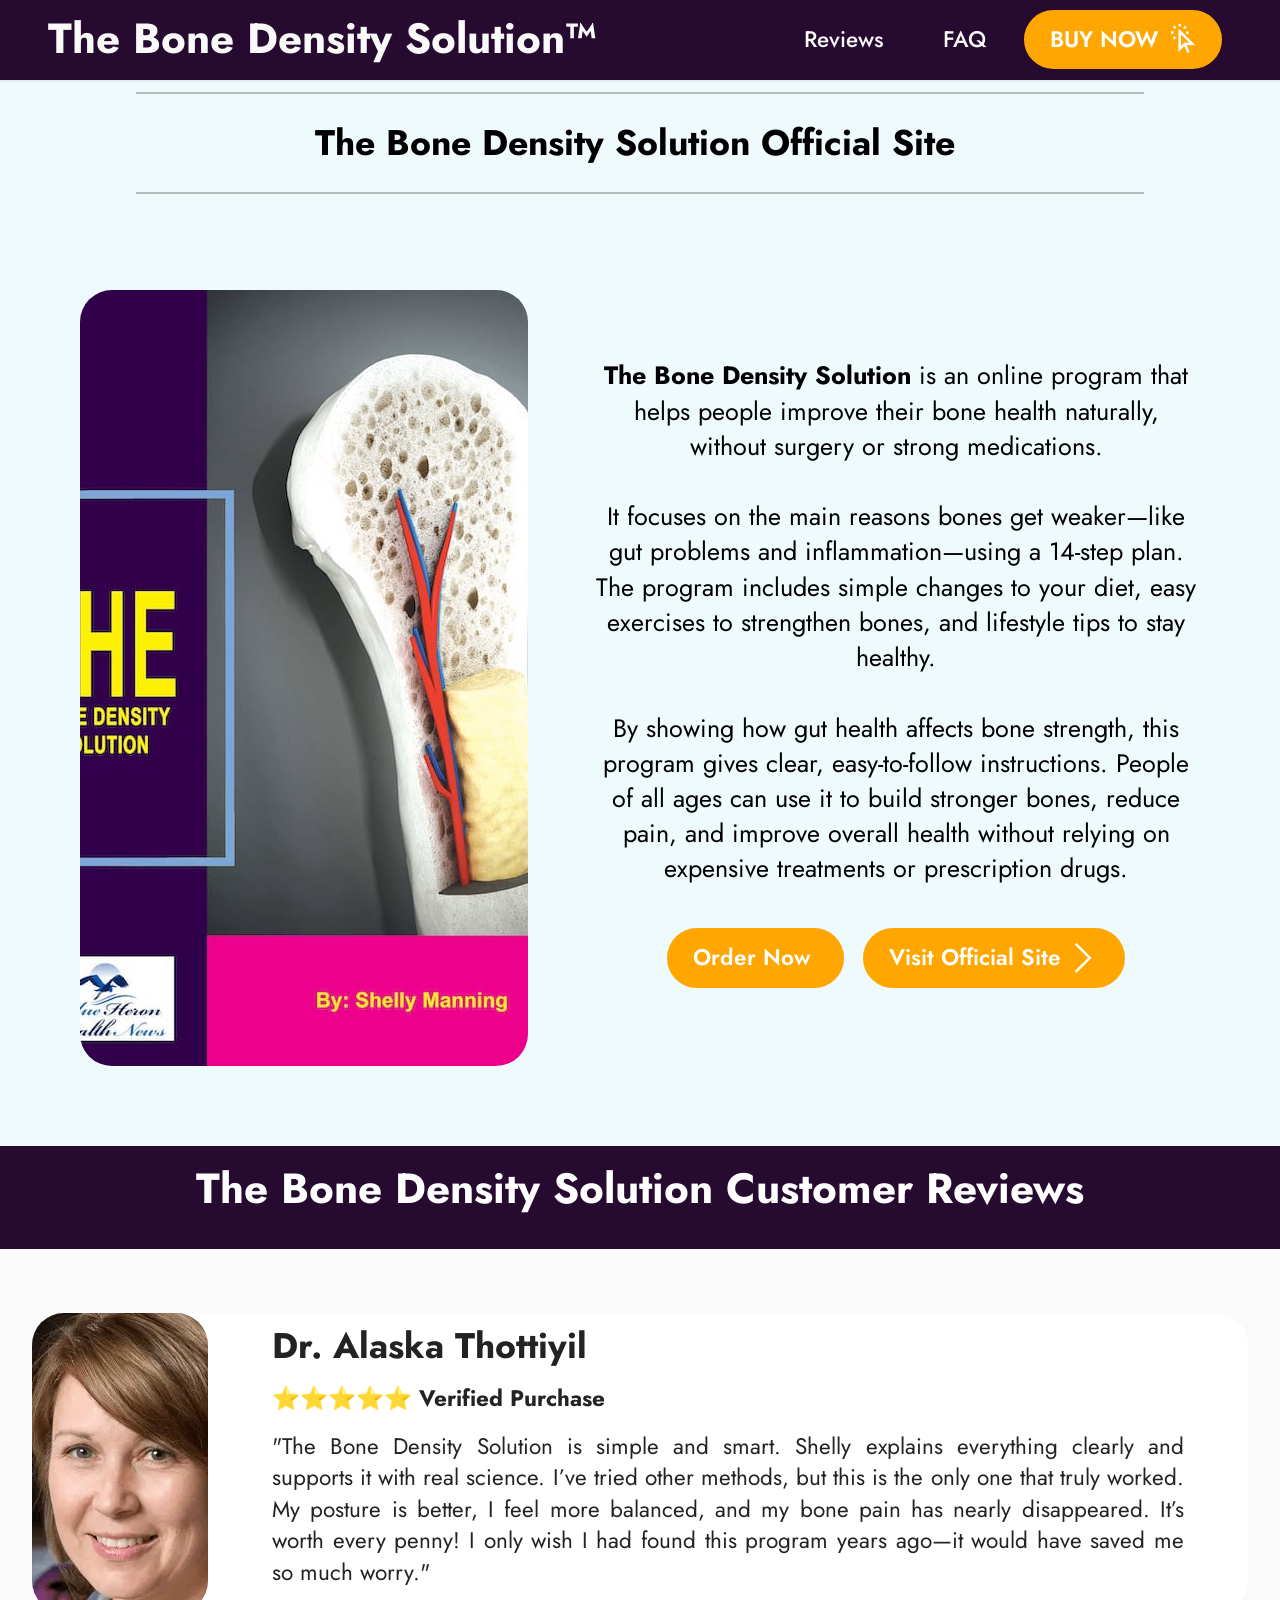
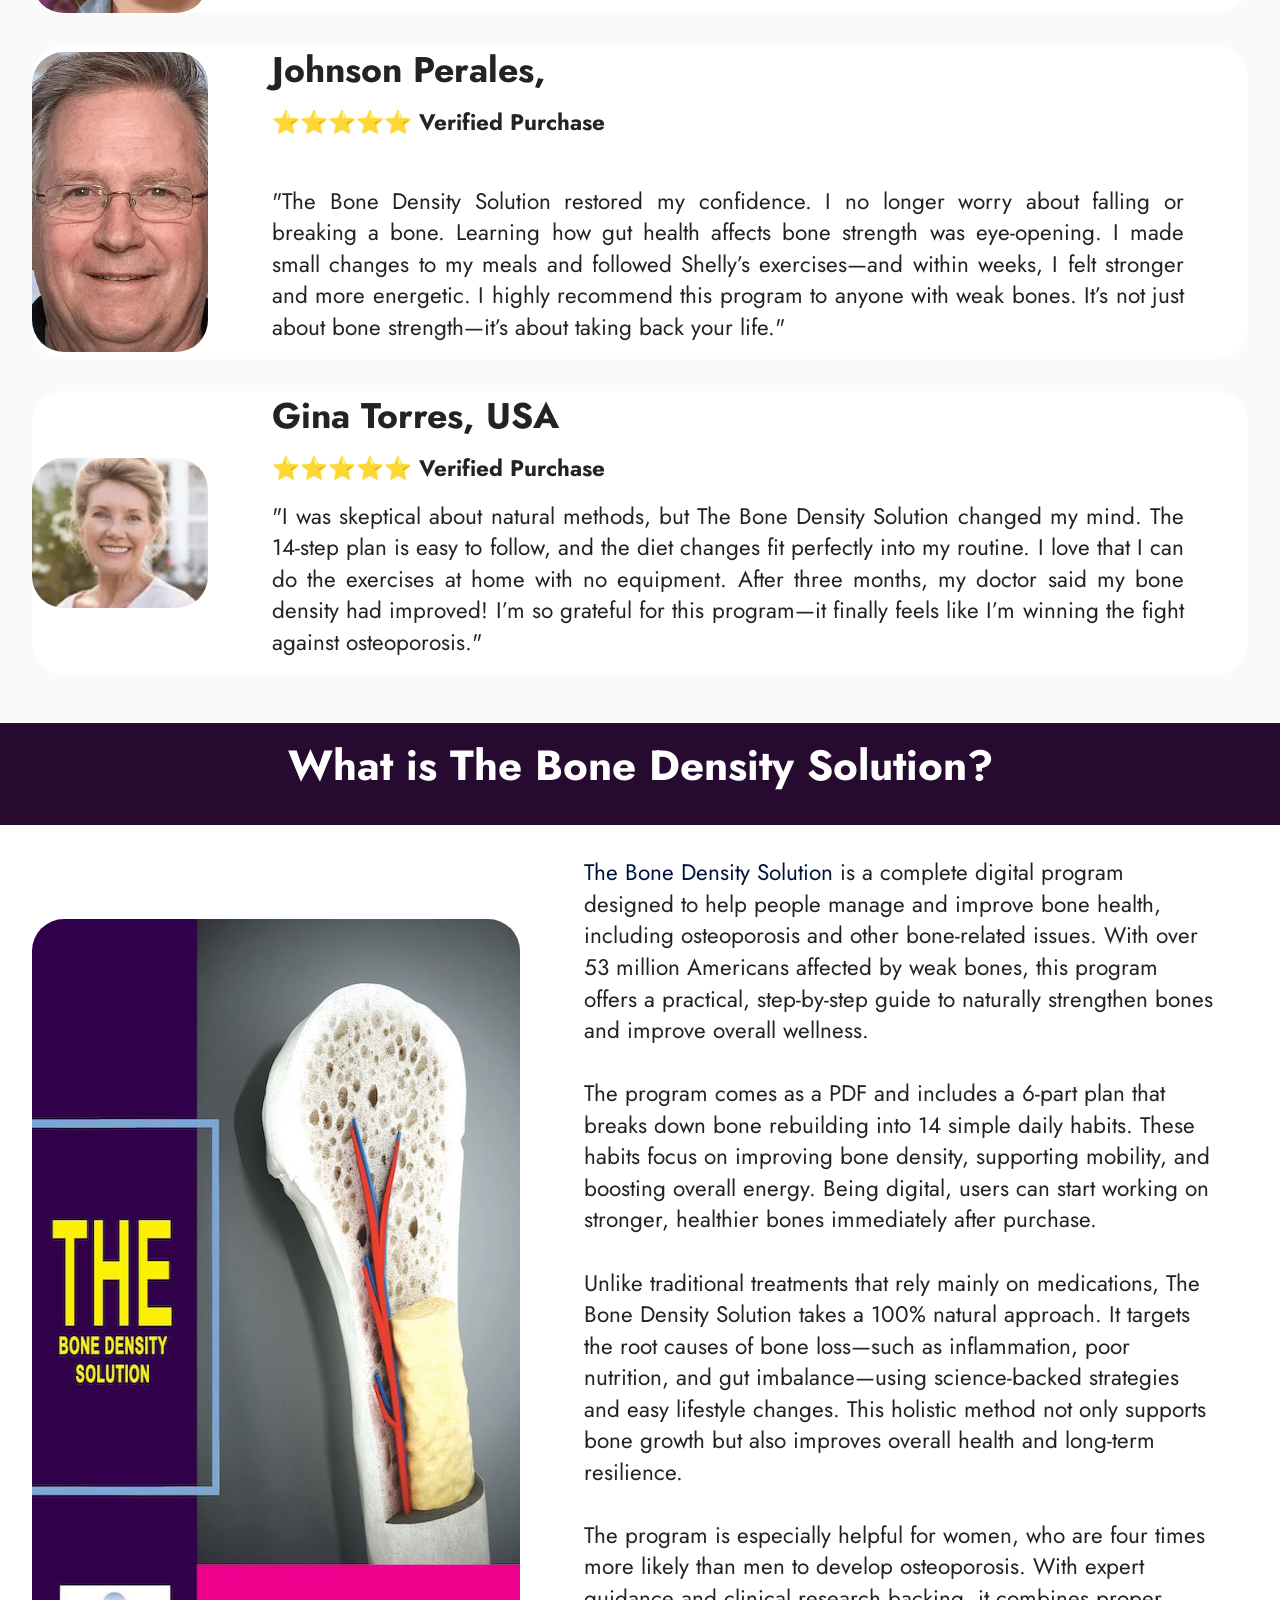
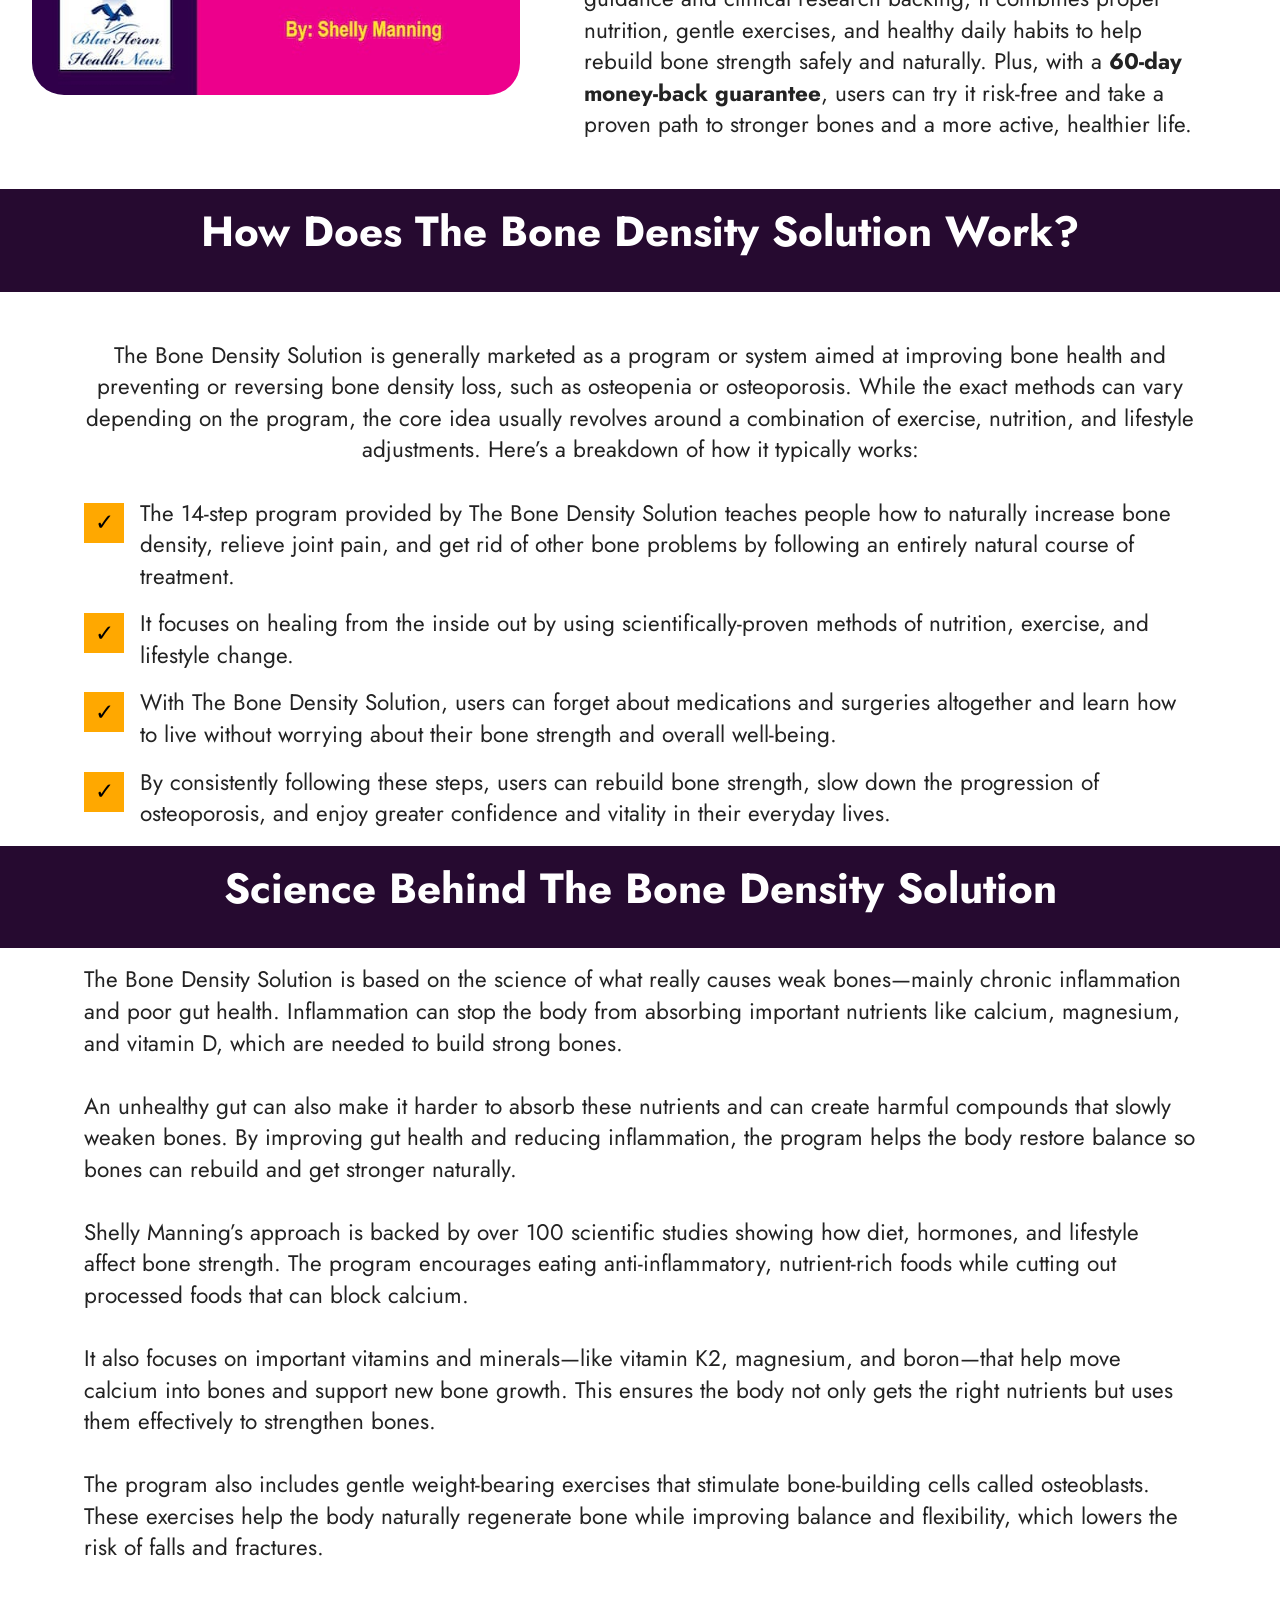
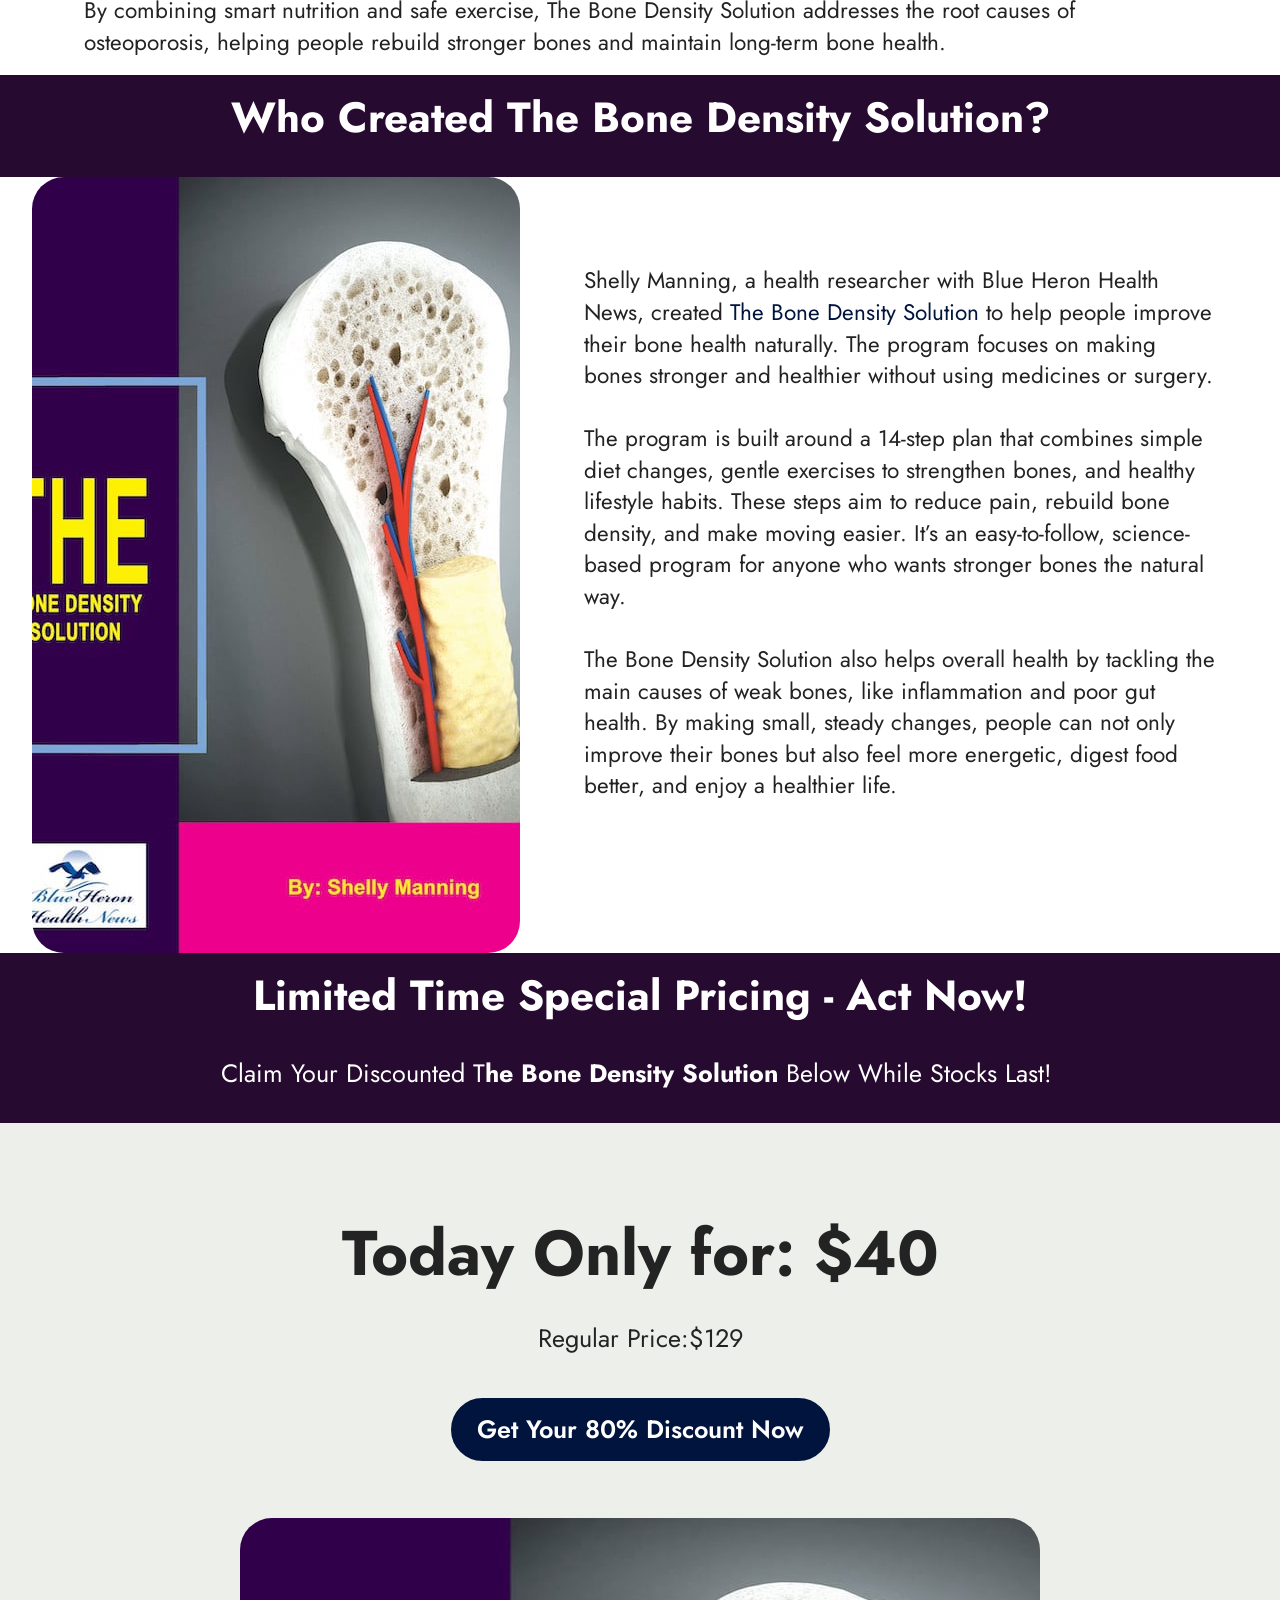
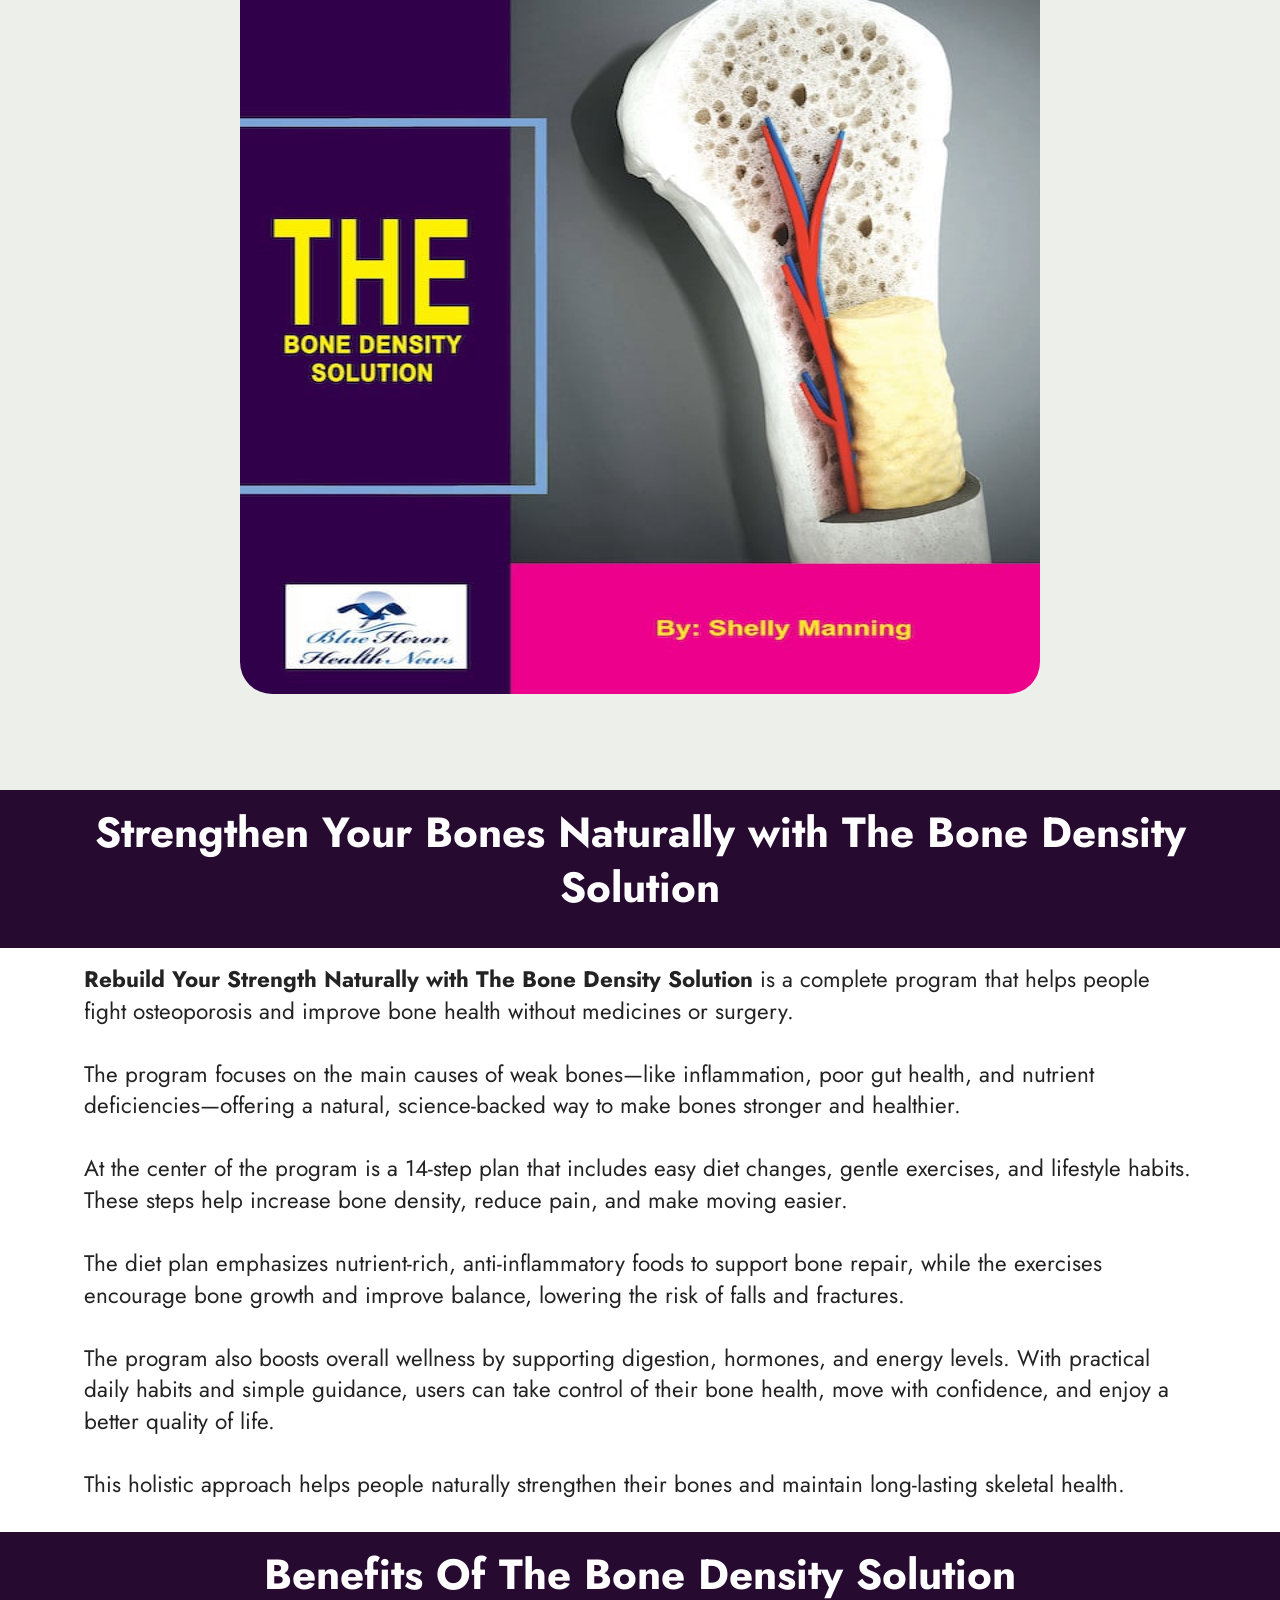
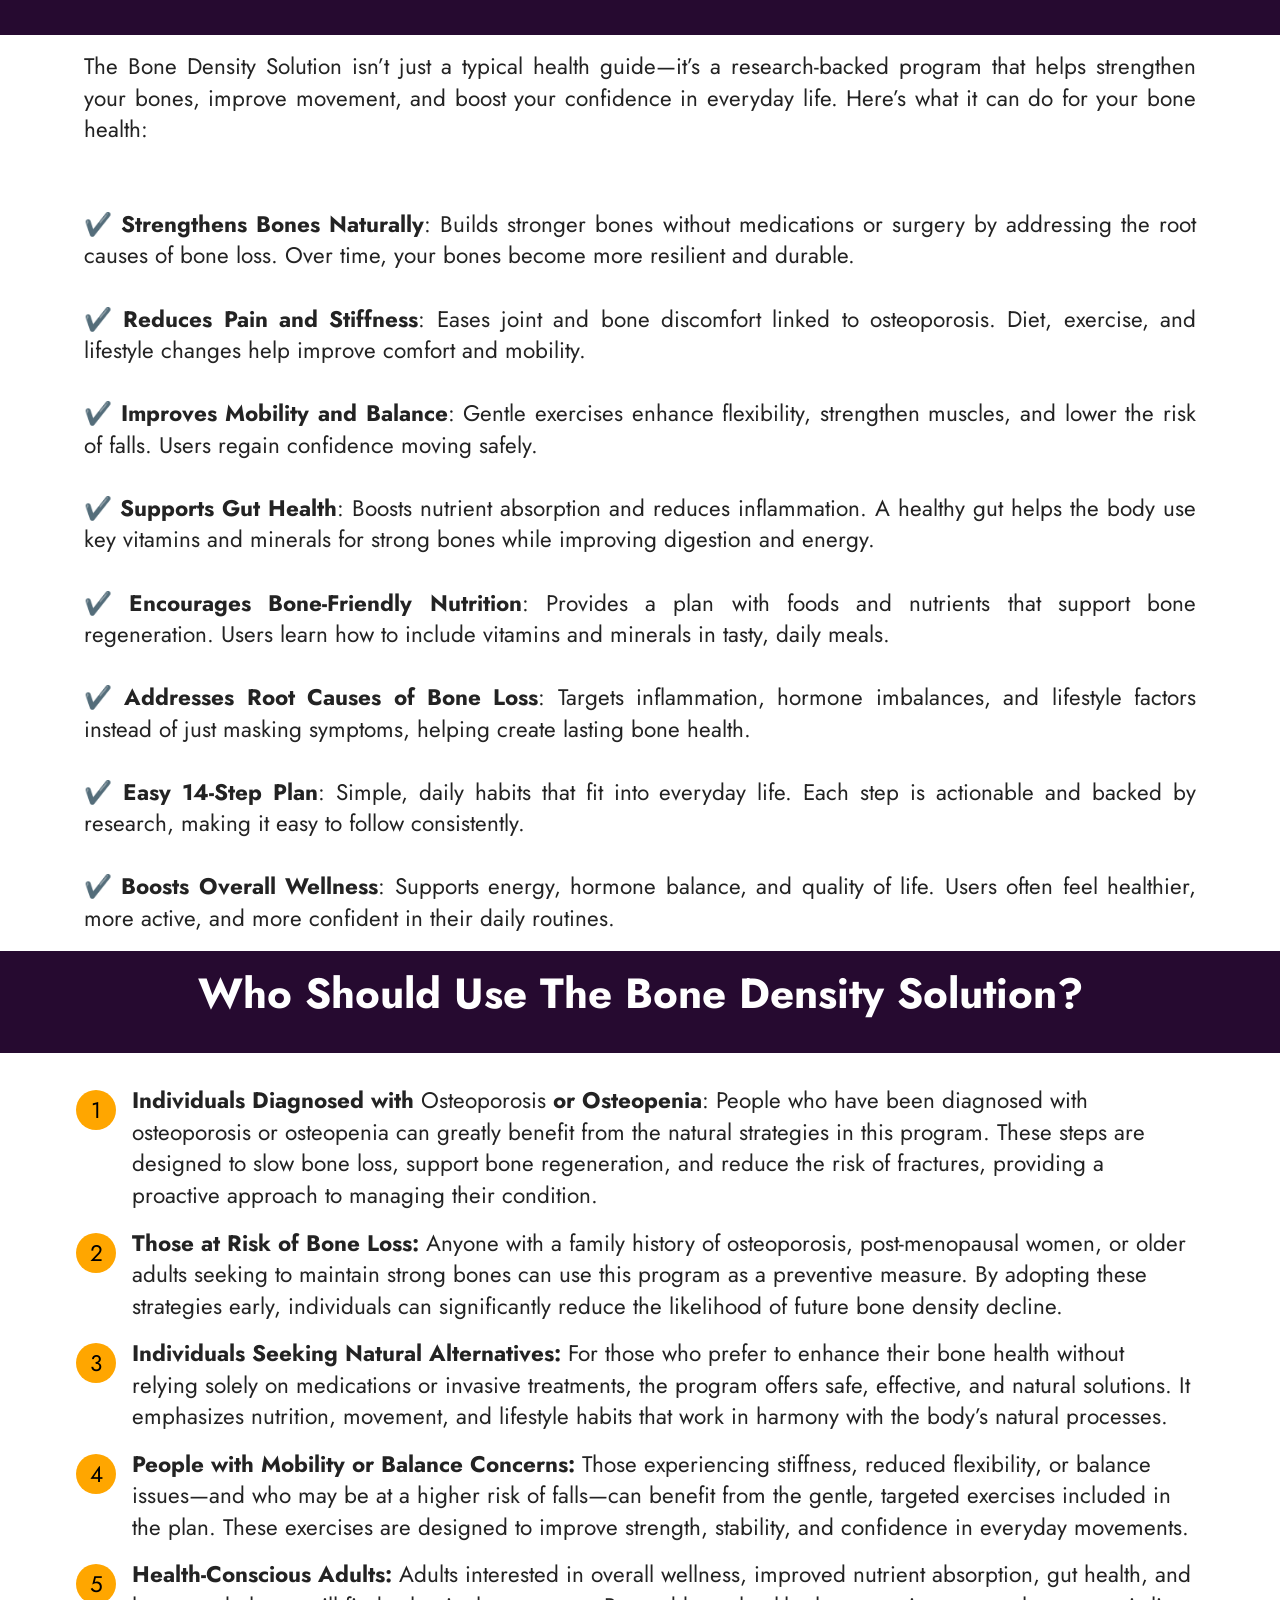
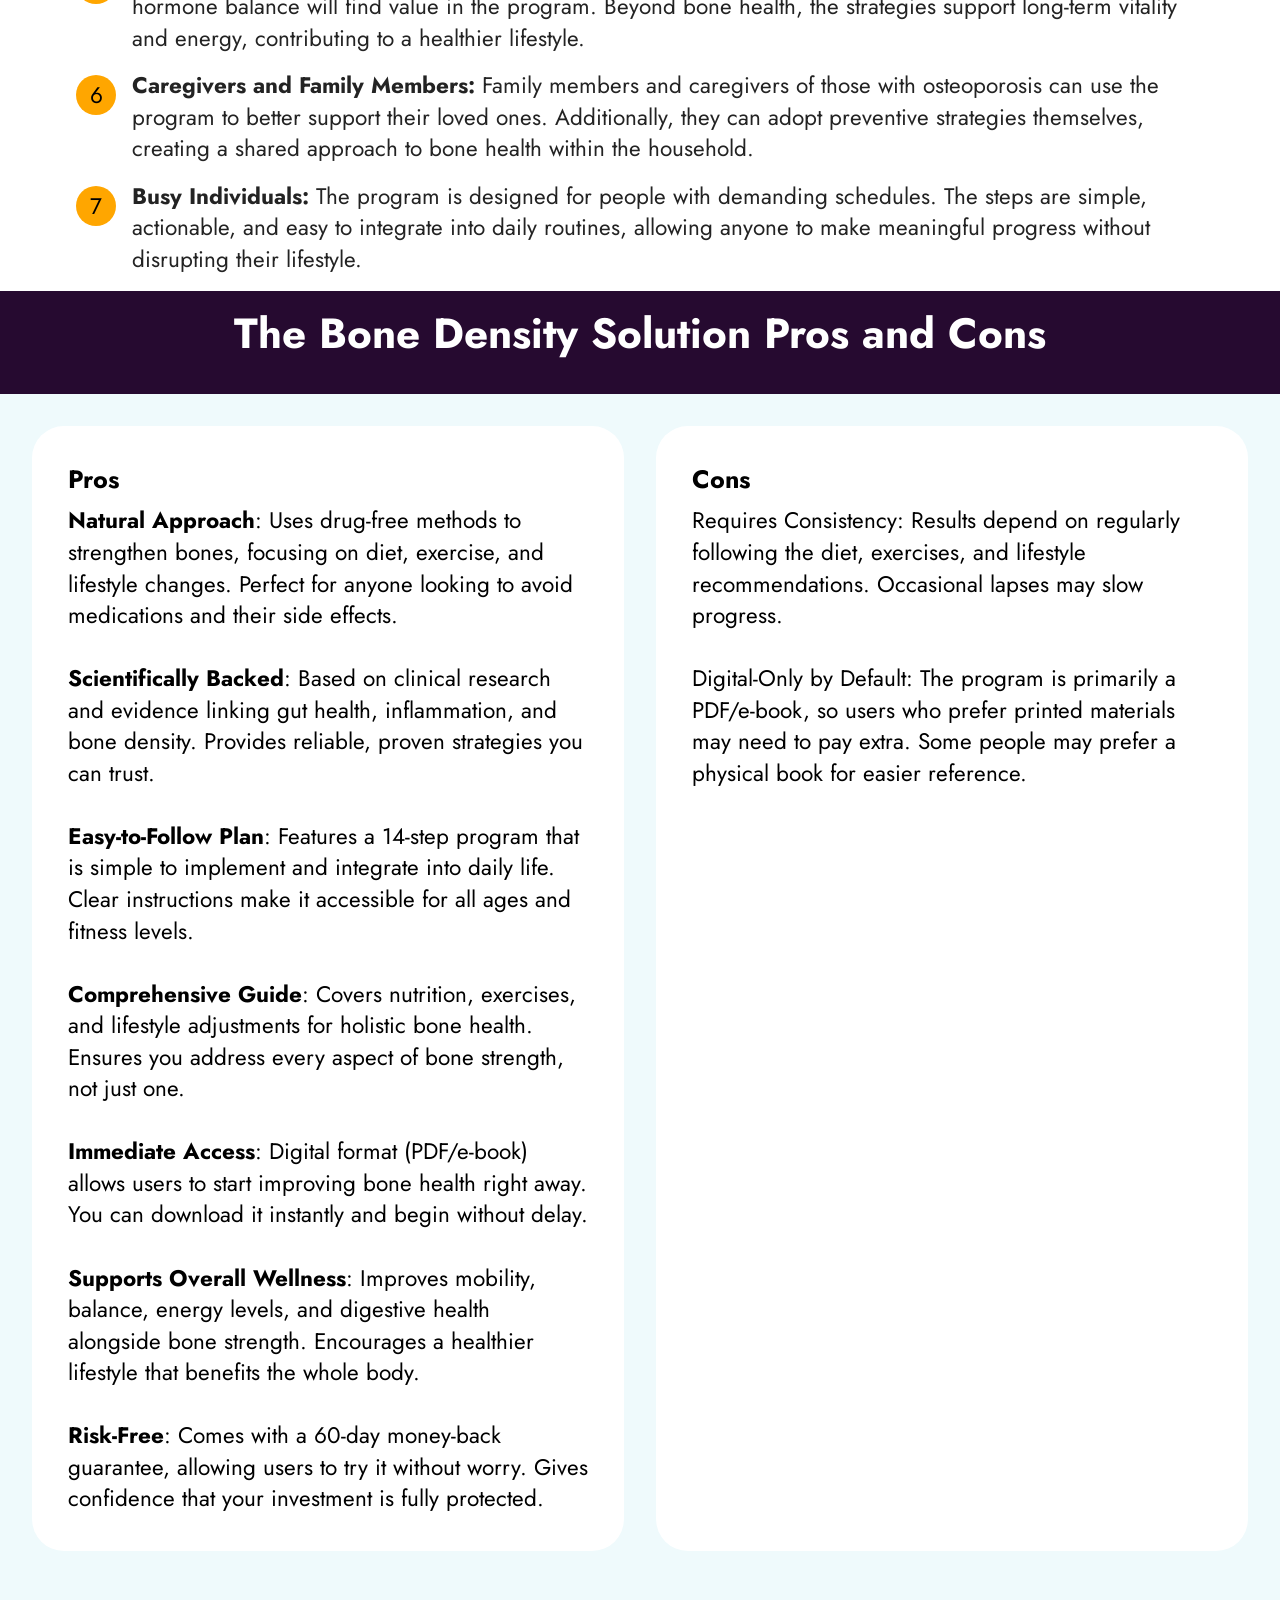
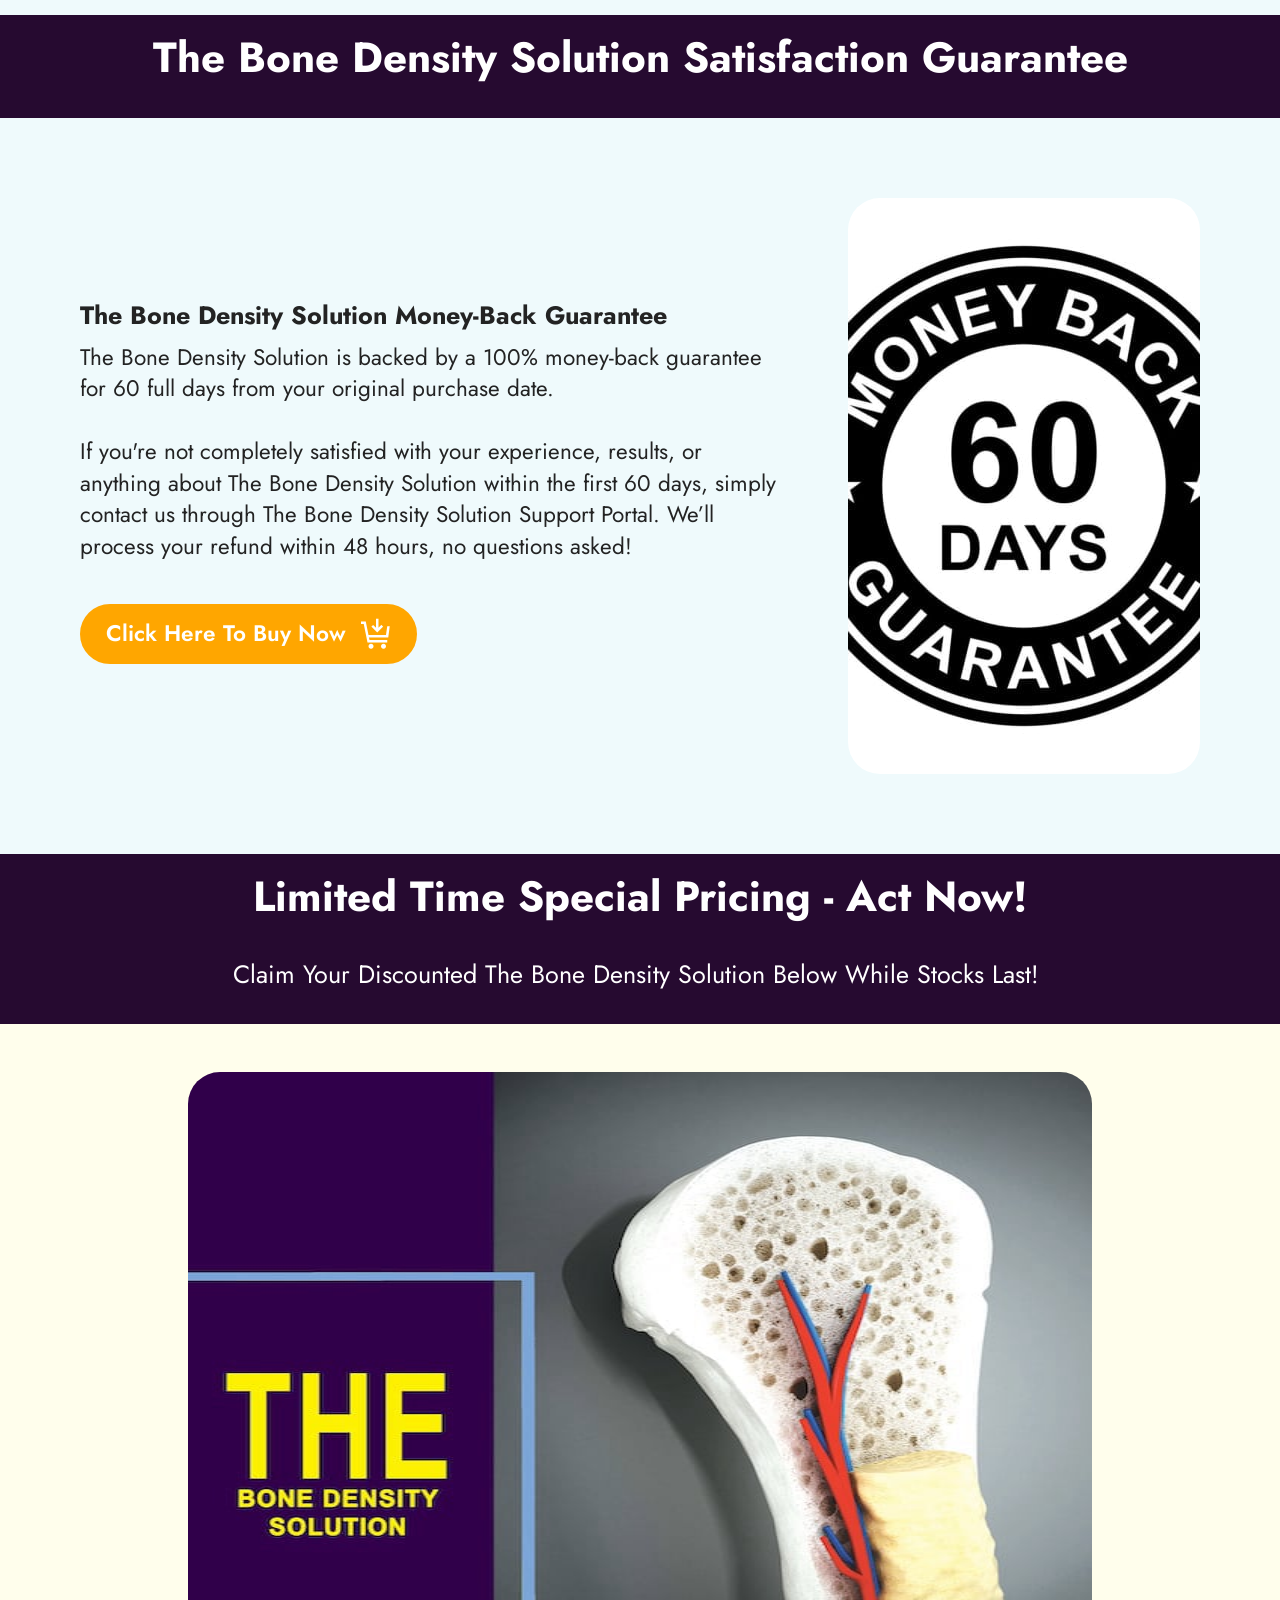
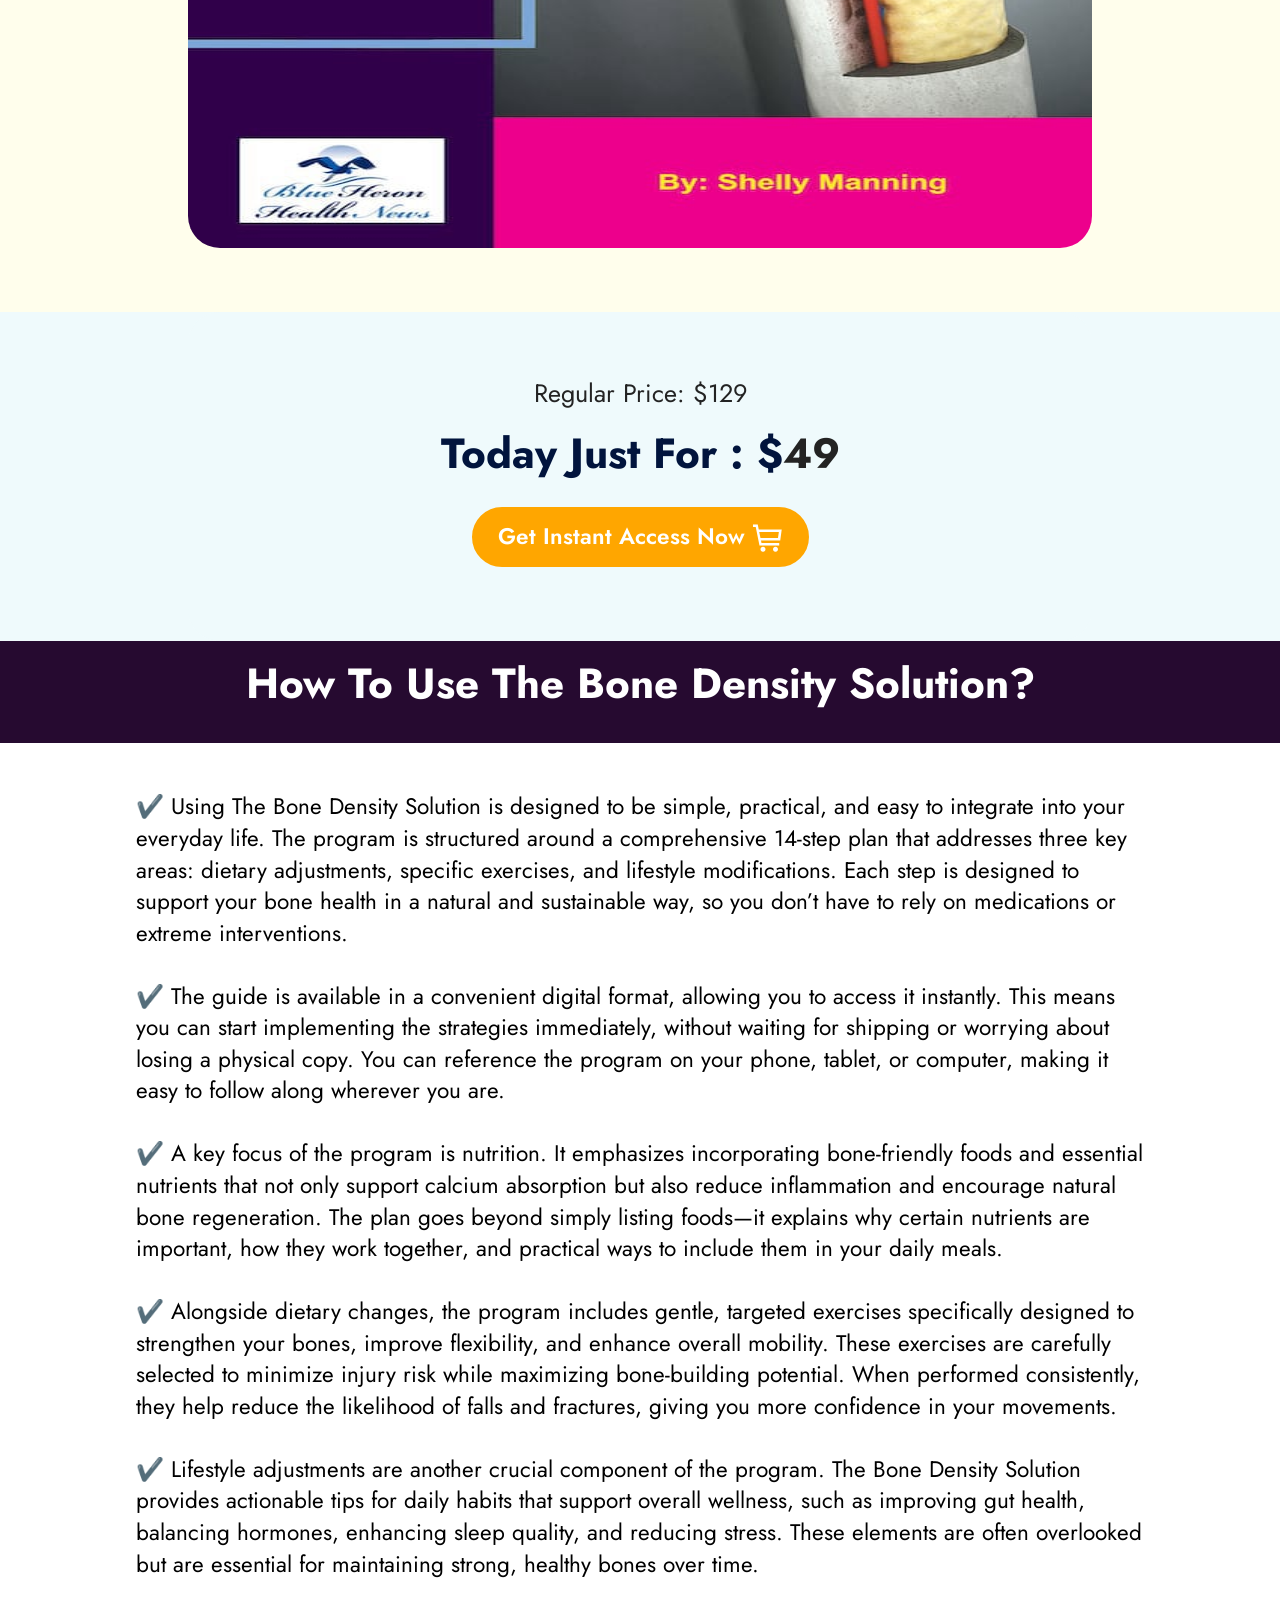
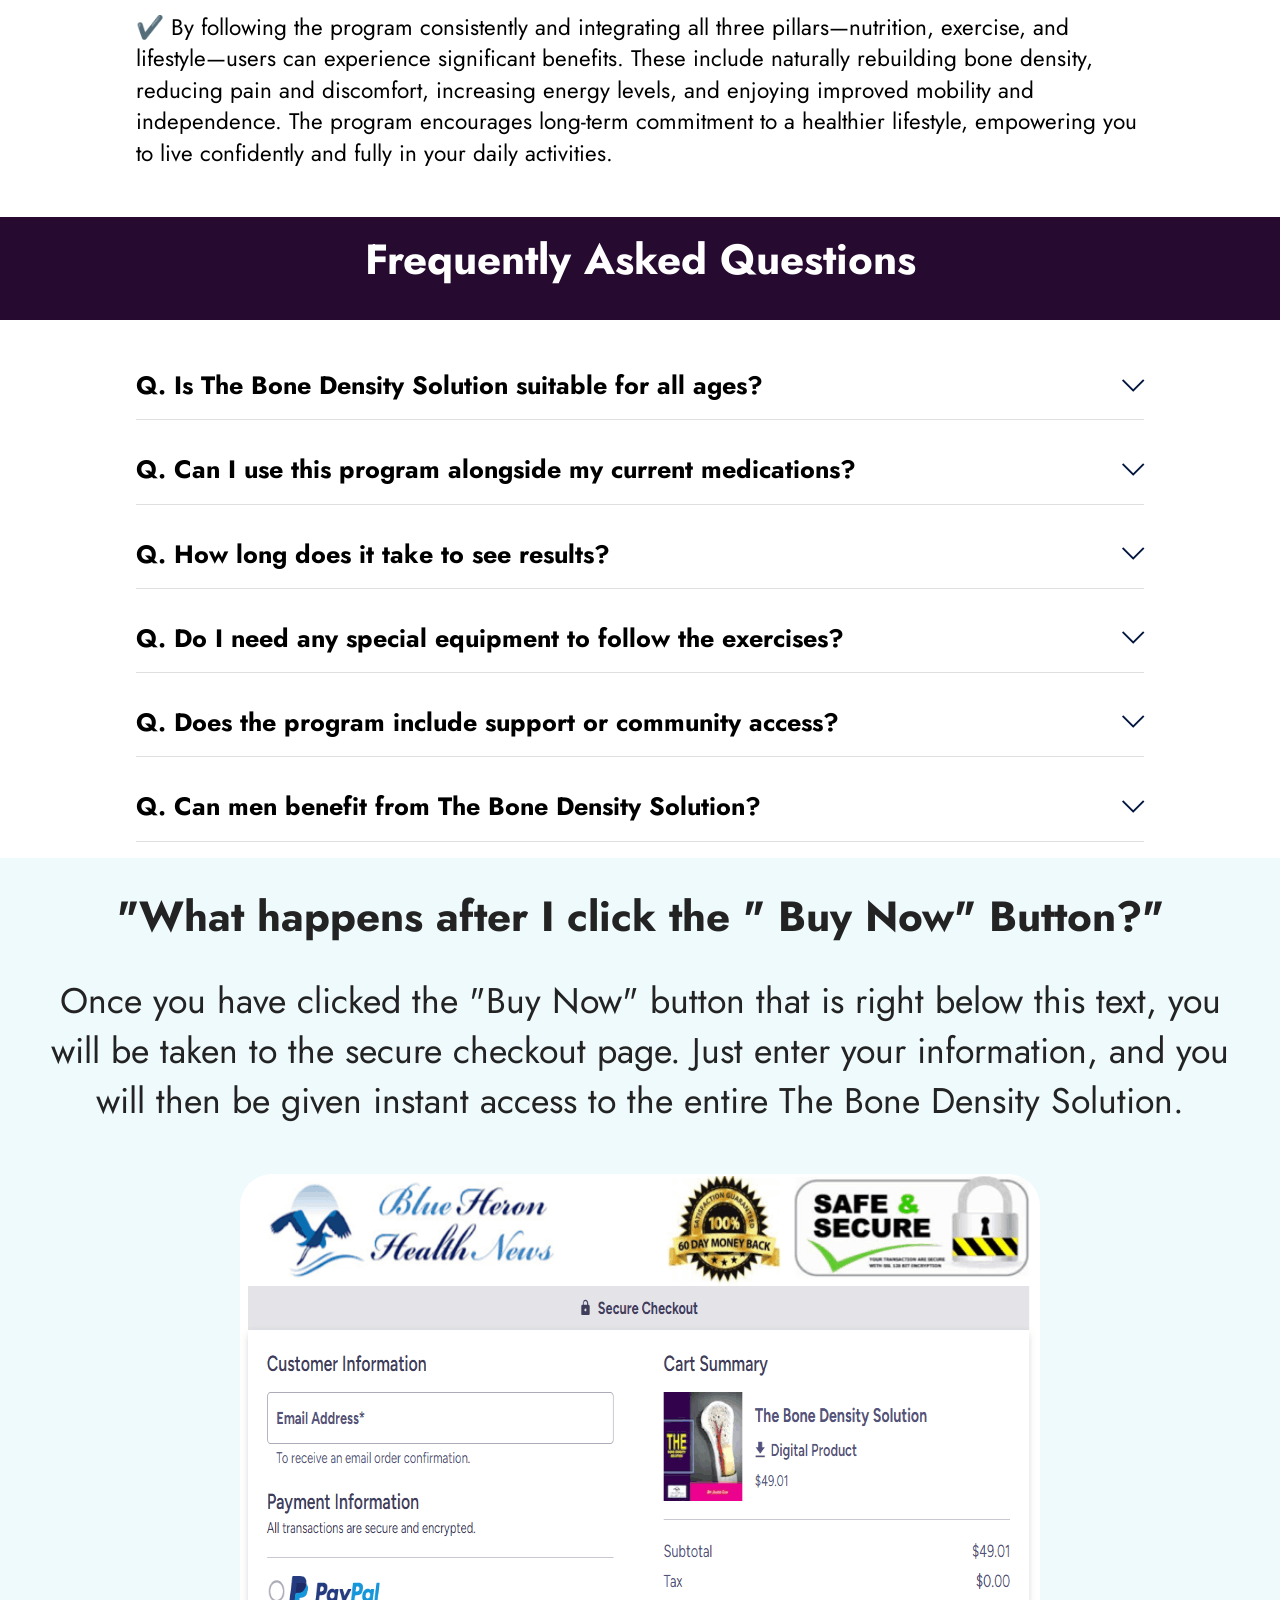
==== commit b582a0ec: "Add files via upload" ====
--- a/index.html
+++ b/index.html
@@ -1,469 +1,352 @@
 <!DOCTYPE html>
-<html  >
+
+<html>
 <head>
-    <base href="/">
-  <!-- Site made with Mobirise Website Builder v6.1.4, https://mobirise.com -->
-  <meta charset="UTF-8">
-  <meta http-equiv="X-UA-Compatible" content="IE=edge">
-  <meta name="generator" content="Mobirise v6.1.4, mobirise.com">
-  <meta name="twitter:card" content="summary_large_image"/>
-  <meta name="twitter:image:src" content="assets/images/index-meta.jpg">
-  <meta property="og:image" content="assets/images/index-meta.jpg">
-  <meta name="twitter:title" content="The Bone Density Solution™ – Official website | Natural Bone Strength">
-  <meta name="viewport" content="width=device-width, initial-scale=1, minimum-scale=1">
-  <link rel="shortcut icon" href="./assets/images/the20bone20density20solution-128x166.png" type="image/x-icon">
-  <meta name="description" content="The Bone Density Solution™helps improve bone health, mobility, and confidence with a simple, 14-step natural program. Natural strategies for preventing bone loss and fractures.">
-  
-  
-  <title>The Bone Density Solution™ – Official website | Natural Bone Strength</title>
-  <link rel="stylesheet" href="./assets/web/assets/mobirise-icons2/mobirise2.css">
-  <link rel="stylesheet" href="./assets/web/assets/mobirise-icons/mobirise-icons.css">
-  <link rel="stylesheet" href="./assets/bootstrap/css/bootstrap.min.css">
-  <link rel="stylesheet" href="./assets/animatecss/animate.css">
-  <link rel="stylesheet" href="./assets/dropdown/css/style.css">
-  <link rel="stylesheet" href="./assets/socicon/css/styles.css">
-  <link rel="stylesheet" href="./assets/theme/css/style.css">
-  <link rel="preload" href="https://fonts.googleapis.com/css?family=Jost:100,200,300,400,500,600,700,800,900,100i,200i,300i,400i,500i,600i,700i,800i,900i&display=swap" as="style" onload="this.onload=null;this.rel='stylesheet'">
-  <noscript><link rel="stylesheet" href="https://fonts.googleapis.com/css?family=Jost:100,200,300,400,500,600,700,800,900,100i,200i,300i,400i,500i,600i,700i,800i,900i&display=swap"></noscript>
-  <link rel="preload" as="style" href="./assets/mobirise/css/mbr-additional.css?v=TRbW7E"><link rel="stylesheet" href="./assets/mobirise/css/mbr-additional.css?v=TRbW7E" type="text/css">
+<base href="/"/>
+<!-- Site made with Mobirise Website Builder v6.1.4, https://mobirise.com -->
+<meta charset="utf-8"/>
+<meta content="index, follow" name="robots"/>
+<meta content="IE=edge" http-equiv="X-UA-Compatible"/>
+<meta content="Mobirise v6.1.4, mobirise.com" name="generator"/>
+<meta content="summary_large_image" name="twitter:card">
+<meta content="assets/images/index-meta.jpg" name="twitter:image:src"/>
+<meta content="assets/images/index-meta.jpg" property="og:image"/>
+<meta content="The Bone Density Solution™ – Official website | Natural Bone Strength" name="twitter:title"/>
+<meta content="width=device-width, initial-scale=1, minimum-scale=1" name="viewport"/>
+<link href="./assets/images/the20bone20density20solution-128x166.png" rel="shortcut icon" type="image/x-icon"/>
+<meta content="The Bone Density Solution™helps improve bone health, mobility, and confidence with a simple, 14-step natural program. Natural strategies for preventing bone loss and fractures." name="description"/>
+<meta content=" the bone density solution, what is the bone density solution, the bone density solution review, where to buy the bone density solution, the bone density solution buy, bone density solution, the bone density solution official website, the bone density solution strengthens bones, the bone density solution, The Bone Density Solution reviews 2026 , Bone Density Solution reviews 2026" name="keywords">
+<link href="https://bonesdensitysolution.com/" rel="canonical">
+<meta content="en-US" http-equiv="content-language"/>
+<title>The Bone Density Solution™ – Official website | Natural Bone Strength</title>
+<link href="./assets/web/assets/mobirise-icons2/mobirise2.css" rel="stylesheet"/>
+<link href="./assets/web/assets/mobirise-icons/mobirise-icons.css" rel="stylesheet"/>
+<link href="./assets/bootstrap/css/bootstrap.min.css" rel="stylesheet"/>
+<link href="./assets/animatecss/animate.css" rel="stylesheet"/>
+<link href="./assets/dropdown/css/style.css" rel="stylesheet"/>
+<link href="./assets/socicon/css/styles.css" rel="stylesheet"/>
+<link href="./assets/theme/css/style.css" rel="stylesheet"/>
+<link as="style" href="https://fonts.googleapis.com/css?family=Jost:100,200,300,400,500,600,700,800,900,100i,200i,300i,400i,500i,600i,700i,800i,900i&amp;display=swap" onload="this.onload=null;this.rel='stylesheet'" rel="preload"/>
+<noscript><link href="https://fonts.googleapis.com/css?family=Jost:100,200,300,400,500,600,700,800,900,100i,200i,300i,400i,500i,600i,700i,800i,900i&amp;display=swap" rel="stylesheet"/></noscript>
+<link as="style" href="./assets/mobirise/css/mbr-additional.css?v=TRbW7E" rel="preload"/><link href="./assets/mobirise/css/mbr-additional.css?v=TRbW7E" rel="stylesheet" type="text/css"/>
+<!-- Google tag (gtag.js) -->
+<script async="" defer="" src="https://www.googletagmanager.com/gtag/js?id=G-1965L86FZS"></script>
+<script>
+  window.dataLayer = window.dataLayer || [];
+  function gtag(){dataLayer.push(arguments);}
+  gtag('js', new Date());
 
-  
-  
-  
-</head>
+  gtag('config', 'G-1965L86FZS');
+</script>
+<meta content="C65A00BCC960F7CA7FC7657103302EBE" name="msvalidate.01">
+</meta></link></meta></meta></head>
 <body>
-  
-  <section data-bs-version="5.1" class="menu menu2 cid-tLclnOs7BI" once="menu" id="menu2-2">
-    
-    <nav class="navbar navbar-dropdown navbar-fixed-top navbar-expand-lg">
-        <div class="container-fluid">
-            <div class="navbar-brand">
-                
-                <span class="navbar-caption-wrap"><a class="navbar-caption text-white text-primary display-2" href="https://bonesdensitysolution.com">The Bone Density Solution™</a></span>
-            </div>
-            <button class="navbar-toggler" type="button" data-toggle="collapse" data-bs-toggle="collapse" data-target="#navbarSupportedContent" data-bs-target="#navbarSupportedContent" aria-controls="navbarNavAltMarkup" aria-expanded="false" aria-label="Toggle navigation">
-                <div class="hamburger">
-                    <span></span>
-                    <span></span>
-                    <span></span>
-                    <span></span>
-                </div>
-            </button>
-            <div class="collapse navbar-collapse" id="navbarSupportedContent">
-                <ul class="navbar-nav nav-dropdown" data-app-modern-menu="true"><li class="nav-item"><a class="nav-link link text-white text-primary display-4" href="index.html#team2-2r">Reviews</a></li><li class="nav-item"><a class="nav-link link text-white text-primary display-4" href="index.html#content17-d">FAQ</a></li></ul>
-                
-                <div class="navbar-buttons mbr-section-btn"><a class="btn btn-danger display-4" href="https://ce21ebp6so-h9k7zom124xckfe.hop.clickbank.net/?&traffic_source=org"><span class="mobi-mbri mobi-mbri-cursor-click mbr-iconfont mbr-iconfont-btn"></span>BUY NOW</a></div>
-            </div>
-        </div>
-    </nav>
-</section>
-
-<section data-bs-version="5.1" class="content6 cid-uxQvWtepwf" id="content6-2f">
-    
-    <div class="container">
-        <div class="row justify-content-center">
-            <div class="col-md-12 col-lg-10">
-                <hr class="line">
-                <p class="mbr-text align-center mbr-fonts-style my-4 display-5"><strong>The Bone Density Solution Official Site&nbsp;</strong><br></p>
-                <hr class="line">
-            </div>
-        </div>
-    </div>
-</section>
-
-<section data-bs-version="5.1" class="features17 cid-tLcpgbq2pq" id="features17-4">
-    
-
-    
-    
-    <div class="container-fluid">
-        <div class="content-wrapper">
-            <div class="row align-items-center">
-                <div class="col-12 col-lg-5">
-                    <div class="image-wrapper">
-                        <img src="./assets/images/the20bone20density20solution-600x776.jpg" alt="The Bone Density Solution">
-                    </div>
-                </div>
-                <div class="col-12 col-lg">
-                    <div class="text-wrapper">
-                        
-                        <p class="mbr-text mbr-fonts-style mb-4 display-7"><strong>The Bone Density Solution</strong> is an online program that helps people improve their bone health naturally, without surgery or strong medications.<br><br>It focuses on the main reasons bones get weaker—like gut problems and inflammation—using a 14-step plan. The program includes simple changes to your diet, easy exercises to strengthen bones, and lifestyle tips to stay healthy.<br><br>By showing how gut health affects bone strength, this program gives clear, easy-to-follow instructions. People of all ages can use it to build stronger bones, reduce pain, and improve overall health without relying on expensive treatments or prescription drugs.<br></p>
-                        <div class="mbr-section-btn mt-3"><a class="btn btn-danger display-4" href="https://ce21ebp6so-h9k7zom124xckfe.hop.clickbank.net/?&traffic_source=org">Order Now&nbsp;</a> <a class="btn btn-danger display-4" href="https://ce21ebp6so-h9k7zom124xckfe.hop.clickbank.net/?&traffic_source=org"><span class="mobi-mbri mobi-mbri-arrow-next mbr-iconfont mbr-iconfont-btn"></span>Visit Official Site</a></div>
-                    </div>
-                </div>
-            </div>
-        </div>
-    </div>
-</section>
-
-<section data-bs-version="5.1" class="content4 cid-uoE8P7kkMU" id="content4-21">
-    
-
-    
-    
-    <div class="container">
-        <div class="row justify-content-center">
-            <div class="title col-md-12 col-lg-10">
-                <h3 class="mbr-section-title mbr-fonts-style align-center mb-4 display-2"><strong>The Bone Density Solution Customer Reviews</strong></h3>
-                
-                
-            </div>
-        </div>
-    </div>
-</section>
-
-<section data-bs-version="5.1" class="team2 cid-vhC734XBgV" xmlns="http://www.w3.org/1999/html" id="team2-2r">
-    
-
-    
-    
-    <div class="container">
-        <div class="item features-image">
-            <div class="item-wrapper">
-                <div class="row align-items-center">
-                    <div class="col-12 col-md-2">
-                        <div class="image-wrapper">
-                            <img src="./assets/images/dr.-alaska-thottiyil.webp" alt="Dr. Alaska Thottiyil">
-                        </div>
-                    </div>
-                    <div class="col-12 col-md">
-                        <div class="card-box">
-                            <h5 class="card-title mbr-fonts-style m-0 mb-3 display-5"><strong>Dr. Alaska Thottiyil</strong></h5>
-                            <h6 class="card-subtitle mbr-fonts-style mb-3 display-4">
-                                <strong>⭐⭐⭐⭐⭐ Verified Purchase</strong></h6>
-                            <p class="mbr-text mbr-fonts-style display-4">"The Bone Density Solution is simple and smart. Shelly explains everything clearly and supports it with real science. I’ve tried other methods, but this is the only one that truly worked. My posture is better, I feel more balanced, and my bone pain has nearly disappeared. It’s worth every penny! I only wish I had found this program years ago—it would have saved me so much worry."<br></p>
-                            
-                        </div>
-                    </div>
-                </div>
-            </div>
-        </div>
-        <div class="item features-image">
-            <div class="item-wrapper">
-                <div class="row align-items-center">
-                    <div class="col-12 col-md-2">
-                        <div class="image-wrapper">
-                            <img src="./assets/images/johnson-perales.webp" alt="Johnson Perales">
-                        </div>
-                    </div>
-                    <div class="col-12 col-md">
-                        <div class="card-box">
-                            <h5 class="card-title mbr-fonts-style m-0 mb-3 display-5"><strong>Johnson Perales,</strong></h5>
-                            <h6 class="card-subtitle mbr-fonts-style mb-3 display-4"><strong>⭐⭐⭐⭐⭐ Verified Purchase
-</strong><div><strong><br></strong></div></h6>
-                            <p class="mbr-text mbr-fonts-style display-4">"The Bone Density Solution restored my confidence. I no longer worry about falling or breaking a bone. Learning how gut health affects bone strength was eye-opening. I made small changes to my meals and followed Shelly’s exercises—and within weeks, I felt stronger and more energetic. I highly recommend this program to anyone with weak bones. It’s not just about bone strength—it’s about taking back your life."<br></p>
-                            
-                        </div>
-                    </div>
-                </div>
-            </div>
-        </div>
-        <div class="item features-image">
-            <div class="item-wrapper">
-                <div class="row align-items-center">
-                    <div class="col-12 col-md-2">
-                        <div class="image-wrapper">
-                            <img src="./assets/images/gina-torres.webp" alt="Gina Torres">
-                        </div>
-                    </div>
-                    <div class="col-12 col-md">
-                        <div class="card-box">
-                            <h5 class="card-title mbr-fonts-style m-0 mb-3 display-5"><strong>Gina Torres, USA</strong></h5>
-                            <h6 class="card-subtitle mbr-fonts-style mb-3 display-4">
-                                <strong>⭐⭐⭐⭐⭐ Verified Purchase</strong></h6>
-                            <p class="mbr-text mbr-fonts-style display-4">"I was skeptical about natural methods, but The Bone Density Solution changed my mind. The 14-step plan is easy to follow, and the diet changes fit perfectly into my routine. I love that I can do the exercises at home with no equipment. After three months, my doctor said my bone density had improved! I’m so grateful for this program—it finally feels like I’m winning the fight against osteoporosis."</p>
-                            
-                        </div>
-                    </div>
-                </div>
-            </div>
-        </div>
-    </div>
-</section>
-
-<section data-bs-version="5.1" class="content4 cid-tLcytCP5Mp" id="content4-7">
-    
-
-    
-    
-    <div class="container-fluid">
-        <div class="row justify-content-center">
-            <div class="title col-md-12 col-lg-10">
-                <h3 class="mbr-section-title mbr-fonts-style align-center mb-4 display-2"><strong>What is The Bone Density Solution?</strong></h3>
-                
-                
-            </div>
-        </div>
-    </div>
-</section>
-
-<section data-bs-version="5.1" class="image1 cid-tLcyX7bSsD" id="image1-8">
-    
-
-    
-    
-
-    <div class="container">
-        <div class="row align-items-center">
-            <div class="col-12 col-lg-5">
-                <div class="image-wrapper">
-                    <img src="./assets/images/the20bone20density20solution-600x776.jpg" alt="The Bone Density Solution ">
-                    
-                </div>
-            </div>
-            <div class="col-12 col-lg">
-                <div class="text-wrapper">
-                    
-                    <p class="mbr-text mbr-fonts-style display-4"><strong><a href="https://bonesdensitysolution.com/" class="text-primary">The Bone Density Solution</a></strong> is a complete digital program designed to help people manage and improve bone health, including osteoporosis and other bone-related issues. With over 53 million Americans affected by weak bones, this program offers a practical, step-by-step guide to naturally strengthen bones and improve overall wellness.<br><br>The program comes as a PDF and includes a 6-part plan that breaks down bone rebuilding into 14 simple daily habits. These habits focus on improving bone density, supporting mobility, and boosting overall energy. Being digital, users can start working on stronger, healthier bones immediately after purchase.<br><br>Unlike traditional treatments that rely mainly on medications, The Bone Density Solution takes a 100% natural approach. It targets the root causes of bone loss—such as inflammation, poor nutrition, and gut imbalance—using science-backed strategies and easy lifestyle changes. This holistic method not only supports bone growth but also improves overall health and long-term resilience.<br><br>The program is especially helpful for women, who are four times more likely than men to develop osteoporosis. With expert guidance and clinical research backing, it combines proper nutrition, gentle exercises, and healthy daily habits to help rebuild bone strength safely and naturally. Plus, with a <strong>60-day money-back guarantee</strong>, users can try it risk-free and take a proven path to stronger bones and a more active, healthier life.</p>
-                </div>
-            </div>
-        </div>
-    </div>
-</section>
-
-<section data-bs-version="5.1" class="content4 cid-tLcAsozquJ" id="content4-9">
-    
-
-    
-    
-    <div class="container-fluid">
-        <div class="row justify-content-center">
-            <div class="title col-md-12 col-lg-12">
-                <h3 class="mbr-section-title mbr-fonts-style align-center mb-4 display-2"><strong>How Does The Bone Density Solution Work?</strong></h3>
-                
-                
-            </div>
-        </div>
-    </div>
-</section>
-
-<section data-bs-version="5.1" class="content8 cid-vhC7ylpEse" id="content8-2s">
-    
-    <div class="container">
-        <div class="row justify-content-center">
-            <div class="counter-container col-md-12 col-lg-11">
-                <h4 class="mbr-section-title mbr-fonts-style mb-4 display-4">The Bone Density Solution is generally marketed as a program or system aimed at improving bone health and preventing or reversing bone density loss, such as osteopenia or osteoporosis. While the exact methods can vary depending on the program, the core idea usually revolves around a combination of exercise, nutrition, and lifestyle adjustments. Here’s a breakdown of how it typically works:</h4>
-                <div class="mbr-text mbr-fonts-style display-4">
-                    <ul>
-                        <li>The 14-step program provided by The Bone Density Solution teaches people how to naturally increase bone density, relieve joint pain, and get rid of other bone problems by following an entirely natural course of treatment.</li><li>It focuses on healing from the inside out by using scientifically-proven methods of nutrition, exercise, and lifestyle change.</li><li>With The Bone Density Solution, users can forget about medications and surgeries altogether and learn how to live without worrying about their bone strength and overall well-being.</li><li>By consistently following these steps, users can rebuild bone strength, slow down the progression of osteoporosis, and enjoy greater confidence and vitality in their everyday lives.</li></ul><ul>
-                    </ul>
-                </div>
-            </div>
-        </div>
-    </div>
-</section>
-
-<section data-bs-version="5.1" class="content4 cid-tLFzIby5qC" id="content4-r">
-    
-
-    
-    
-    <div class="container-fluid">
-        <div class="row justify-content-center">
-            <div class="title col-md-12 col-lg-10">
-                <h3 class="mbr-section-title mbr-fonts-style align-center mb-4 display-2"><strong>Science Behind The Bone Density Solution</strong></h3>
-                
-                
-            </div>
-        </div>
-    </div>
-</section>
-
-<section data-bs-version="5.1" class="content5 cid-vhCkiuF7Nc" id="content5-32">
-    
-    <div class="container">
-        <div class="row justify-content-center">
-            <div class="col-md-12 col-lg-11">
-                
-                
-                <p class="mbr-text mbr-fonts-style display-4">The Bone Density Solution is based on the science of what really causes weak bones—mainly chronic inflammation and poor gut health. Inflammation can stop the body from absorbing important nutrients like calcium, magnesium, and vitamin D, which are needed to build strong bones.<br><br>An unhealthy gut can also make it harder to absorb these nutrients and can create harmful compounds that slowly weaken bones. By improving gut health and reducing inflammation, the program helps the body restore balance so bones can rebuild and get stronger naturally.<br><br>Shelly Manning’s approach is backed by over 100 scientific studies showing how diet, hormones, and lifestyle affect bone strength. The program encourages eating anti-inflammatory, nutrient-rich foods while cutting out processed foods that can block calcium.<br><br>It also focuses on important vitamins and minerals—like vitamin K2, magnesium, and boron—that help move calcium into bones and support new bone growth. This ensures the body not only gets the right nutrients but uses them effectively to strengthen bones.<br><br>The program also includes gentle weight-bearing exercises that stimulate bone-building cells called osteoblasts. These exercises help the body naturally regenerate bone while improving balance and flexibility, which lowers the risk of falls and fractures.<br><br>By combining smart nutrition and safe exercise, The Bone Density Solution addresses the root causes of osteoporosis, helping people rebuild stronger bones and maintain long-term bone health.</p>
-            </div>
-        </div>
-    </div>
-</section>
-
-<section data-bs-version="5.1" class="content4 cid-uoyxUUyGXH" id="content4-1k">
-    
-
-    
-    
-    <div class="container">
-        <div class="row justify-content-center">
-            <div class="title col-md-12 col-lg-10">
-                <h3 class="mbr-section-title mbr-fonts-style align-center mb-4 display-2"><strong>Who Created The Bone Density Solution?</strong></h3>
-                
-                
-            </div>
-        </div>
-    </div>
-</section>
-
-<section data-bs-version="5.1" class="testimonials1 cid-uoyJ15YMCR" id="testimonials1-1o">
-    
-
-    
-    
-    <div class="container">
-        
-        <div class="row align-items-center">
-            <div class="col-12 col-md-5">
-                <div class="image-wrapper">
-                    <img src="./assets/images/the20bone20density20solution-600x776.jpg" alt="Bone Density Solution">
-                </div>
-            </div>
-            <div class="col-12 col-md">
-                <div class="text-wrapper">
-                    <p class="mbr-text mbr-fonts-style mb-4 display-4">Shelly Manning, a health researcher with Blue Heron Health News, created <a href="https://bonesdensitysolution.com/" class="text-primary">The Bone Density Solution</a> to help people improve their bone health naturally. The program focuses on making bones stronger and healthier without using medicines or surgery.<br><br>The program is built around a 14-step plan that combines simple diet changes, gentle exercises to strengthen bones, and healthy lifestyle habits. These steps aim to reduce pain, rebuild bone density, and make moving easier. It’s an easy-to-follow, science-based program for anyone who wants stronger bones the natural way.<br><br>The Bone Density Solution also helps overall health by tackling the main causes of weak bones, like inflammation and poor gut health. By making small, steady changes, people can not only improve their bones but also feel more energetic, digest food better, and enjoy a healthier life.<br>
-<br></p>
-                    
-                    
-                </div>
-            </div>
-        </div>
-    </div>
-</section>
-
-<section data-bs-version="5.1" class="content4 cid-uxSp8XHW2e" id="content4-2j">
-    
-
-    
-    
-    <div class="container">
-        <div class="row justify-content-center">
-            <div class="title col-md-12 col-lg-10">
-                <h3 class="mbr-section-title mbr-fonts-style align-center mb-4 display-2"><strong>Limited Time Special Pricing - Act Now!</strong></h3>
-                <h4 class="mbr-section-subtitle align-center mbr-fonts-style mb-4 display-7">Claim Your Discounted T<strong>he Bone Density Solution</strong>&nbsp;Below While Stocks Last!&nbsp;</h4>
-                
-            </div>
-        </div>
-    </div>
-</section>
-
-<section data-bs-version="5.1" class="header13 cid-vhCfao6tr7" id="header13-2v">
-  
-
-  
-  
-
-  <div class="align-center container">
-    <div class="row justify-content-center">
-      <div class="col-md-12 mb-5 content-head">
-        <h1 class="mbr-section-title mbr-fonts-style display-1"><strong>Today Only for: $40</strong></h1>
-        <p class="mbr-text mbr-fonts-style mt-4 display-7">
+<section class="menu menu2 cid-tLclnOs7BI" data-bs-version="5.1" id="menu2-2" once="menu">
+<nav class="navbar navbar-dropdown navbar-fixed-top navbar-expand-lg">
+<div class="container-fluid">
+<div class="navbar-brand">
+<span class="navbar-caption-wrap"><a class="navbar-caption text-white text-primary display-2" href="https://bonesdensitysolution.com">The Bone Density Solution™</a></span>
+</div>
+<button aria-controls="navbarNavAltMarkup" aria-expanded="false" aria-label="Toggle navigation" class="navbar-toggler" data-bs-target="#navbarSupportedContent" data-bs-toggle="collapse" data-target="#navbarSupportedContent" data-toggle="collapse" type="button">
+<div class="hamburger">
+<span></span>
+<span></span>
+<span></span>
+<span></span>
+</div>
+</button>
+<div class="collapse navbar-collapse" id="navbarSupportedContent">
+<ul class="navbar-nav nav-dropdown" data-app-modern-menu="true"><li class="nav-item"><a class="nav-link link text-white text-primary display-4" href="index.html#team2-2r">Reviews</a></li><li class="nav-item"><a class="nav-link link text-white text-primary display-4" href="index.html#content17-d">FAQ</a></li></ul>
+<div class="navbar-buttons mbr-section-btn"><a class="btn btn-danger display-4" href="https://ce21ebp6so-h9k7zom124xckfe.hop.clickbank.net/?&amp;traffic_source=org"><span class="mobi-mbri mobi-mbri-cursor-click mbr-iconfont mbr-iconfont-btn"></span>BUY NOW</a></div>
+</div>
+</div>
+</nav>
+</section>
+<section class="content6 cid-uxQvWtepwf" data-bs-version="5.1" id="content6-2f">
+<div class="container">
+<div class="row justify-content-center">
+<div class="col-md-12 col-lg-10">
+<hr class="line"/>
+<p class="mbr-text align-center mbr-fonts-style my-4 display-5"><strong>The Bone Density Solution Official Site </strong><br/></p>
+<hr class="line"/>
+</div>
+</div>
+</div>
+</section>
+<section class="features17 cid-tLcpgbq2pq" data-bs-version="5.1" id="features17-4">
+<div class="container-fluid">
+<div class="content-wrapper">
+<div class="row align-items-center">
+<div class="col-12 col-lg-5">
+<div class="image-wrapper">
+<img alt="The Bone Density Solution" height="776" loading="lazy" src="./assets/images/the20bone20density20solution-600x776.jpg" width="600"/>
+</div>
+</div>
+<div class="col-12 col-lg">
+<div class="text-wrapper">
+<p class="mbr-text mbr-fonts-style mb-4 display-7"><strong>The Bone Density Solution</strong> is an online program that helps people improve their bone health naturally, without surgery or strong medications.<br/><br/>It focuses on the main reasons bones get weaker—like gut problems and inflammation—using a 14-step plan. The program includes simple changes to your diet, easy exercises to strengthen bones, and lifestyle tips to stay healthy.<br/><br/>By showing how gut health affects bone strength, this program gives clear, easy-to-follow instructions. People of all ages can use it to build stronger bones, reduce pain, and improve overall health without relying on expensive treatments or prescription drugs.<br/></p>
+<div class="mbr-section-btn mt-3"><a class="btn btn-danger display-4" href="https://ce21ebp6so-h9k7zom124xckfe.hop.clickbank.net/?&amp;traffic_source=org">Order Now </a> <a class="btn btn-danger display-4" href="https://ce21ebp6so-h9k7zom124xckfe.hop.clickbank.net/?&amp;traffic_source=org"><span class="mobi-mbri mobi-mbri-arrow-next mbr-iconfont mbr-iconfont-btn"></span>Visit Official Site</a></div>
+</div>
+</div>
+</div>
+</div>
+</div>
+</section>
+<section class="content4 cid-uoE8P7kkMU" data-bs-version="5.1" id="content4-21">
+<div class="container">
+<div class="row justify-content-center">
+<div class="title col-md-12 col-lg-10">
+<h3 class="mbr-section-title mbr-fonts-style align-center mb-4 display-2"><strong>The Bone Density Solution Customer Reviews</strong></h3>
+</div>
+</div>
+</div>
+</section>
+<section class="team2 cid-vhC734XBgV" data-bs-version="5.1" id="team2-2r" xmlns="http://www.w3.org/1999/html">
+<div class="container">
+<div class="item features-image">
+<div class="item-wrapper">
+<div class="row align-items-center">
+<div class="col-12 col-md-2">
+<div class="image-wrapper">
+<img alt="Dr. Alaska Thottiyil" height="300" loading="lazy" src="./assets/images/dr.-alaska-thottiyil.webp" width="300"/>
+</div>
+</div>
+<div class="col-12 col-md">
+<div class="card-box">
+<h5 class="card-title mbr-fonts-style m-0 mb-3 display-5"><strong>Dr. Alaska Thottiyil</strong></h5>
+<h6 class="card-subtitle mbr-fonts-style mb-3 display-4">
+<strong>⭐⭐⭐⭐⭐ Verified Purchase</strong></h6>
+<p class="mbr-text mbr-fonts-style display-4">"The Bone Density Solution is simple and smart. Shelly explains everything clearly and supports it with real science. I’ve tried other methods, but this is the only one that truly worked. My posture is better, I feel more balanced, and my bone pain has nearly disappeared. It’s worth every penny! I only wish I had found this program years ago—it would have saved me so much worry."<br/></p>
+</div>
+</div>
+</div>
+</div>
+</div>
+<div class="item features-image">
+<div class="item-wrapper">
+<div class="row align-items-center">
+<div class="col-12 col-md-2">
+<div class="image-wrapper">
+<img alt="Johnson Perales" height="300" loading="lazy" src="./assets/images/johnson-perales.webp" width="300"/>
+</div>
+</div>
+<div class="col-12 col-md">
+<div class="card-box">
+<h5 class="card-title mbr-fonts-style m-0 mb-3 display-5"><strong>Johnson Perales,</strong></h5>
+<h6 class="card-subtitle mbr-fonts-style mb-3 display-4"><strong>⭐⭐⭐⭐⭐ Verified Purchase
+</strong><div><strong><br/></strong></div></h6>
+<p class="mbr-text mbr-fonts-style display-4">"The Bone Density Solution restored my confidence. I no longer worry about falling or breaking a bone. Learning how gut health affects bone strength was eye-opening. I made small changes to my meals and followed Shelly’s exercises—and within weeks, I felt stronger and more energetic. I highly recommend this program to anyone with weak bones. It’s not just about bone strength—it’s about taking back your life."<br/></p>
+</div>
+</div>
+</div>
+</div>
+</div>
+<div class="item features-image">
+<div class="item-wrapper">
+<div class="row align-items-center">
+<div class="col-12 col-md-2">
+<div class="image-wrapper">
+<img alt="Gina Torres" height="150" loading="lazy" src="./assets/images/gina-torres.webp" width="150"/>
+</div>
+</div>
+<div class="col-12 col-md">
+<div class="card-box">
+<h5 class="card-title mbr-fonts-style m-0 mb-3 display-5"><strong>Gina Torres, USA</strong></h5>
+<h6 class="card-subtitle mbr-fonts-style mb-3 display-4">
+<strong>⭐⭐⭐⭐⭐ Verified Purchase</strong></h6>
+<p class="mbr-text mbr-fonts-style display-4">"I was skeptical about natural methods, but The Bone Density Solution changed my mind. The 14-step plan is easy to follow, and the diet changes fit perfectly into my routine. I love that I can do the exercises at home with no equipment. After three months, my doctor said my bone density had improved! I’m so grateful for this program—it finally feels like I’m winning the fight against osteoporosis."</p>
+</div>
+</div>
+</div>
+</div>
+</div>
+</div>
+</section>
+<section class="content4 cid-tLcytCP5Mp" data-bs-version="5.1" id="content4-7">
+<div class="container-fluid">
+<div class="row justify-content-center">
+<div class="title col-md-12 col-lg-10">
+<h3 class="mbr-section-title mbr-fonts-style align-center mb-4 display-2"><strong>What is The Bone Density Solution?</strong></h3>
+</div>
+</div>
+</div>
+</section>
+<section class="image1 cid-tLcyX7bSsD" data-bs-version="5.1" id="image1-8">
+<div class="container">
+<div class="row align-items-center">
+<div class="col-12 col-lg-5">
+<div class="image-wrapper">
+<img alt="The Bone Density Solution " height="776" loading="lazy" src="./assets/images/the20bone20density20solution-600x776.jpg" width="600"/>
+</div>
+</div>
+<div class="col-12 col-lg">
+<div class="text-wrapper">
+<p class="mbr-text mbr-fonts-style display-4"><strong><a class="text-primary" href="https://bonesdensitysolution.com/">The Bone Density Solution</a></strong> is a complete digital program designed to help people manage and improve bone health, including osteoporosis and other bone-related issues. With over 53 million Americans affected by weak bones, this program offers a practical, step-by-step guide to naturally strengthen bones and improve overall wellness.<br/><br/>The program comes as a PDF and includes a 6-part plan that breaks down bone rebuilding into 14 simple daily habits. These habits focus on improving bone density, supporting mobility, and boosting overall energy. Being digital, users can start working on stronger, healthier bones immediately after purchase.<br/><br/>Unlike traditional treatments that rely mainly on medications, The Bone Density Solution takes a 100% natural approach. It targets the root causes of bone loss—such as inflammation, poor nutrition, and gut imbalance—using science-backed strategies and easy lifestyle changes. This holistic method not only supports bone growth but also improves overall health and long-term resilience.<br/><br/>The program is especially helpful for women, who are four times more likely than men to develop osteoporosis. With expert guidance and clinical research backing, it combines proper nutrition, gentle exercises, and healthy daily habits to help rebuild bone strength safely and naturally. Plus, with a <strong>60-day money-back guarantee</strong>, users can try it risk-free and take a proven path to stronger bones and a more active, healthier life.</p>
+</div>
+</div>
+</div>
+</div>
+</section>
+<section class="content4 cid-tLcAsozquJ" data-bs-version="5.1" id="content4-9">
+<div class="container-fluid">
+<div class="row justify-content-center">
+<div class="title col-md-12 col-lg-12">
+<h3 class="mbr-section-title mbr-fonts-style align-center mb-4 display-2"><strong>How Does The Bone Density Solution Work?</strong></h3>
+</div>
+</div>
+</div>
+</section>
+<section class="content8 cid-vhC7ylpEse" data-bs-version="5.1" id="content8-2s">
+<div class="container">
+<div class="row justify-content-center">
+<div class="counter-container col-md-12 col-lg-11">
+<h4 class="mbr-section-title mbr-fonts-style mb-4 display-4">The Bone Density Solution is generally marketed as a program or system aimed at improving bone health and preventing or reversing bone density loss, such as osteopenia or osteoporosis. While the exact methods can vary depending on the program, the core idea usually revolves around a combination of exercise, nutrition, and lifestyle adjustments. Here’s a breakdown of how it typically works:</h4>
+<div class="mbr-text mbr-fonts-style display-4">
+<ul>
+<li>The 14-step program provided by The Bone Density Solution teaches people how to naturally increase bone density, relieve joint pain, and get rid of other bone problems by following an entirely natural course of treatment.</li><li>It focuses on healing from the inside out by using scientifically-proven methods of nutrition, exercise, and lifestyle change.</li><li>With The Bone Density Solution, users can forget about medications and surgeries altogether and learn how to live without worrying about their bone strength and overall well-being.</li><li>By consistently following these steps, users can rebuild bone strength, slow down the progression of osteoporosis, and enjoy greater confidence and vitality in their everyday lives.</li></ul><ul>
+</ul>
+</div>
+</div>
+</div>
+</div>
+</section>
+<section class="content4 cid-tLFzIby5qC" data-bs-version="5.1" id="content4-r">
+<div class="container-fluid">
+<div class="row justify-content-center">
+<div class="title col-md-12 col-lg-10">
+<h3 class="mbr-section-title mbr-fonts-style align-center mb-4 display-2"><strong>Science Behind The Bone Density Solution</strong></h3>
+</div>
+</div>
+</div>
+</section>
+<section class="content5 cid-vhCkiuF7Nc" data-bs-version="5.1" id="content5-32">
+<div class="container">
+<div class="row justify-content-center">
+<div class="col-md-12 col-lg-11">
+<p class="mbr-text mbr-fonts-style display-4">The Bone Density Solution is based on the science of what really causes weak bones—mainly chronic inflammation and poor gut health. Inflammation can stop the body from absorbing important nutrients like calcium, magnesium, and vitamin D, which are needed to build strong bones.<br/><br/>An unhealthy gut can also make it harder to absorb these nutrients and can create harmful compounds that slowly weaken bones. By improving gut health and reducing inflammation, the program helps the body restore balance so bones can rebuild and get stronger naturally.<br/><br/>Shelly Manning’s approach is backed by over 100 scientific studies showing how diet, hormones, and lifestyle affect bone strength. The program encourages eating anti-inflammatory, nutrient-rich foods while cutting out processed foods that can block calcium.<br/><br/>It also focuses on important vitamins and minerals—like vitamin K2, magnesium, and boron—that help move calcium into bones and support new bone growth. This ensures the body not only gets the right nutrients but uses them effectively to strengthen bones.<br/><br/>The program also includes gentle weight-bearing exercises that stimulate bone-building cells called osteoblasts. These exercises help the body naturally regenerate bone while improving balance and flexibility, which lowers the risk of falls and fractures.<br/><br/>By combining smart nutrition and safe exercise, The Bone Density Solution addresses the root causes of osteoporosis, helping people rebuild stronger bones and maintain long-term bone health.</p>
+</div>
+</div>
+</div>
+</section>
+<section class="content4 cid-uoyxUUyGXH" data-bs-version="5.1" id="content4-1k">
+<div class="container">
+<div class="row justify-content-center">
+<div class="title col-md-12 col-lg-10">
+<h3 class="mbr-section-title mbr-fonts-style align-center mb-4 display-2"><strong>Who Created The Bone Density Solution?</strong></h3>
+</div>
+</div>
+</div>
+</section>
+<section class="testimonials1 cid-uoyJ15YMCR" data-bs-version="5.1" id="testimonials1-1o">
+<div class="container">
+<div class="row align-items-center">
+<div class="col-12 col-md-5">
+<div class="image-wrapper">
+<img alt="Bone Density Solution" height="776" loading="lazy" src="./assets/images/the20bone20density20solution-600x776.jpg" width="600"/>
+</div>
+</div>
+<div class="col-12 col-md">
+<div class="text-wrapper">
+<p class="mbr-text mbr-fonts-style mb-4 display-4">Shelly Manning, a health researcher with Blue Heron Health News, created <a class="text-primary" href="https://bonesdensitysolution.com/">The Bone Density Solution</a> to help people improve their bone health naturally. The program focuses on making bones stronger and healthier without using medicines or surgery.<br/><br/>The program is built around a 14-step plan that combines simple diet changes, gentle exercises to strengthen bones, and healthy lifestyle habits. These steps aim to reduce pain, rebuild bone density, and make moving easier. It’s an easy-to-follow, science-based program for anyone who wants stronger bones the natural way.<br/><br/>The Bone Density Solution also helps overall health by tackling the main causes of weak bones, like inflammation and poor gut health. By making small, steady changes, people can not only improve their bones but also feel more energetic, digest food better, and enjoy a healthier life.<br/>
+<br/></p>
+</div>
+</div>
+</div>
+</div>
+</section>
+<section class="content4 cid-uxSp8XHW2e" data-bs-version="5.1" id="content4-2j">
+<div class="container">
+<div class="row justify-content-center">
+<div class="title col-md-12 col-lg-10">
+<h3 class="mbr-section-title mbr-fonts-style align-center mb-4 display-2"><strong>Limited Time Special Pricing - Act Now!</strong></h3>
+<h4 class="mbr-section-subtitle align-center mbr-fonts-style mb-4 display-7">Claim Your Discounted T<strong>he Bone Density Solution</strong> Below While Stocks Last! </h4>
+</div>
+</div>
+</div>
+</section>
+<section class="header13 cid-vhCfao6tr7" data-bs-version="5.1" id="header13-2v">
+<div class="align-center container">
+<div class="row justify-content-center">
+<div class="col-md-12 mb-5 content-head">
+<h1 class="mbr-section-title mbr-fonts-style display-1"><strong>Today Only for: $40</strong></h1>
+<p class="mbr-text mbr-fonts-style mt-4 display-7">
           Regular Price:$129
         </p>
-        <div class="mbr-section-btn mt-4"><a class="btn btn-primary display-7" href="https://ce21ebp6so-h9k7zom124xckfe.hop.clickbank.net/?&traffic_source=org">Get Your 80% Discount Now</a></div>
-      </div>
-    </div>
-
-    <div class="row justify-content-center">
-      <div class="col-12 col-md-8">
-        <img src="./assets/images/the20bone20density20solution-600x776.jpg" alt="order now" title="">
-      </div>
-    </div>
-  </div>
-</section>
-
-<section data-bs-version="5.1" class="content4 cid-ucJAImvyBm" id="content4-1i">
-    
-
-    
-    
-    <div class="container-fluid">
-        <div class="row justify-content-center">
-            <div class="title col-md-12 col-lg-12">
-                <h3 class="mbr-section-title mbr-fonts-style align-center mb-4 display-2"><strong>Strengthen Your Bones Naturally with The Bone Density Solution</strong></h3>
-                
-                
-            </div>
-        </div>
-    </div>
-</section>
-
-<section data-bs-version="5.1" class="content4 cid-ucJALzl2JC" id="content4-1j">
-    
-
-    
-    
-    <div class="container-fluid">
-        <div class="row justify-content-center">
-            <div class="title col-md-12 col-lg-11">
-                
-                <h4 class="mbr-section-subtitle align-center mbr-fonts-style mb-4 display-4"><strong>Rebuild Your Strength Naturally with The Bone Density Solution</strong> is a complete program that helps people fight osteoporosis and improve bone health without medicines or surgery.<div>
-</div><div><br></div><div>The program focuses on the main causes of weak bones—like inflammation, poor gut health, and nutrient deficiencies—offering a natural, science-backed way to make bones stronger and healthier.</div><div><br></div><div>At the center of the program is a 14-step plan that includes easy diet changes, gentle exercises, and lifestyle habits. These steps help increase bone density, reduce pain, and make moving easier.</div><div><br></div><div>The diet plan emphasizes nutrient-rich, anti-inflammatory foods to support bone repair, while the exercises encourage bone growth and improve balance, lowering the risk of falls and fractures.</div><div><br></div><div>The program also boosts overall wellness by supporting digestion, hormones, and energy levels. With practical daily habits and simple guidance, users can take control of their bone health, move with confidence, and enjoy a better quality of life.</div><div><br></div><div>This holistic approach helps people naturally strengthen their bones and maintain long-lasting skeletal health.</div></h4>
-                
-            </div>
-        </div>
-    </div>
-</section>
-
-<section data-bs-version="5.1" class="content4 cid-uoBYXGBOL3" id="content4-1s">
-    
-
-    
-    
-    <div class="container">
-        <div class="row justify-content-center">
-            <div class="title col-md-12 col-lg-11">
-                <h3 class="mbr-section-title mbr-fonts-style align-center mb-4 display-2"><strong>Benefits Of The Bone Density Solution</strong></h3>
-                
-                
-            </div>
-        </div>
-    </div>
-</section>
-
-<section data-bs-version="5.1" class="content5 cid-uoC0VQhda6" id="content5-1t">
-    
-    <div class="container">
-        <div class="row justify-content-center">
-            <div class="col-md-12 col-lg-11">
-                
-                
-                <p class="mbr-text mbr-fonts-style display-4">The Bone Density Solution isn’t just a typical health guide—it’s a research-backed program that helps strengthen your bones, improve movement, and boost your confidence in everyday life. Here’s what it can do for your bone health:<br><br><br>✔️ <strong>Strengthens Bones Naturally</strong>: Builds stronger bones without medications or surgery by addressing the root causes of bone loss. Over time, your bones become more resilient and durable.
-<br>
-<br>✔️ <strong>Reduces Pain and Stiffness</strong>: Eases joint and bone discomfort linked to osteoporosis. Diet, exercise, and lifestyle changes help improve comfort and mobility.
-<br>
-<br>✔️ <strong>Improves Mobility and Balance</strong>: Gentle exercises enhance flexibility, strengthen muscles, and lower the risk of falls. Users regain confidence moving safely.
-<br>
-<br>✔️ <strong>Supports Gut Health</strong>: Boosts nutrient absorption and reduces inflammation. A healthy gut helps the body use key vitamins and minerals for strong bones while improving digestion and energy.
-<br>
-<br>✔️ <strong>Encourages Bone-Friendly Nutrition</strong>: Provides a plan with foods and nutrients that support bone regeneration. Users learn how to include vitamins and minerals in tasty, daily meals.
-<br>
-<br>✔️ <strong>Addresses Root Causes of Bone Loss</strong>: Targets inflammation, hormone imbalances, and lifestyle factors instead of just masking symptoms, helping create lasting bone health.
-<br>
-<br>✔️ <strong>Easy 14-Step Plan</strong>: Simple, daily habits that fit into everyday life. Each step is actionable and backed by research, making it easy to follow consistently.<br><br>✔️ <strong>Boosts Overall Wellness</strong>:&nbsp;Supports energy, hormone balance, and quality of life. Users often feel healthier, more active, and more confident in their daily routines.<br></p>
-            </div>
-        </div>
-    </div>
-</section>
-
-<section data-bs-version="5.1" class="content4 cid-vhCh4hjGum" id="content4-2w">
-    
-
-    
-    
-    <div class="container-fluid">
-        <div class="row justify-content-center">
-            <div class="title col-md-12 col-lg-10">
-                <h3 class="mbr-section-title mbr-fonts-style align-center mb-4 display-2"><strong>Who Should Use The Bone Density Solution?</strong></h3>
-                
-                
-            </div>
-        </div>
-    </div>
-</section>
-
-<section data-bs-version="5.1" class="content9 cid-vhChalpW8V" id="content9-2x">
-    
-
-    <div class="container-fluid">
-        <div class="row justify-content-center">
-            <div class="counter-container col-md-12 col-lg-11">
-                
-                <div class="mbr-text mbr-fonts-style display-4">
-                    <ol>
-                        <li><strong>Individuals Diagnosed with <b><a href="https://en.wikipedia.org/wiki/Osteoporosis" class="text-black">Osteoporosis</a> </b>or Osteopenia</strong>: People who have been diagnosed with osteoporosis or osteopenia can greatly benefit from the natural strategies in this program. These steps are designed to slow bone loss, support bone regeneration, and reduce the risk of fractures, providing a proactive approach to managing their condition.</li><li><strong>Those at Risk of Bone Loss: </strong>Anyone with a family history of osteoporosis, post-menopausal women, or older adults seeking to maintain strong bones can use this program as a preventive measure. By adopting these strategies early, individuals can significantly reduce the likelihood of future bone density decline.</li><li><strong>Individuals Seeking Natural Alternatives: </strong>For those who prefer to enhance their bone health without relying solely on medications or invasive treatments, the program offers safe, effective, and natural solutions. It emphasizes nutrition, movement, and lifestyle habits that work in harmony with the body’s natural processes.</li><li><strong>People with Mobility or Balance Concerns: </strong>Those experiencing stiffness, reduced flexibility, or balance issues—and who may be at a higher risk of falls—can benefit from the gentle, targeted exercises included in the plan. These exercises are designed to improve strength, stability, and confidence in everyday movements.</li><li><strong>Health-Conscious Adults: </strong>Adults interested in overall wellness, improved nutrient absorption, gut health, and hormone balance will find value in the program. Beyond bone health, the strategies support long-term vitality and energy, contributing to a healthier lifestyle.</li><li><strong>Caregivers and Family Members: </strong>Family members and caregivers of those with osteoporosis can use the program to better support their loved ones. Additionally, they can adopt preventive strategies themselves, creating a shared approach to bone health within the household.</li><li><strong>Busy Individuals: </strong>The program is designed for people with demanding schedules. The steps are simple, actionable, and easy to integrate into daily routines, allowing anyone to make meaningful progress without disrupting their lifestyle.</li></ol><ol><li><span style="font-size: calc(1.14rem + 0.26 * ((100vw - 62rem) / 25));">
+<div class="mbr-section-btn mt-4"><a class="btn btn-primary display-7" href="https://ce21ebp6so-h9k7zom124xckfe.hop.clickbank.net/?&amp;traffic_source=org">Get Your 80% Discount Now</a></div>
+</div>
+</div>
+<div class="row justify-content-center">
+<div class="col-12 col-md-8">
+<img alt="order now" height="776" loading="lazy" src="./assets/images/the20bone20density20solution-600x776.jpg" title="" width="600"/>
+</div>
+</div>
+</div>
+</section>
+<section class="content4 cid-ucJAImvyBm" data-bs-version="5.1" id="content4-1i">
+<div class="container-fluid">
+<div class="row justify-content-center">
+<div class="title col-md-12 col-lg-12">
+<h3 class="mbr-section-title mbr-fonts-style align-center mb-4 display-2"><strong>Strengthen Your Bones Naturally with The Bone Density Solution</strong></h3>
+</div>
+</div>
+</div>
+</section>
+<section class="content4 cid-ucJALzl2JC" data-bs-version="5.1" id="content4-1j">
+<div class="container-fluid">
+<div class="row justify-content-center">
+<div class="title col-md-12 col-lg-11">
+<h4 class="mbr-section-subtitle align-center mbr-fonts-style mb-4 display-4"><strong>Rebuild Your Strength Naturally with The Bone Density Solution</strong> is a complete program that helps people fight osteoporosis and improve bone health without medicines or surgery.<div>
+</div><div><br/></div><div>The program focuses on the main causes of weak bones—like inflammation, poor gut health, and nutrient deficiencies—offering a natural, science-backed way to make bones stronger and healthier.</div><div><br/></div><div>At the center of the program is a 14-step plan that includes easy diet changes, gentle exercises, and lifestyle habits. These steps help increase bone density, reduce pain, and make moving easier.</div><div><br/></div><div>The diet plan emphasizes nutrient-rich, anti-inflammatory foods to support bone repair, while the exercises encourage bone growth and improve balance, lowering the risk of falls and fractures.</div><div><br/></div><div>The program also boosts overall wellness by supporting digestion, hormones, and energy levels. With practical daily habits and simple guidance, users can take control of their bone health, move with confidence, and enjoy a better quality of life.</div><div><br/></div><div>This holistic approach helps people naturally strengthen their bones and maintain long-lasting skeletal health.</div></h4>
+</div>
+</div>
+</div>
+</section>
+<section class="content4 cid-uoBYXGBOL3" data-bs-version="5.1" id="content4-1s">
+<div class="container">
+<div class="row justify-content-center">
+<div class="title col-md-12 col-lg-11">
+<h3 class="mbr-section-title mbr-fonts-style align-center mb-4 display-2"><strong>Benefits Of The Bone Density Solution</strong></h3>
+</div>
+</div>
+</div>
+</section>
+<section class="content5 cid-uoC0VQhda6" data-bs-version="5.1" id="content5-1t">
+<div class="container">
+<div class="row justify-content-center">
+<div class="col-md-12 col-lg-11">
+<p class="mbr-text mbr-fonts-style display-4">The Bone Density Solution isn’t just a typical health guide—it’s a research-backed program that helps strengthen your bones, improve movement, and boost your confidence in everyday life. Here’s what it can do for your bone health:<br/><br/><br/>✔️ <strong>Strengthens Bones Naturally</strong>: Builds stronger bones without medications or surgery by addressing the root causes of bone loss. Over time, your bones become more resilient and durable.
+<br/>
+<br/>✔️ <strong>Reduces Pain and Stiffness</strong>: Eases joint and bone discomfort linked to osteoporosis. Diet, exercise, and lifestyle changes help improve comfort and mobility.
+<br/>
+<br/>✔️ <strong>Improves Mobility and Balance</strong>: Gentle exercises enhance flexibility, strengthen muscles, and lower the risk of falls. Users regain confidence moving safely.
+<br/>
+<br/>✔️ <strong>Supports Gut Health</strong>: Boosts nutrient absorption and reduces inflammation. A healthy gut helps the body use key vitamins and minerals for strong bones while improving digestion and energy.
+<br/>
+<br/>✔️ <strong>Encourages Bone-Friendly Nutrition</strong>: Provides a plan with foods and nutrients that support bone regeneration. Users learn how to include vitamins and minerals in tasty, daily meals.
+<br/>
+<br/>✔️ <strong>Addresses Root Causes of Bone Loss</strong>: Targets inflammation, hormone imbalances, and lifestyle factors instead of just masking symptoms, helping create lasting bone health.
+<br/>
+<br/>✔️ <strong>Easy 14-Step Plan</strong>: Simple, daily habits that fit into everyday life. Each step is actionable and backed by research, making it easy to follow consistently.<br/><br/>✔️ <strong>Boosts Overall Wellness</strong>: Supports energy, hormone balance, and quality of life. Users often feel healthier, more active, and more confident in their daily routines.<br/></p>
+</div>
+</div>
+</div>
+</section>
+<section class="content4 cid-vhCh4hjGum" data-bs-version="5.1" id="content4-2w">
+<div class="container-fluid">
+<div class="row justify-content-center">
+<div class="title col-md-12 col-lg-10">
+<h3 class="mbr-section-title mbr-fonts-style align-center mb-4 display-2"><strong>Who Should Use The Bone Density Solution?</strong></h3>
+</div>
+</div>
+</div>
+</section>
+<section class="content9 cid-vhChalpW8V" data-bs-version="5.1" id="content9-2x">
+<div class="container-fluid">
+<div class="row justify-content-center">
+<div class="counter-container col-md-12 col-lg-11">
+<div class="mbr-text mbr-fonts-style display-4">
+<ol>
+<li><strong>Individuals Diagnosed with <b><a class="text-black" href="https://en.wikipedia.org/wiki/Osteoporosis">Osteoporosis</a> </b>or Osteopenia</strong>: People who have been diagnosed with osteoporosis or osteopenia can greatly benefit from the natural strategies in this program. These steps are designed to slow bone loss, support bone regeneration, and reduce the risk of fractures, providing a proactive approach to managing their condition.</li><li><strong>Those at Risk of Bone Loss: </strong>Anyone with a family history of osteoporosis, post-menopausal women, or older adults seeking to maintain strong bones can use this program as a preventive measure. By adopting these strategies early, individuals can significantly reduce the likelihood of future bone density decline.</li><li><strong>Individuals Seeking Natural Alternatives: </strong>For those who prefer to enhance their bone health without relying solely on medications or invasive treatments, the program offers safe, effective, and natural solutions. It emphasizes nutrition, movement, and lifestyle habits that work in harmony with the body’s natural processes.</li><li><strong>People with Mobility or Balance Concerns: </strong>Those experiencing stiffness, reduced flexibility, or balance issues—and who may be at a higher risk of falls—can benefit from the gentle, targeted exercises included in the plan. These exercises are designed to improve strength, stability, and confidence in everyday movements.</li><li><strong>Health-Conscious Adults: </strong>Adults interested in overall wellness, improved nutrient absorption, gut health, and hormone balance will find value in the program. Beyond bone health, the strategies support long-term vitality and energy, contributing to a healthier lifestyle.</li><li><strong>Caregivers and Family Members: </strong>Family members and caregivers of those with osteoporosis can use the program to better support their loved ones. Additionally, they can adopt preventive strategies themselves, creating a shared approach to bone health within the household.</li><li><strong>Busy Individuals: </strong>The program is designed for people with demanding schedules. The steps are simple, actionable, and easy to integrate into daily routines, allowing anyone to make meaningful progress without disrupting their lifestyle.</li></ol><ol><li><span style="font-size: calc(1.14rem + 0.26 * ((100vw - 62rem) / 25));">
 </span></li><li><span style="font-size: calc(1.14rem + 0.26 * ((100vw - 62rem) / 25));">
 </span></li><li><span style="font-size: calc(1.14rem + 0.26 * ((100vw - 62rem) / 25));">
 </span></li><li><span style="font-size: calc(1.14rem + 0.26 * ((100vw - 62rem) / 25));">
@@ -486,493 +369,355 @@
 </strong></li><li><strong>
 </strong></li><li><strong>
 </strong></li>
-                    </ol>
-                </div>
-            </div>
-        </div>
-    </div>
-</section>
-
-<section data-bs-version="5.1" class="content4 cid-tLFvtOWc4e" id="content4-l">
-    
-
-    
-    
-    <div class="container-fluid">
-        <div class="row justify-content-center">
-            <div class="title col-md-12 col-lg-12">
-                <h3 class="mbr-section-title mbr-fonts-style align-center mb-4 display-2"><strong>The Bone Density Solution Pros and Cons</strong></h3>
-                
-                
-            </div>
-        </div>
-    </div>
-</section>
-
-<section data-bs-version="5.1" class="features032 cid-uxRhlVgHHb" id="features032-2g">
-  
-
-  
-  
-  <div class="container">
-    <div class="row justify-content-center">
-      
-    </div>
-    <div class="row">
-      <div class="item features-without-image col-12 col-lg-6 active item-mb">
-        <div class="item-wrapper">
-          <div class="card-box align-left">
-            
-            <h5 class="card-title mbr-fonts-style display-7">
-              <strong>Pros</strong></h5>
-            <p class="card-text mbr-fonts-style display-4"><strong>Natural Approach</strong>: Uses drug-free methods to strengthen bones, focusing on diet, exercise, and lifestyle changes. Perfect for anyone looking to avoid medications and their side effects.
-<br>
-<br><strong>Scientifically Backed</strong>: Based on clinical research and evidence linking gut health, inflammation, and bone density. Provides reliable, proven strategies you can trust.
-<br>
-<br><strong>Easy-to-Follow Plan</strong>: Features a 14-step program that is simple to implement and integrate into daily life. Clear instructions make it accessible for all ages and fitness levels.
-<br>
-<br><strong>Comprehensive Guide</strong>: Covers nutrition, exercises, and lifestyle adjustments for holistic bone health. Ensures you address every aspect of bone strength, not just one.
-<br>
-<br><strong>Immediate Access</strong>: Digital format (PDF/e-book) allows users to start improving bone health right away. You can download it instantly and begin without delay.
-<br>
-<br><strong>Supports Overall Wellness</strong>: Improves mobility, balance, energy levels, and digestive health alongside bone strength. Encourages a healthier lifestyle that benefits the whole body.
-<br>
-<br><strong>Risk-Free</strong>: Comes with a 60-day money-back guarantee, allowing users to try it without worry. Gives confidence that your investment is fully protected.</p>
-          </div>
-        </div>
-      </div>
-      <div class="item features-without-image col-12 col-lg-6 item-mb">
-        <div class="item-wrapper">
-          <div class="card-box align-left">
-            
-            <h5 class="card-title mbr-fonts-style display-7">
-              <strong>Cons</strong></h5>
-            <p class="card-text mbr-fonts-style display-4">Requires Consistency: Results depend on regularly following the diet, exercises, and lifestyle recommendations. Occasional lapses may slow progress.
-<br>
-<br>Digital-Only by Default: The program is primarily a PDF/e-book, so users who prefer printed materials may need to pay extra. Some people may prefer a physical book for easier reference.<br></p>
-          </div>
-        </div>
-      </div>
-      
-      
-      
-      
-    </div>
-  </div>
-</section>
-
-<section data-bs-version="5.1" class="content4 cid-tLFEPDavuP" id="content4-w">
-    
-
-    
-    
-    <div class="container-fluid">
-        <div class="row justify-content-center">
-            <div class="title col-md-12 col-lg-10">
-                <h3 class="mbr-section-title mbr-fonts-style align-center mb-4 display-2"><strong>The Bone Density Solution Satisfaction Guarantee</strong></h3>
-                
-                
-            </div>
-        </div>
-    </div>
-</section>
-
-<section data-bs-version="5.1" class="features16 cid-tLFF32cDVj" id="features16-x">
-
-    
-
-    
-    
-    <div class="container-fluid">
-        <div class="content-wrapper">
-            <div class="row align-items-center">
-                <div class="col-12 col-lg">
-                    <div class="text-wrapper">
-                        <h6 class="card-title mbr-fonts-style display-7"><strong>The Bone Density Solution Money-Back Guarantee</strong></h6>
-                        <p class="mbr-text mbr-fonts-style mb-4 display-4">The Bone Density Solution is backed by a 100% money-back guarantee for 60 full days from your original purchase date.
-<br>
-<br>If you're not completely satisfied with your experience, results, or anything about The Bone Density Solution within the first 60 days, simply contact us through The Bone Density Solution Support Portal. We’ll process your refund within 48 hours, no questions asked!</p>
-                        <div class="mbr-section-btn mt-3"><a class="btn btn-danger display-4" href="https://ce21ebp6so-h9k7zom124xckfe.hop.clickbank.net/?&traffic_source=org"><span class="mobi-mbri mobi-mbri-cart-add mbr-iconfont mbr-iconfont-btn"></span>Click Here To Buy Now&nbsp;</a></div>
-                    </div>
-                </div>
-                <div class="col-12 col-lg-4">
-                    <div class="image-wrapper">
-                        <img src="./assets/images/the20bone20density20solution20satisfaction20guarantee-576x576.jpg" alt="The Bone Density Solution">
-                    </div>
-                </div>
-            </div>
-        </div>
-    </div>
-</section>
-
-<section data-bs-version="5.1" class="content4 cid-uxSrJXqNOC" id="content4-2l">
-    
-
-    
-    
-    <div class="container">
-        <div class="row justify-content-center">
-            <div class="title col-md-12 col-lg-10">
-                <h3 class="mbr-section-title mbr-fonts-style align-center mb-4 display-2"><strong>Limited Time Special Pricing - Act Now!</strong></h3>
-                <h4 class="mbr-section-subtitle align-center mbr-fonts-style mb-4 display-7">Claim Your Discounted The Bone Density Solution Below While Stocks Last!&nbsp;</h4>
-                
-            </div>
-        </div>
-    </div>
-</section>
-
-<section data-bs-version="5.1" class="image01 cid-uxSrLZAlPm" id="image01-2m">
-  
-
-  
-  
-
-  <div class="container">
-    <div class="row justify-content-center">
-      <div class="col-12 col-lg-9">
-        <div class="image-wrapper mb-4">
-          <img class="w-100" src="./assets/images/the20bone20density20solution-600x776.jpg" alt="The Bone Density Solution order">
-        </div>
-        
-        
-      </div>
-    </div>
-  </div>
-</section>
-
-<section data-bs-version="5.1" class="header12 cid-vhCmvCgiDD" id="header12-33">
-
-    
-
-    
-    
-    <div class="container-fluid">
-        <div class="row justify-content-center">
-            <div class="card col-12 col-md-12 col-lg-9">
-                <div class="card-wrapper">
-                    <div class="card-box align-center">
-                        <h1 class="card-title mbr-fonts-style mb-3 display-7">Regular Price: $129</h1>
-                        <p class="mbr-text mbr-fonts-style display-2"><a href="https://d32c8-5q4g166ma2lkjn083t7s.hop.clickbank.net" class="text-primary"><strong>Today Just For : $</strong></a><strong>49</strong></p>
-                        <div class="mbr-section-btn mt-3"><a class="btn btn-danger display-4" href="https://ce21ebp6so-h9k7zom124xckfe.hop.clickbank.net/?&traffic_source=org"><span class="mobi-mbri mobi-mbri-shopping-cart mbr-iconfont mbr-iconfont-btn"></span>Get Instant Access Now</a></div>
-                    </div>
-                </div>
-            </div>
-        </div>
-    </div>
-</section>
-
-<section data-bs-version="5.1" class="content4 cid-uxRQQK5Jun" id="content4-2h">
-    
-
-    
-    
-    <div class="container">
-        <div class="row justify-content-center">
-            <div class="title col-md-12 col-lg-10">
-                <h3 class="mbr-section-title mbr-fonts-style align-center mb-4 display-2"><strong>How To Use The Bone Density Solution?</strong></h3>
-                
-                
-            </div>
-        </div>
-    </div>
-</section>
-
-<section data-bs-version="5.1" class="article12 cid-vi0QKEqCto" id="article12-3w">    
-    
-    <div class="container">
-        <div class="row justify-content-center">
-            <div class="col-md-12 col-lg-10">
-                
-                
-                <p class="mbr-text mbr-fonts-style display-4">✔️ Using The Bone Density Solution is designed to be simple, practical, and easy to integrate into your everyday life. The program is structured around a comprehensive 14-step plan that addresses three key areas: dietary adjustments, specific exercises, and lifestyle modifications. Each step is designed to support your bone health in a natural and sustainable way, so you don’t have to rely on medications or extreme interventions.
-<br>
-<br>✔️ The guide is available in a convenient digital format, allowing you to access it instantly. This means you can start implementing the strategies immediately, without waiting for shipping or worrying about losing a physical copy. You can reference the program on your phone, tablet, or computer, making it easy to follow along wherever you are.
-<br>
-<br>✔️ A key focus of the program is nutrition. It emphasizes incorporating bone-friendly foods and essential nutrients that not only support calcium absorption but also reduce inflammation and encourage natural bone regeneration. The plan goes beyond simply listing foods—it explains why certain nutrients are important, how they work together, and practical ways to include them in your daily meals.
-<br>
-<br>✔️ Alongside dietary changes, the program includes gentle, targeted exercises specifically designed to strengthen your bones, improve flexibility, and enhance overall mobility. These exercises are carefully selected to minimize injury risk while maximizing bone-building potential. When performed consistently, they help reduce the likelihood of falls and fractures, giving you more confidence in your movements.
-<br>
-<br>✔️ Lifestyle adjustments are another crucial component of the program. The Bone Density Solution provides actionable tips for daily habits that support overall wellness, such as improving gut health, balancing hormones, enhancing sleep quality, and reducing stress. These elements are often overlooked but are essential for maintaining strong, healthy bones over time.
-<br>
-<br>✔️ By following the program consistently and integrating all three pillars—nutrition, exercise, and lifestyle—users can experience significant benefits. These include naturally rebuilding bone density, reducing pain and discomfort, increasing energy levels, and enjoying improved mobility and independence. The program encourages long-term commitment to a healthier lifestyle, empowering you to live confidently and fully in your daily activities.</p>
-            </div>
-        </div>
-    </div>
-</section>
-
-<section data-bs-version="5.1" class="content4 cid-uxTld3SxOX" id="content4-2o">
-    
-
-    
-    
-    <div class="container">
-        <div class="row justify-content-center">
-            <div class="title col-md-12 col-lg-10">
-                <h3 class="mbr-section-title mbr-fonts-style align-center mb-4 display-2"><strong>Frequently Asked Questions</strong></h3>
-                
-                
-            </div>
-        </div>
-    </div>
-</section>
-
-<section data-bs-version="5.1" class="content17 cid-tLcGoP7gO2" id="content17-d">
-
-    
-
-    
-    
-    
-    <div class="container">
-        
-            <div class="row justify-content-center">
-                <div class="col-12 col-md-10">
-                    
-                    
-                    <div id="bootstrap-toggle" class="toggle-panel accordionStyles tab-content">
-                        <div class="card mb-3">
-                            <div class="card-header" role="tab" id="headingOne">
-                                <a role="button" class="collapsed panel-title text-black" data-toggle="collapse" data-bs-toggle="collapse" data-core="" href="#collapse1_39" aria-expanded="false" aria-controls="collapse1">
-                                    <h6 class="panel-title-edit mbr-fonts-style mb-0 display-7"><strong>Q. Is The Bone Density Solution suitable for all ages?</strong></h6>
-                                    <span class="sign mbr-iconfont mbri-arrow-down"></span>
-                                </a>
-                            </div>
-                            <div id="collapse1_39" class="panel-collapse noScroll collapse" role="tabpanel" aria-labelledby="headingOne">
-                                <div class="panel-body">
-                                    <p class="mbr-fonts-style panel-text display-7"><br>Yes! While osteoporosis is more common in older adults, the program’s natural methods and easy-to-follow steps make it suitable for anyone looking to improve bone health and prevent future bone loss.</p><div class="card mb-3" style="background-color: rgb(255, 255, 255); border-width: medium; border-color: currentcolor; border-radius: 0.25rem; font-family: Jost; font-size: 16px;"><div id="collapse1_39" class="panel-collapse noScroll collapse show" role="tabpanel" aria-labelledby="headingOne"><div class="panel-body"><p class="mbr-fonts-style panel-text display-7" style="line-height: 1.5; font-size: 1.5rem; color: rgb(0, 0, 0);">Yes! The Smart Water Box is designed to be easy for anyone to build, even with no prior experience. The step-by-step guide simplifies complex instructions into easy-to-follow, clear steps, making it accessible for beginners. If you can follow basic instructions, you can build it.</p></div></div></div><p></p>
-                                </div>
-                            </div>
-                        </div>
-                        <div class="card mb-3">
-                            <div class="card-header" role="tab" id="headingTwo">
-                                <a role="button" class="collapsed panel-title text-black" data-toggle="collapse" data-bs-toggle="collapse" data-core="" href="#collapse2_39" aria-expanded="false" aria-controls="collapse2">
-                                    <h6 class="panel-title-edit mbr-fonts-style mb-0 display-7"><strong>Q. Can I use this program alongside my current medications?</strong></h6>
-                                    <span class="sign mbr-iconfont mbri-arrow-down"></span>
-                                </a>
-
-                            </div>
-                            <div id="collapse2_39" class="panel-collapse noScroll collapse" role="tabpanel" aria-labelledby="headingTwo">
-                                <div class="panel-body">
-                                    <p class="mbr-fonts-style panel-text display-7"><br>Absolutely. The Bone Density Solution is designed to complement traditional treatments. However, it’s always recommended to consult your doctor before making any changes to your health routine.</p>
-                                </div>
-                            </div>
-                        </div>
-                        <div class="card mb-3">
-                            <div class="card-header" role="tab" id="headingThree">
-                                <a role="button" class="collapsed panel-title text-black" data-toggle="collapse" data-bs-toggle="collapse" data-core="" href="#collapse3_39" aria-expanded="false" aria-controls="collapse3">
-                                    <h6 class="panel-title-edit mbr-fonts-style mb-0 display-7"><strong>Q. How long does it take to see results?</strong></h6>
-                                    <span class="sign mbr-iconfont mbri-arrow-down"></span>
-                                </a>
-                            </div>
-                            <div id="collapse3_39" class="panel-collapse noScroll collapse" role="tabpanel" aria-labelledby="headingThree">
-                                <div class="panel-body">
-                                    <p class="mbr-fonts-style panel-text display-7"><br>Many users notice improvements in energy, mobility, and reduced stiffness within a few weeks, while measurable bone density improvements may take a few months with consistent practice.<br></p>
-                                </div>
-                            </div>
-                        </div>
-                        <div class="card mb-3">
-                            <div class="card-header" role="tab" id="headingThree">
-                                <a role="button" class="collapsed panel-title text-black" data-toggle="collapse" data-bs-toggle="collapse" data-core="" href="#collapse4_39" aria-expanded="false" aria-controls="collapse4">
-                                    <h6 class="panel-title-edit mbr-fonts-style mb-0 display-7"><strong>Q. Do I need any special equipment to follow the exercises?</strong></h6>
-                                    <span class="sign mbr-iconfont mbri-arrow-down"></span>
-                                </a>
-                            </div>
-                            <div id="collapse4_39" class="panel-collapse noScroll collapse" role="tabpanel" aria-labelledby="headingThree">
-                                <div class="panel-body">
-                                    <p class="mbr-fonts-style panel-text display-7"><br>No special equipment is required. The program includes gentle, low-impact exercises that can be done at home using minimal or no equipment.<br></p>
-                                </div>
-                            </div>
-                        </div>
-                        <div class="card mb-3">
-                            <div class="card-header" role="tab" id="headingThree">
-                                <a role="button" class="collapsed panel-title text-black" data-toggle="collapse" data-bs-toggle="collapse" data-core="" href="#collapse5_39" aria-expanded="false" aria-controls="collapse5">
-                                   <h6 class="panel-title-edit mbr-fonts-style mb-0 display-7"><strong>Q. Does the program include support or community access?</strong></h6>
-                                        <span class="mbr-iconfont mobi-mbri-arrow-down mobi-mbri"></span>
-                                </a>
-                            </div>
-                            <div id="collapse5_39" class="panel-collapse noScroll collapse" role="tabpanel" aria-labelledby="headingThree">
-                                <div class="panel-body">
-                                    <p class="mbr-fonts-style panel-text display-7"><br>While the primary program is a digital guide, it includes ongoing updates and resources. Users often share tips and experiences online, creating an informal support network for motivation and encouragement.<br></p>
-                                </div>
-                            </div>
-                        </div>
-                        <div class="card mb-3">
-                            <div class="card-header" role="tab" id="headingThree">
-                                <a role="button" class="collapsed panel-title text-black" data-toggle="collapse" data-bs-toggle="collapse" data-core="" href="#collapse6_39" aria-expanded="false" aria-controls="collapse6">
-                                    <h6 class="panel-title-edit mbr-fonts-style mb-0 display-7"><strong>Q. Can men benefit from The Bone Density Solution?</strong></h6>
-                                    <span class="mbr-iconfont mobi-mbri-arrow-down mobi-mbri"></span>
-                                </a>
-                            </div>
-                            <div id="collapse6_39" class="panel-collapse noScroll collapse" role="tabpanel" aria-labelledby="headingThree">
-                                <div class="panel-body">
-                                    <p class="mbr-fonts-style panel-text display-7"><br>Definitely! While osteoporosis is more common in women, men can also experience bone loss. The program’s strategies are effective for both genders to maintain strong, healthy bones.<br></p>
-                                </div>
-                            </div>
-                        </div>
-                    </div>
-                </div>
-            </div>
-        </div>
-</section>
-
-<section data-bs-version="5.1" class="content4 cid-tLFFRV0vg2" id="content4-z">
-    
-
-    
-    
-    <div class="container-fluid">
-        <div class="row justify-content-center">
-            <div class="title col-md-12 col-lg-12">
-                <h3 class="mbr-section-title mbr-fonts-style align-center mb-4 display-2">
-                    <strong>"What happens after I click the " Buy Now" Button?"</strong></h3>
-                <h4 class="mbr-section-subtitle align-center mbr-fonts-style mb-4 display-5">Once you have clicked the "Buy Now" button that is right below this text, you will be taken to the secure checkout page. Just enter your information, and you will then be given instant access to the entire The Bone Density Solution.</h4>
-                
-            </div>
-        </div>
-    </div>
-</section>
-
-<section data-bs-version="5.1" class="image3 cid-tLFFXTzvIN" id="image3-10">
-    
-
-    
-    
-
-    <div class="container">
-        <div class="row justify-content-center">
-            <div class="col-12 col-lg-8">
-                <div class="image-wrapper">
-                    <img src="./assets/images/buy20now-1118x802.png" alt="The Bone Density Solution">
-                    
-                </div>
-            </div>
-        </div>
-    </div>
-</section>
-
-<section data-bs-version="5.1" class="content5 cid-tLFGm9OGVS" id="content5-11">
-    
-    <div class="container-fluid">
-        <div class="row justify-content-center">
-            <div class="col-md-12 col-lg-10">
-                
-                <h4 class="mbr-section-subtitle mbr-fonts-style mb-4 display-5"><strong>How Safe Is My Credit Card Information on Your Website?</strong></h4>
-                <p class="mbr-text mbr-fonts-style display-4">Your online privacy is one thing you can be sure we so much prioritize here and thus do not worry about losing any sensitive credentials while making your purchase of The Bone Density Solution Program from us. Besides, You can count on Clickbank's excellent reputation and vast experience in online transactions to help protect your purchases.<br></p>
-            </div>
-        </div>
-    </div>
-</section>
-
-<section data-bs-version="5.1" class="content5 cid-tLFLR8HMXG" id="content5-19">
-    
-    <div class="container-fluid">
-        <div class="row justify-content-center">
-            <div class="col-md-12 col-lg-10">
-                
-                <h4 class="mbr-section-subtitle mbr-fonts-style mb-4 display-5"><strong>Remarks</strong></h4>
-                <p class="mbr-text mbr-fonts-style display-4">According to the team of experts who created The Bone Density Solution , the manufacturers have come up with an amazing refund policy. So, as you buy any of the above-mentioned packages, you will be provided with a great 60-day 100% money-back guarantee.
-<br>
-<br>If in any case this Product does not work for you or if you’re unsatisfied with the effects of the formula for any reason, then you are entitled to a complete refund with no questions asked.<br></p>
-            </div>
-        </div>
-    </div>
-</section>
-
-<section data-bs-version="5.1" class="content5 cid-tLFMeov0c5" id="content5-1a">
-    
-    <div class="container-fluid">
-        <div class="row justify-content-center">
-            <div class="col-md-12 col-lg-12">
-                
-                
-                <p class="mbr-text mbr-fonts-style display-5"></p>
-            </div>
-        </div>
-    </div>
-</section>
-
-<section data-bs-version="5.1" class="content4 cid-tLFGB0l1Nb" id="content4-12">
-    
-
-    
-    
-    <div class="container-fluid">
-        <div class="row justify-content-center">
-            <div class="title col-md-12 col-lg-10">
-                <h3 class="mbr-section-title mbr-fonts-style align-center mb-4 display-2"><strong>Don't Wait Any Longer! Join Your Discounted Program Now!</strong></h3>
-                
-                
-            </div>
-        </div>
-    </div>
-</section>
-
-<section data-bs-version="5.1" class="image3 cid-tLFHWIf7GG" id="image3-16">
-    
-
-    
-    
-
-    <div class="container">
-        <div class="row justify-content-center">
-            <div class="col-12 col-lg-7">
-                <div class="image-wrapper">
-                    <img src="./assets/images/the20bone20density20solution-600x776.jpg" alt="Bone Density Solution">
-                    
-                </div>
-            </div>
-        </div>
-    </div>
-</section>
-
-<section data-bs-version="5.1" class="header12 cid-tLFHl1ieei" id="header12-13">
-
-    
-
-    
-    
-    <div class="container-fluid">
-        <div class="row justify-content-center">
-            <div class="card col-12 col-md-12 col-lg-9">
-                <div class="card-wrapper">
-                    <div class="card-box align-center">
-                        <h1 class="card-title mbr-fonts-style mb-3 display-7">Regular Price: $129</h1>
-                        <p class="mbr-text mbr-fonts-style display-2"><a href="https://d32c8-5q4g166ma2lkjn083t7s.hop.clickbank.net" class="text-primary"><strong>Today Just For : $49</strong></a></p>
-                        <div class="mbr-section-btn mt-3"><a class="btn btn-danger display-4" href="https://ce21ebp6so-h9k7zom124xckfe.hop.clickbank.net/?&traffic_source=org"><span class="mobi-mbri mobi-mbri-shopping-cart mbr-iconfont mbr-iconfont-btn"></span>Get Instant Access Now</a></div>
-                    </div>
-                </div>
-            </div>
-        </div>
-    </div>
-</section>
-
-<section data-bs-version="5.1" class="footer3 cid-tLcGI6bA0p" once="footers" id="footer3-e">
-
-    
-
-    
-
-    <div class="container">
-        <div class="media-container-row align-center mbr-white">
-            <div class="row row-links">
-                <ul class="foot-menu">
-                    
-                    
-                    
-                    
-                    
-                <li class="foot-menu-item mbr-fonts-style display-4"><a href="Privacy-Policy.html" class="text-white text-primary"><strong>Privacy Policy</strong></a></li><li class="foot-menu-item mbr-fonts-style display-4"><a href="Terms-And-Conditions.html" class="text-white text-primary"><strong>Terms and Conditions</strong></a></li><li class="foot-menu-item mbr-fonts-style display-4"><a href="Disclaimer.html#content5-1g" class="text-white text-primary"><strong>Disclaimers</strong></a>&nbsp;</li></ul>
-            </div>
-            
-            <div class="row row-copirayt">
-                <p class="mbr-text mb-0 mbr-fonts-style mbr-white align-center display-4">© Copyright 2026 <a href="https://bonesdensitysolution.com/" class="text-white text-primary">The Bone Density Solution Official Site</a>. All Rights Reserved.<br></p>
-            </div>
-        </div>
-    </div>
-</section><section class="display-7" style="padding: 0;align-items: center;justify-content: center;flex-wrap: wrap;    align-content: center;display: flex;position: relative;height: 4rem;"><a href="https://mobiri.se/4233405" style="flex: 1 1;height: 4rem;position: absolute;width: 100%;z-index: 1;"><img alt="" style="height: 4rem;" src="[data-uri]"></a><p style="margin: 0;text-align: center;" class="display-7">&#8204;</p><a style="z-index:1" href="https://mobirise.com/builder/ai-website-generator.html">AI Website Generator</a></section><script src="./assets/bootstrap/js/bootstrap.bundle.min.js"></script>  <script src="./assets/smoothscroll/smooth-scroll.js"></script>  <script src="./assets/ytplayer/index.js"></script>  <script src="./assets/dropdown/js/navbar-dropdown.js"></script>  <script src="./assets/mbr-switch-arrow/mbr-switch-arrow.js"></script>  <script src="./assets/theme/js/script.js"></script>  
-  
-  
- <div id="scrollToTop" class="scrollToTop mbr-arrow-up"><a style="text-align: center;"><i class="mbr-arrow-up-icon mbr-arrow-up-icon-cm cm-icon cm-icon-smallarrow-up"></i></a></div>
-    <input name="animation" type="hidden">
-  </body>
+</ol>
+</div>
+</div>
+</div>
+</div>
+</section>
+<section class="content4 cid-tLFvtOWc4e" data-bs-version="5.1" id="content4-l">
+<div class="container-fluid">
+<div class="row justify-content-center">
+<div class="title col-md-12 col-lg-12">
+<h3 class="mbr-section-title mbr-fonts-style align-center mb-4 display-2"><strong>The Bone Density Solution Pros and Cons</strong></h3>
+</div>
+</div>
+</div>
+</section>
+<section class="features032 cid-uxRhlVgHHb" data-bs-version="5.1" id="features032-2g">
+<div class="container">
+<div class="row justify-content-center">
+</div>
+<div class="row">
+<div class="item features-without-image col-12 col-lg-6 active item-mb">
+<div class="item-wrapper">
+<div class="card-box align-left">
+<h5 class="card-title mbr-fonts-style display-7">
+<strong>Pros</strong></h5>
+<p class="card-text mbr-fonts-style display-4"><strong>Natural Approach</strong>: Uses drug-free methods to strengthen bones, focusing on diet, exercise, and lifestyle changes. Perfect for anyone looking to avoid medications and their side effects.
+<br/>
+<br/><strong>Scientifically Backed</strong>: Based on clinical research and evidence linking gut health, inflammation, and bone density. Provides reliable, proven strategies you can trust.
+<br/>
+<br/><strong>Easy-to-Follow Plan</strong>: Features a 14-step program that is simple to implement and integrate into daily life. Clear instructions make it accessible for all ages and fitness levels.
+<br/>
+<br/><strong>Comprehensive Guide</strong>: Covers nutrition, exercises, and lifestyle adjustments for holistic bone health. Ensures you address every aspect of bone strength, not just one.
+<br/>
+<br/><strong>Immediate Access</strong>: Digital format (PDF/e-book) allows users to start improving bone health right away. You can download it instantly and begin without delay.
+<br/>
+<br/><strong>Supports Overall Wellness</strong>: Improves mobility, balance, energy levels, and digestive health alongside bone strength. Encourages a healthier lifestyle that benefits the whole body.
+<br/>
+<br/><strong>Risk-Free</strong>: Comes with a 60-day money-back guarantee, allowing users to try it without worry. Gives confidence that your investment is fully protected.</p>
+</div>
+</div>
+</div>
+<div class="item features-without-image col-12 col-lg-6 item-mb">
+<div class="item-wrapper">
+<div class="card-box align-left">
+<h5 class="card-title mbr-fonts-style display-7">
+<strong>Cons</strong></h5>
+<p class="card-text mbr-fonts-style display-4">Requires Consistency: Results depend on regularly following the diet, exercises, and lifestyle recommendations. Occasional lapses may slow progress.
+<br/>
+<br/>Digital-Only by Default: The program is primarily a PDF/e-book, so users who prefer printed materials may need to pay extra. Some people may prefer a physical book for easier reference.<br/></p>
+</div>
+</div>
+</div>
+</div>
+</div>
+</section>
+<section class="content4 cid-tLFEPDavuP" data-bs-version="5.1" id="content4-w">
+<div class="container-fluid">
+<div class="row justify-content-center">
+<div class="title col-md-12 col-lg-10">
+<h3 class="mbr-section-title mbr-fonts-style align-center mb-4 display-2"><strong>The Bone Density Solution Satisfaction Guarantee</strong></h3>
+</div>
+</div>
+</div>
+</section>
+<section class="features16 cid-tLFF32cDVj" data-bs-version="5.1" id="features16-x">
+<div class="container-fluid">
+<div class="content-wrapper">
+<div class="row align-items-center">
+<div class="col-12 col-lg">
+<div class="text-wrapper">
+<h6 class="card-title mbr-fonts-style display-7"><strong>The Bone Density Solution Money-Back Guarantee</strong></h6>
+<p class="mbr-text mbr-fonts-style mb-4 display-4">The Bone Density Solution is backed by a 100% money-back guarantee for 60 full days from your original purchase date.
+<br/>
+<br/>If you're not completely satisfied with your experience, results, or anything about The Bone Density Solution within the first 60 days, simply contact us through The Bone Density Solution Support Portal. We’ll process your refund within 48 hours, no questions asked!</p>
+<div class="mbr-section-btn mt-3"><a class="btn btn-danger display-4" href="https://ce21ebp6so-h9k7zom124xckfe.hop.clickbank.net/?&amp;traffic_source=org"><span class="mobi-mbri mobi-mbri-cart-add mbr-iconfont mbr-iconfont-btn"></span>Click Here To Buy Now </a></div>
+</div>
+</div>
+<div class="col-12 col-lg-4">
+<div class="image-wrapper">
+<img alt="The Bone Density Solution" height="576" loading="lazy" src="./assets/images/the20bone20density20solution20satisfaction20guarantee-576x576.jpg" width="576"/>
+</div>
+</div>
+</div>
+</div>
+</div>
+</section>
+<section class="content4 cid-uxSrJXqNOC" data-bs-version="5.1" id="content4-2l">
+<div class="container">
+<div class="row justify-content-center">
+<div class="title col-md-12 col-lg-10">
+<h3 class="mbr-section-title mbr-fonts-style align-center mb-4 display-2"><strong>Limited Time Special Pricing - Act Now!</strong></h3>
+<h4 class="mbr-section-subtitle align-center mbr-fonts-style mb-4 display-7">Claim Your Discounted The Bone Density Solution Below While Stocks Last! </h4>
+</div>
+</div>
+</div>
+</section>
+<section class="image01 cid-uxSrLZAlPm" data-bs-version="5.1" id="image01-2m">
+<div class="container">
+<div class="row justify-content-center">
+<div class="col-12 col-lg-9">
+<div class="image-wrapper mb-4">
+<img alt="The Bone Density Solution order" class="w-100" height="776" loading="lazy" src="./assets/images/the20bone20density20solution-600x776.jpg" width="600"/>
+</div>
+</div>
+</div>
+</div>
+</section>
+<section class="header12 cid-vhCmvCgiDD" data-bs-version="5.1" id="header12-33">
+<div class="container-fluid">
+<div class="row justify-content-center">
+<div class="card col-12 col-md-12 col-lg-9">
+<div class="card-wrapper">
+<div class="card-box align-center">
+<h1 class="card-title mbr-fonts-style mb-3 display-7">Regular Price: $129</h1>
+<p class="mbr-text mbr-fonts-style display-2"><a class="text-primary" href="https://d32c8-5q4g166ma2lkjn083t7s.hop.clickbank.net"><strong>Today Just For : $</strong></a><strong>49</strong></p>
+<div class="mbr-section-btn mt-3"><a class="btn btn-danger display-4" href="https://ce21ebp6so-h9k7zom124xckfe.hop.clickbank.net/?&amp;traffic_source=org"><span class="mobi-mbri mobi-mbri-shopping-cart mbr-iconfont mbr-iconfont-btn"></span>Get Instant Access Now</a></div>
+</div>
+</div>
+</div>
+</div>
+</div>
+</section>
+<section class="content4 cid-uxRQQK5Jun" data-bs-version="5.1" id="content4-2h">
+<div class="container">
+<div class="row justify-content-center">
+<div class="title col-md-12 col-lg-10">
+<h3 class="mbr-section-title mbr-fonts-style align-center mb-4 display-2"><strong>How To Use The Bone Density Solution?</strong></h3>
+</div>
+</div>
+</div>
+</section>
+<section class="article12 cid-vi0QKEqCto" data-bs-version="5.1" id="article12-3w">
+<div class="container">
+<div class="row justify-content-center">
+<div class="col-md-12 col-lg-10">
+<p class="mbr-text mbr-fonts-style display-4">✔️ Using The Bone Density Solution is designed to be simple, practical, and easy to integrate into your everyday life. The program is structured around a comprehensive 14-step plan that addresses three key areas: dietary adjustments, specific exercises, and lifestyle modifications. Each step is designed to support your bone health in a natural and sustainable way, so you don’t have to rely on medications or extreme interventions.
+<br/>
+<br/>✔️ The guide is available in a convenient digital format, allowing you to access it instantly. This means you can start implementing the strategies immediately, without waiting for shipping or worrying about losing a physical copy. You can reference the program on your phone, tablet, or computer, making it easy to follow along wherever you are.
+<br/>
+<br/>✔️ A key focus of the program is nutrition. It emphasizes incorporating bone-friendly foods and essential nutrients that not only support calcium absorption but also reduce inflammation and encourage natural bone regeneration. The plan goes beyond simply listing foods—it explains why certain nutrients are important, how they work together, and practical ways to include them in your daily meals.
+<br/>
+<br/>✔️ Alongside dietary changes, the program includes gentle, targeted exercises specifically designed to strengthen your bones, improve flexibility, and enhance overall mobility. These exercises are carefully selected to minimize injury risk while maximizing bone-building potential. When performed consistently, they help reduce the likelihood of falls and fractures, giving you more confidence in your movements.
+<br/>
+<br/>✔️ Lifestyle adjustments are another crucial component of the program. The Bone Density Solution provides actionable tips for daily habits that support overall wellness, such as improving gut health, balancing hormones, enhancing sleep quality, and reducing stress. These elements are often overlooked but are essential for maintaining strong, healthy bones over time.
+<br/>
+<br/>✔️ By following the program consistently and integrating all three pillars—nutrition, exercise, and lifestyle—users can experience significant benefits. These include naturally rebuilding bone density, reducing pain and discomfort, increasing energy levels, and enjoying improved mobility and independence. The program encourages long-term commitment to a healthier lifestyle, empowering you to live confidently and fully in your daily activities.</p>
+</div>
+</div>
+</div>
+</section>
+<section class="content4 cid-uxTld3SxOX" data-bs-version="5.1" id="content4-2o">
+<div class="container">
+<div class="row justify-content-center">
+<div class="title col-md-12 col-lg-10">
+<h3 class="mbr-section-title mbr-fonts-style align-center mb-4 display-2"><strong>Frequently Asked Questions</strong></h3>
+</div>
+</div>
+</div>
+</section>
+<section class="content17 cid-tLcGoP7gO2" data-bs-version="5.1" id="content17-d">
+<div class="container">
+<div class="row justify-content-center">
+<div class="col-12 col-md-10">
+<div class="toggle-panel accordionStyles tab-content" id="bootstrap-toggle">
+<div class="card mb-3">
+<div class="card-header" id="headingOne" role="tab">
+<a aria-controls="collapse1" aria-expanded="false" class="collapsed panel-title text-black" data-bs-toggle="collapse" data-core="" data-toggle="collapse" href="#collapse1_39" role="button">
+<h6 class="panel-title-edit mbr-fonts-style mb-0 display-7"><strong>Q. Is The Bone Density Solution suitable for all ages?</strong></h6>
+<span class="sign mbr-iconfont mbri-arrow-down"></span>
+</a>
+</div>
+<div aria-labelledby="headingOne" class="panel-collapse noScroll collapse" id="collapse1_39" role="tabpanel">
+<div class="panel-body">
+<p class="mbr-fonts-style panel-text display-7"><br/>Yes! While osteoporosis is more common in older adults, the program’s natural methods and easy-to-follow steps make it suitable for anyone looking to improve bone health and prevent future bone loss.</p><div class="card mb-3" style="background-color: rgb(255, 255, 255); border-width: medium; border-color: currentcolor; border-radius: 0.25rem; font-family: Jost; font-size: 16px;"><div aria-labelledby="headingOne" class="panel-collapse noScroll collapse show" id="collapse1_39" role="tabpanel"><div class="panel-body"><p class="mbr-fonts-style panel-text display-7" style="line-height: 1.5; font-size: 1.5rem; color: rgb(0, 0, 0);">Yes! The Smart Water Box is designed to be easy for anyone to build, even with no prior experience. The step-by-step guide simplifies complex instructions into easy-to-follow, clear steps, making it accessible for beginners. If you can follow basic instructions, you can build it.</p></div></div></div><p></p>
+</div>
+</div>
+</div>
+<div class="card mb-3">
+<div class="card-header" id="headingTwo" role="tab">
+<a aria-controls="collapse2" aria-expanded="false" class="collapsed panel-title text-black" data-bs-toggle="collapse" data-core="" data-toggle="collapse" href="#collapse2_39" role="button">
+<h6 class="panel-title-edit mbr-fonts-style mb-0 display-7"><strong>Q. Can I use this program alongside my current medications?</strong></h6>
+<span class="sign mbr-iconfont mbri-arrow-down"></span>
+</a>
+</div>
+<div aria-labelledby="headingTwo" class="panel-collapse noScroll collapse" id="collapse2_39" role="tabpanel">
+<div class="panel-body">
+<p class="mbr-fonts-style panel-text display-7"><br/>Absolutely. The Bone Density Solution is designed to complement traditional treatments. However, it’s always recommended to consult your doctor before making any changes to your health routine.</p>
+</div>
+</div>
+</div>
+<div class="card mb-3">
+<div class="card-header" id="headingThree" role="tab">
+<a aria-controls="collapse3" aria-expanded="false" class="collapsed panel-title text-black" data-bs-toggle="collapse" data-core="" data-toggle="collapse" href="#collapse3_39" role="button">
+<h6 class="panel-title-edit mbr-fonts-style mb-0 display-7"><strong>Q. How long does it take to see results?</strong></h6>
+<span class="sign mbr-iconfont mbri-arrow-down"></span>
+</a>
+</div>
+<div aria-labelledby="headingThree" class="panel-collapse noScroll collapse" id="collapse3_39" role="tabpanel">
+<div class="panel-body">
+<p class="mbr-fonts-style panel-text display-7"><br/>Many users notice improvements in energy, mobility, and reduced stiffness within a few weeks, while measurable bone density improvements may take a few months with consistent practice.<br/></p>
+</div>
+</div>
+</div>
+<div class="card mb-3">
+<div class="card-header" id="headingThree" role="tab">
+<a aria-controls="collapse4" aria-expanded="false" class="collapsed panel-title text-black" data-bs-toggle="collapse" data-core="" data-toggle="collapse" href="#collapse4_39" role="button">
+<h6 class="panel-title-edit mbr-fonts-style mb-0 display-7"><strong>Q. Do I need any special equipment to follow the exercises?</strong></h6>
+<span class="sign mbr-iconfont mbri-arrow-down"></span>
+</a>
+</div>
+<div aria-labelledby="headingThree" class="panel-collapse noScroll collapse" id="collapse4_39" role="tabpanel">
+<div class="panel-body">
+<p class="mbr-fonts-style panel-text display-7"><br/>No special equipment is required. The program includes gentle, low-impact exercises that can be done at home using minimal or no equipment.<br/></p>
+</div>
+</div>
+</div>
+<div class="card mb-3">
+<div class="card-header" id="headingThree" role="tab">
+<a aria-controls="collapse5" aria-expanded="false" class="collapsed panel-title text-black" data-bs-toggle="collapse" data-core="" data-toggle="collapse" href="#collapse5_39" role="button">
+<h6 class="panel-title-edit mbr-fonts-style mb-0 display-7"><strong>Q. Does the program include support or community access?</strong></h6>
+<span class="mbr-iconfont mobi-mbri-arrow-down mobi-mbri"></span>
+</a>
+</div>
+<div aria-labelledby="headingThree" class="panel-collapse noScroll collapse" id="collapse5_39" role="tabpanel">
+<div class="panel-body">
+<p class="mbr-fonts-style panel-text display-7"><br/>While the primary program is a digital guide, it includes ongoing updates and resources. Users often share tips and experiences online, creating an informal support network for motivation and encouragement.<br/></p>
+</div>
+</div>
+</div>
+<div class="card mb-3">
+<div class="card-header" id="headingThree" role="tab">
+<a aria-controls="collapse6" aria-expanded="false" class="collapsed panel-title text-black" data-bs-toggle="collapse" data-core="" data-toggle="collapse" href="#collapse6_39" role="button">
+<h6 class="panel-title-edit mbr-fonts-style mb-0 display-7"><strong>Q. Can men benefit from The Bone Density Solution?</strong></h6>
+<span class="mbr-iconfont mobi-mbri-arrow-down mobi-mbri"></span>
+</a>
+</div>
+<div aria-labelledby="headingThree" class="panel-collapse noScroll collapse" id="collapse6_39" role="tabpanel">
+<div class="panel-body">
+<p class="mbr-fonts-style panel-text display-7"><br/>Definitely! While osteoporosis is more common in women, men can also experience bone loss. The program’s strategies are effective for both genders to maintain strong, healthy bones.<br/></p>
+</div>
+</div>
+</div>
+</div>
+</div>
+</div>
+</div>
+</section>
+<section class="content4 cid-tLFFRV0vg2" data-bs-version="5.1" id="content4-z">
+<div class="container-fluid">
+<div class="row justify-content-center">
+<div class="title col-md-12 col-lg-12">
+<h3 class="mbr-section-title mbr-fonts-style align-center mb-4 display-2">
+<strong>"What happens after I click the " Buy Now" Button?"</strong></h3>
+<h4 class="mbr-section-subtitle align-center mbr-fonts-style mb-4 display-5">Once you have clicked the "Buy Now" button that is right below this text, you will be taken to the secure checkout page. Just enter your information, and you will then be given instant access to the entire The Bone Density Solution.</h4>
+</div>
+</div>
+</div>
+</section>
+<section class="image3 cid-tLFFXTzvIN" data-bs-version="5.1" id="image3-10">
+<div class="container">
+<div class="row justify-content-center">
+<div class="col-12 col-lg-8">
+<div class="image-wrapper">
+<img alt="The Bone Density Solution" height="802" loading="lazy" src="./assets/images/buy20now-1118x802.png" width="1118"/>
+</div>
+</div>
+</div>
+</div>
+</section>
+<section class="content5 cid-tLFGm9OGVS" data-bs-version="5.1" id="content5-11">
+<div class="container-fluid">
+<div class="row justify-content-center">
+<div class="col-md-12 col-lg-10">
+<h4 class="mbr-section-subtitle mbr-fonts-style mb-4 display-5"><strong>How Safe Is My Credit Card Information on Your Website?</strong></h4>
+<p class="mbr-text mbr-fonts-style display-4">Your online privacy is one thing you can be sure we so much prioritize here and thus do not worry about losing any sensitive credentials while making your purchase of The Bone Density Solution Program from us. Besides, You can count on Clickbank's excellent reputation and vast experience in online transactions to help protect your purchases.<br/></p>
+</div>
+</div>
+</div>
+</section>
+<section class="content5 cid-tLFLR8HMXG" data-bs-version="5.1" id="content5-19">
+<div class="container-fluid">
+<div class="row justify-content-center">
+<div class="col-md-12 col-lg-10">
+<h4 class="mbr-section-subtitle mbr-fonts-style mb-4 display-5"><strong>Remarks</strong></h4>
+<p class="mbr-text mbr-fonts-style display-4">According to the team of experts who created The Bone Density Solution , the manufacturers have come up with an amazing refund policy. So, as you buy any of the above-mentioned packages, you will be provided with a great 60-day 100% money-back guarantee.
+<br/>
+<br/>If in any case this Product does not work for you or if you’re unsatisfied with the effects of the formula for any reason, then you are entitled to a complete refund with no questions asked.<br/></p>
+</div>
+</div>
+</div>
+</section>
+<section class="content5 cid-tLFMeov0c5" data-bs-version="5.1" id="content5-1a">
+<div class="container-fluid">
+<div class="row justify-content-center">
+<div class="col-md-12 col-lg-12">
+<p class="mbr-text mbr-fonts-style display-5"></p>
+</div>
+</div>
+</div>
+</section>
+<section class="content4 cid-tLFGB0l1Nb" data-bs-version="5.1" id="content4-12">
+<div class="container-fluid">
+<div class="row justify-content-center">
+<div class="title col-md-12 col-lg-10">
+<h3 class="mbr-section-title mbr-fonts-style align-center mb-4 display-2"><strong>Don't Wait Any Longer! Join Your Discounted Program Now!</strong></h3>
+</div>
+</div>
+</div>
+</section>
+<section class="image3 cid-tLFHWIf7GG" data-bs-version="5.1" id="image3-16">
+<div class="container">
+<div class="row justify-content-center">
+<div class="col-12 col-lg-7">
+<div class="image-wrapper">
+<img alt="Bone Density Solution" height="776" loading="lazy" src="./assets/images/the20bone20density20solution-600x776.jpg" width="600"/>
+</div>
+</div>
+</div>
+</div>
+</section>
+<section class="header12 cid-tLFHl1ieei" data-bs-version="5.1" id="header12-13">
+<div class="container-fluid">
+<div class="row justify-content-center">
+<div class="card col-12 col-md-12 col-lg-9">
+<div class="card-wrapper">
+<div class="card-box align-center">
+<h1 class="card-title mbr-fonts-style mb-3 display-7">Regular Price: $129</h1>
+<p class="mbr-text mbr-fonts-style display-2"><a class="text-primary" href="https://d32c8-5q4g166ma2lkjn083t7s.hop.clickbank.net"><strong>Today Just For : $49</strong></a></p>
+<div class="mbr-section-btn mt-3"><a class="btn btn-danger display-4" href="https://ce21ebp6so-h9k7zom124xckfe.hop.clickbank.net/?&amp;traffic_source=org"><span class="mobi-mbri mobi-mbri-shopping-cart mbr-iconfont mbr-iconfont-btn"></span>Get Instant Access Now</a></div>
+</div>
+</div>
+</div>
+</div>
+</div>
+</section>
+<section class="footer3 cid-tLcGI6bA0p" data-bs-version="5.1" id="footer3-e" once="footers">
+<div class="container">
+<div class="media-container-row align-center mbr-white">
+<div class="row row-links">
+<ul class="foot-menu">
+<li class="foot-menu-item mbr-fonts-style display-4"><a class="text-white text-primary" href="Privacy-Policy.html"><strong>Privacy Policy</strong></a></li><li class="foot-menu-item mbr-fonts-style display-4"><a class="text-white text-primary" href="Terms-And-Conditions.html"><strong>Terms and Conditions</strong></a></li><li class="foot-menu-item mbr-fonts-style display-4"><a class="text-white text-primary" href="Disclaimer.html#content5-1g"><strong>Disclaimers</strong></a> </li></ul>
+</div>
+<div class="row row-copirayt">
+<p class="mbr-text mb-0 mbr-fonts-style mbr-white align-center display-4">© Copyright 2026 <a class="text-white text-primary" href="https://bonesdensitysolution.com/">The Bone Density Solution Official Site</a>. All Rights Reserved.<br/></p>
+</div>
+</div>
+</div>
+</section><section class="display-7" style="padding: 0;align-items: center;justify-content: center;flex-wrap: wrap;    align-content: center;display: flex;position: relative;height: 4rem;"><a href="https://mobiri.se/4233405" style="flex: 1 1;height: 4rem;position: absolute;width: 100%;z-index: 1;"><img alt="Waaachbaeaaaaalaaaaaabaaeaaaicraeaow==" loading="lazy" src="[data-uri]" style="height: 4rem;"/></a><p class="display-7" style="margin: 0;text-align: center;">‌</p><a href="https://mobirise.com/builder/ai-website-generator.html" style="z-index:1">AI Website Generator</a></section><script defer="" src="./assets/bootstrap/js/bootstrap.bundle.min.js"></script> <script defer="" src="./assets/smoothscroll/smooth-scroll.js"></script> <script defer="" src="./assets/ytplayer/index.js"></script> <script defer="" src="./assets/dropdown/js/navbar-dropdown.js"></script> <script defer="" src="./assets/mbr-switch-arrow/mbr-switch-arrow.js"></script> <script defer="" src="./assets/theme/js/script.js"></script>
+<div class="scrollToTop mbr-arrow-up" id="scrollToTop"><a style="text-align: center;"><i class="mbr-arrow-up-icon mbr-arrow-up-icon-cm cm-icon cm-icon-smallarrow-up"></i></a></div>
+<input name="animation" type="hidden"/>
+</body>
 </html>
